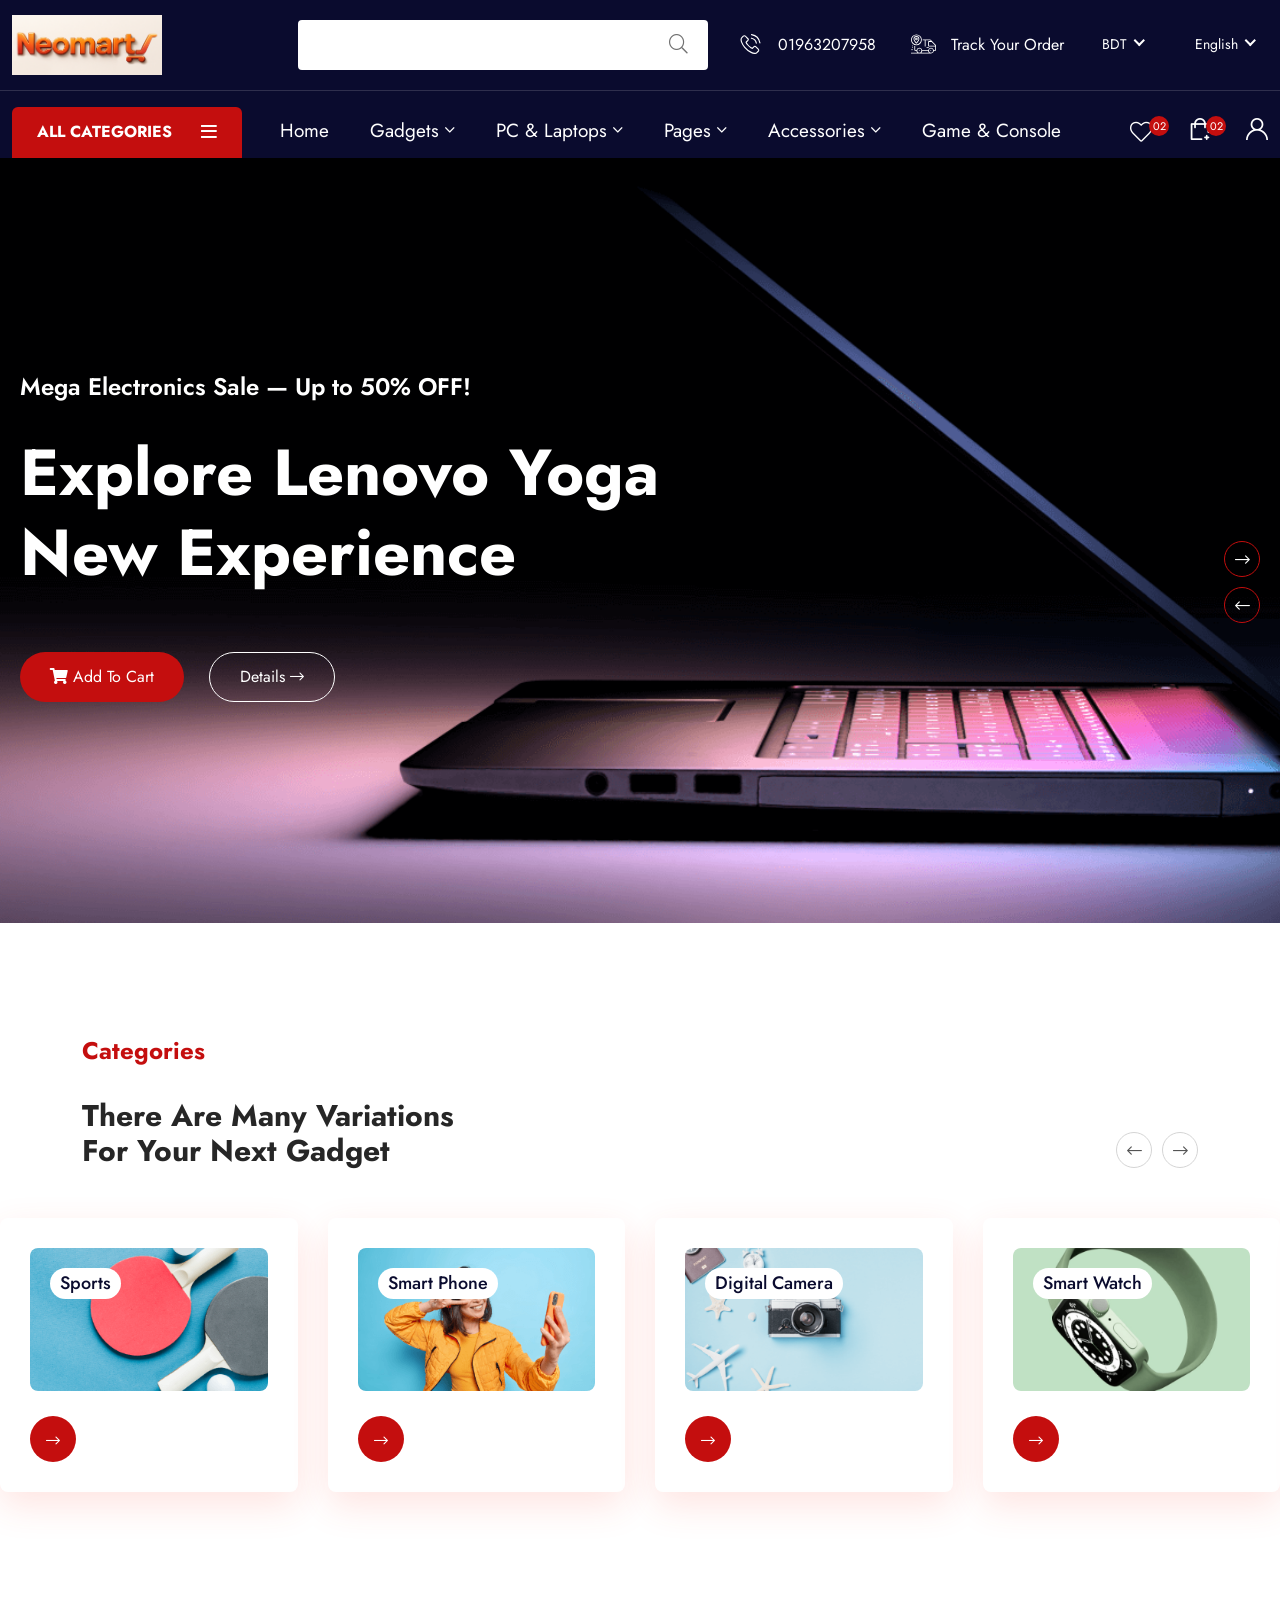
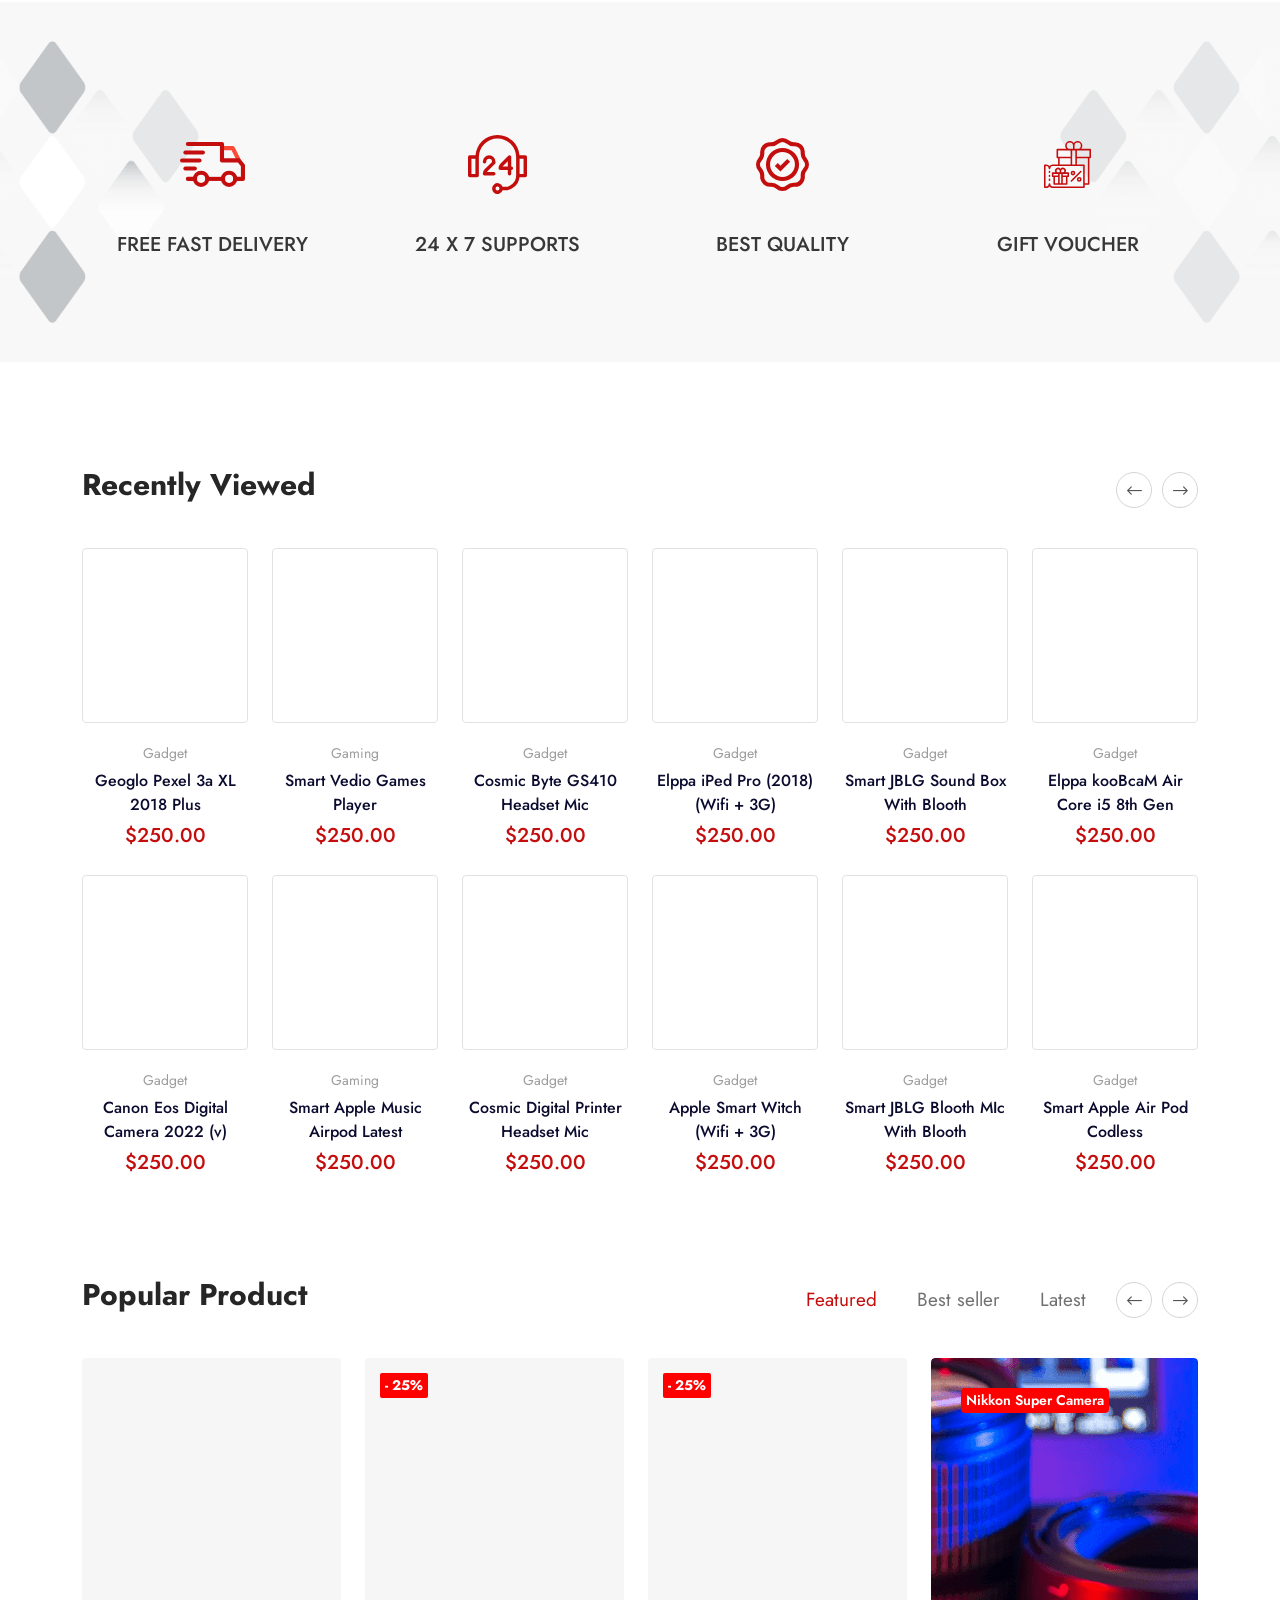
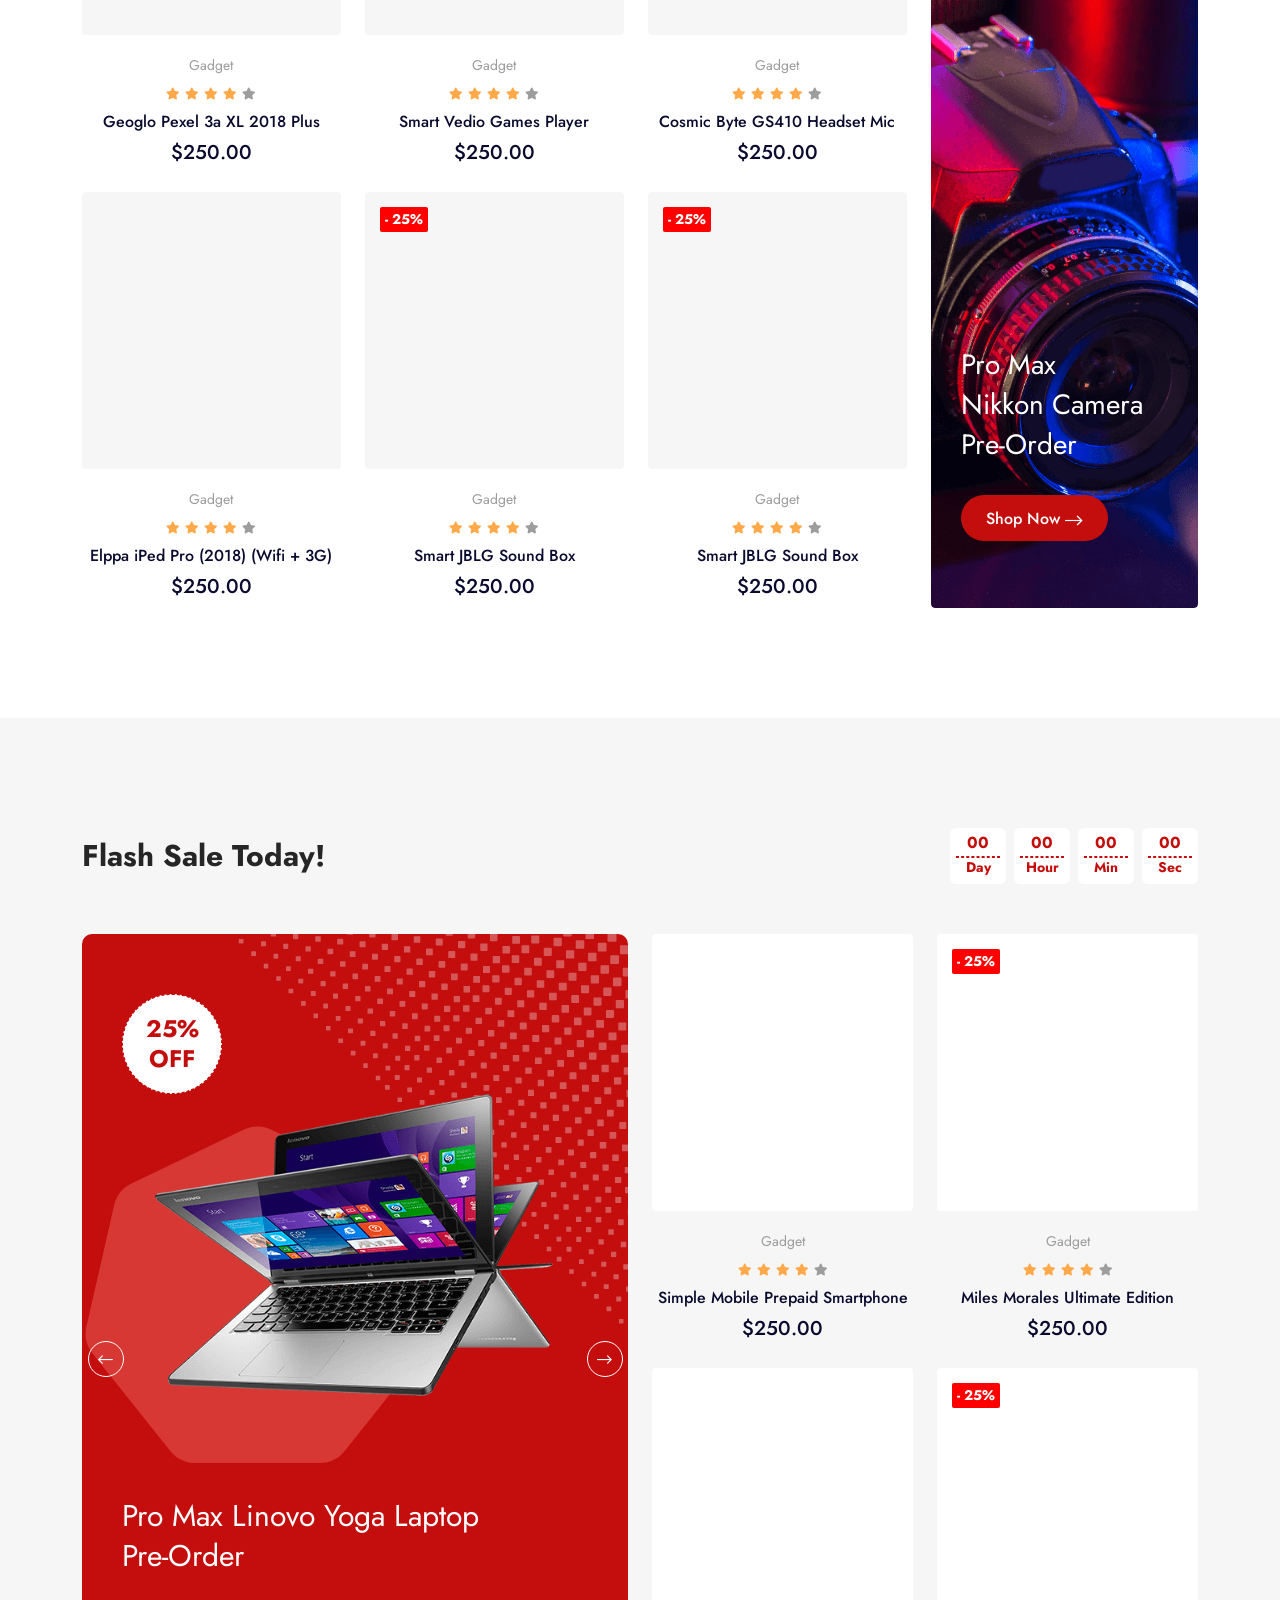
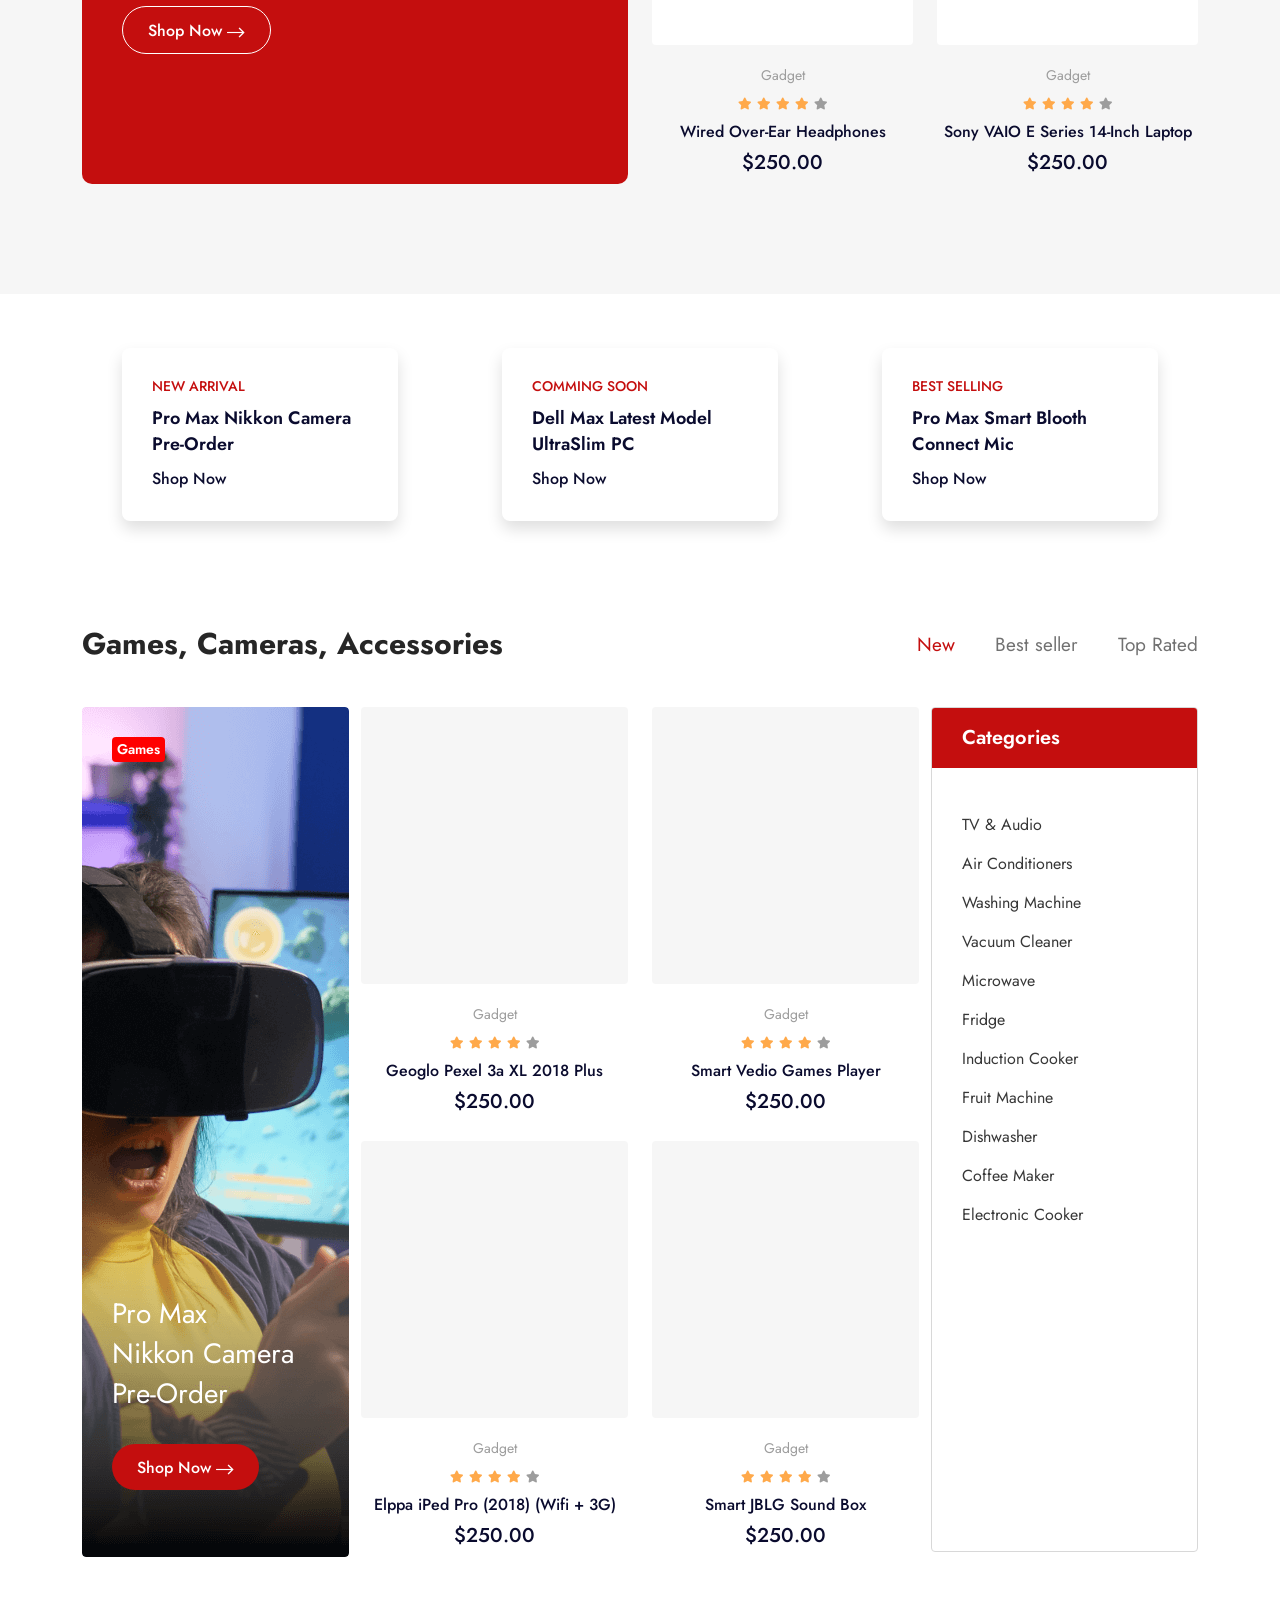
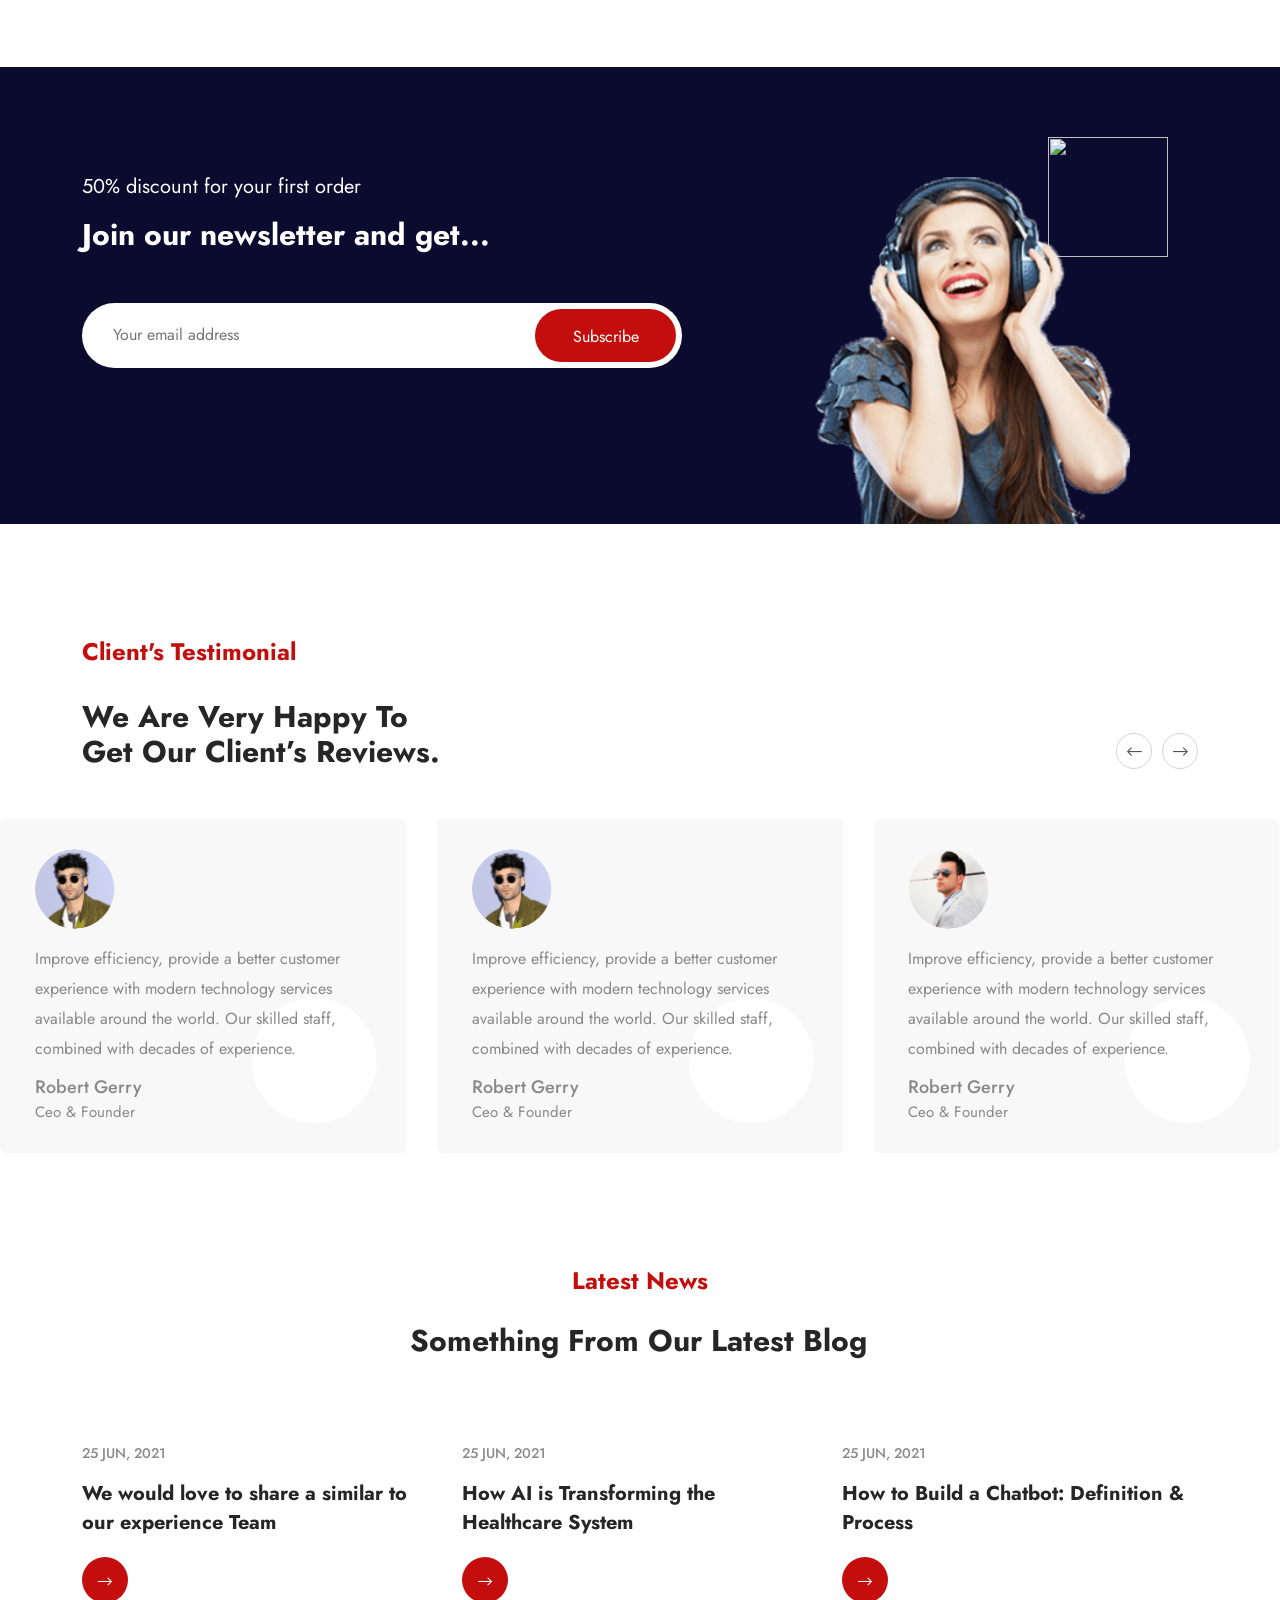
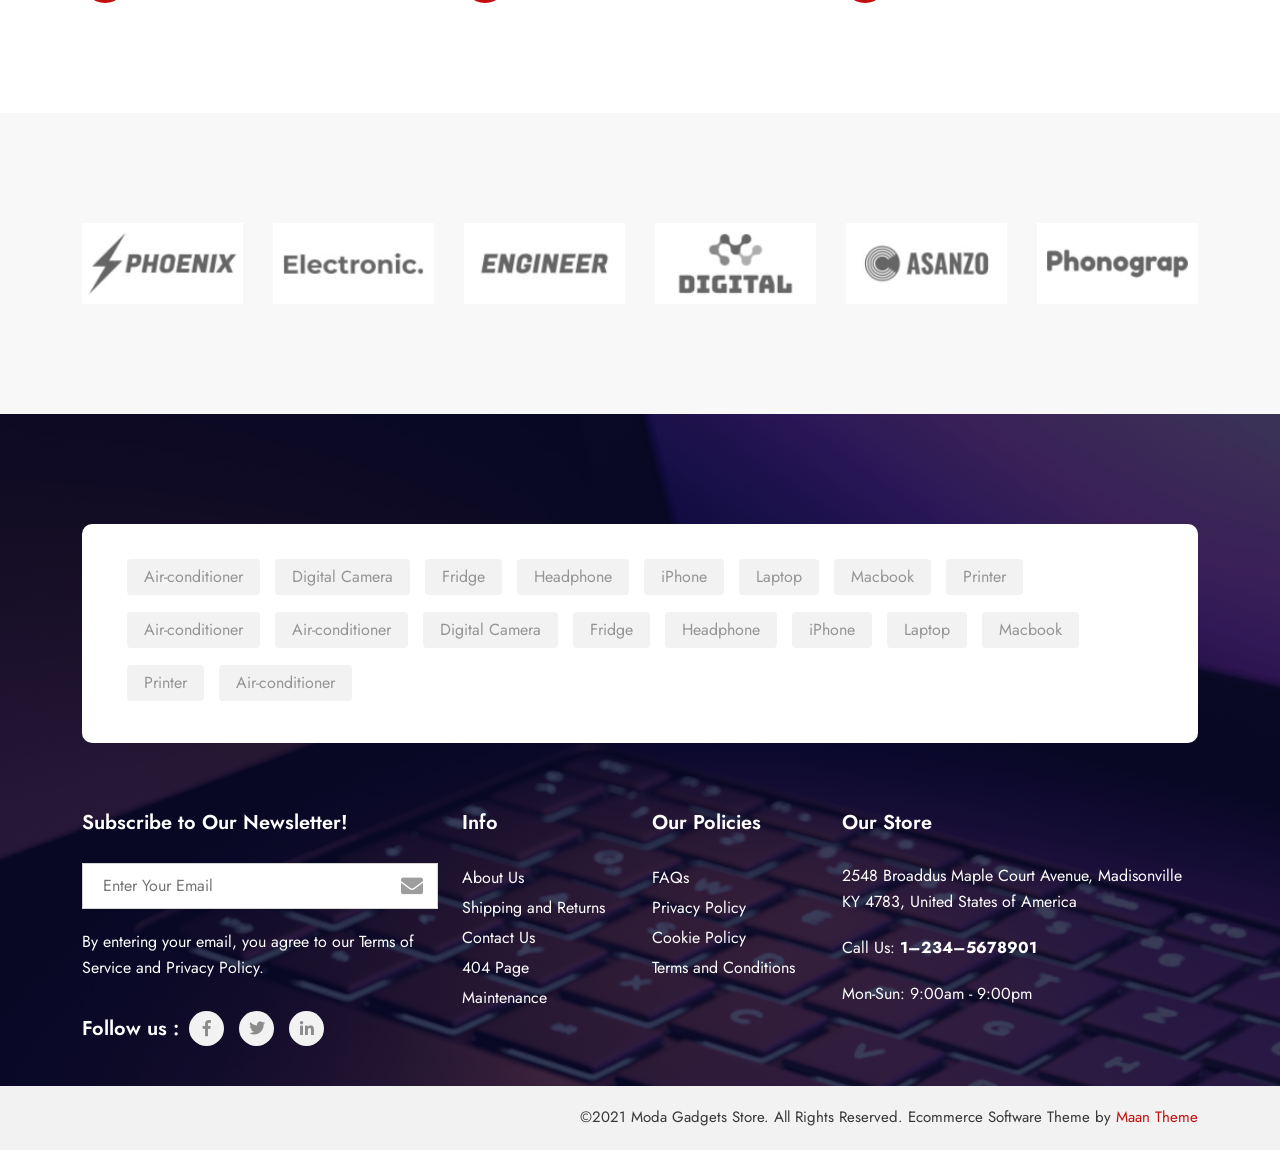
==== index.html @ d81e2f64 "update" ====
<!DOCTYPE html>
<html lang="en">

<meta http-equiv="content-type" content="text/html;charset=UTF-8" />
<head>
    <meta charset="utf-8">
    <meta http-equiv="X-UA-Compatible" content="IE=edge">
    <meta name="viewport" content="width=device-width, initial-scale=1">
    
    <link rel="icon" href="images/favicon.png" type="image/x-icon" />
    <!-- Theme tittle -->
   <title> Neomrt E- commerce Electronics website </title> 
    


    <!-- Theme style CSS -->     
    <link href="https://fonts.googleapis.com/css2?family=Jost:wght@300;400;500;600;700;800;900&amp;family=Open+Sans:wght@300;400;600;700;800&amp;display=swap" rel="stylesheet">
    <link href="css/bootstrap.min.css" rel="stylesheet">
    <link href="vendors/fontawesome/css/fontawesome-all.min.css" rel="stylesheet">
    <link href="vendors/wow-js/animate.css" rel="stylesheet">
    <link href="vendors/swiper-slider/swiper-bundle.min.css" rel="stylesheet">
    <link href="vendors/nice-select/nice-select.css" rel="stylesheet">
    <link href="vendors/nice-number/jquery.nice-number.css" rel="stylesheet">
    <link href="font/flaticon.css" rel="stylesheet">
    <link href="css/style.css" rel="stylesheet">
</head>
<body>  
  
    <!-- header start  -->
    <header class="header-section moda-home-two-header">
        <div class="top-header moda-top-header-tow">
            <div class="container">
                <div class="top-wraper">
                    <a class='moda-top-header-logo' href='index.html'><img src="images/logo/logo-2.png" alt=""></a>
                    <div class="moda-top-header-right">
                        <form >
                            <div class="moda-input-group">
                                <input type="text">
                                <span><i class="fal fa-search"></i></span>
                            </div>
                        </form>
                        <div class="left">
                            <ul>
                                <li><a href="tel:01963207958"> 
                                    <svg xmlns="http://www.w3.org/2000/svg" width="25.803" height="25.84" viewBox="0 0 25.803 25.84">
                                        <g id="phone-call" transform="translate(-0.344 0)">
                                          <g id="Group_19" data-name="Group 19" transform="translate(0.344 0)">
                                            <path id="Path_28" data-name="Path 28" d="M20.748,41.918a2.542,2.542,0,0,0-1.843-.845,2.628,2.628,0,0,0-1.865.84l-1.723,1.718c-.142-.076-.284-.147-.42-.218-.2-.1-.382-.191-.54-.289a18.731,18.731,0,0,1-4.488-4.09A11.051,11.051,0,0,1,8.395,36.71c.447-.409.862-.834,1.265-1.243.153-.153.305-.311.458-.464a2.5,2.5,0,0,0,0-3.774L8.629,29.74c-.169-.169-.344-.344-.507-.518-.327-.338-.671-.687-1.025-1.014a2.582,2.582,0,0,0-1.827-.8,2.671,2.671,0,0,0-1.854.8l-.011.011L1.55,30.089A3.99,3.99,0,0,0,.367,32.625a9.561,9.561,0,0,0,.7,4.047,23.482,23.482,0,0,0,4.172,6.959,25.665,25.665,0,0,0,8.546,6.692,13.315,13.315,0,0,0,4.8,1.418c.115.005.235.011.344.011A4.11,4.11,0,0,0,22.073,50.4c.005-.011.016-.016.022-.027a12.4,12.4,0,0,1,.954-.987c.235-.224.474-.458.709-.7a2.721,2.721,0,0,0,.824-1.887,2.621,2.621,0,0,0-.84-1.871ZM22.7,47.661c-.005,0-.005.005,0,0-.213.229-.431.436-.665.665a14.341,14.341,0,0,0-1.053,1.091,2.629,2.629,0,0,1-2.051.867c-.082,0-.169,0-.251-.005A11.829,11.829,0,0,1,14.427,49a24.226,24.226,0,0,1-8.05-6.3A22.141,22.141,0,0,1,2.45,36.159a7.787,7.787,0,0,1-.611-3.414,2.5,2.5,0,0,1,.753-1.62l1.86-1.86a1.24,1.24,0,0,1,.829-.387,1.167,1.167,0,0,1,.8.382l.016.016c.333.311.649.633.982.976.169.175.344.349.518.529l1.489,1.489a1.041,1.041,0,0,1,0,1.691c-.158.158-.311.316-.469.469-.458.469-.894.905-1.369,1.331-.011.011-.022.016-.027.027a1.112,1.112,0,0,0-.284,1.238l.016.049A11.953,11.953,0,0,0,8.711,39.95l.005.005a20.017,20.017,0,0,0,4.843,4.407,7.447,7.447,0,0,0,.671.365c.2.1.382.191.54.289.022.011.044.027.065.038a1.182,1.182,0,0,0,.54.136,1.166,1.166,0,0,0,.829-.376l1.865-1.865a1.234,1.234,0,0,1,.824-.409,1.111,1.111,0,0,1,.785.4l.011.011,3.005,3.005A1.078,1.078,0,0,1,22.7,47.661Z" transform="translate(-0.344 -25.911)" fill="#fff"/>
                                            <path id="Path_29" data-name="Path 29" d="M245.55,87.386a7.019,7.019,0,0,1,5.716,5.716.732.732,0,0,0,.725.611.975.975,0,0,0,.125-.011.737.737,0,0,0,.605-.851,8.487,8.487,0,0,0-6.915-6.915.74.74,0,0,0-.851.6A.728.728,0,0,0,245.55,87.386Z" transform="translate(-231.604 -81.239)" fill="#fff"/>
                                            <path id="Path_30" data-name="Path 30" d="M261.018,11.4A13.975,13.975,0,0,0,249.631.011a.735.735,0,1,0-.24,1.451,12.483,12.483,0,0,1,10.177,10.177.732.732,0,0,0,.725.611.974.974,0,0,0,.125-.011A.723.723,0,0,0,261.018,11.4Z" transform="translate(-235.227 0)" fill="#fff"/>
                                          </g>
                                        </g>
                                    </svg>
                                    01963207958</a></li>
                                <li><a href='order-tracking.html'>
                                    <svg xmlns="http://www.w3.org/2000/svg" width="32.744" height="25.104" viewBox="0 0 32.744 25.104">
                                        <g id="Tracking" transform="translate(-2 -9)">
                                          <path id="Path_24" data-name="Path 24" d="M34.584,28.254,27.809,21.48A1.625,1.625,0,0,0,26.651,21H17.28v1.091h2.729v8.186H21.1V22.091h5.551a.546.546,0,0,1,.386.16l.932.932h-2.5a1.091,1.091,0,0,0-1.091,1.091v4.912a1.091,1.091,0,0,0,1.091,1.091h8.186v4.366a.546.546,0,0,1-.546.546H31.971a3.815,3.815,0,0,0-7.553,0H16.691a3.815,3.815,0,0,0-7.553,0H8a.546.546,0,0,1-.546-.546V29.732H6.366v4.912A1.637,1.637,0,0,0,8,36.28H9.138a3.808,3.808,0,0,0,1.108,2.183H2v1.091H28.195a3.823,3.823,0,0,0,3.776-3.274h1.135a1.637,1.637,0,0,0,1.637-1.637v-6a.546.546,0,0,0-.16-.386Zm-24.4,7.48a2.729,2.729,0,1,1,2.729,2.729A2.729,2.729,0,0,1,10.186,35.735Zm5.4,2.729a3.808,3.808,0,0,0,1.108-2.183h7.728a3.808,3.808,0,0,0,1.108,2.183Zm12.612,0a2.729,2.729,0,1,1,2.729-2.729A2.729,2.729,0,0,1,28.195,38.463Zm-2.729-9.277V24.274H29.06l4.592,4.592v.32Z" transform="translate(0 -5.451)" fill="#fff"/>
                                          <rect id="Rectangle_1" data-name="Rectangle 1" width="1" height="1" transform="translate(12.372 29.552)" fill="#fff"/>
                                          <rect id="Rectangle_2" data-name="Rectangle 2" width="1" height="1" transform="translate(27.372 29.552)" fill="#fff"/>
                                          <rect id="Rectangle_3" data-name="Rectangle 3" width="2" height="1" transform="translate(2.372 28.552)" fill="#fff"/>
                                          <rect id="Rectangle_4" data-name="Rectangle 4" width="1" height="1" transform="translate(3.372 25.552)" fill="#fff"/>
                                          <rect id="Rectangle_5" data-name="Rectangle 5" width="1" height="1" transform="translate(3.372 23.552)" fill="#fff"/>
                                          <path id="Path_25" data-name="Path 25" d="M9.094,23.189A7.094,7.094,0,1,0,2,16.094a7.094,7.094,0,0,0,7.094,7.094Zm0-13.1a6,6,0,1,1-6,6,6,6,0,0,1,6-6Z" transform="translate(0)" fill="#fff"/>
                                          <path id="Path_26" data-name="Path 26" d="M11.82,22.823a.546.546,0,0,0,.386-.16c.352-.352,3.434-3.5,3.434-5.843a3.82,3.82,0,1,0-7.64,0c0,2.341,3.083,5.492,3.434,5.843A.546.546,0,0,0,11.82,22.823Zm0-8.732a2.732,2.732,0,0,1,2.729,2.729c0,1.4-1.717,3.564-2.729,4.667-1.011-1.1-2.729-3.266-2.729-4.667a2.732,2.732,0,0,1,2.729-2.729Z" transform="translate(-2.726 -1.817)" fill="#fff"/>
                                          <path id="Path_27" data-name="Path 27" d="M15.274,18.637a1.637,1.637,0,1,0-1.637,1.637A1.637,1.637,0,0,0,15.274,18.637Zm-2.183,0a.546.546,0,1,1,.546.546A.546.546,0,0,1,13.091,18.637Z" transform="translate(-4.543 -3.634)" fill="#fff"/>
                                          <rect id="Rectangle_6" data-name="Rectangle 6" width="3" height="1" transform="translate(22.372 25.552)" fill="#fff"/>
                                        </g>
                                      </svg>
                                    Track Your Order</a></li>
                            </ul>
                        </div>
                        <div class="right-side">
                            <select >
                                <option selected>BDT</option>
                                <option >Euro</option>
                                <option >USD</option>
                              </select>
                            <select >
                                <option selected>English</option>
                                <option >Uk English</option>
                                <option >Hindi</option>
                                <option >Bangla</option>
                              </select>
                        </div>
                    </div>
                </div>
            </div>
        </div>
        <div class="main-header moda-main-header-tow">
            <div class="container">
                <div class="main-header-wraper">
                    <div class="dropdown moda-header-categories-btn">
                        <span class="moda-all-categories">All Categories</span>
                        <div class="header-categories-btn">
                            <i class="far fa-bars"></i>
                        </div>
                        <ul class="dropdown-menu d-none d-lg-block">
                            <li class="dropdown"><a href="#"><span><i class="fal fa-tv-retro"></i>TV & Video</span><i class="far fa-angle-right"></i></a>
                                <div class="dropdown-menu moda-mega-menu" style="width: 800px;">
                                    <div class="row">
                                        <div class="col">
                                            <div class="mega-menu-item">
                                                <h4>PRODUCT PAGES</h4>
                                                <ul>
                                                    <li><a href='product-details.html'>Product Details</a></li>
                                                    <li><a href='cart.html'>Cart</a></li>
                                                    <li><a href='my-orders.html'>My Order</a></li>
                                                </ul>
                                            </div>
                                        </div>
                                        <div class="col">
                                            <div class="mega-menu-item">
                                                <h4>SHOP LAYOUTS</h4>
                                                <ul>
                                                    <li><a href='shop-page.html'>Shop Layouts 1</a></li>
                                                    <li><a href='shop-page-list.html'>Shop Layouts 2</a></li>
                                                </ul>
                                            </div>
                                        </div>
                                        <div class="col">
                                            <div class="mega-menu-item">
                                                <h4>Account</h4>
                                                <ul>
                                                    <li><a href='login.html'>Login</a></li>
                                                    <li><a href='register.html'>Register</a></li>
                                                    <li><a href='my-account.html'>My Account</a></li>
                                                    <li><a href='change-password.html'>Change Password</a></li>
                                                    <li><a href='wishlist.html'>Wishlist</a></li>
                                                </ul>
                                            </div>
                                        </div>
                                        <div class="col">
                                            <div class="mega-menu-item">
                                                <h4>OTHERS</h4>
                                                <ul>
                                                    <li><a href='checkout.html'>Checkout</a></li>
                                                    <li><a href='payment-methods.html'>Payment Methods</a></li>
                                                    <li><a href='info-edit.html'>Edit Info</a></li>
                                                </ul>
                                            </div>
                                        </div>
                                        <div class="col">
                                            <div class="mega-menu-item">
                                                <h4>FEATURES</h4>
                                                <ul>
                                                    <li><a href='order-tracking.html'>Order Tracking</a></li>
                                                    <li><a href='faq.html'>Faq</a></li>
                                                    <li><a href='error.html'>404</a></li>
                                                    <li><a href='coming-soon.html'>Coming Soon</a></li>
                                                </ul>
                                            </div>
                                        </div>
                                    </div>
                                </div>
                            </li>
                            <li class="dropdown"><a href="#"><span><i class="fas fa-headphones"></i>Audio & Home Theater</span><i class="far fa-angle-right"></i></a>
                                <div class="dropdown-menu moda-mega-menu" style="width: 800px;">
                                    <div class="row">
                                        <div class="col">
                                            <div class="mega-menu-item">
                                                <h4>PRODUCT PAGES</h4>
                                                <ul>
                                                    <li><a href='product-details.html'>Product Details</a></li>
                                                    <li><a href='cart.html'>Cart</a></li>
                                                    <li><a href='my-orders.html'>My Order</a></li>
                                                </ul>
                                            </div>
                                        </div>
                                        <div class="col">
                                            <div class="mega-menu-item">
                                                <h4>SHOP LAYOUTS</h4>
                                                <ul>
                                                    <li><a href='shop-page.html'>Shop Layouts 1</a></li>
                                                    <li><a href='shop-page-list.html'>Shop Layouts 2</a></li>
                                                </ul>
                                            </div>
                                        </div>
                                        <div class="col">
                                            <div class="mega-menu-item">
                                                <h4>Account</h4>
                                                <ul>
                                                    <li><a href='login.html'>Login</a></li>
                                                    <li><a href='register.html'>Register</a></li>
                                                    <li><a href='my-account.html'>My Account</a></li>
                                                    <li><a href='change-password.html'>Change Password</a></li>
                                                    <li><a href='wishlist.html'>Wishlist</a></li>
                                                </ul>
                                            </div>
                                        </div>
                                        <div class="col">
                                            <div class="mega-menu-item">
                                                <h4>OTHERS</h4>
                                                <ul>
                                                    <li><a href='checkout.html'>Checkout</a></li>
                                                    <li><a href='payment-methods.html'>Payment Methods</a></li>
                                                    <li><a href='info-edit.html'>Edit Info</a></li>
                                                </ul>
                                            </div>
                                        </div>
                                        <div class="col">
                                            <div class="mega-menu-item">
                                                <h4>FEATURES</h4>
                                                <ul>
                                                    <li><a href='order-tracking.html'>Order Tracking</a></li>
                                                    <li><a href='faq.html'>Faq</a></li>
                                                    <li><a href='error.html'>404</a></li>
                                                    <li><a href='coming-soon.html'>Coming Soon</a></li>
                                                </ul>
                                            </div>
                                        </div>
                                    </div>
                                </div>
                            </li>
                            <li><a href="#"><span><i class="fal fa-tv"></i>Computers</span><i class="far fa-angle-right"></i></a></li>
                            <li><a href="#"><span><i class="flaticon-laptop"></i>Electronic Gadget</span><i class="far fa-angle-right"></i></a></li>
                            <li><a href="#"><span><i class="flaticon-camera"></i>Smart Camera</span><i class="far fa-angle-right"></i></a></li>
                            <li><a href="#"><span><i class="flaticon-steering-wheel"></i>Car Electronics & GPS</span><i class="far fa-angle-right"></i></a></li>
                            <li><a href="#"><span><i class="flaticon-mobile-phone"></i>Smart Phone</span><i class="far fa-angle-right"></i></a></li>
                            <li><a href="#"><span><i class="flaticon-laptop"></i>MacBook Laptop</span><i class="far fa-angle-right"></i></a></li>
                        </ul>
                    </div>
                    <div class="main-menu-inner">
                        <div class="overlaly"></div>
                        <div class="main-menu  d-none d-lg-block">
                            <ul>   
                                <li class="dropdown"><a href='index.html'>Home</a> </li>
                                <li class="dropdown"><a href='shop-page.html'>Gadgets <i class="fal fa-angle-down"></i></a>
                                    <ul class="dropdown-menu">
                                        <li><a href='shop-page.html'>Shop</a></li>
                                        <li><a href='shop-page-list.html'>Shop List</a></li>
                                    </ul>
                                </li>
                                <li class="dropdown"><a href='blog.html'>PC & Laptops <i class="fal fa-angle-down"></i></a>
                                    <ul class="dropdown-menu">
                                        <li><a href='blog.html'>Blog</a></li>
                                        <li><a href='blog-details.html'>Blog Details</a></li>
                                    </ul>
                                </li>
                                <li class="dropdown"><a href="#">Pages <i class="fal fa-angle-down"></i></a>
                                    <div class="dropdown-menu moda-mega-menu" style="width: 1000px;">
                                        <div class="row">
                                            <div class="col">
                                                <div class="mega-menu-item">
                                                    <h4>PRODUCT PAGES</h4>
                                                    <ul>
                                                        <li><a href='product-details.html'>Product Details</a></li>
                                                        <li><a href='cart.html'>Cart</a></li>
                                                        <li><a href='my-orders.html'>My Order</a></li>
                                                    </ul>
                                                </div>
                                            </div>
                                            <div class="col">
                                                <div class="mega-menu-item">
                                                    <h4>SHOP LAYOUTS</h4>
                                                    <ul>
                                                        <li><a href='shop-page.html'>Shop Layouts 1</a></li>
                                                        <li><a href='shop-page-list.html'>Shop Layouts 2</a></li>
                                                    </ul>
                                                </div>
                                            </div>
                                            <div class="col">
                                                <div class="mega-menu-item">
                                                    <h4>Account</h4>
                                                    <ul>
                                                        <li><a href='login.html'>Login</a></li>
                                                        <li><a href='register.html'>Register</a></li>
                                                        <li><a href='my-account.html'>My Account</a></li>
                                                        <li><a href='change-password.html'>Change Password</a></li>
                                                        <li><a href='wishlist.html'>Wishlist</a></li>
                                                    </ul>
                                                </div>
                                            </div>
                                            <div class="col">
                                                <div class="mega-menu-item">
                                                    <h4>OTHERS</h4>
                                                    <ul>
                                                        <li><a href='checkout.html'>Checkout</a></li>
                                                        <li><a href='payment-methods.html'>Payment Methods</a></li>
                                                        <li><a href='info-edit.html'>Edit Info</a></li>
                                                    </ul>
                                                </div>
                                            </div>
                                            <div class="col">
                                                <div class="mega-menu-item">
                                                    <h4>FEATURES</h4>
                                                    <ul>
                                                        <li><a href='order-tracking.html'>Order Tracking</a></li>
                                                        <li><a href='faq.html'>Faq</a></li>
                                                        <li><a href='error.html'>404</a></li>
                                                        <li><a href='coming-soon.html'>Coming Soon</a></li>
                                                    </ul>
                                                </div>
                                            </div>
                                        </div>
                                    </div>
                                </li>
                                <li class="dropdown"><a href='about.html'>Accessories <i class="fal fa-angle-down"></i></a>
                                    <ul class="dropdown-menu">
                                        <li><a href='blog.html'>Blog</a></li>
                                        <li><a href='blog-details.html'>Blog Details</a></li>
                                    </ul>
                                </li>
                                <li><a href='contact.html'>Game & Console</a></li>
                            </ul>
                        </div>
                        <div class="main-menu  d-block d-lg-none">
                            <div class="nav_close d-block d-lg-none"><i class="fal fa-times"></i></div>
                            <ul>
                                <li class="dropdown"><a href="#sub-menu-collapse-tow" data-bs-toggle="collapse">Shop</a>
                                    <div  class="collapse moda-dropdown-menu" id="sub-menu-collapse-tow">
                                        <ul>
                                            <li><a href='shop-page.html'>Shop</a></li>
                                            <li><a href='shop-page-list.html'>Shop List</a></li>
                                        </ul>
                                    </div>
                                </li>
                                <li class="dropdown"><a href="#sub-menu-collapse-three" data-bs-toggle="collapse">Blog</a>
                                    <div  class="collapse moda-dropdown-menu" id="sub-menu-collapse-three">
                                        <ul>
                                            <li><a href='blog.html'>Blog</a></li>
                                            <li><a href='blog-details.html'>Blog Details</a></li>
                                        </ul>
                                    </div>
                                </li>
                                <li class="dropdown"><a  data-bs-toggle="collapse" href="#sub-menu-collapse">Pages</a>
                                    <div  class="collapse moda-dropdown-menu" id="sub-menu-collapse">
                                        <ul>
                                            <li><a href='product-details.html'>Product Details</a></li>
                                            <li><a href='cart.html'>Cart</a></li>
                                            <li><a href='my-orders.html'>My Order</a></li>
                                            <li><a href='shop-page.html'>Shop Layouts 1</a></li>
                                            <li><a href='shop-page-list.html'>Shop Layouts 2</a></li>
                                            <li><a href='login.html'>Login</a></li>
                                            <li><a href='register.html'>Register</a></li>
                                            <li><a href='my-account.html'>My Account</a></li>
                                            <li><a href='change-password.html'>Change Password</a></li>
                                            <li><a href='wishlist.html'>Wishlist</a></li>
                                            <li><a href='checkout.html'>Checkout</a></li>
                                            <li><a href='payment-methods.html'>Payment Methods</a></li>
                                            <li><a href='info-edit.html'>Edit Info</a></li>
                                            <li><a href='order-tracking.html'>Order Tracking</a></li>
                                            <li><a href='faq.html'>Faq</a></li>
                                            <li><a href='error.html'>404</a></li>
                                            <li><a href='coming-soon.html'>Coming Soon</a></li>
                                        </ul>
                                    </div>
                                </li>
                                <li><a href='about.html'>About</a></li>
                                <li><a href="#">Contact</a></li>
                            </ul>
                        </div>
                        <div class="menu-right">
                             <ul>
                                <li><a href='wishlist.html'><i class="fal fa-heart"></i><span>02</span></a></li>
                                <li><a class="moda-cart-open" href="#"> <i class="flaticon-add-to-basket"></i><span>02</span></a></li>
                                <li class="dropdown"><a href='my-account.html'><i class="flaticon-user"></i></a>
                                    <ul class="dropdown-menu">
                                        <li><a href='login.html'>Login</a></li>
                                        <li><a href='register.html'>Register</a></li>
                                        <li><a href='my-account.html'>My Profile</a></li>
                                        <li><a href='my-orders.html'>My Orders</a></li>
                                        <li><a href='wishlist.html'>Wish List</a></li>
                                        <li><a href='faq.html'>Faq</a></li>
                                        <li><a href='login.html'>Log Out</a></li>
                                    </ul>
                                </li>
                            </ul>
                        </div>
                    </div>
                </div>
            </div>
        </div>
    </header>
    <!-- header end  -->


    
    <div class="cart-overlay"></div>
    <div class="moda-shop-cart">
        <div class="moda-cart-wraper">
            <div class="moda-cart-header">
                <div class="cart-close"><i class="fal fa-times"></i></div>
                <p>My Cart</p>
            </div>
            <div class="moda-cart-items">
                <div class="moda-cart-thumb">
                    <img src="images/others/001.png" alt="">
                </div>
                <div class="cart-content">
                    <p>Htriped cape with fringe</p>
                    <h5>$250.00</h5>
                    <div class="nice-number">
                        <input type="number" value="2">
                    </div>
                </div>
                <a href="#" class="cart-removed"><i class="fal fa-trash-alt"></i></a>
            </div>
            <div class="moda-cart-items">
                <div class="moda-cart-thumb">
                    <img src="images/others/002.png" alt="">
                </div>
                <div class="cart-content">
                    <p>Htriped cape with fringe</p>
                    <h5>$250.00</h5>
                    <div class="nice-number">
                        <input type="number" value="2">
                    </div>
                </div>
                <a href="#" class="cart-removed"><i class="fal fa-trash-alt"></i></a>
            </div>
        </div>
    </div>



    <!-- hero section start  -->
    <section class="moda-banner-slider ">
        <div class="moda-electronic-banner swiper-container">
            <div class="swiper-wrapper">
                <div class="swiper-slide">
                    <div class="slide">
                        <div class="moda-slide-img">
                          <img src="images/banner/banner-bg.png" alt=""/>
                        </div>
                        <div class="moda-hero-wraper-two">
                            <div class="moda-hero-item">
                                <div class="content">
                                    <p >Mega Electronics Sale — Up to 50% OFF!</p>
                                    <h2 >Explore Lenovo Yoga New Experience</h2>
                                    <div class="moda-hero-btn-group">
                                        <a class='moda-btn red-btn' href='cart.html'><span><i class="fas fa-shopping-cart"></i></span> Add To Cart</a>
                                        <a class='moda-btn red-btn border-btn' href='shop-page.html'>Details <span><i class="fal fa-long-arrow-right"></i></span></a>
                                    </div>
                                </div>
                            </div>
                        </div>
                      </div>
                </div>
            </div>
            <div class="slider-button-group">
                <div class="swiper-button-next" id="electronic-banner-next"></div>
                <div class="swiper-button-prev" id="electronic-banner-prev"></div>
            </div>
        </div>
    </section>
    <!-- hero section end  -->

    <!-- Categories start  -->
    <section class="moda-categories-section moda-section pb-0">
        <div class="container">
            <div class="moda-header-wrp">
                <div class="moda-title-heading">
                    <div class="title">
                        <h6>Categories</h6>
                    </div>
                    <h3 class="line">There are many variations For Your Next Gadget</h3>
                </div>
                <div class="slider-button-group">
                    <div class="swiper-button-prev" id="ctg-prev"></div>
                    <div class="swiper-button-next" id="ctg-next"></div>
                </div>
            </div>
        </div>
        <div class="moda-categories-section-wraper swiper-container">
            <div class="swiper-wrapper">
                <div class="swiper-slide">
                    <div class="moda-categories-gadget-item moda-effect-inner">
                        <a class='thumb moda-effect' href='shop-page.html'>
                            <img src="images/others/ctg1.png" alt="">
                            <span class="moda-blog-ctg-btn">Sports</span>
                        </a>
                        <a class='moda-ctg-btn' href='product-details.html'> <span>Details More</span><i class="fal fa-long-arrow-right"></i></a>
                    </div>
                </div>
                <div class="swiper-slide">
                    <div class="moda-categories-gadget-item moda-effect-inner">
                        <a class='thumb moda-effect' href='shop-page.html'>
                            <img src="images/others/ctg2.png" alt="">
                            <span class="moda-blog-ctg-btn">Smart Phone</span>
                        </a>
                        <a class='moda-ctg-btn' href='product-details.html'> <span>Details More</span><i class="fal fa-long-arrow-right"></i></a>
                    </div>
                </div>
                <div class="swiper-slide">
                    <div class="moda-categories-gadget-item moda-effect-inner">
                        <a class='thumb moda-effect' href='shop-page.html'>
                            <img src="images/others/ctg3.png" alt="">
                            <span class="moda-blog-ctg-btn">Digital Camera</span>
                        </a>
                        <a class='moda-ctg-btn' href='product-details.html'> <span>Details More</span><i class="fal fa-long-arrow-right"></i></a>
                    </div>
                </div>
                <div class="swiper-slide">
                    <div class="moda-categories-gadget-item moda-effect-inner">
                        <a class='thumb moda-effect' href='shop-page.html'>
                            <img src="images/others/ctg4.png" alt="">
                            <span class="moda-blog-ctg-btn">Smart Watch</span>
                        </a>
                        <a class='moda-ctg-btn' href='product-details.html'> <span>Details More</span><i class="fal fa-long-arrow-right"></i></a>
                    </div>
                </div>
            </div>
        </div>
    </section>
    <!-- Categories end  -->



    <!-- services section start  -->
    <section class="mann-services-section moda-section moda-bg" data-background="images/others/services-bg.png">
        <div class="container">
            <div class="row">
                <div class="col-lg-3 col-sm-6">
                    <div class="moda-services-items">
                        <span class="moda-services-icon">
                            <img src="images/icons/1.svg" alt="">
                        </span>
                        <span>FREE FAST DELIVERY</span>
                    </div>
                    <a class="moda-services-items" href="#">
                    </a>
                </div>
                <div class="col-lg-3 col-sm-6">
                    <div class="moda-services-items">
                        <span class="moda-services-icon">
                            <img src="images/icons/2.svg" alt="">
                        </span>
                        <span>24 X 7 SUPPORTS</span>
                    </div>
                </div>
                <div class="col-lg-3 col-sm-6">
                    <div class="moda-services-items m-lg-0 m-sm-0 m-md-0">
                        <span class="moda-services-icon">
                            <img src="images/icons/3.svg" alt="">
                        </span>
                        <span>BEST QUALITY</span>
                    </div>
                </div>
                <div class="col-lg-3 col-sm-6">
                    <div class="moda-services-items mb-0">
                        <span class="moda-services-icon">
                            <img src="images/icons/4.svg" alt="">
                        </span>
                        <span>GIFT VOUCHER</span>
                    </div>
                </div>
            </div>
        </div>
    </section>
    <!-- services section end  -->


    <!-- Recently Viewed start  -->
    <section class="moda-product-recently-viewed moda-section">
        <div class="container">
            <div class="moda-header-wrp align-items-start">
                <div class="moda-title-heading">
                    <h3 class="line-light">Recently Viewed</h3>
                </div>
    
                <div class="slider-button-group">
                    <div class="swiper-button-prev" id="product-prev"></div>
                    <div class="swiper-button-next" id="product-next"></div>
                </div>
            </div>
            <div class="moda-recent-product-wraper swiper-container">
                <div class="moda-recent-viewed-items swiper-wrapper">
                    <div class="swiper-slide">
                        <div class="row">
                            <div class="col-xl-2 col-md-3 col-6">
                                <div class="moda-product-card-item moda-effect-inner">
                                    <a class='product-thumb moda-effect' href='shop-page.html'>
                                        <img src="images/product/1img.png" alt="">
                                    </a>
                                    <div class="card-description">
                                        <div class="product-title">
                                            <span>Gadget</span>
                                            <a href='shop-page.html'>Geoglo Pexel 3a XL 2018 Plus</a>
                                        </div>
                                        <p class="product-price">$250.00</p>
                                    </div>
                                </div>
                            </div>
                            <div class="col-xl-2 col-md-3 col-6">
                                <div class="moda-product-card-item moda-effect-inner">
                                    <a class='product-thumb moda-effect' href='shop-page.html'>
                                        <img src="images/product/2img.png" alt="">
                                    </a>
                                    <div class="card-description">
                                        <div class="product-title">
                                            <span>Gaming</span>
                                            <a href='shop-page.html'>Smart Vedio Games Player</a>
                                        </div>
                                        <p class="product-price">$250.00</p>
                                    </div>
                                </div>
                            </div>
                            <div class="col-xl-2 col-md-3 col-6">
                                <div class="moda-product-card-item moda-effect-inner">
                                    <a class='product-thumb moda-effect' href='shop-page.html'>
                                        <img src="images/product/3img.png" alt="">
                                    </a>
                                    <div class="card-description">
                                        <div class="product-title">
                                            <span>Gadget</span>
                                            <a href='shop-page.html'>Cosmic Byte GS410 Headset Mic</a>
                                        </div>
                                        <p class="product-price">$250.00</p>
                                    </div>
                                </div>
                            </div>
                            <div class="col-xl-2 col-md-3 col-6">
                                <div class="moda-product-card-item moda-effect-inner">
                                    <a class='product-thumb moda-effect' href='shop-page.html'>
                                        <img src="images/product/4img.png" alt="">
                                    </a>
                                    <div class="card-description">
                                        <div class="product-title">
                                            <span>Gadget</span>
                                            <a href='shop-page.html'>Elppa iPed Pro (2018) (Wifi + 3G)</a>
                                        </div>
                                        <p class="product-price">$250.00</p>
                                    </div>
                                </div>
                            </div>
                            <div class="col-xl-2 col-md-3 col-6">
                                <div class="moda-product-card-item moda-effect-inner">
                                    <a class='product-thumb moda-effect' href='shop-page.html'>
                                        <img src="images/product/5img.png" alt="">
                                    </a>
                                    <div class="card-description">
                                        <div class="product-title">
                                            <span>Gadget</span>
                                            <a href='shop-page.html'>Smart JBLG Sound Box With Blooth</a>
                                        </div>
                                        <p class="product-price">$250.00</p>
                                    </div>
                                </div>
                            </div>
                            <div class="col-xl-2 col-md-3 col-6">
                                <div class="moda-product-card-item moda-effect-inner">
                                    <a class='product-thumb moda-effect' href='shop-page.html'>
                                        <img src="images/product/6img.png" alt="">
                                    </a>
                                    <div class="card-description">
                                        <div class="product-title">
                                            <span>Gadget</span>
                                            <a href='shop-page.html'>Elppa kooBcaM Air Core i5 8th Gen</a>
                                        </div>
                                        <p class="product-price">$250.00</p>
                                    </div>
                                </div>
                            </div>
                            <div class="col-xl-2 col-md-3 col-6">
                                <div class="moda-product-card-item moda-effect-inner">
                                    <a class='product-thumb moda-effect' href='shop-page.html'>
                                        <img src="images/product/7img.png" alt="">
                                    </a>
                                    <div class="card-description">
                                        <div class="product-title">
                                            <span>Gadget</span>
                                            <a href='shop-page.html'>Canon Eos Digital Camera 2022 (v)</a>
                                        </div>
                                        <p class="product-price">$250.00</p>
                                    </div>
                                </div>
                            </div>
                            <div class="col-xl-2 col-md-3 col-6">
                                <div class="moda-product-card-item moda-effect-inner">
                                    <a class='product-thumb moda-effect' href='shop-page.html'>
                                        <img src="images/product/8img.png" alt="">
                                    </a>
                                    <div class="card-description">
                                        <div class="product-title">
                                            <span>Gaming</span>
                                            <a href='shop-page.html'>Smart Apple Music Airpod Latest</a>
                                        </div>
                                        <p class="product-price">$250.00</p>
                                    </div>
                                </div>
                            </div>
                            <div class="col-xl-2 col-md-3 col-6">
                                <div class="moda-product-card-item moda-effect-inner">
                                    <a class='product-thumb moda-effect' href='shop-page.html'>
                                        <img src="images/product/9img.png" alt="">
                                    </a>
                                    <div class="card-description">
                                        <div class="product-title">
                                            <span>Gadget</span>
                                            <a href='shop-page.html'>Cosmic Digital Printer Headset Mic</a>
                                        </div>
                                        <p class="product-price">$250.00</p>
                                    </div>
                                </div>
                            </div>
                            <div class="col-xl-2 col-md-3 col-6">
                                <div class="moda-product-card-item moda-effect-inner">
                                    <a class='product-thumb moda-effect' href='shop-page.html'>
                                        <img src="images/product/10img.png" alt="">
                                    </a>
                                    <div class="card-description">
                                        <div class="product-title">
                                            <span>Gadget</span>
                                            <a href='shop-page.html'>Apple Smart Witch (Wifi + 3G)</a>
                                        </div>
                                        <p class="product-price">$250.00</p>
                                    </div>
                                </div>
                            </div>
                            <div class="col-xl-2 col-md-3 col-6">
                                <div class="moda-product-card-item moda-effect-inner">
                                    <a class='product-thumb moda-effect' href='shop-page.html'>
                                        <img src="images/product/11img.png" alt="">
                                    </a>
                                    <div class="card-description">
                                        <div class="product-title">
                                            <span>Gadget</span>
                                            <a href='shop-page.html'>Smart JBLG Blooth MIc With Blooth</a>
                                        </div>
                                        <p class="product-price">$250.00</p>
                                    </div>
                                </div>
                            </div>
                            <div class="col-xl-2 col-md-3 col-6">
                                <div class="moda-product-card-item moda-effect-inner">
                                    <a class='product-thumb moda-effect' href='shop-page.html'>
                                        <img src="images/product/12img.png" alt="">
                                    </a>
                                    <div class="card-description">
                                        <div class="product-title">
                                            <span>Gadget</span>
                                            <a href='shop-page.html'>Smart Apple Air Pod Codless</a>
                                        </div>
                                        <p class="product-price">$250.00</p>
                                    </div>
                                </div>
                            </div>
                        </div>
                    </div>
                </div>
            </div>
        </div>
    </section>
    <!-- Recently Viewed end  -->



    <!-- popular product section start  -->
    <section class="moda-product-popular-section moda-section pt-0">
        <div class="container">
            <div class="row align-items-start">
                <div class="col-lg-6">
                    <div class="moda-title-heading">
                        <h3 class="line-light">Popular Product</h3>
                    </div>
                </div>
                <div class="col-lg-6">
                    <div class="moda-header-wrp justify-content-lg-end align-items-center">
                        <nav class="moda-tablist">
                            <div class="nav nav-tabs" id="nav-tab" role="tablist">
                              <button class="active" id="nav-home-tab" data-bs-toggle="tab" data-bs-target="#nav-home" type="button" role="tab" >Featured</button>
                              <button class="" id="nav-profile-tab" data-bs-toggle="tab" data-bs-target="#nav-profile" type="button" role="tab" >Best seller</button>
                              <button class="" id="nav-contact-tab" data-bs-toggle="tab" data-bs-target="#nav-contact" type="button" role="tab" >Latest</button>
                            </div>
                        </nav>
                        <div class="slider-button-group moda-product-slider-btn">
                            <div class="swiper-button-prev" id="tab-prev"></div>
                            <div class="swiper-button-next" id="tab-next"></div>
                        </div>
                    </div>
                </div>
            </div>
            <div class="row moda-product-popular" >
                <div class="col-lg-9 pl-0">
                    <div class="tab-content " id="nav-tabContent">
                        <div class="tab-pane show active fade" id="nav-home" role="tabpanel" >
                            <div class="moda-tabs-perslide">
                                <div class="moda-tabs-slider-inner swiper-container">
                                    <div class="moda-tabs-items swiper-wrapper">
                                        <div class="swiper-slide">
                                            <div class="row">
                                                <div class="col-md-4 col-4">
                                                    <div class="moda-product-card-item moda-effect-inner">
                                                        <a class='product-thumb moda-effect moda-product-bg' href='shop-page.html'>
                                                            <img src="images/product/01img.png" alt="">
                                                        </a>
                                                        <div class="card-description">
                                                            <div class="product-title">
                                                                <span>Gadget</span>
                                                                <ul class="review">
                                                                    <li><i class="fas fa-star"></i></li>
                                                                    <li><i class="fas fa-star"></i></li>
                                                                    <li><i class="fas fa-star"></i></li>
                                                                    <li><i class="fas fa-star"></i></li>
                                                                    <li><i class="fas fa-star"></i></li>
                                                                </ul>
                                                                <a href='shop-page.html'>Geoglo Pexel 3a XL 2018 Plus</a>
                                                            </div>
                                                            <p class="product-price moda-price">$250.00</p>
                                                        </div>
                                                    </div>
                                                </div>
                                                <div class="col-md-4 col-4">
                                                    <div class="moda-product-card-item moda-effect-inner">
                                                        <a class='product-thumb moda-effect moda-product-bg' href='shop-page.html'>
                                                            <img src="images/product/02img.png" alt="">
                                                            <span class="moda-cth-btn">- 25%</span>
                                                        </a>
                                                        <div class="card-description">
                                                            <div class="product-title">
                                                                <span>Gadget</span>
                                                                <ul class="review">
                                                                    <li><i class="fas fa-star"></i></li>
                                                                    <li><i class="fas fa-star"></i></li>
                                                                    <li><i class="fas fa-star"></i></li>
                                                                    <li><i class="fas fa-star"></i></li>
                                                                    <li><i class="fas fa-star"></i></li>
                                                                </ul>
                                                                <a href='shop-page.html'>Smart Vedio Games Player</a>
                                                            </div>
                                                            <p class="product-price moda-price">$250.00</p>
                                                        </div>
                                                    </div>
                                                </div>
                                                <div class="col-md-4 col-4">
                                                    <div class="moda-product-card-item moda-effect-inner">
                                                        <a class='product-thumb moda-effect moda-product-bg' href='shop-page.html'>
                                                            <img src="images/product/03img.png" alt="">
                                                            <span class="moda-cth-btn">- 25%</span>
                                                        </a>
                                                        <div class="card-description">
                                                            <div class="product-title">
                                                                <span>Gadget</span>
                                                                <ul class="review">
                                                                    <li><i class="fas fa-star"></i></li>
                                                                    <li><i class="fas fa-star"></i></li>
                                                                    <li><i class="fas fa-star"></i></li>
                                                                    <li><i class="fas fa-star"></i></li>
                                                                    <li><i class="fas fa-star"></i></li>
                                                                </ul>
                                                                <a href='shop-page.html'>Cosmic Byte GS410 Headset Mic</a>
                                                            </div>
                                                            <p class="product-price moda-price">$250.00</p>
                                                        </div>
                                                    </div>
                                                </div>
                                                <div class="col-md-4 col-4">
                                                    <div class="moda-product-card-item moda-effect-inner">
                                                        <a class='product-thumb moda-effect moda-product-bg' href='shop-page.html'>
                                                            <img src="images/product/04img.png" alt="">
                                                        </a>
                                                        <div class="card-description">
                                                            <div class="product-title">
                                                                <span>Gadget</span>
                                                                <ul class="review">
                                                                    <li><i class="fas fa-star"></i></li>
                                                                    <li><i class="fas fa-star"></i></li>
                                                                    <li><i class="fas fa-star"></i></li>
                                                                    <li><i class="fas fa-star"></i></li>
                                                                    <li><i class="fas fa-star"></i></li>
                                                                </ul>
                                                                <a href='shop-page.html'>Elppa iPed Pro (2018) (Wifi + 3G)</a>
                                                            </div>
                                                            <p class="product-price moda-price">$250.00</p>
                                                        </div>
                                                    </div>
                                                </div>
                                                <div class="col-md-4 col-4">
                                                    <div class="moda-product-card-item moda-effect-inner">
                                                        <a class='product-thumb moda-effect moda-product-bg' href='shop-page.html'>
                                                            <img src="images/product/05img.png" alt="">
                                                            <span class="moda-cth-btn">- 25%</span>
                                                        </a>
                                                        <div class="card-description">
                                                            <div class="product-title">
                                                                <span>Gadget</span>
                                                                <ul class="review">
                                                                    <li><i class="fas fa-star"></i></li>
                                                                    <li><i class="fas fa-star"></i></li>
                                                                    <li><i class="fas fa-star"></i></li>
                                                                    <li><i class="fas fa-star"></i></li>
                                                                    <li><i class="fas fa-star"></i></li>
                                                                </ul>
                                                                <a href='shop-page.html'>Smart JBLG Sound Box</a>
                                                            </div>
                                                            <p class="product-price moda-price">$250.00</p>
                                                        </div>
                                                    </div>
                                                </div>
                                                <div class="col-md-4 col-4">
                                                    <div class="moda-product-card-item moda-effect-inner">
                                                        <a class='product-thumb moda-effect moda-product-bg' href='shop-page.html'>
                                                            <img src="images/product/06img.png" alt="">
                                                            <span class="moda-cth-btn">- 25%</span>
                                                        </a>
                                                        <div class="card-description">
                                                            <div class="product-title">
                                                                <span>Gadget</span>
                                                                <ul class="review">
                                                                    <li><i class="fas fa-star"></i></li>
                                                                    <li><i class="fas fa-star"></i></li>
                                                                    <li><i class="fas fa-star"></i></li>
                                                                    <li><i class="fas fa-star"></i></li>
                                                                    <li><i class="fas fa-star"></i></li>
                                                                </ul>
                                                                <a href='shop-page.html'>Smart JBLG Sound Box</a>
                                                            </div>
                                                            <p class="product-price moda-price">$250.00</p>
                                                        </div>
                                                    </div>
                                                </div>
                                            </div>
                                        </div>
                                    </div>
                                </div>
                            </div>
                        </div>
                        <div class="tab-pane fade" id="nav-profile" role="tabpanel" >
                            <div class="moda-tabs-perslide">
                                <div class="moda-tabs-slider-inner swiper-container">
                                    <div class="moda-tabs-items swiper-wrapper">
                                        <div class="swiper-slide">
                                            <div class="row">
                                                <div class="col-md-4 col-4">
                                                    <div class="moda-product-card-item moda-effect-inner">
                                                        <a class='product-thumb moda-effect moda-product-bg' href='shop-page.html'>
                                                            <img src="images/product/01img.png" alt="">
                                                        </a>
                                                        <div class="card-description">
                                                            <div class="product-title">
                                                                <span>Gadget</span>
                                                                <ul class="review">
                                                                    <li><i class="fas fa-star"></i></li>
                                                                    <li><i class="fas fa-star"></i></li>
                                                                    <li><i class="fas fa-star"></i></li>
                                                                    <li><i class="fas fa-star"></i></li>
                                                                    <li><i class="fas fa-star"></i></li>
                                                                </ul>
                                                                <a href='shop-page.html'>Geoglo Pexel 3a XL 2018 Plus</a>
                                                            </div>
                                                            <p class="product-price moda-price">$250.00</p>
                                                        </div>
                                                    </div>
                                                </div>
                                                <div class="col-md-4 col-4">
                                                    <div class="moda-product-card-item moda-effect-inner">
                                                        <a class='product-thumb moda-effect moda-product-bg' href='shop-page.html'>
                                                            <img src="images/product/02img.png" alt="">
                                                            <span class="moda-cth-btn">- 25%</span>
                                                        </a>
                                                        <div class="card-description">
                                                            <div class="product-title">
                                                                <span>Gadget</span>
                                                                <ul class="review">
                                                                    <li><i class="fas fa-star"></i></li>
                                                                    <li><i class="fas fa-star"></i></li>
                                                                    <li><i class="fas fa-star"></i></li>
                                                                    <li><i class="fas fa-star"></i></li>
                                                                    <li><i class="fas fa-star"></i></li>
                                                                </ul>
                                                                <a href='shop-page.html'>Smart Vedio Games Player</a>
                                                            </div>
                                                            <p class="product-price moda-price">$250.00</p>
                                                        </div>
                                                    </div>
                                                </div>
                                                <div class="col-md-4 col-4">
                                                    <div class="moda-product-card-item moda-effect-inner">
                                                        <a class='product-thumb moda-effect moda-product-bg' href='shop-page.html'>
                                                            <img src="images/product/03img.png" alt="">
                                                            <span class="moda-cth-btn">- 25%</span>
                                                        </a>
                                                        <div class="card-description">
                                                            <div class="product-title">
                                                                <span>Gadget</span>
                                                                <ul class="review">
                                                                    <li><i class="fas fa-star"></i></li>
                                                                    <li><i class="fas fa-star"></i></li>
                                                                    <li><i class="fas fa-star"></i></li>
                                                                    <li><i class="fas fa-star"></i></li>
                                                                    <li><i class="fas fa-star"></i></li>
                                                                </ul>
                                                                <a href='shop-page.html'>Cosmic Byte GS410 Headset Mic</a>
                                                            </div>
                                                            <p class="product-price moda-price">$250.00</p>
                                                        </div>
                                                    </div>
                                                </div>
                                                <div class="col-md-4 col-4">
                                                    <div class="moda-product-card-item moda-effect-inner">
                                                        <a class='product-thumb moda-effect moda-product-bg' href='shop-page.html'>
                                                            <img src="images/product/04img.png" alt="">
                                                        </a>
                                                        <div class="card-description">
                                                            <div class="product-title">
                                                                <span>Gadget</span>
                                                                <ul class="review">
                                                                    <li><i class="fas fa-star"></i></li>
                                                                    <li><i class="fas fa-star"></i></li>
                                                                    <li><i class="fas fa-star"></i></li>
                                                                    <li><i class="fas fa-star"></i></li>
                                                                    <li><i class="fas fa-star"></i></li>
                                                                </ul>
                                                                <a href='shop-page.html'>Elppa iPed Pro (2018) (Wifi + 3G)</a>
                                                            </div>
                                                            <p class="product-price moda-price">$250.00</p>
                                                        </div>
                                                    </div>
                                                </div>
                                                <div class="col-md-4 col-4">
                                                    <div class="moda-product-card-item moda-effect-inner">
                                                        <a class='product-thumb moda-effect moda-product-bg' href='shop-page.html'>
                                                            <img src="images/product/05img.png" alt="">
                                                            <span class="moda-cth-btn">- 25%</span>
                                                        </a>
                                                        <div class="card-description">
                                                            <div class="product-title">
                                                                <span>Gadget</span>
                                                                <ul class="review">
                                                                    <li><i class="fas fa-star"></i></li>
                                                                    <li><i class="fas fa-star"></i></li>
                                                                    <li><i class="fas fa-star"></i></li>
                                                                    <li><i class="fas fa-star"></i></li>
                                                                    <li><i class="fas fa-star"></i></li>
                                                                </ul>
                                                                <a href='shop-page.html'>Smart JBLG Sound Box</a>
                                                            </div>
                                                            <p class="product-price moda-price">$250.00</p>
                                                        </div>
                                                    </div>
                                                </div>
                                                <div class="col-md-4 col-4">
                                                    <div class="moda-product-card-item moda-effect-inner">
                                                        <a class='product-thumb moda-effect moda-product-bg' href='shop-page.html'>
                                                            <img src="images/product/06img.png" alt="">
                                                            <span class="moda-cth-btn">- 25%</span>
                                                        </a>
                                                        <div class="card-description">
                                                            <div class="product-title">
                                                                <span>Gadget</span>
                                                                <ul class="review">
                                                                    <li><i class="fas fa-star"></i></li>
                                                                    <li><i class="fas fa-star"></i></li>
                                                                    <li><i class="fas fa-star"></i></li>
                                                                    <li><i class="fas fa-star"></i></li>
                                                                    <li><i class="fas fa-star"></i></li>
                                                                </ul>
                                                                <a href='shop-page.html'>Smart JBLG Sound Box</a>
                                                            </div>
                                                            <p class="product-price moda-price">$250.00</p>
                                                        </div>
                                                    </div>
                                                </div>
                                            </div>
                                        </div>
                                    </div>
                                </div>
                            </div>
                        </div>
                        <div class="tab-pane fade" id="nav-contact" role="tabpanel" >
                            <div class="moda-tabs-perslide">
                                <div class="moda-tabs-slider-inner swiper-container">
                                    <div class="moda-tabs-items swiper-wrapper">
                                        <div class="swiper-slide">
                                            <div class="row">
                                                <div class="col-md-4 col-4">
                                                    <div class="moda-product-card-item moda-effect-inner">
                                                        <a class='product-thumb moda-effect moda-product-bg' href='shop-page.html'>
                                                            <img src="images/product/01img.png" alt="">
                                                        </a>
                                                        <div class="card-description">
                                                            <div class="product-title">
                                                                <span>Gadget</span>
                                                                <ul class="review">
                                                                    <li><i class="fas fa-star"></i></li>
                                                                    <li><i class="fas fa-star"></i></li>
                                                                    <li><i class="fas fa-star"></i></li>
                                                                    <li><i class="fas fa-star"></i></li>
                                                                    <li><i class="fas fa-star"></i></li>
                                                                </ul>
                                                                <a href='shop-page.html'>Geoglo Pexel 3a XL 2018 Plus</a>
                                                            </div>
                                                            <p class="product-price moda-price">$250.00</p>
                                                        </div>
                                                    </div>
                                                </div>
                                                <div class="col-md-4 col-4">
                                                    <div class="moda-product-card-item moda-effect-inner">
                                                        <a class='product-thumb moda-effect moda-product-bg' href='shop-page.html'>
                                                            <img src="images/product/02img.png" alt="">
                                                            <span class="moda-cth-btn">- 25%</span>
                                                        </a>
                                                        <div class="card-description">
                                                            <div class="product-title">
                                                                <span>Gadget</span>
                                                                <ul class="review">
                                                                    <li><i class="fas fa-star"></i></li>
                                                                    <li><i class="fas fa-star"></i></li>
                                                                    <li><i class="fas fa-star"></i></li>
                                                                    <li><i class="fas fa-star"></i></li>
                                                                    <li><i class="fas fa-star"></i></li>
                                                                </ul>
                                                                <a href='shop-page.html'>Smart Vedio Games Player</a>
                                                            </div>
                                                            <p class="product-price moda-price">$250.00</p>
                                                        </div>
                                                    </div>
                                                </div>
                                                <div class="col-md-4 col-4">
                                                    <div class="moda-product-card-item moda-effect-inner">
                                                        <a class='product-thumb moda-effect moda-product-bg' href='shop-page.html'>
                                                            <img src="images/product/03img.png" alt="">
                                                            <span class="moda-cth-btn">- 25%</span>
                                                        </a>
                                                        <div class="card-description">
                                                            <div class="product-title">
                                                                <span>Gadget</span>
                                                                <ul class="review">
                                                                    <li><i class="fas fa-star"></i></li>
                                                                    <li><i class="fas fa-star"></i></li>
                                                                    <li><i class="fas fa-star"></i></li>
                                                                    <li><i class="fas fa-star"></i></li>
                                                                    <li><i class="fas fa-star"></i></li>
                                                                </ul>
                                                                <a href='shop-page.html'>Cosmic Byte GS410 Headset Mic</a>
                                                            </div>
                                                            <p class="product-price moda-price">$250.00</p>
                                                        </div>
                                                    </div>
                                                </div>
                                                <div class="col-md-4 col-4">
                                                    <div class="moda-product-card-item moda-effect-inner">
                                                        <a class='product-thumb moda-effect moda-product-bg' href='shop-page.html'>
                                                            <img src="images/product/04img.png" alt="">
                                                        </a>
                                                        <div class="card-description">
                                                            <div class="product-title">
                                                                <span>Gadget</span>
                                                                <ul class="review">
                                                                    <li><i class="fas fa-star"></i></li>
                                                                    <li><i class="fas fa-star"></i></li>
                                                                    <li><i class="fas fa-star"></i></li>
                                                                    <li><i class="fas fa-star"></i></li>
                                                                    <li><i class="fas fa-star"></i></li>
                                                                </ul>
                                                                <a href='shop-page.html'>Elppa iPed Pro (2018) (Wifi + 3G)</a>
                                                            </div>
                                                            <p class="product-price moda-price">$250.00</p>
                                                        </div>
                                                    </div>
                                                </div>
                                                <div class="col-md-4 col-4">
                                                    <div class="moda-product-card-item moda-effect-inner">
                                                        <a class='product-thumb moda-effect moda-product-bg' href='shop-page.html'>
                                                            <img src="images/product/05img.png" alt="">
                                                            <span class="moda-cth-btn">- 25%</span>
                                                        </a>
                                                        <div class="card-description">
                                                            <div class="product-title">
                                                                <span>Gadget</span>
                                                                <ul class="review">
                                                                    <li><i class="fas fa-star"></i></li>
                                                                    <li><i class="fas fa-star"></i></li>
                                                                    <li><i class="fas fa-star"></i></li>
                                                                    <li><i class="fas fa-star"></i></li>
                                                                    <li><i class="fas fa-star"></i></li>
                                                                </ul>
                                                                <a href='shop-page.html'>Smart JBLG Sound Box</a>
                                                            </div>
                                                            <p class="product-price moda-price">$250.00</p>
                                                        </div>
                                                    </div>
                                                </div>
                                                <div class="col-md-4 col-4">
                                                    <div class="moda-product-card-item moda-effect-inner">
                                                        <a class='product-thumb moda-effect moda-product-bg' href='shop-page.html'>
                                                            <img src="images/product/06img.png" alt="">
                                                            <span class="moda-cth-btn">- 25%</span>
                                                        </a>
                                                        <div class="card-description">
                                                            <div class="product-title">
                                                                <span>Gadget</span>
                                                                <ul class="review">
                                                                    <li><i class="fas fa-star"></i></li>
                                                                    <li><i class="fas fa-star"></i></li>
                                                                    <li><i class="fas fa-star"></i></li>
                                                                    <li><i class="fas fa-star"></i></li>
                                                                    <li><i class="fas fa-star"></i></li>
                                                                </ul>
                                                                <a href='shop-page.html'>Smart JBLG Sound Box</a>
                                                            </div>
                                                            <p class="product-price moda-price">$250.00</p>
                                                        </div>
                                                    </div>
                                                </div>
                                            </div>
                                        </div>
                                    </div>
                                </div>
                            </div>
                        </div>
                    </div>
                </div>
                <div class="col-lg-3 pr-0 d-none d-lg-block">
                    <div class="moda-product-add">
                        <img src="images/others/add.png" alt="" class="moda-add-bg">
                        <span class="moda-add-ctg-btn">Nikkon Super Camera</span>
                        <div class="moda-add-content">
                            <a class='title' href='shop-page.html'>Pro Max <br> Nikkon Camera <br> Pre-Order</a>
                            <a class='moda-btn moda-red-btn' href='shop-page.html'>Shop Now <span><i class="fal fa-long-arrow-right"></i></span></a>
                        </div>
                    </div>
                </div>
            </div>
        </div>
    </section>
    <!-- popular product section end  -->


    <!-- Flash Sale Today start  -->
    <section class="moda-flash-sale-today-section moda-section">
        <div class="container">
            <div class="moda-section-heading">
                <div class="moda-title-heading m-0">
                    <h3 class="line-light">Flash Sale Today!</h3>
                </div>
                <ul class="moda-countdown" id="coming-soon">
                    <li><span class="days">00</span><p class="time-text">Day</p></li>
                    <li><span class="hours">00</span><p class="time-text">Hour</p></li>
                    <li><span class="minutes">00</span><p class="time-text">Min</p></li>
                    <li><span class="seconds">00</span><p class="time-text">Sec</p></li>
                </ul>
            </div>
            <div class="moda-flash-product-wraper">
                <div class="row" >
                    <div class="col-lg-6">
                        <div class="moda-flash-sale-wraper moda-bg" data-background="images/others/bg-small.png">
                            <div class="moda-flash-slide-inner swiper-container">
                                <div class="swiper-wrapper">
                                    <div class="swiper-slide">
                                        <div class="moda-flash-sale-items">
                                            <span class="moda-offer">25% <br>OFF</span>
                                            <div class="thumb">
                                                <img src="images/others/laptop.png" alt="">
                                            </div>
                                            <a class='title' href='shop-page.html'>Pro Max Linovo Yoga Laptop <br> Pre-Order</a>
                                            <a class='moda-btn moda-red-btn' href='shop-page.html'>Shop Now <span><i class="fal fa-long-arrow-right"></i></span></a>
                                        </div>
                                    </div>
                                </div>
                            </div>
                            <div class="moda-slider-btn">
                                <div class="swiper-button-next"></div>
                                <div class="swiper-button-prev"></div>
                            </div>
                        </div>
                    </div>
                    <div class="col-lg-6">
                        <div class="row">
                            <div class="col-lg-6 col-md-4 col-6">
                                <div class="moda-product-card-item moda-effect-inner">
                                    <a class='product-thumb moda-effect moda-product-bg moda-white' href='shop-page.html'>
                                        <img src="images/product/15img.png" alt="">
                                    </a>
                                    <div class="card-description">
                                        <div class="product-title">
                                            <span>Gadget</span>
                                            <ul class="review">
                                                <li><i class="fas fa-star"></i></li>
                                                <li><i class="fas fa-star"></i></li>
                                                <li><i class="fas fa-star"></i></li>
                                                <li><i class="fas fa-star"></i></li>
                                                <li><i class="fas fa-star"></i></li>
                                            </ul>
                                            <a href='shop-page.html'>Simple Mobile Prepaid Smartphone</a>
                                        </div>
                                        <p class="product-price moda-price">$250.00</p>
                                    </div>
                                </div>
                            </div>
                            <div class="col-lg-6 col-md-4 col-6">
                                <div class="moda-product-card-item moda-effect-inner">
                                    <a class='product-thumb moda-effect moda-product-bg moda-white' href='shop-page.html'>
                                        <img src="images/product/16img.png" alt="">
                                        <span class="moda-cth-btn">- 25%</span>
                                    </a>
                                    <div class="card-description">
                                        <div class="product-title">
                                            <span>Gadget</span>
                                            <ul class="review">
                                                <li><i class="fas fa-star"></i></li>
                                                <li><i class="fas fa-star"></i></li>
                                                <li><i class="fas fa-star"></i></li>
                                                <li><i class="fas fa-star"></i></li>
                                                <li><i class="fas fa-star"></i></li>
                                            </ul>
                                            <a href='shop-page.html'>Miles Morales Ultimate Edition</a>
                                        </div>
                                        <p class="product-price moda-price">$250.00</p>
                                    </div>
                                </div>
                            </div>
                            <div class="col-lg-6 col-md-4 col-6">
                                <div class="moda-product-card-item moda-effect-inner">
                                    <a class='product-thumb moda-effect moda-product-bg moda-white' href='shop-page.html'>
                                        <img src="images/product/17img.png" alt="">
                                    </a>
                                    <div class="card-description">
                                        <div class="product-title">
                                            <span>Gadget</span>
                                            <ul class="review">
                                                <li><i class="fas fa-star"></i></li>
                                                <li><i class="fas fa-star"></i></li>
                                                <li><i class="fas fa-star"></i></li>
                                                <li><i class="fas fa-star"></i></li>
                                                <li><i class="fas fa-star"></i></li>
                                            </ul>
                                            <a href='shop-page.html'>Wired Over-Ear Headphones</a>
                                        </div>
                                        <p class="product-price moda-price">$250.00</p>
                                    </div>
                                </div>
                            </div>
                            <div class="col-lg-6 col-md-4 col-6">
                                <div class="moda-product-card-item moda-effect-inner">
                                    <a class='product-thumb moda-effect moda-product-bg moda-white' href='shop-page.html'>
                                        <img src="images/product/18img.png" alt="">
                                        <span class="moda-cth-btn">- 25%</span>
                                    </a>
                                    <div class="card-description">
                                        <div class="product-title">
                                            <span>Gadget</span>
                                            <ul class="review">
                                                <li><i class="fas fa-star"></i></li>
                                                <li><i class="fas fa-star"></i></li>
                                                <li><i class="fas fa-star"></i></li>
                                                <li><i class="fas fa-star"></i></li>
                                                <li><i class="fas fa-star"></i></li>
                                            </ul>
                                            <a href='shop-page.html'>Sony VAIO E Series 14-Inch Laptop</a>
                                        </div>
                                        <p class="product-price moda-price">$250.00</p>
                                    </div>
                                </div>
                            </div>
                        </div>
                    </div>
                </div>
            </div>
        </div>
    </section>
    <!-- Flash Sale Today end  -->



    <section class="moda-news-categories-section moda-section">
        <div class="container">
            <div class="row">
                <div class="col-lg-4 col-md-6">
                    <div class="moda-recentviewed-items moda-product-news-categories moda-effect-inner">
                        <a class='moda-product-thumb moda-effect' href='shop-page.html'>
                            <img src="images/product/studio-photography-with-computers-cameras-flash.png" alt="">
                        </a>
                        <div class="moda-content">
                            <span>NEW ARRIVAL</span>
                            <a class='title' href='shop-page.html'>Pro Max  Nikkon Camera Pre-Order</a>
                            <a class='shop-now' href='shop-page.html'>Shop Now <span><i class="fal fa-long-arrow-right"></i></span></a>
                        </div>
                    </div>
                </div>
                <div class="col-lg-4 col-md-6">
                    <div class="moda-recentviewed-items moda-product-news-categories moda-effect-inner">
                        <a class='moda-product-thumb moda-effect' href='shop-page.html'>
                            <img src="images/product/side-profile-photo-beautiful-smiling-happy-young-woman-holding-computer-wearing-casual-smart-clothes-sunglasses-hat-looking-camera-isolated-red-background.png" alt="">
                        </a>
                        <div class="moda-content">
                            <span>COMMING SOON</span>
                            <a class='title' href='shop-page.html'>Dell Max Latest Model UltraSlim PC</a>
                            <a class='shop-now' href='shop-page.html'>Shop Now <span><i class="fal fa-long-arrow-right"></i></span></a>
                        </div>
                    </div>
                </div>
                <div class="col-lg-4 col-md-6">
                    <div class="moda-recentviewed-items moda-product-news-categories moda-effect-inner mb-0">
                        <a class='moda-product-thumb moda-effect' href='shop-page.html'>
                            <img src="images/product/young-handsome-serious-sad-hipster-man-listening-music-with-headphones-black-studio-with-neon-lights.png" alt="">
                        </a>
                        <div class="moda-content">
                            <span>BEST SELLING</span>
                            <a class='title' href='shop-page.html'>Pro Max  Smart Blooth Connect Mic</a>
                            <a class='shop-now' href='shop-page.html'>Shop Now <span><i class="fal fa-long-arrow-right"></i></span></a>
                        </div>
                    </div>
                </div>
            </div>
        </div>
    </section>


    <!-- popular product section start  -->
    <section class="moda-product-popular-section moda-section pt-0">
        <div class="container">
            <div class="row">
                <div class="col-lg-6">
                    <div class="moda-title-heading moda-title-heading-width">
                        <h3 >Games, Cameras, Accessories</h3>
                    </div>
                </div>
                <div class="col-lg-6">
                    <nav class="moda-tablist moda-tablist-secound">
                        <div class="nav nav-tabs" id="nav-tab-one" role="tablist">
                          <button class="active" id="nav-home-tab-one" data-bs-toggle="tab" data-bs-target="#nav-home-one" type="button" role="tab" >New </button>
                          <button class="" id="nav-profile-tab-one" data-bs-toggle="tab" data-bs-target="#nav-profile-two" type="button" role="tab" > Best seller</button>
                          <button class="" id="nav-contact-tab-one" data-bs-toggle="tab" data-bs-target="#nav-contact-three" type="button" role="tab" >Top Rated</button>
                        </div>
                    </nav>
                </div>
            </div>
            <div class="row moda-product-popular" >
                <div class="col-lg-3 d-none d-lg-block pl-0">
                    <div class="moda-product-add">
                        <img src="images/others/add-3.png" alt="" class="moda-add-bg">
                        <span class="moda-add-ctg-btn">Games</span>
                        <div class="moda-add-content">
                            <a class='title' href='shop-page.html'>Pro Max <br> Nikkon Camera <br> Pre-Order</a>
                            <a class='moda-btn moda-red-btn' href='shop-page.html'>Shop Now <span><i class="fal fa-long-arrow-right"></i></span></a>
                        </div>
                    </div>
                </div>
                <div class="col-lg-6 p-0">
                    <div class="tab-content " id="nav-tabContent-one">
                        <div class="tab-pane show active fade" id="nav-home-one" role="tabpanel" >
                            <div class="row">
                                <div class="col-lg-6 col-md-4 col-6">
                                    <div class="moda-product-card-item moda-effect-inner">
                                        <a class='product-thumb moda-effect moda-product-bg' href='shop-page.html'>
                                            <img src="images/product/01img.png" alt="">
                                        </a>
                                        <div class="card-description">
                                            <div class="product-title">
                                                <span>Gadget</span>
                                                <ul class="review">
                                                    <li><i class="fas fa-star"></i></li>
                                                    <li><i class="fas fa-star"></i></li>
                                                    <li><i class="fas fa-star"></i></li>
                                                    <li><i class="fas fa-star"></i></li>
                                                    <li><i class="fas fa-star"></i></li>
                                                </ul>
                                                <a href='shop-page.html'>Geoglo Pexel 3a XL 2018 Plus</a>
                                            </div>
                                            <p class="product-price moda-price">$250.00</p>
                                        </div>
                                    </div>
                                </div>
                                <div class="col-lg-6 col-md-4 col-6">
                                    <div class="moda-product-card-item moda-effect-inner">
                                        <a class='product-thumb moda-effect moda-product-bg' href='shop-page.html'>
                                            <img src="images/product/02img.png" alt="">
                                        </a>
                                        <div class="card-description">
                                            <div class="product-title">
                                                <span>Gadget</span>
                                                <ul class="review">
                                                    <li><i class="fas fa-star"></i></li>
                                                    <li><i class="fas fa-star"></i></li>
                                                    <li><i class="fas fa-star"></i></li>
                                                    <li><i class="fas fa-star"></i></li>
                                                    <li><i class="fas fa-star"></i></li>
                                                </ul>
                                                <a href='shop-page.html'>Smart Vedio Games Player</a>
                                            </div>
                                            <p class="product-price moda-price">$250.00</p>
                                        </div>
                                    </div>
                                </div>
                                <div class="col-lg-6 col-md-4 col-6">
                                    <div class="moda-product-card-item moda-effect-inner">
                                        <a class='product-thumb moda-effect moda-product-bg' href='shop-page.html'>
                                            <img src="images/product/04img.png" alt="">
                                        </a>
                                        <div class="card-description">
                                            <div class="product-title">
                                                <span>Gadget</span>
                                                <ul class="review">
                                                    <li><i class="fas fa-star"></i></li>
                                                    <li><i class="fas fa-star"></i></li>
                                                    <li><i class="fas fa-star"></i></li>
                                                    <li><i class="fas fa-star"></i></li>
                                                    <li><i class="fas fa-star"></i></li>
                                                </ul>
                                                <a href='shop-page.html'>Elppa iPed Pro (2018) (Wifi + 3G)</a>
                                            </div>
                                            <p class="product-price moda-price">$250.00</p>
                                        </div>
                                    </div>
                                </div>
                                <div class="col-lg-6 col-md-4 col-6">
                                    <div class="moda-product-card-item moda-effect-inner">
                                        <a class='product-thumb moda-effect moda-product-bg' href='shop-page.html'>
                                            <img src="images/product/05img.png" alt="">
                                        </a>
                                        <div class="card-description">
                                            <div class="product-title">
                                                <span>Gadget</span>
                                                <ul class="review">
                                                    <li><i class="fas fa-star"></i></li>
                                                    <li><i class="fas fa-star"></i></li>
                                                    <li><i class="fas fa-star"></i></li>
                                                    <li><i class="fas fa-star"></i></li>
                                                    <li><i class="fas fa-star"></i></li>
                                                </ul>
                                                <a href='shop-page.html'>Smart JBLG Sound Box</a>
                                            </div>
                                            <p class="product-price moda-price">$250.00</p>
                                        </div>
                                    </div>
                                </div>
                            </div>
                        </div>

                        <div class="tab-pane fade" id="nav-profile-two" role="tabpanel" >
                            <div class="row">

                                <div class="col-6">
                                    <div class="moda-product-card-item moda-effect-inner">
                                        <a class='product-thumb moda-effect moda-product-bg' href='shop-page.html'>
                                            <img src="images/product/04img.png" alt="">
                                        </a>
                                        <div class="card-description">
                                            <div class="product-title">
                                                <span>Gadget</span>
                                                <ul class="review">
                                                    <li><i class="fas fa-star"></i></li>
                                                    <li><i class="fas fa-star"></i></li>
                                                    <li><i class="fas fa-star"></i></li>
                                                    <li><i class="fas fa-star"></i></li>
                                                    <li><i class="fas fa-star"></i></li>
                                                </ul>
                                                <a href='shop-page.html'>Elppa iPed Pro (2018) (Wifi + 3G)</a>
                                            </div>
                                            <p class="product-price moda-price">$250.00</p>
                                        </div>
                                    </div>
                                </div>
                                <div class="col-6">
                                    <div class="moda-product-card-item moda-effect-inner">
                                        <a class='product-thumb moda-effect moda-product-bg' href='shop-page.html'>
                                            <img src="images/product/05img.png" alt="">
                                        </a>
                                        <div class="card-description">
                                            <div class="product-title">
                                                <span>Gadget</span>
                                                <ul class="review">
                                                    <li><i class="fas fa-star"></i></li>
                                                    <li><i class="fas fa-star"></i></li>
                                                    <li><i class="fas fa-star"></i></li>
                                                    <li><i class="fas fa-star"></i></li>
                                                    <li><i class="fas fa-star"></i></li>
                                                </ul>
                                                <a href='shop-page.html'>Smart JBLG Sound Box</a>
                                            </div>
                                            <p class="product-price moda-price">$250.00</p>
                                        </div>
                                    </div>
                                </div>
                                <div class="col-6">
                                    <div class="moda-product-card-item moda-effect-inner">
                                        <a class='product-thumb moda-effect moda-product-bg' href='shop-page.html'>
                                            <img src="images/product/01img.png" alt="">
                                        </a>
                                        <div class="card-description">
                                            <div class="product-title">
                                                <span>Gadget</span>
                                                <ul class="review">
                                                    <li><i class="fas fa-star"></i></li>
                                                    <li><i class="fas fa-star"></i></li>
                                                    <li><i class="fas fa-star"></i></li>
                                                    <li><i class="fas fa-star"></i></li>
                                                    <li><i class="fas fa-star"></i></li>
                                                </ul>
                                                <a href='shop-page.html'>Geoglo Pexel 3a XL 2018 Plus</a>
                                            </div>
                                            <p class="product-price moda-price">$250.00</p>
                                        </div>
                                    </div>
                                </div>
                                <div class="col-6">
                                    <div class="moda-product-card-item moda-effect-inner">
                                        <a class='product-thumb moda-effect moda-product-bg' href='shop-page.html'>
                                            <img src="images/product/02img.png" alt="">
                                        </a>
                                        <div class="card-description">
                                            <div class="product-title">
                                                <span>Gadget</span>
                                                <ul class="review">
                                                    <li><i class="fas fa-star"></i></li>
                                                    <li><i class="fas fa-star"></i></li>
                                                    <li><i class="fas fa-star"></i></li>
                                                    <li><i class="fas fa-star"></i></li>
                                                    <li><i class="fas fa-star"></i></li>
                                                </ul>
                                                <a href='shop-page.html'>Smart Vedio Games Player</a>
                                            </div>
                                            <p class="product-price moda-price">$250.00</p>
                                        </div>
                                    </div>
                                </div>
                            </div>
                        </div>

                        <div class="tab-pane fade" id="nav-contact-three" role="tabpanel" >
                            <div class="row">
                                <div class="col-6">
                                    <div class="moda-product-card-item moda-effect-inner">
                                        <a class='product-thumb moda-effect moda-product-bg' href='shop-page.html'>
                                            <img src="images/product/01img.png" alt="">
                                        </a>
                                        <div class="card-description">
                                            <div class="product-title">
                                                <span>Gadget</span>
                                                <ul class="review">
                                                    <li><i class="fas fa-star"></i></li>
                                                    <li><i class="fas fa-star"></i></li>
                                                    <li><i class="fas fa-star"></i></li>
                                                    <li><i class="fas fa-star"></i></li>
                                                    <li><i class="fas fa-star"></i></li>
                                                </ul>
                                                <a href='shop-page.html'>Geoglo Pexel 3a XL 2018 Plus</a>
                                            </div>
                                            <p class="product-price moda-price">$250.00</p>
                                        </div>
                                    </div>
                                </div>
                                <div class="col-6">
                                    <div class="moda-product-card-item moda-effect-inner">
                                        <a class='product-thumb moda-effect moda-product-bg' href='shop-page.html'>
                                            <img src="images/product/02img.png" alt="">
                                        </a>
                                        <div class="card-description">
                                            <div class="product-title">
                                                <span>Gadget</span>
                                                <ul class="review">
                                                    <li><i class="fas fa-star"></i></li>
                                                    <li><i class="fas fa-star"></i></li>
                                                    <li><i class="fas fa-star"></i></li>
                                                    <li><i class="fas fa-star"></i></li>
                                                    <li><i class="fas fa-star"></i></li>
                                                </ul>
                                                <a href='shop-page.html'>Smart Vedio Games Player</a>
                                            </div>
                                            <p class="product-price moda-price">$250.00</p>
                                        </div>
                                    </div>
                                </div>
                                <div class="col-6">
                                    <div class="moda-product-card-item moda-effect-inner">
                                        <a class='product-thumb moda-effect moda-product-bg' href='shop-page.html'>
                                            <img src="images/product/04img.png" alt="">
                                        </a>
                                        <div class="card-description">
                                            <div class="product-title">
                                                <span>Gadget</span>
                                                <ul class="review">
                                                    <li><i class="fas fa-star"></i></li>
                                                    <li><i class="fas fa-star"></i></li>
                                                    <li><i class="fas fa-star"></i></li>
                                                    <li><i class="fas fa-star"></i></li>
                                                    <li><i class="fas fa-star"></i></li>
                                                </ul>
                                                <a href='shop-page.html'>Elppa iPed Pro (2018) (Wifi + 3G)</a>
                                            </div>
                                            <p class="product-price moda-price">$250.00</p>
                                        </div>
                                    </div>
                                </div>
                            </div>
                        </div>
                    </div>
                </div>
                <div class="col-lg-3 pr-0 pl-md-0">
                    <div class="moda-categories-wedgets">
                        <div class="heading">
                            <h6>Categories</h6>
                        </div>
                        <ul>
                            <li><a href='shop-page.html'><span><i class="far fa-angle-right"></i></span>TV & Audio </a></li>
                            <li><a href='shop-page.html'><span><i class="far fa-angle-right"></i></span>Air Conditioners </a></li>
                            <li><a href='shop-page.html'><span><i class="far fa-angle-right"></i></span>Washing Machine </a></li>
                            <li><a href='shop-page.html'><span><i class="far fa-angle-right"></i></span>Vacuum Cleaner </a></li>
                            <li><a href='shop-page.html'><span><i class="far fa-angle-right"></i></span>Microwave </a></li>
                            <li><a href='shop-page.html'><span><i class="far fa-angle-right"></i></span>Fridge </a></li>
                            <li><a href='shop-page.html'><span><i class="far fa-angle-right"></i></span>Induction Cooker </a></li>
                            <li><a href='shop-page.html'><span><i class="far fa-angle-right"></i></span>Fruit Machine </a></li>
                            <li><a href='shop-page.html'><span><i class="far fa-angle-right"></i></span>Dishwasher </a></li>
                            <li><a href='shop-page.html'><span><i class="far fa-angle-right"></i></span>Coffee Maker </a></li>
                            <li><a href='shop-page.html'><span><i class="far fa-angle-right"></i></span>Electronic Cooker </a></li>
                        </ul>
                    </div>
                </div>
            </div>
        </div>
    </section>
    <!-- popular product section end  -->



    <!-- Join our newsletter start  -->
    <section class="moda-newsletter-section moda-section">
        <div class="container">
            <div class="row">
                <div class="col-lg-7">
                    <div class="moda-newsletter-content">
                        <p>50% discount for your first order</p>
                        <h4>Join our newsletter and get...</h4>
                        <form class="moda-subscribe-form">
                            <input type="text" placeholder="Your email address">
                            <button type="button" class="moda-btn">Subscribe</button>
                        </form>
                    </div>
                </div>
                <div class="col-lg-5 d-none d-lg-block">
                    <div class="moda-newsletter-thumb">
                        <img class="moda-animation-left moda-spin-animation" src="images/shape/start.png" alt="">
                        <img class="moda-animation-right moda-spin-animation" src="images/shape/start.png" alt="">
                        <img class="moda-animation-top moda-spin-animation" src="images/shape/start.png" alt="">
                        <div class="moda-thumb">
                            <img src="images/others/society-girl.png" alt="">
                        </div>
                    </div>
                </div>
            </div>
        </div>
    </section>
    <!-- Join our newsletter end -->


    <!-- Testimonial start  -->
    <section class="moda-testimonial-section moda-section">
        <div class="moda-left-bg"><img src="images/shape/testimonial.png" alt=""></div>
        <div class="container">
            <div class="moda-header-wrp  moda-testimonial-heading">
                <div class="moda-title-heading mb-0">
                    <div class="title">
                        <h6>Client's Testimonial</h6>
                    </div>
                    <h3 class="line">We are Very Happy to Get  Our Client’s Reviews.</h3>
                </div>
                <div class="slider-button-group">
                    <div class="swiper-button-prev"></div>
                    <div class="swiper-button-next" ></div>
                </div>
            </div>
        </div>
        <div class="testimonial-wraper">
            <div class="right-shape"><img src="images/shape/testimonial-shape.svg" alt=""></div>
            <div class="moda-testimonial-inner swiper-container">
                <div class="swiper-wrapper">
                    <div class="swiper-slide">
                        <div class="moda-testimonial-items ">
                            <div class="quote">
                                <img src="images/shape/right-quote-sign.svg" alt="">
                            </div>
                            <div class="thumb">
                                <img src="images/others/testimonial1.png" alt="">
                            </div>
                            <div class="moda-testimonial-content">
                                <p>Improve efficiency, provide a better customer experience with modern technology services available around the world. Our skilled staff, combined with decades of experience.</p>
                                <div class="author-title">
                                    <a href="#" class="title">Robert Gerry</a>
                                    <small>Ceo & Founder</small>
                                </div>
                            </div>
                        </div>
                    </div>
                    <div class="swiper-slide">
                        <div class="moda-testimonial-items">
                            <div class="quote">
                                <img src="images/shape/right-quote-sign.svg" alt="">
                            </div>
                            <div class="thumb">
                                <img src="images/others/testimonial2.png" alt="">
                            </div>
                            <div class="moda-testimonial-content">
                                <p>Improve efficiency, provide a better customer experience with modern technology services available around the world. Our skilled staff, combined with decades of experience.</p>
                                <div class="author-title">
                                    <a href="#" class="title">Robert Gerry</a>
                                    <small>Ceo & Founder</small>
                                </div>
                            </div>
                        </div>
                    </div>
                    <div class="swiper-slide">
                        <div class="moda-testimonial-items">
                            <div class="quote">
                                <img src="images/shape/right-quote-sign.svg" alt="">
                            </div>
                            <div class="thumb">
                                <img src="images/others/testimonial1.png" alt="">
                            </div>
                            <div class="moda-testimonial-content">
                                <p>Improve efficiency, provide a better customer experience with modern technology services available around the world. Our skilled staff, combined with decades of experience.</p>
                                <div class="author-title">
                                    <a href="#" class="title">Robert Gerry</a>
                                    <small>Ceo & Founder</small>
                                </div>
                            </div>
                        </div>
                    </div>
                    <div class="swiper-slide">
                        <div class="moda-testimonial-items ">
                            <div class="quote">
                                <img src="images/shape/right-quote-sign.svg" alt="">
                            </div>
                            <div class="thumb">
                                <img src="images/others/testimonial1.png" alt="">
                            </div>
                            <div class="moda-testimonial-content">
                                <p>Improve efficiency, provide a better customer experience with modern technology services available around the world. Our skilled staff, combined with decades of experience.</p>
                                <div class="author-title">
                                    <a href="#" class="title">Robert Gerry</a>
                                    <small>Ceo & Founder</small>
                                </div>
                            </div>
                        </div>
                    </div>
                    <div class="swiper-slide">
                        <div class="moda-testimonial-items">
                            <div class="quote">
                                <img src="images/shape/right-quote-sign.svg" alt="">
                            </div>
                            <div class="thumb">
                                <img src="images/others/testimonial2.png" alt="">
                            </div>
                            <div class="moda-testimonial-content">
                                <p>Improve efficiency, provide a better customer experience with modern technology services available around the world. Our skilled staff, combined with decades of experience.</p>
                                <div class="author-title">
                                    <a href="#" class="title">Robert Gerry</a>
                                    <small>Ceo & Founder</small>
                                </div>
                            </div>
                        </div>
                    </div>
                    <div class="swiper-slide">
                        <div class="moda-testimonial-items">
                            <div class="quote">
                                <img src="images/shape/right-quote-sign.svg" alt="">
                            </div>
                            <div class="thumb">
                                <img src="images/others/testimonial1.png" alt="">
                            </div>
                            <div class="moda-testimonial-content">
                                <p>Improve efficiency, provide a better customer experience with modern technology services available around the world. Our skilled staff, combined with decades of experience.</p>
                                <div class="author-title">
                                    <a href="#" class="title">Robert Gerry</a>
                                    <small>Ceo & Founder</small>
                                </div>
                            </div>
                        </div>
                    </div>
                </div>
            </div>
        </div>
    </section>
    <!-- Testimonial end  -->


    <!-- blog section start  -->
    <section class="moda-blog-section-home-two moda-section pt-0">
        <div class="container">
          <div class="moda-news-blog-inner">
            <div class="moda-title-heading moda-blog-section-heading">
                <div class="title">
                    <h6>Latest News</h6>
                </div>
                <h3>Something from our latest blog</h3>
            </div>
            <div class="row">
                <div class="col-lg-4 col-md-6">
                    <div class="moda-news-blogs moda-effect-inner">
                        <a class='blog-thumb moda-effect' href='blog.html'>
                            <img src="images/blog/winner-gamer-wearing-virtual-reality-goggles-playing-space-shooter-video-games-room-with-rgb.png" alt="">
                            <span class="moda-blog-ctg-btn">Digital</span>
                        </a>
                        <div class="moda-blog-content">
                            <a class='author-date' href='blog.html'>25 JUN, 2021</a>
                            <a class='title' href='blog.html'>We would love to share a similar to our  experience Team</a>
                            <a class='moda-ctg-btn' href='blog-details.html'> <span>Read More</span><i class="fal fa-long-arrow-right"></i></a>
                        </div>
                    </div>
                </div>
                <div class="col-lg-4 col-md-6">
                    <div class="moda-news-blogs moda-effect-inner">
                        <a class='blog-thumb moda-effect' href='blog.html'>
                            <img src="images/blog/businessman-checking-time-from-watch.png" alt="">
                            <span class="moda-blog-ctg-btn">Digital</span>
                        </a>
                        <div class="moda-blog-content">
                            <a class='author-date' href='blog.html'>25 JUN, 2021</a>
                            <a class='title' href='blog.html'>How AI is Transforming the Healthcare System</a>
                            <a class='moda-ctg-btn' href='blog-details.html'> <span>Read More</span><i class="fal fa-long-arrow-right"></i></a>
                        </div>
                    </div>
                </div>
                <div class="col-lg-4 col-md-6">
                    <div class="moda-news-blogs moda-effect-inner">
                        <a class='blog-thumb moda-effect' href='blog.html'>
                            <img src="images/blog/happy-ethnic-woman-man-watch-funny-video-smartphone-black-man-red-hat-white-t-shirt-wears-headphones-shows-new-app-girlfriend.png" alt="">
                            <span class="moda-blog-ctg-btn">Digital</span>
                        </a>
                        <div class="moda-blog-content">
                            <a class='author-date' href='blog.html'>25 JUN, 2021</a>
                            <a class='title' href='blog.html'>How to Build a Chatbot: Definition & Process</a>
                            <a class='moda-ctg-btn' href='blog-details.html'> <span>Read More</span><i class="fal fa-long-arrow-right"></i></a>
                        </div>
                    </div>
                </div>
            </div>
          </div>
        </div>
    </section>
    <!-- blog section end  -->

    <!-- brand sectio start  -->
    <section class="moda-brand-section moda-section">
        <div class="container">
            <div class="moda-brand-wraper swiper-container">
                <div class="swiper-wrapper">
                    <div class="brand-items swiper-slide">
                        <img src="images/brand/01.png" alt="">
                    </div>
                    <div class="brand-items swiper-slide">
                        <img src="images/brand/02.png" alt="">
                    </div>
                    <div class="brand-items swiper-slide">
                        <img src="images/brand/03.png" alt="">
                    </div>
                    <div class="brand-items swiper-slide">
                        <img src="images/brand/04.png" alt="">
                    </div>
                    <div class="brand-items swiper-slide">
                        <img src="images/brand/05.png" alt="">
                    </div>
                    <div class="brand-items swiper-slide">
                        <img src="images/brand/06.png" alt="">
                    </div>
                </div>
            </div>
        </div>
    </section>
    <!-- brand sectio end  -->


    <!-- footer-start  -->
    <footer class="footer-section wow fadeInUp moda-section moda-footer-section-two pb-0 moda-bg" data-background="images/others/black-desk-laptop-computer-with-color-pink-purple-light-display.png">
        <div class="container">
            <div class="moda-footer-tags">
                <ul>
                    <li><a class='moda-btn' href='shop-page.html'>Air-conditioner</a></li>
                    <li><a class='moda-btn' href='shop-page.html'>Digital Camera</a></li>
                    <li><a class='moda-btn' href='shop-page.html'>Fridge</a></li>
                    <li><a class='moda-btn' href='shop-page.html'>Headphone</a></li>
                    <li><a class='moda-btn' href='shop-page.html'>iPhone</a></li>
                    <li><a class='moda-btn' href='shop-page.html'>Laptop</a></li>
                    <li><a class='moda-btn' href='shop-page.html'>Macbook</a></li>
                    <li><a class='moda-btn' href='shop-page.html'>Printer</a></li>
                    <li><a class='moda-btn' href='shop-page.html'>Air-conditioner</a></li>
                    <li><a class='moda-btn' href='shop-page.html'>Air-conditioner</a></li>
                    <li><a class='moda-btn' href='shop-page.html'>Digital Camera</a></li>
                    <li><a class='moda-btn' href='shop-page.html'>Fridge</a></li>
                    <li><a class='moda-btn' href='shop-page.html'>Headphone</a></li>
                    <li><a class='moda-btn' href='shop-page.html'>iPhone</a></li>
                    <li><a class='moda-btn' href='shop-page.html'>Laptop</a></li>
                    <li><a class='moda-btn' href='shop-page.html'>Macbook</a></li>
                    <li><a class='moda-btn' href='shop-page.html'>Printer</a></li>
                    <li><a class='moda-btn' href='shop-page.html'>Air-conditioner</a></li>
                </ul>
            </div>
            <div class="row">
                <div class="col-lg-4">
                    <div class="footer-items footer-subscribe-newsletter moda-footer-items">
                        <h2 class="title">Subscribe to Our Newsletter!</h2>
                        <form >
                            <div class="moda-input-group">
                                <input type="email" placeholder="Enter Your Email">
                                <span><i class="fas fa-envelope"></i></span>
                            </div>
                        </form>
                        <p>By entering your email, you agree to our Terms of Service and Privacy Policy.</p>
                        <div class="follow-us">
                            <h4>Follow us :</h4>
                            <ul>
                                <li><a href="https://www.facebook.com/"><i class="fab fa-facebook-f"></i></a></li>
                                <li><a href="https://www.twitter.com/"><i class="fab fa-twitter"></i></a></li>
                                <li><a href="https://www.linkedin.com/"><i class="fab fa-linkedin-in"></i></a></li>
                            </ul>
                        </div>
                    </div>
                </div>
                <div class="col-lg-2 col-6">
                    <div class="footer-items moda-footer-items">
                        <h2 class="title">Info</h2>
                        <ul>
                            <li><a href='about.html'>About Us</a></li>
                            <li><a href='shop-page.html'>Shipping and Returns</a></li>
                            <li><a href='contact.html'>Contact Us</a></li>
                            <li><a href='error.html'>404 Page</a></li>
                            <li><a href='contact.html'>Maintenance</a></li>
                        </ul>
                    </div>
                </div>
                <div class="col-lg-2 col-6">
                    <div class="footer-items moda-footer-items">
                        <h2 class="title">Our Policies</h2>
                        <ul>
                            <li><a href='faq.html'>FAQs</a></li>
                            <li><a href='contact.html'>Privacy Policy</a></li>
                            <li><a href='contact.html'>Cookie Policy</a></li>
                            <li><a href='contact.html'>Terms and Conditions</a></li>
                        </ul>
                    </div>
                </div>
                <div class="col-lg-4">
                    <div class="footer-items moda-footer-items">
                        <h2 class="title">Our Store</h2>
                        <div class="footer-right-content">
                            <p>2548 Broaddus Maple Court Avenue, Madisonville KY 4783, United States of America</p>
                            <p>Call Us: <span>1–234–5678901</span></p>
                            <p>Mon-Sun: 9:00am - 9:00pm</p>
                        </div>
                    </div>
                </div>
            </div>
        </div>
            <div class="footer-bottom">
                <div class="container">
                    <div class="row">
                        <div class="col-lg-5">
                            <div class="images">
                                <img src="images/news/card.png" alt="">
                            </div>
                        </div>
                        <div class="col-lg-7">
                            <span class="moda-footer-bottom-link"> &copy;2021 Moda Gadgets Store. All Rights Reserved. Ecommerce Software Theme by  <a href='index.html'>Maan Theme</a></span>
                        </div>
                    </div>
                </div>
            </div>
    </footer>
    <!-- footer-end  -->

    <!-- Preloader -->  
    <!-- <div class="preloader"></div>  -->

    <button class="scroll-top scroll-top-two">
        <i class="far fa-angle-double-up"></i>
    </button> 

    <!-- jQuery v3.5.1 -->
    <script src="js/jquery-3.5.1.min.js"></script> 
    <!-- Bootstrap v5.0 -->
    <script src="js/bootstrap.bundle.min.js"></script>
    <script src="js/masonry.pkgd.min.js"></script>
    <!-- Extra Plugin -->
    <script src="vendors/wow-js/wow.min.js"></script>   
    <script src="vendors/counterup/jquery.waypoints.min.js"></script> 
    <script src="vendors/counterup/jquery.counterup.min.js"></script>  
    <script src="vendors/swiper-slider/swiper-bundle.min.js"></script>  
    <script src="vendors/range-slider/jquery-ui.min.js"></script>  
    <script src="js/jquery.countdown.min.js"></script>  
    <script src="vendors/nice-select/jquery.nice-select.js"></script>  
    <script src="vendors/nice-number/jquery.nice-number.js"></script>  
    
    <!-- Theme js / Custom js -->
    <script src="js/theme.js"></script>

    <script>
        // nice select 
        $('select').niceSelect();
    </script>

    <script>
        // nice number 
        $('input[type="number"]').niceNumber();
    </script>

</body>
</html>
---- vendors/nice-select/nice-select.css ----
.nice-select {
  -webkit-tap-highlight-color: transparent;
  background-color: #fff;
  border-radius: 5px;
  border: solid 1px #e8e8e8;
  box-sizing: border-box;
  clear: both;
  cursor: pointer;
  display: block;
  float: left;
  font-family: inherit;
  font-size: 14px;
  font-weight: normal;
  height: 42px;
  line-height: 40px;
  outline: none;
  padding-left: 18px;
  padding-right: 30px;
  position: relative;
  text-align: left !important;
  -webkit-transition: all 0.2s ease-in-out;
  transition: all 0.2s ease-in-out;
  -webkit-user-select: none;
     -moz-user-select: none;
      -ms-user-select: none;
          user-select: none;
  white-space: nowrap;
  width: auto; }
  .nice-select:hover {
    border-color: #dbdbdb; }
  .nice-select:active, .nice-select.open, .nice-select:focus {
    border-color: #999; }
  .nice-select:after {
    border-bottom: 2px solid #999;
    border-right: 2px solid #999;
    content: '';
    display: block;
    height: 5px;
    margin-top: -4px;
    pointer-events: none;
    position: absolute;
    right: 12px;
    top: 50%;
    -webkit-transform-origin: 66% 66%;
        -ms-transform-origin: 66% 66%;
            transform-origin: 66% 66%;
    -webkit-transform: rotate(45deg);
        -ms-transform: rotate(45deg);
            transform: rotate(45deg);
    -webkit-transition: all 0.15s ease-in-out;
    transition: all 0.15s ease-in-out;
    width: 5px; }
  .nice-select.open:after {
    -webkit-transform: rotate(-135deg);
        -ms-transform: rotate(-135deg);
            transform: rotate(-135deg); }
  .nice-select.open .list {
    opacity: 1;
    pointer-events: auto;
    -webkit-transform: scale(1) translateY(0);
        -ms-transform: scale(1) translateY(0);
            transform: scale(1) translateY(0); }
  .nice-select.disabled {
    border-color: #ededed;
    color: #999;
    pointer-events: none; }
    .nice-select.disabled:after {
      border-color: #cccccc; }
  .nice-select.wide {
    width: 100%; }
    .nice-select.wide .list {
      left: 0 !important;
      right: 0 !important; }
  .nice-select.right {
    float: right; }
    .nice-select.right .list {
      left: auto;
      right: 0; }
  .nice-select.small {
    font-size: 12px;
    height: 36px;
    line-height: 34px; }
    .nice-select.small:after {
      height: 4px;
      width: 4px; }
    .nice-select.small .option {
      line-height: 34px;
      min-height: 34px; }
  .nice-select .list {
    background-color: #fff;
    border-radius: 5px;
    box-shadow: 0 0 0 1px rgba(68, 68, 68, 0.11);
    box-sizing: border-box;
    margin-top: 4px;
    opacity: 0;
    overflow: hidden;
    padding: 0;
    pointer-events: none;
    position: absolute;
    top: 100%;
    left: 0;
    -webkit-transform-origin: 50% 0;
        -ms-transform-origin: 50% 0;
            transform-origin: 50% 0;
    -webkit-transform: scale(0.75) translateY(-21px);
        -ms-transform: scale(0.75) translateY(-21px);
            transform: scale(0.75) translateY(-21px);
    -webkit-transition: all 0.2s cubic-bezier(0.5, 0, 0, 1.25), opacity 0.15s ease-out;
    transition: all 0.2s cubic-bezier(0.5, 0, 0, 1.25), opacity 0.15s ease-out;
    z-index: 9; }
    .nice-select .list:hover .option:not(:hover) {
      background-color: transparent !important; }
  .nice-select .option {
    cursor: pointer;
    font-weight: 400;
    line-height: 40px;
    list-style: none;
    min-height: 40px;
    outline: none;
    padding-left: 18px;
    padding-right: 29px;
    text-align: left;
    -webkit-transition: all 0.2s;
    transition: all 0.2s; }
    .nice-select .option:hover, .nice-select .option.focus, .nice-select .option.selected.focus {
      background-color: #f6f6f6; }
    .nice-select .option.selected {
      font-weight: bold; }
    .nice-select .option.disabled {
      background-color: transparent;
      color: #999;
      cursor: default; }

.no-csspointerevents .nice-select .list {
  display: none; }

.no-csspointerevents .nice-select.open .list {
  display: block; }
---- font/flaticon.css ----
@font-face {
    font-family: "flaticon";
    src: url("flaticon2cd6.ttf?3d30912bc481d1d97a4a86f85f1d4d38") format("truetype"),
url("flaticon2cd6.woff?3d30912bc481d1d97a4a86f85f1d4d38") format("woff"),
url("flaticon2cd6.woff2?3d30912bc481d1d97a4a86f85f1d4d38") format("woff2"),
url("flaticon2cd6.eot?3d30912bc481d1d97a4a86f85f1d4d38#iefix") format("embedded-opentype"),
url("flaticon2cd6.svg?3d30912bc481d1d97a4a86f85f1d4d38#flaticon") format("svg");
}

i[class^="flaticon-"]:before, i[class*=" flaticon-"]:before {
    font-family: flaticon !important;
    font-style: normal;
    font-weight: normal !important;
    font-variant: normal;
    text-transform: none;
    line-height: 1;
    -webkit-font-smoothing: antialiased;
    -moz-osx-font-smoothing: grayscale;
}

.flaticon-add-to-basket:before {
    content: "\f101";
}
.flaticon-user:before {
    content: "\f102";
}
.flaticon-mobile-phone:before {
    content: "\f103";
}
.flaticon-camera:before {
    content: "\f104";
}
.flaticon-handbag:before {
    content: "\f105";
}
.flaticon-office-chair:before {
    content: "\f106";
}
.flaticon-dress:before {
    content: "\f107";
}
.flaticon-laptop:before {
    content: "\f108";
}
.flaticon-steering-wheel:before {
    content: "\f109";
}
.flaticon-tshirt:before {
    content: "\f10a";
}
.flaticon-user-1:before {
    content: "\f10b";
}
.flaticon-shopping-list:before {
    content: "\f10c";
}
.flaticon-lock:before {
    content: "\f10d";
}
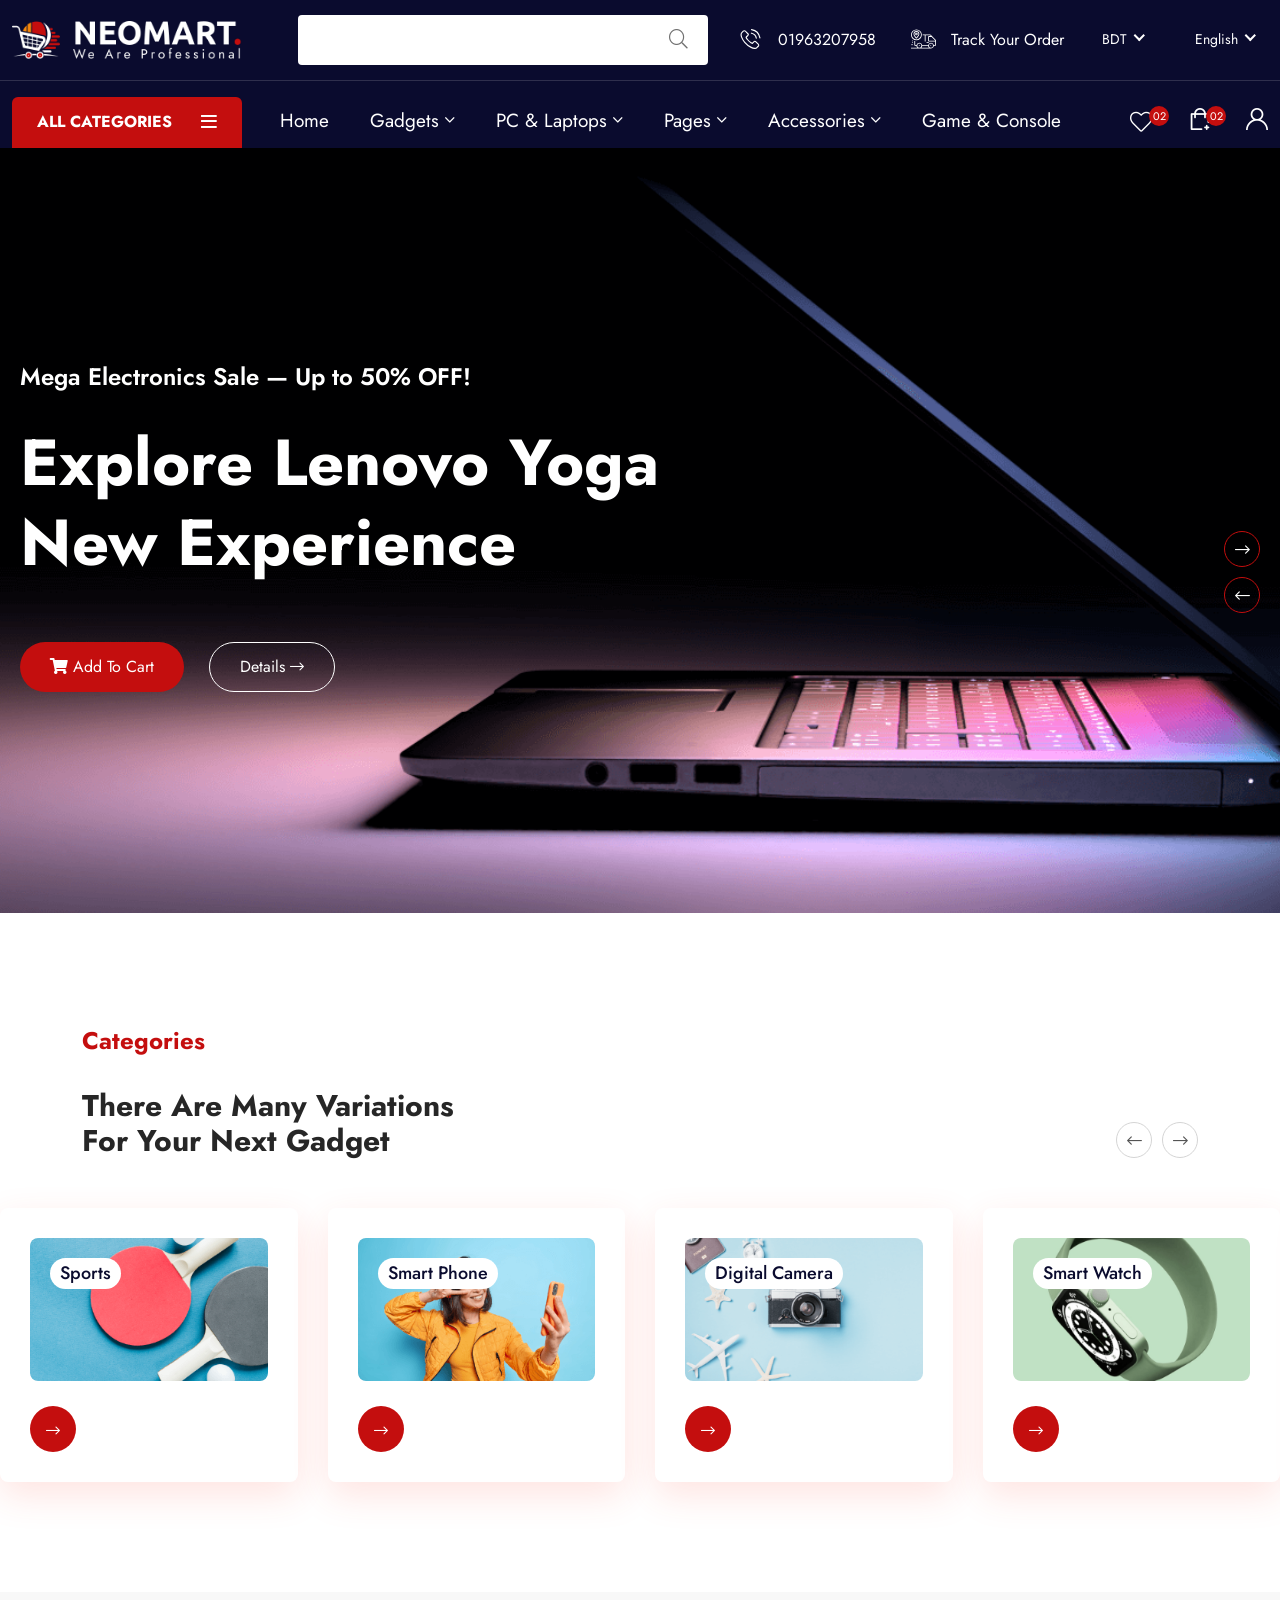
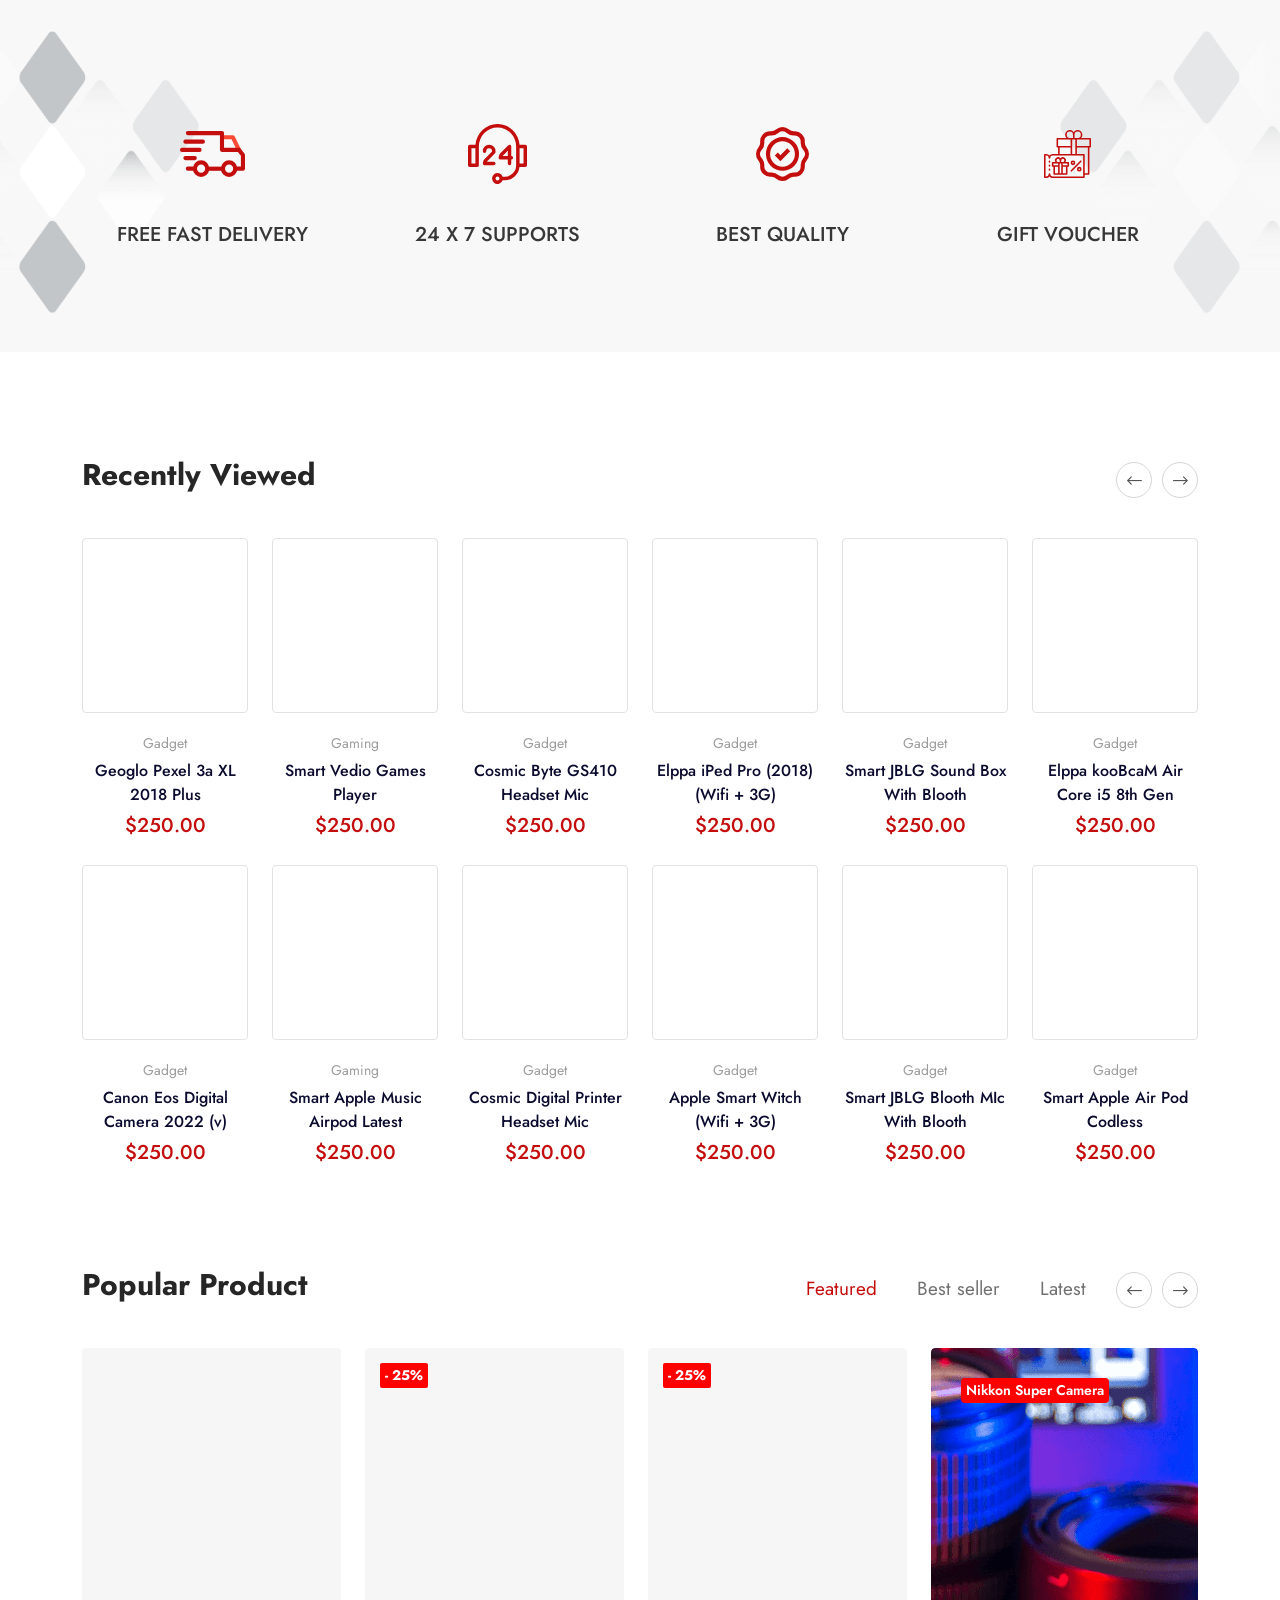
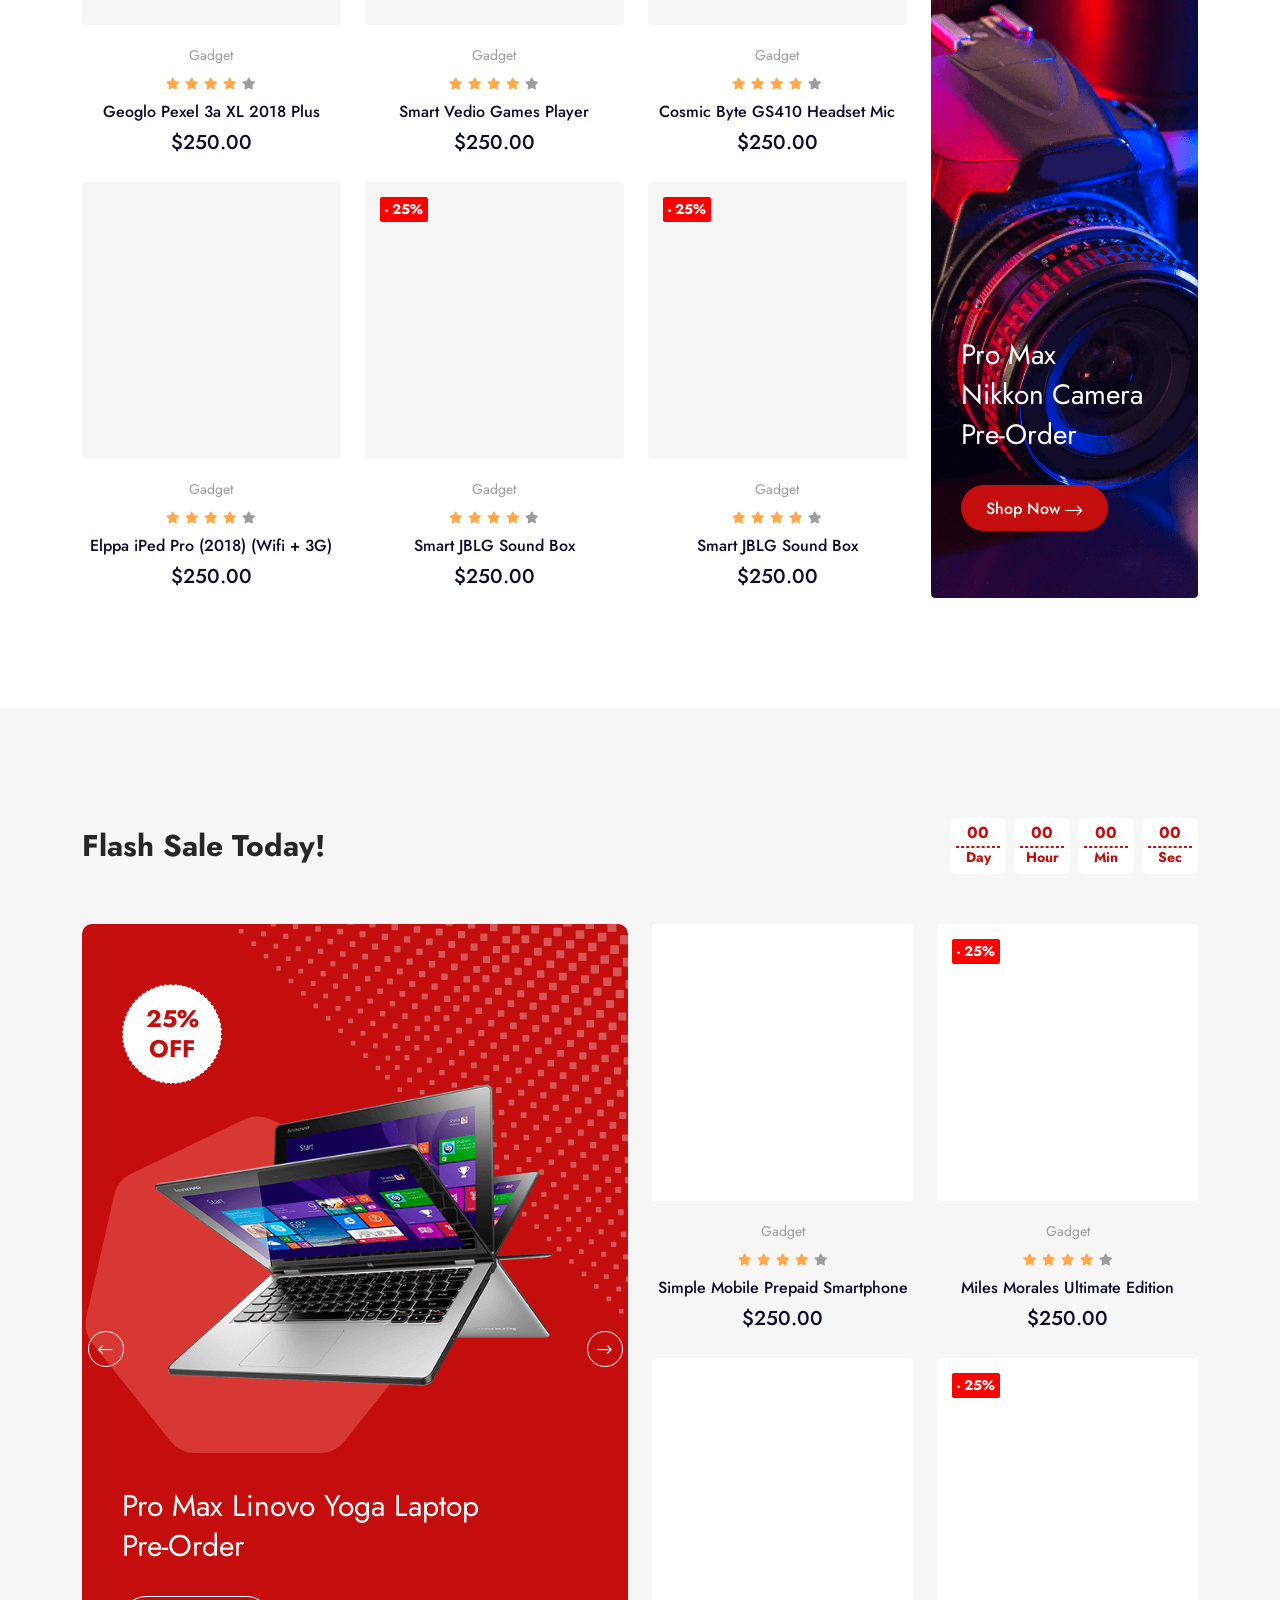
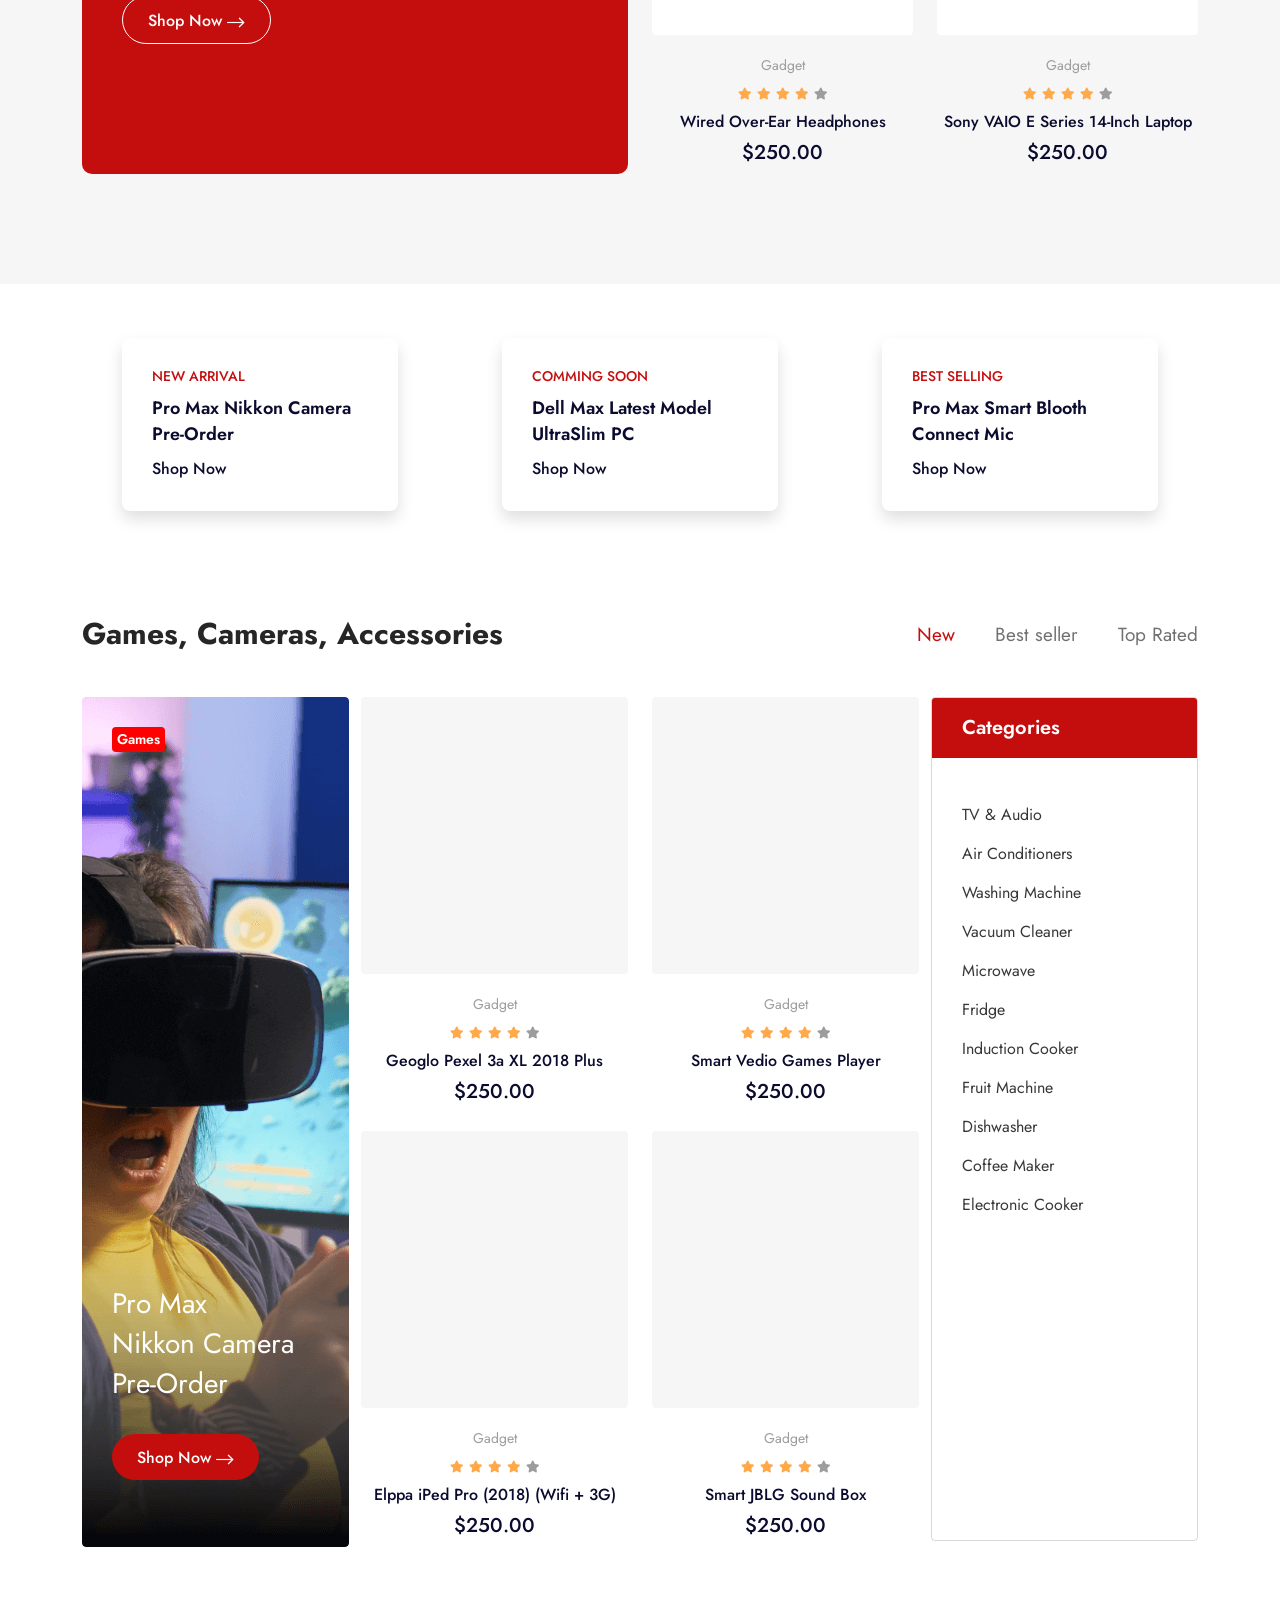
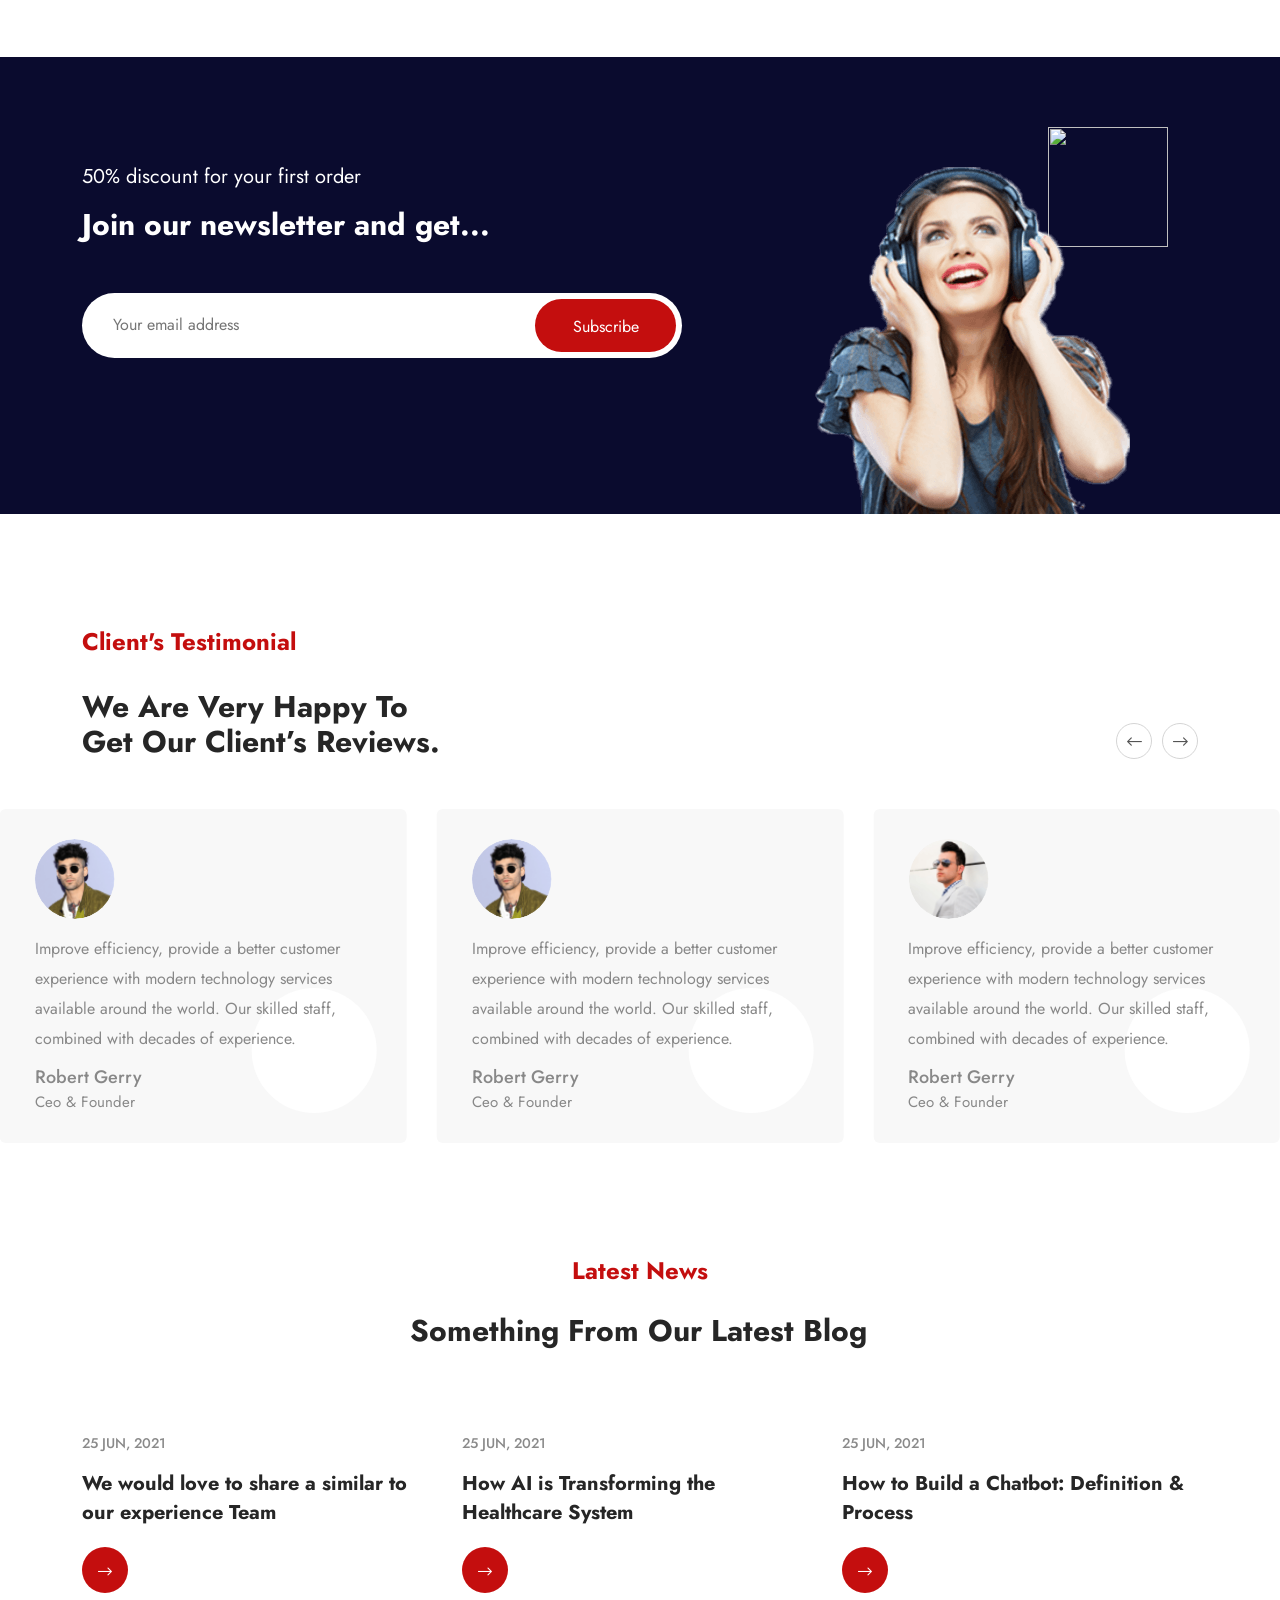
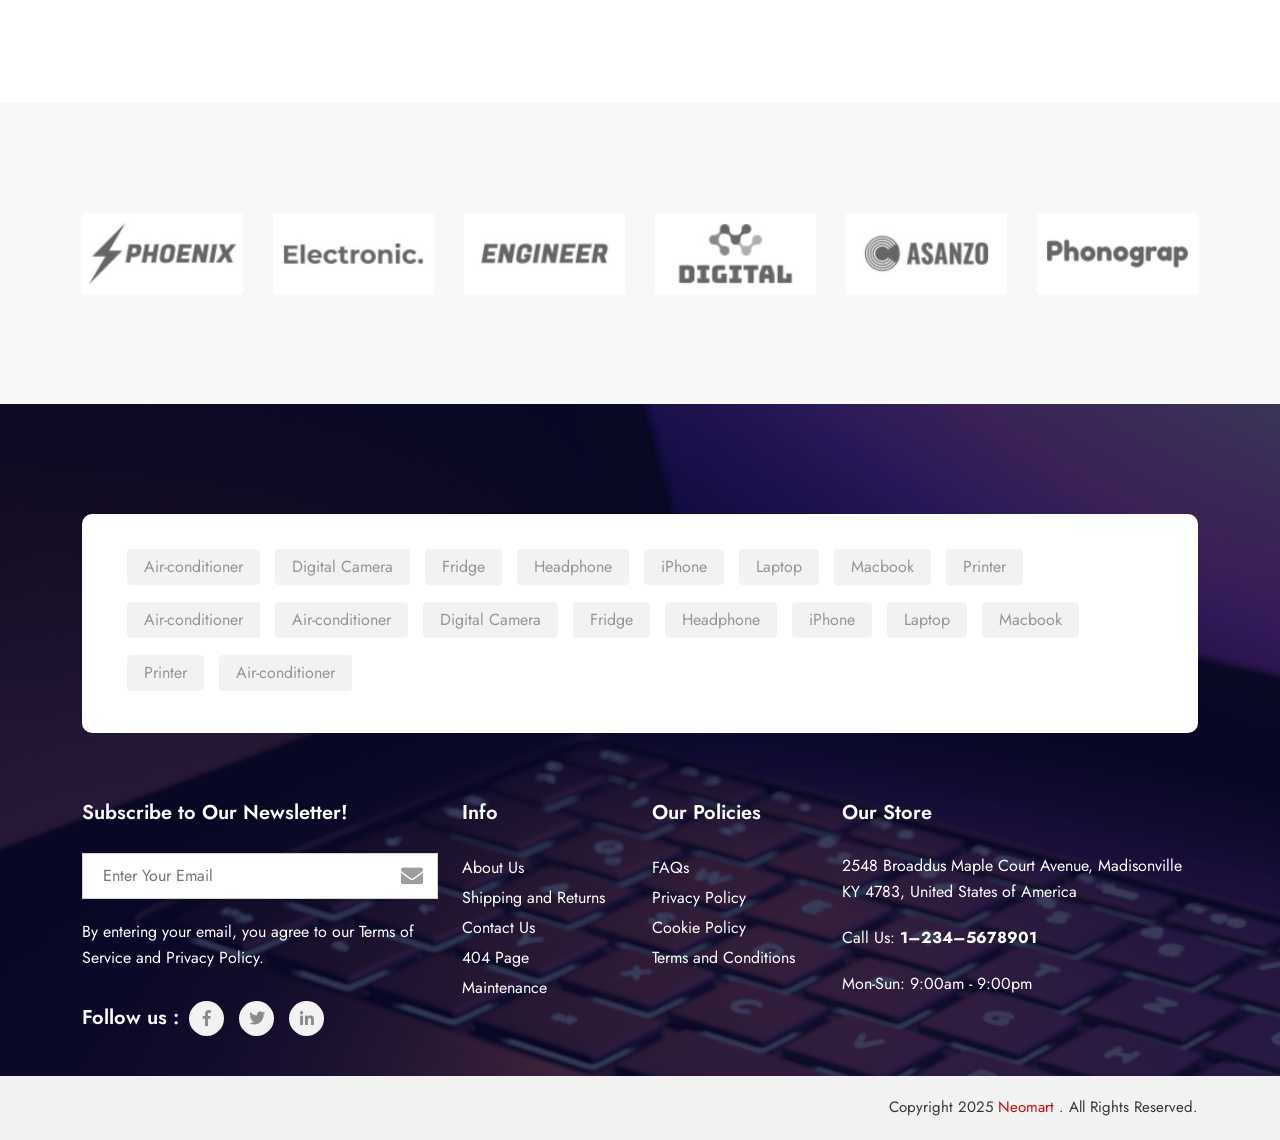
==== commit 5679eeb3: "update" ====
--- a/index.html
+++ b/index.html
@@ -26,15 +26,15 @@
 </head>
 <body>  
   
-    <!-- header start  -->
-    <header class="header-section moda-home-two-header">
-        <div class="top-header moda-top-header-tow">
+    <!-- header start  --> 
+    <header class="header-section neomart-home-two-header">
+        <div class="top-header neomart-top-header-tow">
             <div class="container">
                 <div class="top-wraper">
-                    <a class='moda-top-header-logo' href='index.html'><img src="images/logo/logo-2.png" alt=""></a>
-                    <div class="moda-top-header-right">
+                    <a class='neomart-top-header-logo' href='index.html'><img src="images/logo/logo-2.png" alt=""></a>
+                    <div class="neomart-top-header-right">
                         <form >
-                            <div class="moda-input-group">
+                            <div class="neomart-input-group">
                                 <input type="text">
                                 <span><i class="fal fa-search"></i></span>
                             </div>
@@ -87,17 +87,17 @@
                 </div>
             </div>
         </div>
-        <div class="main-header moda-main-header-tow">
+        <div class="main-header neomart-main-header-tow">
             <div class="container">
                 <div class="main-header-wraper">
-                    <div class="dropdown moda-header-categories-btn">
-                        <span class="moda-all-categories">All Categories</span>
+                    <div class="dropdown neomart-header-categories-btn">
+                        <span class="neomart-all-categories">All Categories</span>
                         <div class="header-categories-btn">
                             <i class="far fa-bars"></i>
                         </div>
                         <ul class="dropdown-menu d-none d-lg-block">
                             <li class="dropdown"><a href="#"><span><i class="fal fa-tv-retro"></i>TV & Video</span><i class="far fa-angle-right"></i></a>
-                                <div class="dropdown-menu moda-mega-menu" style="width: 800px;">
+                                <div class="dropdown-menu neomart-mega-menu" style="width: 800px;">
                                     <div class="row">
                                         <div class="col">
                                             <div class="mega-menu-item">
@@ -155,7 +155,7 @@
                                 </div>
                             </li>
                             <li class="dropdown"><a href="#"><span><i class="fas fa-headphones"></i>Audio & Home Theater</span><i class="far fa-angle-right"></i></a>
-                                <div class="dropdown-menu moda-mega-menu" style="width: 800px;">
+                                <div class="dropdown-menu neomart-mega-menu" style="width: 800px;">
                                     <div class="row">
                                         <div class="col">
                                             <div class="mega-menu-item">
@@ -238,7 +238,7 @@
                                     </ul>
                                 </li>
                                 <li class="dropdown"><a href="#">Pages <i class="fal fa-angle-down"></i></a>
-                                    <div class="dropdown-menu moda-mega-menu" style="width: 1000px;">
+                                    <div class="dropdown-menu neomart-mega-menu" style="width: 1000px;">
                                         <div class="row">
                                             <div class="col">
                                                 <div class="mega-menu-item">
@@ -308,7 +308,7 @@
                             <div class="nav_close d-block d-lg-none"><i class="fal fa-times"></i></div>
                             <ul>
                                 <li class="dropdown"><a href="#sub-menu-collapse-tow" data-bs-toggle="collapse">Shop</a>
-                                    <div  class="collapse moda-dropdown-menu" id="sub-menu-collapse-tow">
+                                    <div  class="collapse neomart-dropdown-menu" id="sub-menu-collapse-tow">
                                         <ul>
                                             <li><a href='shop-page.html'>Shop</a></li>
                                             <li><a href='shop-page-list.html'>Shop List</a></li>
@@ -316,7 +316,7 @@
                                     </div>
                                 </li>
                                 <li class="dropdown"><a href="#sub-menu-collapse-three" data-bs-toggle="collapse">Blog</a>
-                                    <div  class="collapse moda-dropdown-menu" id="sub-menu-collapse-three">
+                                    <div  class="collapse neomart-dropdown-menu" id="sub-menu-collapse-three">
                                         <ul>
                                             <li><a href='blog.html'>Blog</a></li>
                                             <li><a href='blog-details.html'>Blog Details</a></li>
@@ -324,7 +324,7 @@
                                     </div>
                                 </li>
                                 <li class="dropdown"><a  data-bs-toggle="collapse" href="#sub-menu-collapse">Pages</a>
-                                    <div  class="collapse moda-dropdown-menu" id="sub-menu-collapse">
+                                    <div  class="collapse neomart-dropdown-menu" id="sub-menu-collapse">
                                         <ul>
                                             <li><a href='product-details.html'>Product Details</a></li>
                                             <li><a href='cart.html'>Cart</a></li>
@@ -353,7 +353,7 @@
                         <div class="menu-right">
                              <ul>
                                 <li><a href='wishlist.html'><i class="fal fa-heart"></i><span>02</span></a></li>
-                                <li><a class="moda-cart-open" href="#"> <i class="flaticon-add-to-basket"></i><span>02</span></a></li>
+                                <li><a class="neomart-cart-open" href="#"> <i class="flaticon-add-to-basket"></i><span>02</span></a></li>
                                 <li class="dropdown"><a href='my-account.html'><i class="flaticon-user"></i></a>
                                     <ul class="dropdown-menu">
                                         <li><a href='login.html'>Login</a></li>
@@ -377,14 +377,14 @@
 
     
     <div class="cart-overlay"></div>
-    <div class="moda-shop-cart">
-        <div class="moda-cart-wraper">
-            <div class="moda-cart-header">
+    <div class="neomart-shop-cart">
+        <div class="neomart-cart-wraper">
+            <div class="neomart-cart-header">
                 <div class="cart-close"><i class="fal fa-times"></i></div>
                 <p>My Cart</p>
             </div>
-            <div class="moda-cart-items">
-                <div class="moda-cart-thumb">
+            <div class="neomart-cart-items">
+                <div class="neomart-cart-thumb">
                     <img src="images/others/001.png" alt="">
                 </div>
                 <div class="cart-content">
@@ -396,8 +396,8 @@
                 </div>
                 <a href="#" class="cart-removed"><i class="fal fa-trash-alt"></i></a>
             </div>
-            <div class="moda-cart-items">
-                <div class="moda-cart-thumb">
+            <div class="neomart-cart-items">
+                <div class="neomart-cart-thumb">
                     <img src="images/others/002.png" alt="">
                 </div>
                 <div class="cart-content">
@@ -415,22 +415,22 @@
 
 
     <!-- hero section start  -->
-    <section class="moda-banner-slider ">
-        <div class="moda-electronic-banner swiper-container">
+    <section class="neomart-banner-slider ">
+        <div class="neomart-electronic-banner swiper-container">
             <div class="swiper-wrapper">
                 <div class="swiper-slide">
                     <div class="slide">
-                        <div class="moda-slide-img">
+                        <div class="neomart-slide-img">
                           <img src="images/banner/banner-bg.png" alt=""/>
                         </div>
-                        <div class="moda-hero-wraper-two">
-                            <div class="moda-hero-item">
+                        <div class="neomart-hero-wraper-two">
+                            <div class="neomart-hero-item">
                                 <div class="content">
                                     <p >Mega Electronics Sale — Up to 50% OFF!</p>
                                     <h2 >Explore Lenovo Yoga New Experience</h2>
-                                    <div class="moda-hero-btn-group">
-                                        <a class='moda-btn red-btn' href='cart.html'><span><i class="fas fa-shopping-cart"></i></span> Add To Cart</a>
-                                        <a class='moda-btn red-btn border-btn' href='shop-page.html'>Details <span><i class="fal fa-long-arrow-right"></i></span></a>
+                                    <div class="neomart-hero-btn-group">
+                                        <a class='neomart-btn red-btn' href='cart.html'><span><i class="fas fa-shopping-cart"></i></span> Add To Cart</a>
+                                        <a class='neomart-btn red-btn border-btn' href='shop-page.html'>Details <span><i class="fal fa-long-arrow-right"></i></span></a>
                                     </div>
                                 </div>
                             </div>
@@ -447,10 +447,10 @@
     <!-- hero section end  -->
 
     <!-- Categories start  -->
-    <section class="moda-categories-section moda-section pb-0">
+    <section class="neomart-categories-section neomart-section pb-0">
         <div class="container">
-            <div class="moda-header-wrp">
-                <div class="moda-title-heading">
+            <div class="neomart-header-wrp">
+                <div class="neomart-title-heading">
                     <div class="title">
                         <h6>Categories</h6>
                     </div>
@@ -462,42 +462,42 @@
                 </div>
             </div>
         </div>
-        <div class="moda-categories-section-wraper swiper-container">
+        <div class="neomart-categories-section-wraper swiper-container">
             <div class="swiper-wrapper">
                 <div class="swiper-slide">
-                    <div class="moda-categories-gadget-item moda-effect-inner">
-                        <a class='thumb moda-effect' href='shop-page.html'>
+                    <div class="neomart-categories-gadget-item neomart-effect-inner">
+                        <a class='thumb neomart-effect' href='shop-page.html'>
                             <img src="images/others/ctg1.png" alt="">
-                            <span class="moda-blog-ctg-btn">Sports</span>
+                            <span class="neomart-blog-ctg-btn">Sports</span>
                         </a>
-                        <a class='moda-ctg-btn' href='product-details.html'> <span>Details More</span><i class="fal fa-long-arrow-right"></i></a>
+                        <a class='neomart-ctg-btn' href='product-details.html'> <span>Details More</span><i class="fal fa-long-arrow-right"></i></a>
                     </div>
                 </div>
                 <div class="swiper-slide">
-                    <div class="moda-categories-gadget-item moda-effect-inner">
-                        <a class='thumb moda-effect' href='shop-page.html'>
+                    <div class="neomart-categories-gadget-item neomart-effect-inner">
+                        <a class='thumb neomart-effect' href='shop-page.html'>
                             <img src="images/others/ctg2.png" alt="">
-                            <span class="moda-blog-ctg-btn">Smart Phone</span>
+                            <span class="neomart-blog-ctg-btn">Smart Phone</span>
                         </a>
-                        <a class='moda-ctg-btn' href='product-details.html'> <span>Details More</span><i class="fal fa-long-arrow-right"></i></a>
+                        <a class='neomart-ctg-btn' href='product-details.html'> <span>Details More</span><i class="fal fa-long-arrow-right"></i></a>
                     </div>
                 </div>
                 <div class="swiper-slide">
-                    <div class="moda-categories-gadget-item moda-effect-inner">
-                        <a class='thumb moda-effect' href='shop-page.html'>
+                    <div class="neomart-categories-gadget-item neomart-effect-inner">
+                        <a class='thumb neomart-effect' href='shop-page.html'>
                             <img src="images/others/ctg3.png" alt="">
-                            <span class="moda-blog-ctg-btn">Digital Camera</span>
+                            <span class="neomart-blog-ctg-btn">Digital Camera</span>
                         </a>
-                        <a class='moda-ctg-btn' href='product-details.html'> <span>Details More</span><i class="fal fa-long-arrow-right"></i></a>
+                        <a class='neomart-ctg-btn' href='product-details.html'> <span>Details More</span><i class="fal fa-long-arrow-right"></i></a>
                     </div>
                 </div>
                 <div class="swiper-slide">
-                    <div class="moda-categories-gadget-item moda-effect-inner">
-                        <a class='thumb moda-effect' href='shop-page.html'>
+                    <div class="neomart-categories-gadget-item neomart-effect-inner">
+                        <a class='thumb neomart-effect' href='shop-page.html'>
                             <img src="images/others/ctg4.png" alt="">
-                            <span class="moda-blog-ctg-btn">Smart Watch</span>
+                            <span class="neomart-blog-ctg-btn">Smart Watch</span>
                         </a>
-                        <a class='moda-ctg-btn' href='product-details.html'> <span>Details More</span><i class="fal fa-long-arrow-right"></i></a>
+                        <a class='neomart-ctg-btn' href='product-details.html'> <span>Details More</span><i class="fal fa-long-arrow-right"></i></a>
                     </div>
                 </div>
             </div>
@@ -508,38 +508,38 @@
 
 
     <!-- services section start  -->
-    <section class="mann-services-section moda-section moda-bg" data-background="images/others/services-bg.png">
+    <section class="mann-services-section neomart-section neomart-bg" data-background="images/others/services-bg.png">
         <div class="container">
             <div class="row">
                 <div class="col-lg-3 col-sm-6">
-                    <div class="moda-services-items">
-                        <span class="moda-services-icon">
+                    <div class="neomart-services-items">
+                        <span class="neomart-services-icon">
                             <img src="images/icons/1.svg" alt="">
                         </span>
                         <span>FREE FAST DELIVERY</span>
                     </div>
-                    <a class="moda-services-items" href="#">
+                    <a class="neomart-services-items" href="#">
                     </a>
                 </div>
                 <div class="col-lg-3 col-sm-6">
-                    <div class="moda-services-items">
-                        <span class="moda-services-icon">
+                    <div class="neomart-services-items">
+                        <span class="neomart-services-icon">
                             <img src="images/icons/2.svg" alt="">
                         </span>
                         <span>24 X 7 SUPPORTS</span>
                     </div>
                 </div>
                 <div class="col-lg-3 col-sm-6">
-                    <div class="moda-services-items m-lg-0 m-sm-0 m-md-0">
-                        <span class="moda-services-icon">
+                    <div class="neomart-services-items m-lg-0 m-sm-0 m-md-0">
+                        <span class="neomart-services-icon">
                             <img src="images/icons/3.svg" alt="">
                         </span>
                         <span>BEST QUALITY</span>
                     </div>
                 </div>
                 <div class="col-lg-3 col-sm-6">
-                    <div class="moda-services-items mb-0">
-                        <span class="moda-services-icon">
+                    <div class="neomart-services-items mb-0">
+                        <span class="neomart-services-icon">
                             <img src="images/icons/4.svg" alt="">
                         </span>
                         <span>GIFT VOUCHER</span>
@@ -552,10 +552,10 @@
 
 
     <!-- Recently Viewed start  -->
-    <section class="moda-product-recently-viewed moda-section">
+    <section class="neomart-product-recently-viewed neomart-section">
         <div class="container">
-            <div class="moda-header-wrp align-items-start">
-                <div class="moda-title-heading">
+            <div class="neomart-header-wrp align-items-start">
+                <div class="neomart-title-heading">
                     <h3 class="line-light">Recently Viewed</h3>
                 </div>
     
@@ -564,13 +564,13 @@
                     <div class="swiper-button-next" id="product-next"></div>
                 </div>
             </div>
-            <div class="moda-recent-product-wraper swiper-container">
-                <div class="moda-recent-viewed-items swiper-wrapper">
+            <div class="neomart-recent-product-wraper swiper-container">
+                <div class="neomart-recent-viewed-items swiper-wrapper">
                     <div class="swiper-slide">
                         <div class="row">
                             <div class="col-xl-2 col-md-3 col-6">
-                                <div class="moda-product-card-item moda-effect-inner">
-                                    <a class='product-thumb moda-effect' href='shop-page.html'>
+                                <div class="neomart-product-card-item neomart-effect-inner">
+                                    <a class='product-thumb neomart-effect' href='shop-page.html'>
                                         <img src="images/product/1img.png" alt="">
                                     </a>
                                     <div class="card-description">
@@ -583,8 +583,8 @@
                                 </div>
                             </div>
                             <div class="col-xl-2 col-md-3 col-6">
-                                <div class="moda-product-card-item moda-effect-inner">
-                                    <a class='product-thumb moda-effect' href='shop-page.html'>
+                                <div class="neomart-product-card-item neomart-effect-inner">
+                                    <a class='product-thumb neomart-effect' href='shop-page.html'>
                                         <img src="images/product/2img.png" alt="">
                                     </a>
                                     <div class="card-description">
@@ -597,8 +597,8 @@
                                 </div>
                             </div>
                             <div class="col-xl-2 col-md-3 col-6">
-                                <div class="moda-product-card-item moda-effect-inner">
-                                    <a class='product-thumb moda-effect' href='shop-page.html'>
+                                <div class="neomart-product-card-item neomart-effect-inner">
+                                    <a class='product-thumb neomart-effect' href='shop-page.html'>
                                         <img src="images/product/3img.png" alt="">
                                     </a>
                                     <div class="card-description">
@@ -611,8 +611,8 @@
                                 </div>
                             </div>
                             <div class="col-xl-2 col-md-3 col-6">
-                                <div class="moda-product-card-item moda-effect-inner">
-                                    <a class='product-thumb moda-effect' href='shop-page.html'>
+                                <div class="neomart-product-card-item neomart-effect-inner">
+                                    <a class='product-thumb neomart-effect' href='shop-page.html'>
                                         <img src="images/product/4img.png" alt="">
                                     </a>
                                     <div class="card-description">
@@ -625,8 +625,8 @@
                                 </div>
                             </div>
                             <div class="col-xl-2 col-md-3 col-6">
-                                <div class="moda-product-card-item moda-effect-inner">
-                                    <a class='product-thumb moda-effect' href='shop-page.html'>
+                                <div class="neomart-product-card-item neomart-effect-inner">
+                                    <a class='product-thumb neomart-effect' href='shop-page.html'>
                                         <img src="images/product/5img.png" alt="">
                                     </a>
                                     <div class="card-description">
@@ -639,8 +639,8 @@
                                 </div>
                             </div>
                             <div class="col-xl-2 col-md-3 col-6">
-                                <div class="moda-product-card-item moda-effect-inner">
-                                    <a class='product-thumb moda-effect' href='shop-page.html'>
+                                <div class="neomart-product-card-item neomart-effect-inner">
+                                    <a class='product-thumb neomart-effect' href='shop-page.html'>
                                         <img src="images/product/6img.png" alt="">
                                     </a>
                                     <div class="card-description">
@@ -653,8 +653,8 @@
                                 </div>
                             </div>
                             <div class="col-xl-2 col-md-3 col-6">
-                                <div class="moda-product-card-item moda-effect-inner">
-                                    <a class='product-thumb moda-effect' href='shop-page.html'>
+                                <div class="neomart-product-card-item neomart-effect-inner">
+                                    <a class='product-thumb neomart-effect' href='shop-page.html'>
                                         <img src="images/product/7img.png" alt="">
                                     </a>
                                     <div class="card-description">
@@ -667,8 +667,8 @@
                                 </div>
                             </div>
                             <div class="col-xl-2 col-md-3 col-6">
-                                <div class="moda-product-card-item moda-effect-inner">
-                                    <a class='product-thumb moda-effect' href='shop-page.html'>
+                                <div class="neomart-product-card-item neomart-effect-inner">
+                                    <a class='product-thumb neomart-effect' href='shop-page.html'>
                                         <img src="images/product/8img.png" alt="">
                                     </a>
                                     <div class="card-description">
@@ -681,8 +681,8 @@
                                 </div>
                             </div>
                             <div class="col-xl-2 col-md-3 col-6">
-                                <div class="moda-product-card-item moda-effect-inner">
-                                    <a class='product-thumb moda-effect' href='shop-page.html'>
+                                <div class="neomart-product-card-item neomart-effect-inner">
+                                    <a class='product-thumb neomart-effect' href='shop-page.html'>
                                         <img src="images/product/9img.png" alt="">
                                     </a>
                                     <div class="card-description">
@@ -695,8 +695,8 @@
                                 </div>
                             </div>
                             <div class="col-xl-2 col-md-3 col-6">
-                                <div class="moda-product-card-item moda-effect-inner">
-                                    <a class='product-thumb moda-effect' href='shop-page.html'>
+                                <div class="neomart-product-card-item neomart-effect-inner">
+                                    <a class='product-thumb neomart-effect' href='shop-page.html'>
                                         <img src="images/product/10img.png" alt="">
                                     </a>
                                     <div class="card-description">
@@ -709,8 +709,8 @@
                                 </div>
                             </div>
                             <div class="col-xl-2 col-md-3 col-6">
-                                <div class="moda-product-card-item moda-effect-inner">
-                                    <a class='product-thumb moda-effect' href='shop-page.html'>
+                                <div class="neomart-product-card-item neomart-effect-inner">
+                                    <a class='product-thumb neomart-effect' href='shop-page.html'>
                                         <img src="images/product/11img.png" alt="">
                                     </a>
                                     <div class="card-description">
@@ -723,8 +723,8 @@
                                 </div>
                             </div>
                             <div class="col-xl-2 col-md-3 col-6">
-                                <div class="moda-product-card-item moda-effect-inner">
-                                    <a class='product-thumb moda-effect' href='shop-page.html'>
+                                <div class="neomart-product-card-item neomart-effect-inner">
+                                    <a class='product-thumb neomart-effect' href='shop-page.html'>
                                         <img src="images/product/12img.png" alt="">
                                     </a>
                                     <div class="card-description">
@@ -747,42 +747,42 @@
 
 
     <!-- popular product section start  -->
-    <section class="moda-product-popular-section moda-section pt-0">
+    <section class="neomart-product-popular-section neomart-section pt-0">
         <div class="container">
             <div class="row align-items-start">
                 <div class="col-lg-6">
-                    <div class="moda-title-heading">
+                    <div class="neomart-title-heading">
                         <h3 class="line-light">Popular Product</h3>
                     </div>
                 </div>
                 <div class="col-lg-6">
-                    <div class="moda-header-wrp justify-content-lg-end align-items-center">
-                        <nav class="moda-tablist">
+                    <div class="neomart-header-wrp justify-content-lg-end align-items-center">
+                        <nav class="neomart-tablist">
                             <div class="nav nav-tabs" id="nav-tab" role="tablist">
                               <button class="active" id="nav-home-tab" data-bs-toggle="tab" data-bs-target="#nav-home" type="button" role="tab" >Featured</button>
                               <button class="" id="nav-profile-tab" data-bs-toggle="tab" data-bs-target="#nav-profile" type="button" role="tab" >Best seller</button>
                               <button class="" id="nav-contact-tab" data-bs-toggle="tab" data-bs-target="#nav-contact" type="button" role="tab" >Latest</button>
                             </div>
                         </nav>
-                        <div class="slider-button-group moda-product-slider-btn">
+                        <div class="slider-button-group neomart-product-slider-btn">
                             <div class="swiper-button-prev" id="tab-prev"></div>
                             <div class="swiper-button-next" id="tab-next"></div>
                         </div>
                     </div>
                 </div>
             </div>
-            <div class="row moda-product-popular" >
+            <div class="row neomart-product-popular" >
                 <div class="col-lg-9 pl-0">
                     <div class="tab-content " id="nav-tabContent">
                         <div class="tab-pane show active fade" id="nav-home" role="tabpanel" >
-                            <div class="moda-tabs-perslide">
-                                <div class="moda-tabs-slider-inner swiper-container">
-                                    <div class="moda-tabs-items swiper-wrapper">
+                            <div class="neomart-tabs-perslide">
+                                <div class="neomart-tabs-slider-inner swiper-container">
+                                    <div class="neomart-tabs-items swiper-wrapper">
                                         <div class="swiper-slide">
                                             <div class="row">
                                                 <div class="col-md-4 col-4">
-                                                    <div class="moda-product-card-item moda-effect-inner">
-                                                        <a class='product-thumb moda-effect moda-product-bg' href='shop-page.html'>
+                                                    <div class="neomart-product-card-item neomart-effect-inner">
+                                                        <a class='product-thumb neomart-effect neomart-product-bg' href='shop-page.html'>
                                                             <img src="images/product/01img.png" alt="">
                                                         </a>
                                                         <div class="card-description">
@@ -797,15 +797,15 @@
                                                                 </ul>
                                                                 <a href='shop-page.html'>Geoglo Pexel 3a XL 2018 Plus</a>
                                                             </div>
-                                                            <p class="product-price moda-price">$250.00</p>
+                                                            <p class="product-price neomart-price">$250.00</p>
                                                         </div>
                                                     </div>
                                                 </div>
                                                 <div class="col-md-4 col-4">
-                                                    <div class="moda-product-card-item moda-effect-inner">
-                                                        <a class='product-thumb moda-effect moda-product-bg' href='shop-page.html'>
+                                                    <div class="neomart-product-card-item neomart-effect-inner">
+                                                        <a class='product-thumb neomart-effect neomart-product-bg' href='shop-page.html'>
                                                             <img src="images/product/02img.png" alt="">
-                                                            <span class="moda-cth-btn">- 25%</span>
+                                                            <span class="neomart-cth-btn">- 25%</span>
                                                         </a>
                                                         <div class="card-description">
                                                             <div class="product-title">
@@ -819,15 +819,15 @@
                                                                 </ul>
                                                                 <a href='shop-page.html'>Smart Vedio Games Player</a>
                                                             </div>
-                                                            <p class="product-price moda-price">$250.00</p>
+                                                            <p class="product-price neomart-price">$250.00</p>
                                                         </div>
                                                     </div>
                                                 </div>
                                                 <div class="col-md-4 col-4">
-                                                    <div class="moda-product-card-item moda-effect-inner">
-                                                        <a class='product-thumb moda-effect moda-product-bg' href='shop-page.html'>
+                                                    <div class="neomart-product-card-item neomart-effect-inner">
+                                                        <a class='product-thumb neomart-effect neomart-product-bg' href='shop-page.html'>
                                                             <img src="images/product/03img.png" alt="">
-                                                            <span class="moda-cth-btn">- 25%</span>
+                                                            <span class="neomart-cth-btn">- 25%</span>
                                                         </a>
                                                         <div class="card-description">
                                                             <div class="product-title">
@@ -841,13 +841,13 @@
                                                                 </ul>
                                                                 <a href='shop-page.html'>Cosmic Byte GS410 Headset Mic</a>
                                                             </div>
-                                                            <p class="product-price moda-price">$250.00</p>
+                                                            <p class="product-price neomart-price">$250.00</p>
                                                         </div>
                                                     </div>
                                                 </div>
                                                 <div class="col-md-4 col-4">
-                                                    <div class="moda-product-card-item moda-effect-inner">
-                                                        <a class='product-thumb moda-effect moda-product-bg' href='shop-page.html'>
+                                                    <div class="neomart-product-card-item neomart-effect-inner">
+                                                        <a class='product-thumb neomart-effect neomart-product-bg' href='shop-page.html'>
                                                             <img src="images/product/04img.png" alt="">
                                                         </a>
                                                         <div class="card-description">
@@ -862,15 +862,15 @@
                                                                 </ul>
                                                                 <a href='shop-page.html'>Elppa iPed Pro (2018) (Wifi + 3G)</a>
                                                             </div>
-                                                            <p class="product-price moda-price">$250.00</p>
+                                                            <p class="product-price neomart-price">$250.00</p>
                                                         </div>
                                                     </div>
                                                 </div>
                                                 <div class="col-md-4 col-4">
-                                                    <div class="moda-product-card-item moda-effect-inner">
-                                                        <a class='product-thumb moda-effect moda-product-bg' href='shop-page.html'>
+                                                    <div class="neomart-product-card-item neomart-effect-inner">
+                                                        <a class='product-thumb neomart-effect neomart-product-bg' href='shop-page.html'>
                                                             <img src="images/product/05img.png" alt="">
-                                                            <span class="moda-cth-btn">- 25%</span>
+                                                            <span class="neomart-cth-btn">- 25%</span>
                                                         </a>
                                                         <div class="card-description">
                                                             <div class="product-title">
@@ -884,15 +884,15 @@
                                                                 </ul>
                                                                 <a href='shop-page.html'>Smart JBLG Sound Box</a>
                                                             </div>
-                                                            <p class="product-price moda-price">$250.00</p>
+                                                            <p class="product-price neomart-price">$250.00</p>
                                                         </div>
                                                     </div>
                                                 </div>
                                                 <div class="col-md-4 col-4">
-                                                    <div class="moda-product-card-item moda-effect-inner">
-                                                        <a class='product-thumb moda-effect moda-product-bg' href='shop-page.html'>
+                                                    <div class="neomart-product-card-item neomart-effect-inner">
+                                                        <a class='product-thumb neomart-effect neomart-product-bg' href='shop-page.html'>
                                                             <img src="images/product/06img.png" alt="">
-                                                            <span class="moda-cth-btn">- 25%</span>
+                                                            <span class="neomart-cth-btn">- 25%</span>
                                                         </a>
                                                         <div class="card-description">
                                                             <div class="product-title">
@@ -906,7 +906,7 @@
                                                                 </ul>
                                                                 <a href='shop-page.html'>Smart JBLG Sound Box</a>
                                                             </div>
-                                                            <p class="product-price moda-price">$250.00</p>
+                                                            <p class="product-price neomart-price">$250.00</p>
                                                         </div>
                                                     </div>
                                                 </div>
@@ -917,14 +917,14 @@
                             </div>
                         </div>
                         <div class="tab-pane fade" id="nav-profile" role="tabpanel" >
-                            <div class="moda-tabs-perslide">
-                                <div class="moda-tabs-slider-inner swiper-container">
-                                    <div class="moda-tabs-items swiper-wrapper">
+                            <div class="neomart-tabs-perslide">
+                                <div class="neomart-tabs-slider-inner swiper-container">
+                                    <div class="neomart-tabs-items swiper-wrapper">
                                         <div class="swiper-slide">
                                             <div class="row">
                                                 <div class="col-md-4 col-4">
-                                                    <div class="moda-product-card-item moda-effect-inner">
-                                                        <a class='product-thumb moda-effect moda-product-bg' href='shop-page.html'>
+                                                    <div class="neomart-product-card-item neomart-effect-inner">
+                                                        <a class='product-thumb neomart-effect neomart-product-bg' href='shop-page.html'>
                                                             <img src="images/product/01img.png" alt="">
                                                         </a>
                                                         <div class="card-description">
@@ -939,15 +939,15 @@
                                                                 </ul>
                                                                 <a href='shop-page.html'>Geoglo Pexel 3a XL 2018 Plus</a>
                                                             </div>
-                                                            <p class="product-price moda-price">$250.00</p>
+                                                            <p class="product-price neomart-price">$250.00</p>
                                                         </div>
                                                     </div>
                                                 </div>
                                                 <div class="col-md-4 col-4">
-                                                    <div class="moda-product-card-item moda-effect-inner">
-                                                        <a class='product-thumb moda-effect moda-product-bg' href='shop-page.html'>
+                                                    <div class="neomart-product-card-item neomart-effect-inner">
+                                                        <a class='product-thumb neomart-effect neomart-product-bg' href='shop-page.html'>
                                                             <img src="images/product/02img.png" alt="">
-                                                            <span class="moda-cth-btn">- 25%</span>
+                                                            <span class="neomart-cth-btn">- 25%</span>
                                                         </a>
                                                         <div class="card-description">
                                                             <div class="product-title">
@@ -961,15 +961,15 @@
                                                                 </ul>
                                                                 <a href='shop-page.html'>Smart Vedio Games Player</a>
                                                             </div>
-                                                            <p class="product-price moda-price">$250.00</p>
+                                                            <p class="product-price neomart-price">$250.00</p>
                                                         </div>
                                                     </div>
                                                 </div>
                                                 <div class="col-md-4 col-4">
-                                                    <div class="moda-product-card-item moda-effect-inner">
-                                                        <a class='product-thumb moda-effect moda-product-bg' href='shop-page.html'>
+                                                    <div class="neomart-product-card-item neomart-effect-inner">
+                                                        <a class='product-thumb neomart-effect neomart-product-bg' href='shop-page.html'>
                                                             <img src="images/product/03img.png" alt="">
-                                                            <span class="moda-cth-btn">- 25%</span>
+                                                            <span class="neomart-cth-btn">- 25%</span>
                                                         </a>
                                                         <div class="card-description">
                                                             <div class="product-title">
@@ -983,13 +983,13 @@
                                                                 </ul>
                                                                 <a href='shop-page.html'>Cosmic Byte GS410 Headset Mic</a>
                                                             </div>
-                                                            <p class="product-price moda-price">$250.00</p>
+                                                            <p class="product-price neomart-price">$250.00</p>
                                                         </div>
                                                     </div>
                                                 </div>
                                                 <div class="col-md-4 col-4">
-                                                    <div class="moda-product-card-item moda-effect-inner">
-                                                        <a class='product-thumb moda-effect moda-product-bg' href='shop-page.html'>
+                                                    <div class="neomart-product-card-item neomart-effect-inner">
+                                                        <a class='product-thumb neomart-effect neomart-product-bg' href='shop-page.html'>
                                                             <img src="images/product/04img.png" alt="">
                                                         </a>
                                                         <div class="card-description">
@@ -1004,15 +1004,15 @@
                                                                 </ul>
                                                                 <a href='shop-page.html'>Elppa iPed Pro (2018) (Wifi + 3G)</a>
                                                             </div>
-                                                            <p class="product-price moda-price">$250.00</p>
+                                                            <p class="product-price neomart-price">$250.00</p>
                                                         </div>
                                                     </div>
                                                 </div>
                                                 <div class="col-md-4 col-4">
-                                                    <div class="moda-product-card-item moda-effect-inner">
-                                                        <a class='product-thumb moda-effect moda-product-bg' href='shop-page.html'>
+                                                    <div class="neomart-product-card-item neomart-effect-inner">
+                                                        <a class='product-thumb neomart-effect neomart-product-bg' href='shop-page.html'>
                                                             <img src="images/product/05img.png" alt="">
-                                                            <span class="moda-cth-btn">- 25%</span>
+                                                            <span class="neomart-cth-btn">- 25%</span>
                                                         </a>
                                                         <div class="card-description">
                                                             <div class="product-title">
@@ -1026,15 +1026,15 @@
                                                                 </ul>
                                                                 <a href='shop-page.html'>Smart JBLG Sound Box</a>
                                                             </div>
-                                                            <p class="product-price moda-price">$250.00</p>
+                                                            <p class="product-price neomart-price">$250.00</p>
                                                         </div>
                                                     </div>
                                                 </div>
                                                 <div class="col-md-4 col-4">
-                                                    <div class="moda-product-card-item moda-effect-inner">
-                                                        <a class='product-thumb moda-effect moda-product-bg' href='shop-page.html'>
+                                                    <div class="neomart-product-card-item neomart-effect-inner">
+                                                        <a class='product-thumb neomart-effect neomart-product-bg' href='shop-page.html'>
                                                             <img src="images/product/06img.png" alt="">
-                                                            <span class="moda-cth-btn">- 25%</span>
+                                                            <span class="neomart-cth-btn">- 25%</span>
                                                         </a>
                                                         <div class="card-description">
                                                             <div class="product-title">
@@ -1048,7 +1048,7 @@
                                                                 </ul>
                                                                 <a href='shop-page.html'>Smart JBLG Sound Box</a>
                                                             </div>
-                                                            <p class="product-price moda-price">$250.00</p>
+                                                            <p class="product-price neomart-price">$250.00</p>
                                                         </div>
                                                     </div>
                                                 </div>
@@ -1059,14 +1059,14 @@
                             </div>
                         </div>
                         <div class="tab-pane fade" id="nav-contact" role="tabpanel" >
-                            <div class="moda-tabs-perslide">
-                                <div class="moda-tabs-slider-inner swiper-container">
-                                    <div class="moda-tabs-items swiper-wrapper">
+                            <div class="neomart-tabs-perslide">
+                                <div class="neomart-tabs-slider-inner swiper-container">
+                                    <div class="neomart-tabs-items swiper-wrapper">
                                         <div class="swiper-slide">
                                             <div class="row">
                                                 <div class="col-md-4 col-4">
-                                                    <div class="moda-product-card-item moda-effect-inner">
-                                                        <a class='product-thumb moda-effect moda-product-bg' href='shop-page.html'>
+                                                    <div class="neomart-product-card-item neomart-effect-inner">
+                                                        <a class='product-thumb neomart-effect neomart-product-bg' href='shop-page.html'>
                                                             <img src="images/product/01img.png" alt="">
                                                         </a>
                                                         <div class="card-description">
@@ -1081,15 +1081,15 @@
                                                                 </ul>
                                                                 <a href='shop-page.html'>Geoglo Pexel 3a XL 2018 Plus</a>
                                                             </div>
-                                                            <p class="product-price moda-price">$250.00</p>
+                                                            <p class="product-price neomart-price">$250.00</p>
                                                         </div>
                                                     </div>
                                                 </div>
                                                 <div class="col-md-4 col-4">
-                                                    <div class="moda-product-card-item moda-effect-inner">
-                                                        <a class='product-thumb moda-effect moda-product-bg' href='shop-page.html'>
+                                                    <div class="neomart-product-card-item neomart-effect-inner">
+                                                        <a class='product-thumb neomart-effect neomart-product-bg' href='shop-page.html'>
                                                             <img src="images/product/02img.png" alt="">
-                                                            <span class="moda-cth-btn">- 25%</span>
+                                                            <span class="neomart-cth-btn">- 25%</span>
                                                         </a>
                                                         <div class="card-description">
                                                             <div class="product-title">
@@ -1103,15 +1103,15 @@
                                                                 </ul>
                                                                 <a href='shop-page.html'>Smart Vedio Games Player</a>
                                                             </div>
-                                                            <p class="product-price moda-price">$250.00</p>
+                                                            <p class="product-price neomart-price">$250.00</p>
                                                         </div>
                                                     </div>
                                                 </div>
                                                 <div class="col-md-4 col-4">
-                                                    <div class="moda-product-card-item moda-effect-inner">
-                                                        <a class='product-thumb moda-effect moda-product-bg' href='shop-page.html'>
+                                                    <div class="neomart-product-card-item neomart-effect-inner">
+                                                        <a class='product-thumb neomart-effect neomart-product-bg' href='shop-page.html'>
                                                             <img src="images/product/03img.png" alt="">
-                                                            <span class="moda-cth-btn">- 25%</span>
+                                                            <span class="neomart-cth-btn">- 25%</span>
                                                         </a>
                                                         <div class="card-description">
                                                             <div class="product-title">
@@ -1125,13 +1125,13 @@
                                                                 </ul>
                                                                 <a href='shop-page.html'>Cosmic Byte GS410 Headset Mic</a>
                                                             </div>
-                                                            <p class="product-price moda-price">$250.00</p>
+                                                            <p class="product-price neomart-price">$250.00</p>
                                                         </div>
                                                     </div>
                                                 </div>
                                                 <div class="col-md-4 col-4">
-                                                    <div class="moda-product-card-item moda-effect-inner">
-                                                        <a class='product-thumb moda-effect moda-product-bg' href='shop-page.html'>
+                                                    <div class="neomart-product-card-item neomart-effect-inner">
+                                                        <a class='product-thumb neomart-effect neomart-product-bg' href='shop-page.html'>
                                                             <img src="images/product/04img.png" alt="">
                                                         </a>
                                                         <div class="card-description">
@@ -1146,15 +1146,15 @@
                                                                 </ul>
                                                                 <a href='shop-page.html'>Elppa iPed Pro (2018) (Wifi + 3G)</a>
                                                             </div>
-                                                            <p class="product-price moda-price">$250.00</p>
+                                                            <p class="product-price neomart-price">$250.00</p>
                                                         </div>
                                                     </div>
                                                 </div>
                                                 <div class="col-md-4 col-4">
-                                                    <div class="moda-product-card-item moda-effect-inner">
-                                                        <a class='product-thumb moda-effect moda-product-bg' href='shop-page.html'>
+                                                    <div class="neomart-product-card-item neomart-effect-inner">
+                                                        <a class='product-thumb neomart-effect neomart-product-bg' href='shop-page.html'>
                                                             <img src="images/product/05img.png" alt="">
-                                                            <span class="moda-cth-btn">- 25%</span>
+                                                            <span class="neomart-cth-btn">- 25%</span>
                                                         </a>
                                                         <div class="card-description">
                                                             <div class="product-title">
@@ -1168,15 +1168,15 @@
                                                                 </ul>
                                                                 <a href='shop-page.html'>Smart JBLG Sound Box</a>
                                                             </div>
-                                                            <p class="product-price moda-price">$250.00</p>
+                                                            <p class="product-price neomart-price">$250.00</p>
                                                         </div>
                                                     </div>
                                                 </div>
                                                 <div class="col-md-4 col-4">
-                                                    <div class="moda-product-card-item moda-effect-inner">
-                                                        <a class='product-thumb moda-effect moda-product-bg' href='shop-page.html'>
+                                                    <div class="neomart-product-card-item neomart-effect-inner">
+                                                        <a class='product-thumb neomart-effect neomart-product-bg' href='shop-page.html'>
                                                             <img src="images/product/06img.png" alt="">
-                                                            <span class="moda-cth-btn">- 25%</span>
+                                                            <span class="neomart-cth-btn">- 25%</span>
                                                         </a>
                                                         <div class="card-description">
                                                             <div class="product-title">
@@ -1190,7 +1190,7 @@
                                                                 </ul>
                                                                 <a href='shop-page.html'>Smart JBLG Sound Box</a>
                                                             </div>
-                                                            <p class="product-price moda-price">$250.00</p>
+                                                            <p class="product-price neomart-price">$250.00</p>
                                                         </div>
                                                     </div>
                                                 </div>
@@ -1203,12 +1203,12 @@
                     </div>
                 </div>
                 <div class="col-lg-3 pr-0 d-none d-lg-block">
-                    <div class="moda-product-add">
-                        <img src="images/others/add.png" alt="" class="moda-add-bg">
-                        <span class="moda-add-ctg-btn">Nikkon Super Camera</span>
-                        <div class="moda-add-content">
+                    <div class="neomart-product-add">
+                        <img src="images/others/add.png" alt="" class="neomart-add-bg">
+                        <span class="neomart-add-ctg-btn">Nikkon Super Camera</span>
+                        <div class="neomart-add-content">
                             <a class='title' href='shop-page.html'>Pro Max <br> Nikkon Camera <br> Pre-Order</a>
-                            <a class='moda-btn moda-red-btn' href='shop-page.html'>Shop Now <span><i class="fal fa-long-arrow-right"></i></span></a>
+                            <a class='neomart-btn neomart-red-btn' href='shop-page.html'>Shop Now <span><i class="fal fa-long-arrow-right"></i></span></a>
                         </div>
                     </div>
                 </div>
@@ -1219,38 +1219,38 @@
 
 
     <!-- Flash Sale Today start  -->
-    <section class="moda-flash-sale-today-section moda-section">
+    <section class="neomart-flash-sale-today-section neomart-section">
         <div class="container">
-            <div class="moda-section-heading">
-                <div class="moda-title-heading m-0">
+            <div class="neomart-section-heading">
+                <div class="neomart-title-heading m-0">
                     <h3 class="line-light">Flash Sale Today!</h3>
                 </div>
-                <ul class="moda-countdown" id="coming-soon">
+                <ul class="neomart-countdown" id="coming-soon">
                     <li><span class="days">00</span><p class="time-text">Day</p></li>
                     <li><span class="hours">00</span><p class="time-text">Hour</p></li>
                     <li><span class="minutes">00</span><p class="time-text">Min</p></li>
                     <li><span class="seconds">00</span><p class="time-text">Sec</p></li>
                 </ul>
             </div>
-            <div class="moda-flash-product-wraper">
+            <div class="neomart-flash-product-wraper">
                 <div class="row" >
                     <div class="col-lg-6">
-                        <div class="moda-flash-sale-wraper moda-bg" data-background="images/others/bg-small.png">
-                            <div class="moda-flash-slide-inner swiper-container">
+                        <div class="neomart-flash-sale-wraper neomart-bg" data-background="images/others/bg-small.png">
+                            <div class="neomart-flash-slide-inner swiper-container">
                                 <div class="swiper-wrapper">
                                     <div class="swiper-slide">
-                                        <div class="moda-flash-sale-items">
-                                            <span class="moda-offer">25% <br>OFF</span>
+                                        <div class="neomart-flash-sale-items">
+                                            <span class="neomart-offer">25% <br>OFF</span>
                                             <div class="thumb">
                                                 <img src="images/others/laptop.png" alt="">
                                             </div>
                                             <a class='title' href='shop-page.html'>Pro Max Linovo Yoga Laptop <br> Pre-Order</a>
-                                            <a class='moda-btn moda-red-btn' href='shop-page.html'>Shop Now <span><i class="fal fa-long-arrow-right"></i></span></a>
-                                        </div>
-                                    </div>
-                                </div>
-                            </div>
-                            <div class="moda-slider-btn">
+                                            <a class='neomart-btn neomart-red-btn' href='shop-page.html'>Shop Now <span><i class="fal fa-long-arrow-right"></i></span></a>
+                                        </div>
+                                    </div>
+                                </div>
+                            </div>
+                            <div class="neomart-slider-btn">
                                 <div class="swiper-button-next"></div>
                                 <div class="swiper-button-prev"></div>
                             </div>
@@ -1259,8 +1259,8 @@
                     <div class="col-lg-6">
                         <div class="row">
                             <div class="col-lg-6 col-md-4 col-6">
-                                <div class="moda-product-card-item moda-effect-inner">
-                                    <a class='product-thumb moda-effect moda-product-bg moda-white' href='shop-page.html'>
+                                <div class="neomart-product-card-item neomart-effect-inner">
+                                    <a class='product-thumb neomart-effect neomart-product-bg neomart-white' href='shop-page.html'>
                                         <img src="images/product/15img.png" alt="">
                                     </a>
                                     <div class="card-description">
@@ -1275,15 +1275,15 @@
                                             </ul>
                                             <a href='shop-page.html'>Simple Mobile Prepaid Smartphone</a>
                                         </div>
-                                        <p class="product-price moda-price">$250.00</p>
+                                        <p class="product-price neomart-price">$250.00</p>
                                     </div>
                                 </div>
                             </div>
                             <div class="col-lg-6 col-md-4 col-6">
-                                <div class="moda-product-card-item moda-effect-inner">
-                                    <a class='product-thumb moda-effect moda-product-bg moda-white' href='shop-page.html'>
+                                <div class="neomart-product-card-item neomart-effect-inner">
+                                    <a class='product-thumb neomart-effect neomart-product-bg neomart-white' href='shop-page.html'>
                                         <img src="images/product/16img.png" alt="">
-                                        <span class="moda-cth-btn">- 25%</span>
+                                        <span class="neomart-cth-btn">- 25%</span>
                                     </a>
                                     <div class="card-description">
                                         <div class="product-title">
@@ -1297,13 +1297,13 @@
                                             </ul>
                                             <a href='shop-page.html'>Miles Morales Ultimate Edition</a>
                                         </div>
-                                        <p class="product-price moda-price">$250.00</p>
+                                        <p class="product-price neomart-price">$250.00</p>
                                     </div>
                                 </div>
                             </div>
                             <div class="col-lg-6 col-md-4 col-6">
-                                <div class="moda-product-card-item moda-effect-inner">
-                                    <a class='product-thumb moda-effect moda-product-bg moda-white' href='shop-page.html'>
+                                <div class="neomart-product-card-item neomart-effect-inner">
+                                    <a class='product-thumb neomart-effect neomart-product-bg neomart-white' href='shop-page.html'>
                                         <img src="images/product/17img.png" alt="">
                                     </a>
                                     <div class="card-description">
@@ -1318,15 +1318,15 @@
                                             </ul>
                                             <a href='shop-page.html'>Wired Over-Ear Headphones</a>
                                         </div>
-                                        <p class="product-price moda-price">$250.00</p>
+                                        <p class="product-price neomart-price">$250.00</p>
                                     </div>
                                 </div>
                             </div>
                             <div class="col-lg-6 col-md-4 col-6">
-                                <div class="moda-product-card-item moda-effect-inner">
-                                    <a class='product-thumb moda-effect moda-product-bg moda-white' href='shop-page.html'>
+                                <div class="neomart-product-card-item neomart-effect-inner">
+                                    <a class='product-thumb neomart-effect neomart-product-bg neomart-white' href='shop-page.html'>
                                         <img src="images/product/18img.png" alt="">
-                                        <span class="moda-cth-btn">- 25%</span>
+                                        <span class="neomart-cth-btn">- 25%</span>
                                     </a>
                                     <div class="card-description">
                                         <div class="product-title">
@@ -1340,7 +1340,7 @@
                                             </ul>
                                             <a href='shop-page.html'>Sony VAIO E Series 14-Inch Laptop</a>
                                         </div>
-                                        <p class="product-price moda-price">$250.00</p>
+                                        <p class="product-price neomart-price">$250.00</p>
                                     </div>
                                 </div>
                             </div>
@@ -1354,15 +1354,15 @@
 
 
 
-    <section class="moda-news-categories-section moda-section">
+    <section class="neomart-news-categories-section neomart-section">
         <div class="container">
             <div class="row">
                 <div class="col-lg-4 col-md-6">
-                    <div class="moda-recentviewed-items moda-product-news-categories moda-effect-inner">
-                        <a class='moda-product-thumb moda-effect' href='shop-page.html'>
+                    <div class="neomart-recentviewed-items neomart-product-news-categories neomart-effect-inner">
+                        <a class='neomart-product-thumb neomart-effect' href='shop-page.html'>
                             <img src="images/product/studio-photography-with-computers-cameras-flash.png" alt="">
                         </a>
-                        <div class="moda-content">
+                        <div class="neomart-content">
                             <span>NEW ARRIVAL</span>
                             <a class='title' href='shop-page.html'>Pro Max  Nikkon Camera Pre-Order</a>
                             <a class='shop-now' href='shop-page.html'>Shop Now <span><i class="fal fa-long-arrow-right"></i></span></a>
@@ -1370,11 +1370,11 @@
                     </div>
                 </div>
                 <div class="col-lg-4 col-md-6">
-                    <div class="moda-recentviewed-items moda-product-news-categories moda-effect-inner">
-                        <a class='moda-product-thumb moda-effect' href='shop-page.html'>
+                    <div class="neomart-recentviewed-items neomart-product-news-categories neomart-effect-inner">
+                        <a class='neomart-product-thumb neomart-effect' href='shop-page.html'>
                             <img src="images/product/side-profile-photo-beautiful-smiling-happy-young-woman-holding-computer-wearing-casual-smart-clothes-sunglasses-hat-looking-camera-isolated-red-background.png" alt="">
                         </a>
-                        <div class="moda-content">
+                        <div class="neomart-content">
                             <span>COMMING SOON</span>
                             <a class='title' href='shop-page.html'>Dell Max Latest Model UltraSlim PC</a>
                             <a class='shop-now' href='shop-page.html'>Shop Now <span><i class="fal fa-long-arrow-right"></i></span></a>
@@ -1382,11 +1382,11 @@
                     </div>
                 </div>
                 <div class="col-lg-4 col-md-6">
-                    <div class="moda-recentviewed-items moda-product-news-categories moda-effect-inner mb-0">
-                        <a class='moda-product-thumb moda-effect' href='shop-page.html'>
+                    <div class="neomart-recentviewed-items neomart-product-news-categories neomart-effect-inner mb-0">
+                        <a class='neomart-product-thumb neomart-effect' href='shop-page.html'>
                             <img src="images/product/young-handsome-serious-sad-hipster-man-listening-music-with-headphones-black-studio-with-neon-lights.png" alt="">
                         </a>
-                        <div class="moda-content">
+                        <div class="neomart-content">
                             <span>BEST SELLING</span>
                             <a class='title' href='shop-page.html'>Pro Max  Smart Blooth Connect Mic</a>
                             <a class='shop-now' href='shop-page.html'>Shop Now <span><i class="fal fa-long-arrow-right"></i></span></a>
@@ -1399,16 +1399,16 @@
 
 
     <!-- popular product section start  -->
-    <section class="moda-product-popular-section moda-section pt-0">
+    <section class="neomart-product-popular-section neomart-section pt-0">
         <div class="container">
             <div class="row">
                 <div class="col-lg-6">
-                    <div class="moda-title-heading moda-title-heading-width">
+                    <div class="neomart-title-heading neomart-title-heading-width">
                         <h3 >Games, Cameras, Accessories</h3>
                     </div>
                 </div>
                 <div class="col-lg-6">
-                    <nav class="moda-tablist moda-tablist-secound">
+                    <nav class="neomart-tablist neomart-tablist-secound">
                         <div class="nav nav-tabs" id="nav-tab-one" role="tablist">
                           <button class="active" id="nav-home-tab-one" data-bs-toggle="tab" data-bs-target="#nav-home-one" type="button" role="tab" >New </button>
                           <button class="" id="nav-profile-tab-one" data-bs-toggle="tab" data-bs-target="#nav-profile-two" type="button" role="tab" > Best seller</button>
@@ -1417,14 +1417,14 @@
                     </nav>
                 </div>
             </div>
-            <div class="row moda-product-popular" >
+            <div class="row neomart-product-popular" >
                 <div class="col-lg-3 d-none d-lg-block pl-0">
-                    <div class="moda-product-add">
-                        <img src="images/others/add-3.png" alt="" class="moda-add-bg">
-                        <span class="moda-add-ctg-btn">Games</span>
-                        <div class="moda-add-content">
+                    <div class="neomart-product-add">
+                        <img src="images/others/add-3.png" alt="" class="neomart-add-bg">
+                        <span class="neomart-add-ctg-btn">Games</span>
+                        <div class="neomart-add-content">
                             <a class='title' href='shop-page.html'>Pro Max <br> Nikkon Camera <br> Pre-Order</a>
-                            <a class='moda-btn moda-red-btn' href='shop-page.html'>Shop Now <span><i class="fal fa-long-arrow-right"></i></span></a>
+                            <a class='neomart-btn neomart-red-btn' href='shop-page.html'>Shop Now <span><i class="fal fa-long-arrow-right"></i></span></a>
                         </div>
                     </div>
                 </div>
@@ -1433,8 +1433,8 @@
                         <div class="tab-pane show active fade" id="nav-home-one" role="tabpanel" >
                             <div class="row">
                                 <div class="col-lg-6 col-md-4 col-6">
-                                    <div class="moda-product-card-item moda-effect-inner">
-                                        <a class='product-thumb moda-effect moda-product-bg' href='shop-page.html'>
+                                    <div class="neomart-product-card-item neomart-effect-inner">
+                                        <a class='product-thumb neomart-effect neomart-product-bg' href='shop-page.html'>
                                             <img src="images/product/01img.png" alt="">
                                         </a>
                                         <div class="card-description">
@@ -1449,13 +1449,13 @@
                                                 </ul>
                                                 <a href='shop-page.html'>Geoglo Pexel 3a XL 2018 Plus</a>
                                             </div>
-                                            <p class="product-price moda-price">$250.00</p>
+                                            <p class="product-price neomart-price">$250.00</p>
                                         </div>
                                     </div>
                                 </div>
                                 <div class="col-lg-6 col-md-4 col-6">
-                                    <div class="moda-product-card-item moda-effect-inner">
-                                        <a class='product-thumb moda-effect moda-product-bg' href='shop-page.html'>
+                                    <div class="neomart-product-card-item neomart-effect-inner">
+                                        <a class='product-thumb neomart-effect neomart-product-bg' href='shop-page.html'>
                                             <img src="images/product/02img.png" alt="">
                                         </a>
                                         <div class="card-description">
@@ -1470,13 +1470,13 @@
                                                 </ul>
                                                 <a href='shop-page.html'>Smart Vedio Games Player</a>
                                             </div>
-                                            <p class="product-price moda-price">$250.00</p>
+                                            <p class="product-price neomart-price">$250.00</p>
                                         </div>
                                     </div>
                                 </div>
                                 <div class="col-lg-6 col-md-4 col-6">
-                                    <div class="moda-product-card-item moda-effect-inner">
-                                        <a class='product-thumb moda-effect moda-product-bg' href='shop-page.html'>
+                                    <div class="neomart-product-card-item neomart-effect-inner">
+                                        <a class='product-thumb neomart-effect neomart-product-bg' href='shop-page.html'>
                                             <img src="images/product/04img.png" alt="">
                                         </a>
                                         <div class="card-description">
@@ -1491,13 +1491,13 @@
                                                 </ul>
                                                 <a href='shop-page.html'>Elppa iPed Pro (2018) (Wifi + 3G)</a>
                                             </div>
-                                            <p class="product-price moda-price">$250.00</p>
+                                            <p class="product-price neomart-price">$250.00</p>
                                         </div>
                                     </div>
                                 </div>
                                 <div class="col-lg-6 col-md-4 col-6">
-                                    <div class="moda-product-card-item moda-effect-inner">
-                                        <a class='product-thumb moda-effect moda-product-bg' href='shop-page.html'>
+                                    <div class="neomart-product-card-item neomart-effect-inner">
+                                        <a class='product-thumb neomart-effect neomart-product-bg' href='shop-page.html'>
                                             <img src="images/product/05img.png" alt="">
                                         </a>
                                         <div class="card-description">
@@ -1512,7 +1512,7 @@
                                                 </ul>
                                                 <a href='shop-page.html'>Smart JBLG Sound Box</a>
                                             </div>
-                                            <p class="product-price moda-price">$250.00</p>
+                                            <p class="product-price neomart-price">$250.00</p>
                                         </div>
                                     </div>
                                 </div>
@@ -1523,8 +1523,8 @@
                             <div class="row">
 
                                 <div class="col-6">
-                                    <div class="moda-product-card-item moda-effect-inner">
-                                        <a class='product-thumb moda-effect moda-product-bg' href='shop-page.html'>
+                                    <div class="neomart-product-card-item neomart-effect-inner">
+                                        <a class='product-thumb neomart-effect neomart-product-bg' href='shop-page.html'>
                                             <img src="images/product/04img.png" alt="">
                                         </a>
                                         <div class="card-description">
@@ -1539,13 +1539,13 @@
                                                 </ul>
                                                 <a href='shop-page.html'>Elppa iPed Pro (2018) (Wifi + 3G)</a>
                                             </div>
-                                            <p class="product-price moda-price">$250.00</p>
+                                            <p class="product-price neomart-price">$250.00</p>
                                         </div>
                                     </div>
                                 </div>
                                 <div class="col-6">
-                                    <div class="moda-product-card-item moda-effect-inner">
-                                        <a class='product-thumb moda-effect moda-product-bg' href='shop-page.html'>
+                                    <div class="neomart-product-card-item neomart-effect-inner">
+                                        <a class='product-thumb neomart-effect neomart-product-bg' href='shop-page.html'>
                                             <img src="images/product/05img.png" alt="">
                                         </a>
                                         <div class="card-description">
@@ -1560,13 +1560,13 @@
                                                 </ul>
                                                 <a href='shop-page.html'>Smart JBLG Sound Box</a>
                                             </div>
-                                            <p class="product-price moda-price">$250.00</p>
+                                            <p class="product-price neomart-price">$250.00</p>
                                         </div>
                                     </div>
                                 </div>
                                 <div class="col-6">
-                                    <div class="moda-product-card-item moda-effect-inner">
-                                        <a class='product-thumb moda-effect moda-product-bg' href='shop-page.html'>
+                                    <div class="neomart-product-card-item neomart-effect-inner">
+                                        <a class='product-thumb neomart-effect neomart-product-bg' href='shop-page.html'>
                                             <img src="images/product/01img.png" alt="">
                                         </a>
                                         <div class="card-description">
@@ -1581,13 +1581,13 @@
                                                 </ul>
                                                 <a href='shop-page.html'>Geoglo Pexel 3a XL 2018 Plus</a>
                                             </div>
-                                            <p class="product-price moda-price">$250.00</p>
+                                            <p class="product-price neomart-price">$250.00</p>
                                         </div>
                                     </div>
                                 </div>
                                 <div class="col-6">
-                                    <div class="moda-product-card-item moda-effect-inner">
-                                        <a class='product-thumb moda-effect moda-product-bg' href='shop-page.html'>
+                                    <div class="neomart-product-card-item neomart-effect-inner">
+                                        <a class='product-thumb neomart-effect neomart-product-bg' href='shop-page.html'>
                                             <img src="images/product/02img.png" alt="">
                                         </a>
                                         <div class="card-description">
@@ -1602,7 +1602,7 @@
                                                 </ul>
                                                 <a href='shop-page.html'>Smart Vedio Games Player</a>
                                             </div>
-                                            <p class="product-price moda-price">$250.00</p>
+                                            <p class="product-price neomart-price">$250.00</p>
                                         </div>
                                     </div>
                                 </div>
@@ -1612,8 +1612,8 @@
                         <div class="tab-pane fade" id="nav-contact-three" role="tabpanel" >
                             <div class="row">
                                 <div class="col-6">
-                                    <div class="moda-product-card-item moda-effect-inner">
-                                        <a class='product-thumb moda-effect moda-product-bg' href='shop-page.html'>
+                                    <div class="neomart-product-card-item neomart-effect-inner">
+                                        <a class='product-thumb neomart-effect neomart-product-bg' href='shop-page.html'>
                                             <img src="images/product/01img.png" alt="">
                                         </a>
                                         <div class="card-description">
@@ -1628,13 +1628,13 @@
                                                 </ul>
                                                 <a href='shop-page.html'>Geoglo Pexel 3a XL 2018 Plus</a>
                                             </div>
-                                            <p class="product-price moda-price">$250.00</p>
+                                            <p class="product-price neomart-price">$250.00</p>
                                         </div>
                                     </div>
                                 </div>
                                 <div class="col-6">
-                                    <div class="moda-product-card-item moda-effect-inner">
-                                        <a class='product-thumb moda-effect moda-product-bg' href='shop-page.html'>
+                                    <div class="neomart-product-card-item neomart-effect-inner">
+                                        <a class='product-thumb neomart-effect neomart-product-bg' href='shop-page.html'>
                                             <img src="images/product/02img.png" alt="">
                                         </a>
                                         <div class="card-description">
@@ -1649,13 +1649,13 @@
                                                 </ul>
                                                 <a href='shop-page.html'>Smart Vedio Games Player</a>
                                             </div>
-                                            <p class="product-price moda-price">$250.00</p>
+                                            <p class="product-price neomart-price">$250.00</p>
                                         </div>
                                     </div>
                                 </div>
                                 <div class="col-6">
-                                    <div class="moda-product-card-item moda-effect-inner">
-                                        <a class='product-thumb moda-effect moda-product-bg' href='shop-page.html'>
+                                    <div class="neomart-product-card-item neomart-effect-inner">
+                                        <a class='product-thumb neomart-effect neomart-product-bg' href='shop-page.html'>
                                             <img src="images/product/04img.png" alt="">
                                         </a>
                                         <div class="card-description">
@@ -1670,7 +1670,7 @@
                                                 </ul>
                                                 <a href='shop-page.html'>Elppa iPed Pro (2018) (Wifi + 3G)</a>
                                             </div>
-                                            <p class="product-price moda-price">$250.00</p>
+                                            <p class="product-price neomart-price">$250.00</p>
                                         </div>
                                     </div>
                                 </div>
@@ -1679,7 +1679,7 @@
                     </div>
                 </div>
                 <div class="col-lg-3 pr-0 pl-md-0">
-                    <div class="moda-categories-wedgets">
+                    <div class="neomart-categories-wedgets">
                         <div class="heading">
                             <h6>Categories</h6>
                         </div>
@@ -1706,25 +1706,25 @@
 
 
     <!-- Join our newsletter start  -->
-    <section class="moda-newsletter-section moda-section">
+    <section class="neomart-newsletter-section neomart-section">
         <div class="container">
             <div class="row">
                 <div class="col-lg-7">
-                    <div class="moda-newsletter-content">
+                    <div class="neomart-newsletter-content">
                         <p>50% discount for your first order</p>
                         <h4>Join our newsletter and get...</h4>
-                        <form class="moda-subscribe-form">
+                        <form class="neomart-subscribe-form">
                             <input type="text" placeholder="Your email address">
-                            <button type="button" class="moda-btn">Subscribe</button>
+                            <button type="button" class="neomart-btn">Subscribe</button>
                         </form>
                     </div>
                 </div>
                 <div class="col-lg-5 d-none d-lg-block">
-                    <div class="moda-newsletter-thumb">
-                        <img class="moda-animation-left moda-spin-animation" src="images/shape/start.png" alt="">
-                        <img class="moda-animation-right moda-spin-animation" src="images/shape/start.png" alt="">
-                        <img class="moda-animation-top moda-spin-animation" src="images/shape/start.png" alt="">
-                        <div class="moda-thumb">
+                    <div class="neomart-newsletter-thumb">
+                        <img class="neomart-animation-left neomart-spin-animation" src="images/shape/start.png" alt="">
+                        <img class="neomart-animation-right neomart-spin-animation" src="images/shape/start.png" alt="">
+                        <img class="neomart-animation-top neomart-spin-animation" src="images/shape/start.png" alt="">
+                        <div class="neomart-thumb">
                             <img src="images/others/society-girl.png" alt="">
                         </div>
                     </div>
@@ -1736,11 +1736,11 @@
 
 
     <!-- Testimonial start  -->
-    <section class="moda-testimonial-section moda-section">
-        <div class="moda-left-bg"><img src="images/shape/testimonial.png" alt=""></div>
+    <section class="neomart-testimonial-section neomart-section">
+        <div class="neomart-left-bg"><img src="images/shape/testimonial.png" alt=""></div>
         <div class="container">
-            <div class="moda-header-wrp  moda-testimonial-heading">
-                <div class="moda-title-heading mb-0">
+            <div class="neomart-header-wrp  neomart-testimonial-heading">
+                <div class="neomart-title-heading mb-0">
                     <div class="title">
                         <h6>Client's Testimonial</h6>
                     </div>
@@ -1754,17 +1754,17 @@
         </div>
         <div class="testimonial-wraper">
             <div class="right-shape"><img src="images/shape/testimonial-shape.svg" alt=""></div>
-            <div class="moda-testimonial-inner swiper-container">
+            <div class="neomart-testimonial-inner swiper-container">
                 <div class="swiper-wrapper">
                     <div class="swiper-slide">
-                        <div class="moda-testimonial-items ">
+                        <div class="neomart-testimonial-items ">
                             <div class="quote">
                                 <img src="images/shape/right-quote-sign.svg" alt="">
                             </div>
                             <div class="thumb">
                                 <img src="images/others/testimonial1.png" alt="">
                             </div>
-                            <div class="moda-testimonial-content">
+                            <div class="neomart-testimonial-content">
                                 <p>Improve efficiency, provide a better customer experience with modern technology services available around the world. Our skilled staff, combined with decades of experience.</p>
                                 <div class="author-title">
                                     <a href="#" class="title">Robert Gerry</a>
@@ -1774,14 +1774,14 @@
                         </div>
                     </div>
                     <div class="swiper-slide">
-                        <div class="moda-testimonial-items">
+                        <div class="neomart-testimonial-items">
                             <div class="quote">
                                 <img src="images/shape/right-quote-sign.svg" alt="">
                             </div>
                             <div class="thumb">
                                 <img src="images/others/testimonial2.png" alt="">
                             </div>
-                            <div class="moda-testimonial-content">
+                            <div class="neomart-testimonial-content">
                                 <p>Improve efficiency, provide a better customer experience with modern technology services available around the world. Our skilled staff, combined with decades of experience.</p>
                                 <div class="author-title">
                                     <a href="#" class="title">Robert Gerry</a>
@@ -1791,14 +1791,14 @@
                         </div>
                     </div>
                     <div class="swiper-slide">
-                        <div class="moda-testimonial-items">
+                        <div class="neomart-testimonial-items">
                             <div class="quote">
                                 <img src="images/shape/right-quote-sign.svg" alt="">
                             </div>
                             <div class="thumb">
                                 <img src="images/others/testimonial1.png" alt="">
                             </div>
-                            <div class="moda-testimonial-content">
+                            <div class="neomart-testimonial-content">
                                 <p>Improve efficiency, provide a better customer experience with modern technology services available around the world. Our skilled staff, combined with decades of experience.</p>
                                 <div class="author-title">
                                     <a href="#" class="title">Robert Gerry</a>
@@ -1808,14 +1808,14 @@
                         </div>
                     </div>
                     <div class="swiper-slide">
-                        <div class="moda-testimonial-items ">
+                        <div class="neomart-testimonial-items ">
                             <div class="quote">
                                 <img src="images/shape/right-quote-sign.svg" alt="">
                             </div>
                             <div class="thumb">
                                 <img src="images/others/testimonial1.png" alt="">
                             </div>
-                            <div class="moda-testimonial-content">
+                            <div class="neomart-testimonial-content">
                                 <p>Improve efficiency, provide a better customer experience with modern technology services available around the world. Our skilled staff, combined with decades of experience.</p>
                                 <div class="author-title">
                                     <a href="#" class="title">Robert Gerry</a>
@@ -1825,14 +1825,14 @@
                         </div>
                     </div>
                     <div class="swiper-slide">
-                        <div class="moda-testimonial-items">
+                        <div class="neomart-testimonial-items">
                             <div class="quote">
                                 <img src="images/shape/right-quote-sign.svg" alt="">
                             </div>
                             <div class="thumb">
                                 <img src="images/others/testimonial2.png" alt="">
                             </div>
-                            <div class="moda-testimonial-content">
+                            <div class="neomart-testimonial-content">
                                 <p>Improve efficiency, provide a better customer experience with modern technology services available around the world. Our skilled staff, combined with decades of experience.</p>
                                 <div class="author-title">
                                     <a href="#" class="title">Robert Gerry</a>
@@ -1842,14 +1842,14 @@
                         </div>
                     </div>
                     <div class="swiper-slide">
-                        <div class="moda-testimonial-items">
+                        <div class="neomart-testimonial-items">
                             <div class="quote">
                                 <img src="images/shape/right-quote-sign.svg" alt="">
                             </div>
                             <div class="thumb">
                                 <img src="images/others/testimonial1.png" alt="">
                             </div>
-                            <div class="moda-testimonial-content">
+                            <div class="neomart-testimonial-content">
                                 <p>Improve efficiency, provide a better customer experience with modern technology services available around the world. Our skilled staff, combined with decades of experience.</p>
                                 <div class="author-title">
                                     <a href="#" class="title">Robert Gerry</a>
@@ -1866,10 +1866,10 @@
 
 
     <!-- blog section start  -->
-    <section class="moda-blog-section-home-two moda-section pt-0">
+    <section class="neomart-blog-section-home-two neomart-section pt-0">
         <div class="container">
-          <div class="moda-news-blog-inner">
-            <div class="moda-title-heading moda-blog-section-heading">
+          <div class="neomart-news-blog-inner">
+            <div class="neomart-title-heading neomart-blog-section-heading">
                 <div class="title">
                     <h6>Latest News</h6>
                 </div>
@@ -1877,41 +1877,41 @@
             </div>
             <div class="row">
                 <div class="col-lg-4 col-md-6">
-                    <div class="moda-news-blogs moda-effect-inner">
-                        <a class='blog-thumb moda-effect' href='blog.html'>
+                    <div class="neomart-news-blogs neomart-effect-inner">
+                        <a class='blog-thumb neomart-effect' href='blog.html'>
                             <img src="images/blog/winner-gamer-wearing-virtual-reality-goggles-playing-space-shooter-video-games-room-with-rgb.png" alt="">
-                            <span class="moda-blog-ctg-btn">Digital</span>
+                            <span class="neomart-blog-ctg-btn">Digital</span>
                         </a>
-                        <div class="moda-blog-content">
+                        <div class="neomart-blog-content">
                             <a class='author-date' href='blog.html'>25 JUN, 2021</a>
                             <a class='title' href='blog.html'>We would love to share a similar to our  experience Team</a>
-                            <a class='moda-ctg-btn' href='blog-details.html'> <span>Read More</span><i class="fal fa-long-arrow-right"></i></a>
+                            <a class='neomart-ctg-btn' href='blog-details.html'> <span>Read More</span><i class="fal fa-long-arrow-right"></i></a>
                         </div>
                     </div>
                 </div>
                 <div class="col-lg-4 col-md-6">
-                    <div class="moda-news-blogs moda-effect-inner">
-                        <a class='blog-thumb moda-effect' href='blog.html'>
+                    <div class="neomart-news-blogs neomart-effect-inner">
+                        <a class='blog-thumb neomart-effect' href='blog.html'>
                             <img src="images/blog/businessman-checking-time-from-watch.png" alt="">
-                            <span class="moda-blog-ctg-btn">Digital</span>
+                            <span class="neomart-blog-ctg-btn">Digital</span>
                         </a>
-                        <div class="moda-blog-content">
+                        <div class="neomart-blog-content">
                             <a class='author-date' href='blog.html'>25 JUN, 2021</a>
                             <a class='title' href='blog.html'>How AI is Transforming the Healthcare System</a>
-                            <a class='moda-ctg-btn' href='blog-details.html'> <span>Read More</span><i class="fal fa-long-arrow-right"></i></a>
+                            <a class='neomart-ctg-btn' href='blog-details.html'> <span>Read More</span><i class="fal fa-long-arrow-right"></i></a>
                         </div>
                     </div>
                 </div>
                 <div class="col-lg-4 col-md-6">
-                    <div class="moda-news-blogs moda-effect-inner">
-                        <a class='blog-thumb moda-effect' href='blog.html'>
+                    <div class="neomart-news-blogs neomart-effect-inner">
+                        <a class='blog-thumb neomart-effect' href='blog.html'>
                             <img src="images/blog/happy-ethnic-woman-man-watch-funny-video-smartphone-black-man-red-hat-white-t-shirt-wears-headphones-shows-new-app-girlfriend.png" alt="">
-                            <span class="moda-blog-ctg-btn">Digital</span>
+                            <span class="neomart-blog-ctg-btn">Digital</span>
                         </a>
-                        <div class="moda-blog-content">
+                        <div class="neomart-blog-content">
                             <a class='author-date' href='blog.html'>25 JUN, 2021</a>
                             <a class='title' href='blog.html'>How to Build a Chatbot: Definition & Process</a>
-                            <a class='moda-ctg-btn' href='blog-details.html'> <span>Read More</span><i class="fal fa-long-arrow-right"></i></a>
+                            <a class='neomart-ctg-btn' href='blog-details.html'> <span>Read More</span><i class="fal fa-long-arrow-right"></i></a>
                         </div>
                     </div>
                 </div>
@@ -1922,9 +1922,9 @@
     <!-- blog section end  -->
 
     <!-- brand sectio start  -->
-    <section class="moda-brand-section moda-section">
+    <section class="neomart-brand-section neomart-section">
         <div class="container">
-            <div class="moda-brand-wraper swiper-container">
+            <div class="neomart-brand-wraper swiper-container">
                 <div class="swiper-wrapper">
                     <div class="brand-items swiper-slide">
                         <img src="images/brand/01.png" alt="">
@@ -1952,36 +1952,36 @@
 
 
     <!-- footer-start  -->
-    <footer class="footer-section wow fadeInUp moda-section moda-footer-section-two pb-0 moda-bg" data-background="images/others/black-desk-laptop-computer-with-color-pink-purple-light-display.png">
+    <footer class="footer-section wow fadeInUp neomart-section neomart-footer-section-two pb-0 neomart-bg" data-background="images/others/black-desk-laptop-computer-with-color-pink-purple-light-display.png">
         <div class="container">
-            <div class="moda-footer-tags">
+            <div class="neomart-footer-tags">
                 <ul>
-                    <li><a class='moda-btn' href='shop-page.html'>Air-conditioner</a></li>
-                    <li><a class='moda-btn' href='shop-page.html'>Digital Camera</a></li>
-                    <li><a class='moda-btn' href='shop-page.html'>Fridge</a></li>
-                    <li><a class='moda-btn' href='shop-page.html'>Headphone</a></li>
-                    <li><a class='moda-btn' href='shop-page.html'>iPhone</a></li>
-                    <li><a class='moda-btn' href='shop-page.html'>Laptop</a></li>
-                    <li><a class='moda-btn' href='shop-page.html'>Macbook</a></li>
-                    <li><a class='moda-btn' href='shop-page.html'>Printer</a></li>
-                    <li><a class='moda-btn' href='shop-page.html'>Air-conditioner</a></li>
-                    <li><a class='moda-btn' href='shop-page.html'>Air-conditioner</a></li>
-                    <li><a class='moda-btn' href='shop-page.html'>Digital Camera</a></li>
-                    <li><a class='moda-btn' href='shop-page.html'>Fridge</a></li>
-                    <li><a class='moda-btn' href='shop-page.html'>Headphone</a></li>
-                    <li><a class='moda-btn' href='shop-page.html'>iPhone</a></li>
-                    <li><a class='moda-btn' href='shop-page.html'>Laptop</a></li>
-                    <li><a class='moda-btn' href='shop-page.html'>Macbook</a></li>
-                    <li><a class='moda-btn' href='shop-page.html'>Printer</a></li>
-                    <li><a class='moda-btn' href='shop-page.html'>Air-conditioner</a></li>
+                    <li><a class='neomart-btn' href='shop-page.html'>Air-conditioner</a></li>
+                    <li><a class='neomart-btn' href='shop-page.html'>Digital Camera</a></li>
+                    <li><a class='neomart-btn' href='shop-page.html'>Fridge</a></li>
+                    <li><a class='neomart-btn' href='shop-page.html'>Headphone</a></li>
+                    <li><a class='neomart-btn' href='shop-page.html'>iPhone</a></li>
+                    <li><a class='neomart-btn' href='shop-page.html'>Laptop</a></li>
+                    <li><a class='neomart-btn' href='shop-page.html'>Macbook</a></li>
+                    <li><a class='neomart-btn' href='shop-page.html'>Printer</a></li>
+                    <li><a class='neomart-btn' href='shop-page.html'>Air-conditioner</a></li>
+                    <li><a class='neomart-btn' href='shop-page.html'>Air-conditioner</a></li>
+                    <li><a class='neomart-btn' href='shop-page.html'>Digital Camera</a></li>
+                    <li><a class='neomart-btn' href='shop-page.html'>Fridge</a></li>
+                    <li><a class='neomart-btn' href='shop-page.html'>Headphone</a></li>
+                    <li><a class='neomart-btn' href='shop-page.html'>iPhone</a></li>
+                    <li><a class='neomart-btn' href='shop-page.html'>Laptop</a></li>
+                    <li><a class='neomart-btn' href='shop-page.html'>Macbook</a></li>
+                    <li><a class='neomart-btn' href='shop-page.html'>Printer</a></li>
+                    <li><a class='neomart-btn' href='shop-page.html'>Air-conditioner</a></li>
                 </ul>
             </div>
             <div class="row">
                 <div class="col-lg-4">
-                    <div class="footer-items footer-subscribe-newsletter moda-footer-items">
+                    <div class="footer-items footer-subscribe-newsletter neomart-footer-items">
                         <h2 class="title">Subscribe to Our Newsletter!</h2>
                         <form >
-                            <div class="moda-input-group">
+                            <div class="neomart-input-group">
                                 <input type="email" placeholder="Enter Your Email">
                                 <span><i class="fas fa-envelope"></i></span>
                             </div>
@@ -1998,7 +1998,7 @@
                     </div>
                 </div>
                 <div class="col-lg-2 col-6">
-                    <div class="footer-items moda-footer-items">
+                    <div class="footer-items neomart-footer-items">
                         <h2 class="title">Info</h2>
                         <ul>
                             <li><a href='about.html'>About Us</a></li>
@@ -2010,7 +2010,7 @@
                     </div>
                 </div>
                 <div class="col-lg-2 col-6">
-                    <div class="footer-items moda-footer-items">
+                    <div class="footer-items neomart-footer-items">
                         <h2 class="title">Our Policies</h2>
                         <ul>
                             <li><a href='faq.html'>FAQs</a></li>
@@ -2021,7 +2021,7 @@
                     </div>
                 </div>
                 <div class="col-lg-4">
-                    <div class="footer-items moda-footer-items">
+                    <div class="footer-items neomart-footer-items">
                         <h2 class="title">Our Store</h2>
                         <div class="footer-right-content">
                             <p>2548 Broaddus Maple Court Avenue, Madisonville KY 4783, United States of America</p>
@@ -2041,7 +2041,7 @@
                             </div>
                         </div>
                         <div class="col-lg-7">
-                            <span class="moda-footer-bottom-link"> &copy;2021 Moda Gadgets Store. All Rights Reserved. Ecommerce Software Theme by  <a href='index.html'>Maan Theme</a></span>
+                            <span class="neomart-footer-bottom-link"> Copyright  2025 <a href='index.html'>Neomart</a> . All Rights Reserved.</span>
                         </div>
                     </div>
                 </div>
--- a/css/style.css
+++ b/css/style.css
@@ -1,8 +1,8 @@
 /*
-Theme Name: Moda - Fashion Ecommerce HTML Template
-Theme URI: https://wodud.modatheme.com/fashion
+Theme Name: neomart - Fashion Ecommerce HTML Template
+Theme URI: https://wodud.neomarttheme.com/fashion
 Author: Maan Theme
-Author URI: https://modatheme.com
+Author URI: https://neomarttheme.com
 Desing by: Maan Theme
 Version: 1.0
 License: 
@@ -55,7 +55,7 @@
 
     22 countdown
 
-    23 modal
+    23 neomartl
 
     24 blog
 
@@ -107,7 +107,7 @@
   }
 }
 /* Button Style */
-.moda-btn {
+.neomart-btn {
   display: inline-block;
   background: #E60C5E;
   position: relative;
@@ -119,7 +119,7 @@
   -webkit-box-shadow: none;
           box-shadow: none;
 }
-.moda-btn::before {
+.neomart-btn::before {
   z-index: -1;
   position: absolute;
   content: "";
@@ -130,14 +130,14 @@
   top: 0;
   background: #0A0B2E;
 }
-.moda-btn.red-btn {
+.neomart-btn.red-btn {
   background: #C40E0E;
   font-size: 16px;
   color: #fff;
   padding: 13px 30px;
   border-radius: 25px;
 }
-.moda-btn.blue-btn {
+.neomart-btn.blue-btn {
   background: #005CFB;
   border-radius: 6px;
   padding: 12px 25px;
@@ -155,63 +155,63 @@
           align-items: center;
   gap: 8px;
 }
-.moda-btn.border-btn {
+.neomart-btn.border-btn {
   background: none;
   border: 1px solid #fff;
   padding: 12px 30px;
 }
-.moda-btn.border-btn:hover, .moda-btn.border-btn:focus {
+.neomart-btn.border-btn:hover, .neomart-btn.border-btn:focus {
   border-color: #C40E0E;
   background: #C40E0E;
 }
-.moda-btn.blue-border-btn {
+.neomart-btn.blue-border-btn {
   background: transparent;
   color: #005CFB;
   border: 1px solid #005CFB;
   padding: 12px 25px;
 }
-.moda-btn.blue-border-btn:hover, .moda-btn.blue-border-btn:focus {
+.neomart-btn.blue-border-btn:hover, .neomart-btn.blue-border-btn:focus {
   border: 1px solid transparent;
   background: #005CFB;
   color: #fff;
 }
-.moda-btn.white-border-btn {
+.neomart-btn.white-border-btn {
   background: transparent;
   color: #fff;
   border: 1px solid #fff;
   padding: 16px 25px;
 }
-.moda-btn.white-border-btn:hover, .moda-btn.white-border-btn:focus {
+.neomart-btn.white-border-btn:hover, .neomart-btn.white-border-btn:focus {
   border: 1px solid transparent;
 }
-.moda-btn.purple-border-btn {
+.neomart-btn.purple-border-btn {
   background: transparent;
   padding: 16px 30px;
   color: #5F26CD;
   text-transform: uppercase;
   border: 1px solid #5F26CD;
 }
-.moda-btn.purple-border-btn:hover, .moda-btn.purple-border-btn:focus {
+.neomart-btn.purple-border-btn:hover, .neomart-btn.purple-border-btn:focus {
   border: 1px solid transparent;
   background: -webkit-gradient(linear, left top, right top, from(#5F26CD), to(#005CFB));
   background: linear-gradient(90deg, #5F26CD 0%, #005CFB 100%);
   color: #fff;
 }
-.moda-btn:hover, .moda-btn:focus {
+.neomart-btn:hover, .neomart-btn:focus {
   background: #0A0B2E;
 }
-.moda-btn:hover::before, .moda-btn:focus::before {
+.neomart-btn:hover::before, .neomart-btn:focus::before {
   width: 100%;
   right: 0;
   left: 100%;
 }
 
 @media (max-width: 575px) {
-  .moda-btn.white-border-btn {
+  .neomart-btn.white-border-btn {
     padding: 14px 16px;
   }
 
-  .moda-btn.blue-btn {
+  .neomart-btn.blue-btn {
     font-size: 14px;
   }
 }
@@ -560,17 +560,17 @@
             transform: rotate(360deg);
   }
 }
-.moda-hero-wraper .banner-images-thumb .banner-thum {
+.neomart-hero-wraper .banner-images-thumb .banner-thum {
   -webkit-animation: left-right 5s ease-out infinite;
           animation: left-right 5s ease-out infinite;
 }
 
-.moda-spin-animation {
+.neomart-spin-animation {
   -webkit-animation: spin-four 6s linear infinite;
   animation: spin-four 6s linear infinite;
 }
 
-.moda-video-area .images {
+.neomart-video-area .images {
   position: relative;
   -webkit-animation: left-right-video-img 4s ease-out infinite;
           animation: left-right-video-img 4s ease-out infinite;
@@ -627,7 +627,7 @@
             transform: scale(1);
   }
 }
-.moda-discount-thumb .round {
+.neomart-discount-thumb .round {
   display: block;
   height: 26px;
   width: 26px;
@@ -635,19 +635,19 @@
   background: #C2A773;
   position: absolute;
 }
-.moda-discount-thumb .top-round {
+.neomart-discount-thumb .top-round {
   top: 60px;
   left: 0;
   -webkit-animation: round-small 6s linear infinite;
   animation: round-small 6s linear infinite;
 }
-.moda-discount-thumb .bottom-round {
+.neomart-discount-thumb .bottom-round {
   bottom: 0;
   left: 40px;
   -webkit-animation: round-small 4s linear infinite;
   animation: round-small 4s linear infinite;
 }
-.moda-discount-thumb .middle-round {
+.neomart-discount-thumb .middle-round {
   top: 50%;
   right: 0;
   -webkit-animation: round-small 3s linear infinite;
@@ -868,7 +868,7 @@
   -moz-appearance: textfield;
 }
 
-.moda-section {
+.neomart-section {
   padding: 110px 0;
 }
 
@@ -883,17 +883,17 @@
     left: 125%;
   }
 }
-.moda-effect-inner .moda-effect {
+.neomart-effect-inner .neomart-effect {
   position: relative;
   overflow: hidden;
   display: block;
 }
-.moda-effect-inner .moda-effect img {
+.neomart-effect-inner .neomart-effect img {
   max-width: 100%;
   -webkit-transition: all 500ms linear 0s;
   transition: all 500ms linear 0s;
 }
-.moda-effect-inner .moda-effect::before {
+.neomart-effect-inner .neomart-effect::before {
   position: absolute;
   top: 0;
   left: -100%;
@@ -907,19 +907,19 @@
   -webkit-transform: skewX(-25deg);
   transform: skewX(-25deg);
 }
-.moda-effect-inner .moda-effect:hover::before, .moda-effect-inner .moda-effect:focus::before {
+.neomart-effect-inner .neomart-effect:hover::before, .neomart-effect-inner .neomart-effect:focus::before {
   -webkit-animation: shine 0.75s;
   animation: shine 0.75s;
 }
-.moda-effect-inner .moda-effect:hover img, .moda-effect-inner .moda-effect:focus img {
+.neomart-effect-inner .neomart-effect:hover img, .neomart-effect-inner .neomart-effect:focus img {
   -webkit-transform: scale3D(1.2, 1.2, 1);
           transform: scale3D(1.2, 1.2, 1);
 }
-.moda-effect-inner:hover .moda-effect::before, .moda-effect-inner:focus .moda-effect::before {
+.neomart-effect-inner:hover .neomart-effect::before, .neomart-effect-inner:focus .neomart-effect::before {
   -webkit-animation: shine 0.75s;
   animation: shine 0.75s;
 }
-.moda-effect-inner:hover .moda-effect img, .moda-effect-inner:focus .moda-effect img {
+.neomart-effect-inner:hover .neomart-effect img, .neomart-effect-inner:focus .neomart-effect img {
   -webkit-transform: scale3D(1.2, 1.2, 1);
           transform: scale3D(1.2, 1.2, 1);
 }
@@ -947,7 +947,7 @@
   margin-top: 25px;
 }
 
-.moda-white-btn {
+.neomart-white-btn {
   display: inline-block;
   font-size: 15px;
   font-weight: 400;
@@ -956,16 +956,16 @@
   border-radius: 4px;
   background: #fff;
 }
-.moda-white-btn:hover, .moda-white-btn:focus {
+.neomart-white-btn:hover, .neomart-white-btn:focus {
   color: #fff;
   background: #C2A773;
 }
-.moda-white-btn span {
+.neomart-white-btn span {
   display: inline-block;
   margin-left: 7px;
 }
 
-.moda-bg {
+.neomart-bg {
   background-size: cover;
   background-position: center center;
   background-repeat: no-repeat;
@@ -1010,20 +1010,20 @@
   background: #F3F3F3;
   padding: 0;
 }
-.main-header.moda-home-four-header {
+.main-header.neomart-home-four-header {
   background: transparent;
   position: relative;
   overflow: hidden;
 }
-.main-header.moda-home-four-header .main-menu ul {
+.main-header.neomart-home-four-header .main-menu ul {
   margin-bottom: 35px;
 }
-.main-header.moda-home-four-header .main-menu ul li {
+.main-header.neomart-home-four-header .main-menu ul li {
   display: inline-block;
   position: relative;
   padding: 35px 0 0;
 }
-.main-header.moda-home-four-header .main-menu ul li a {
+.main-header.neomart-home-four-header .main-menu ul li a {
   font-family: "Poppins", sans-serif;
   font-style: normal;
   font-weight: 500;
@@ -1040,10 +1040,10 @@
   -webkit-transition: 0.3s ease-out;
   transition: 0.3s ease-out;
 }
-.main-header.moda-home-four-header .main-menu ul li a:hover, .main-header.moda-home-four-header .main-menu ul li a.active {
+.main-header.neomart-home-four-header .main-menu ul li a:hover, .main-header.neomart-home-four-header .main-menu ul li a.active {
   color: #005CFB;
 }
-.main-header.moda-home-four-header .main-menu ul li a:hover::before, .main-header.moda-home-four-header .main-menu ul li a.active::before {
+.main-header.neomart-home-four-header .main-menu ul li a:hover::before, .main-header.neomart-home-four-header .main-menu ul li a.active::before {
   position: absolute;
   content: "";
   display: block;
@@ -1053,7 +1053,7 @@
   width: 28px;
   background: #005CFB;
 }
-.main-header.moda-home-four-header .main-menu ul li a:hover::after, .main-header.moda-home-four-header .main-menu ul li a.active::after {
+.main-header.neomart-home-four-header .main-menu ul li a:hover::after, .main-header.neomart-home-four-header .main-menu ul li a.active::after {
   position: absolute;
   content: "";
   display: block;
@@ -1063,26 +1063,26 @@
   width: 6px;
   background: #005CFB;
 }
-.main-header.moda-home-four-header .menu-right {
+.main-header.neomart-home-four-header .menu-right {
   margin-right: 25px;
 }
 @media screen and (min-width: 992px) {
-  .main-header.moda-home-four-header .menu-right {
+  .main-header.neomart-home-four-header .menu-right {
     margin-right: 0;
   }
 }
-.main-header.moda-home-five-header {
+.main-header.neomart-home-five-header {
   background: transparent;
   position: relative;
   overflow: hidden;
 }
-.main-header.moda-home-five-header .main-menu ul {
+.main-header.neomart-home-five-header .main-menu ul {
   margin-bottom: 42px;
 }
-.main-header.moda-home-five-header .main-menu ul li {
+.main-header.neomart-home-five-header .main-menu ul li {
   padding: 42px 0 0;
 }
-.main-header.moda-home-five-header .main-menu ul li a {
+.main-header.neomart-home-five-header .main-menu ul li a {
   font-family: "Poppins", sans-serif;
   font-style: normal;
   font-weight: 500;
@@ -1099,10 +1099,10 @@
   transition: 0.3s ease-out;
   color: #fff;
 }
-.main-header.moda-home-five-header .main-menu ul li a:hover, .main-header.moda-home-five-header .main-menu ul li a.active {
+.main-header.neomart-home-five-header .main-menu ul li a:hover, .main-header.neomart-home-five-header .main-menu ul li a.active {
   color: #fff;
 }
-.main-header.moda-home-five-header .main-menu ul li a:hover::before, .main-header.moda-home-five-header .main-menu ul li a.active::before {
+.main-header.neomart-home-five-header .main-menu ul li a:hover::before, .main-header.neomart-home-five-header .main-menu ul li a.active::before {
   position: absolute;
   content: "";
   display: block;
@@ -1112,7 +1112,7 @@
   width: 28px;
   background: #fff;
 }
-.main-header.moda-home-five-header .main-menu ul li a:hover::after, .main-header.moda-home-five-header .main-menu ul li a.active::after {
+.main-header.neomart-home-five-header .main-menu ul li a:hover::after, .main-header.neomart-home-five-header .main-menu ul li a.active::after {
   position: absolute;
   content: "";
   display: block;
@@ -1319,18 +1319,18 @@
   border-color: #fff;
   top: 40%;
 }
-.top-header.moda-top-header-four {
+.top-header.neomart-top-header-four {
   background: transparent;
   padding: 10px 44px;
   border-bottom: 1px solid #D3D3D3;
   position: relative;
 }
 @media screen and (min-width: 1441px) {
-  .top-header.moda-top-header-four {
+  .top-header.neomart-top-header-four {
     padding: 10px 0;
   }
 }
-.top-header.moda-top-header-four .moda-header-shape {
+.top-header.neomart-top-header-four .neomart-header-shape {
   bottom: -40%;
   left: 16%;
   position: absolute;
@@ -1340,7 +1340,7 @@
   background: #EFF5FF;
   border-radius: var(--radius-full);
 }
-.top-header.moda-top-header-four .left ul li a {
+.top-header.neomart-top-header-four .left ul li a {
   font-family: var(--ff-poppins);
   font-style: normal;
   font-weight: 400;
@@ -1357,11 +1357,11 @@
   margin-right: 30px;
 }
 @media screen and (min-width: 1200px) {
-  .top-header.moda-top-header-four .left ul li a {
+  .top-header.neomart-top-header-four .left ul li a {
     margin-right: 70px;
   }
 }
-.top-header.moda-top-header-four .right-side li {
+.top-header.neomart-top-header-four .right-side li {
   font-family: var(--ff-poppins);
   font-style: normal;
   font-weight: normal;
@@ -1370,14 +1370,14 @@
   display: inline-block;
   color: #474747;
 }
-.top-header.moda-top-header-four .right-side li svg {
+.top-header.neomart-top-header-four .right-side li svg {
   margin-right: 10px;
 }
-.top-header.moda-top-header-four .right-side li span {
+.top-header.neomart-top-header-four .right-side li span {
   margin-right: 30px;
   color: #DA1717;
 }
-.top-header.moda-top-header-four .right-side .moda-language {
+.top-header.neomart-top-header-four .right-side .neomart-language {
   display: -webkit-box;
   display: -ms-flexbox;
   display: flex;
@@ -1388,10 +1388,10 @@
       -ms-flex-align: center;
           align-items: center;
 }
-.top-header.moda-top-header-four .right-side .moda-language .nice-select:after {
+.top-header.neomart-top-header-four .right-side .neomart-language .nice-select:after {
   display: none;
 }
-.top-header.moda-top-header-four .right-side .moda-language .nice-select {
+.top-header.neomart-top-header-four .right-side .neomart-language .nice-select {
   background: none;
   border: none;
   margin-left: 30px;
@@ -1408,42 +1408,42 @@
           align-items: center;
   color: #474747;
 }
-.top-header.moda-top-header-four .right-side .moda-language .nice-select .option.selected.focus {
+.top-header.neomart-top-header-four .right-side .neomart-language .nice-select .option.selected.focus {
   background: #005CFB !important;
   color: #fff !important;
 }
-.top-header.moda-top-header-four .right-side .moda-language .nice-select .option:hover, .top-header.moda-top-header-four .right-side .moda-language .nice-select .option:focus {
+.top-header.neomart-top-header-four .right-side .neomart-language .nice-select .option:hover, .top-header.neomart-top-header-four .right-side .neomart-language .nice-select .option:focus {
   background: #005CFB !important;
 }
-.top-header.moda-top-header-four .right-side .moda-language .nice-select .list {
+.top-header.neomart-top-header-four .right-side .neomart-language .nice-select .list {
   width: auto;
   z-index: 9;
 }
-.top-header.moda-top-header-four .right-side .moda-language .nice-select .list li {
+.top-header.neomart-top-header-four .right-side .neomart-language .nice-select .list li {
   display: block;
   color: #000;
 }
-.top-header.moda-top-header-four .right-side .moda-language .nice-select .current {
+.top-header.neomart-top-header-four .right-side .neomart-language .nice-select .current {
   color: #474747;
 }
-.top-header.moda-top-header-five {
+.top-header.neomart-top-header-five {
   background: transparent;
   border: 1px solid rgba(255, 255, 255, 0.25);
   padding: 10px 44px;
   position: relative;
 }
 @media screen and (min-width: 1441px) {
-  .top-header.moda-top-header-five {
+  .top-header.neomart-top-header-five {
     padding: 10px 0;
   }
 }
-.top-header.moda-top-header-five .left ul li a {
+.top-header.neomart-top-header-five .left ul li a {
   margin-right: 40px;
 }
-.top-header.moda-top-header-five .right-side li {
+.top-header.neomart-top-header-five .right-side li {
   display: inline-block;
 }
-.top-header.moda-top-header-five .right-side li a {
+.top-header.neomart-top-header-five .right-side li a {
   font-family: var(--ff-poppins);
   font-style: normal;
   font-weight: normal;
@@ -1457,14 +1457,14 @@
           align-items: center;
   color: #474747;
 }
-.top-header.moda-top-header-five .right-side li a i {
+.top-header.neomart-top-header-five .right-side li a i {
   margin-right: 10px;
 }
-.top-header.moda-top-header-five .right-side li a span {
+.top-header.neomart-top-header-five .right-side li a span {
   margin-right: 30px;
   color: #DA1717;
 }
-.top-header.moda-top-header-five .right-side .moda-language {
+.top-header.neomart-top-header-five .right-side .neomart-language {
   display: -webkit-box;
   display: -ms-flexbox;
   display: flex;
@@ -1475,10 +1475,10 @@
       -ms-flex-align: center;
           align-items: center;
 }
-.top-header.moda-top-header-five .right-side .moda-language .nice-select:after {
+.top-header.neomart-top-header-five .right-side .neomart-language .nice-select:after {
   display: none;
 }
-.top-header.moda-top-header-five .right-side .moda-language .nice-select {
+.top-header.neomart-top-header-five .right-side .neomart-language .nice-select {
   background: none;
   border: none;
   margin-left: 30px;
@@ -1495,22 +1495,22 @@
           align-items: center;
   color: #fff;
 }
-.top-header.moda-top-header-five .right-side .moda-language .nice-select .option.selected.focus {
+.top-header.neomart-top-header-five .right-side .neomart-language .nice-select .option.selected.focus {
   background: #5F26CD !important;
   color: #fff !important;
 }
-.top-header.moda-top-header-five .right-side .moda-language .nice-select .option:hover, .top-header.moda-top-header-five .right-side .moda-language .nice-select .option:focus {
+.top-header.neomart-top-header-five .right-side .neomart-language .nice-select .option:hover, .top-header.neomart-top-header-five .right-side .neomart-language .nice-select .option:focus {
   background: #5F26CD !important;
 }
-.top-header.moda-top-header-five .right-side .moda-language .nice-select .list {
+.top-header.neomart-top-header-five .right-side .neomart-language .nice-select .list {
   width: auto;
   z-index: 9;
 }
-.top-header.moda-top-header-five .right-side .moda-language .nice-select .list li {
+.top-header.neomart-top-header-five .right-side .neomart-language .nice-select .list li {
   display: block;
   color: #000;
 }
-.top-header.moda-top-header-five .right-side .moda-language .nice-select .current {
+.top-header.neomart-top-header-five .right-side .neomart-language .nice-select .current {
   color: #fff;
 }
 
@@ -1537,7 +1537,7 @@
 .navbar_fixed .top-header {
   display: none;
 }
-.navbar_fixed.moda-home-two-header .main-menu {
+.navbar_fixed.neomart-home-two-header .main-menu {
   margin: 0 auto;
 }
 
@@ -1654,7 +1654,7 @@
 }
 
 /* mega menu css start */
-.dropdown > .moda-mega-menu {
+.dropdown > .neomart-mega-menu {
   -webkit-transform: translate(-50%) scaleY(0);
           transform: translate(-50%) scaleY(0);
   padding: 20px;
@@ -1681,16 +1681,16 @@
 .dropdown .mega-menu-item ul li a {
   padding: 5px 10px;
 }
-.dropdown:hover > .moda-mega-menu, .dropdown:focus > .moda-mega-menu {
+.dropdown:hover > .neomart-mega-menu, .dropdown:focus > .neomart-mega-menu {
   -webkit-transform: translate(-50%) scaleY(1);
           transform: translate(-50%) scaleY(1);
 }
 
-.moda-home-two-header .container {
+.neomart-home-two-header .container {
   max-width: 1430px;
 }
 
-.moda-top-header-right {
+.neomart-top-header-right {
   display: -webkit-box;
   display: -ms-flexbox;
   display: flex;
@@ -1702,20 +1702,20 @@
       -ms-flex-pack: end;
           justify-content: flex-end;
 }
-.moda-top-header-right .left ul li a {
+.neomart-top-header-right .left ul li a {
   margin: 0;
   margin-left: 70px;
 }
-.moda-top-header-right form {
+.neomart-top-header-right form {
   max-width: 410px;
   width: 100%;
 }
-.moda-top-header-right .moda-input-group {
+.neomart-top-header-right .neomart-input-group {
   max-width: 410px;
   width: 100%;
   position: relative;
 }
-.moda-top-header-right .moda-input-group input {
+.neomart-top-header-right .neomart-input-group input {
   width: 100%;
   background: #fff;
   outline: none;
@@ -1726,10 +1726,10 @@
   border-radius: 4px;
   padding-right: 40px;
 }
-.moda-top-header-right .moda-input-group input:focus {
+.neomart-top-header-right .neomart-input-group input:focus {
   background: #fff !important;
 }
-.moda-top-header-right .moda-input-group span {
+.neomart-top-header-right .neomart-input-group span {
   position: absolute;
   font-size: 19px;
   color: #717171;
@@ -1739,81 +1739,81 @@
           transform: translate(0, -50%);
 }
 
-.moda-top-header-logo {
+.neomart-top-header-logo {
   display: block;
   margin-right: 40px;
 }
-.moda-top-header-logo img {
-  width: 150px;
-}
-
-.moda-top-header-tow {
+.neomart-top-header-logo img {
+  width: 230px;
+}
+
+.neomart-top-header-tow {
   border-bottom: 1px solid rgba(255, 255, 255, 0.15);
 }
 
-.moda-main-header-tow {
+.neomart-main-header-tow {
   background: #0A0B2E;
   padding-top: 15px;
 }
-.moda-main-header-tow .main-header-wraper .main-menu-inner .main-menu ul li {
+.neomart-main-header-tow .main-header-wraper .main-menu-inner .main-menu ul li {
   padding: 14px 0;
 }
-.moda-main-header-tow .main-header-wraper .main-menu-inner .main-menu ul li .mega-menu-item ul li {
+.neomart-main-header-tow .main-header-wraper .main-menu-inner .main-menu ul li .mega-menu-item ul li {
   padding: 0;
 }
-.moda-main-header-tow .main-header-wraper .main-menu-inner .main-menu ul li a {
+.neomart-main-header-tow .main-header-wraper .main-menu-inner .main-menu ul li a {
   color: #fff;
   line-height: 10px;
   margin: 0 18px;
 }
-.moda-main-header-tow .main-header-wraper .main-menu-inner .main-menu ul li a i {
+.neomart-main-header-tow .main-header-wraper .main-menu-inner .main-menu ul li a i {
   -webkit-transition: 0.4s;
   transition: 0.4s;
 }
-.moda-main-header-tow .main-header-wraper .main-menu-inner .main-menu ul li a:hover, .moda-main-header-tow .main-header-wraper .main-menu-inner .main-menu ul li a:focus {
+.neomart-main-header-tow .main-header-wraper .main-menu-inner .main-menu ul li a:hover, .neomart-main-header-tow .main-header-wraper .main-menu-inner .main-menu ul li a:focus {
   color: #C40E0E;
 }
-.moda-main-header-tow .main-header-wraper .main-menu-inner .main-menu ul li a:hover i, .moda-main-header-tow .main-header-wraper .main-menu-inner .main-menu ul li a:focus i {
+.neomart-main-header-tow .main-header-wraper .main-menu-inner .main-menu ul li a:hover i, .neomart-main-header-tow .main-header-wraper .main-menu-inner .main-menu ul li a:focus i {
   -webkit-transform: rotate(-180deg);
           transform: rotate(-180deg);
 }
-.moda-main-header-tow .main-header-wraper .main-menu-inner .main-menu ul li .dropdown-menu li {
+.neomart-main-header-tow .main-header-wraper .main-menu-inner .main-menu ul li .dropdown-menu li {
   padding: 0;
 }
-.moda-main-header-tow .main-header-wraper .main-menu-inner .main-menu ul li .dropdown-menu li a {
+.neomart-main-header-tow .main-header-wraper .main-menu-inner .main-menu ul li .dropdown-menu li a {
   color: #0A0B2E;
   line-height: 25px;
   margin: 0;
 }
-.moda-main-header-tow .main-header-wraper .main-menu-inner .main-menu ul li .dropdown-menu li a:hover, .moda-main-header-tow .main-header-wraper .main-menu-inner .main-menu ul li .dropdown-menu li a:focus {
+.neomart-main-header-tow .main-header-wraper .main-menu-inner .main-menu ul li .dropdown-menu li a:hover, .neomart-main-header-tow .main-header-wraper .main-menu-inner .main-menu ul li .dropdown-menu li a:focus {
   color: #C40E0E;
 }
-.moda-main-header-tow .main-header-wraper .main-menu-inner .main-menu ul li .dropdown-menu ul li a:hover, .moda-main-header-tow .main-header-wraper .main-menu-inner .main-menu ul li .dropdown-menu ul li a:focus {
+.neomart-main-header-tow .main-header-wraper .main-menu-inner .main-menu ul li .dropdown-menu ul li a:hover, .neomart-main-header-tow .main-header-wraper .main-menu-inner .main-menu ul li .dropdown-menu ul li a:focus {
   color: #C40E0E;
 }
-.moda-main-header-tow .main-header-wraper .main-menu-inner .menu-right ul li {
+.neomart-main-header-tow .main-header-wraper .main-menu-inner .menu-right ul li {
   padding: 9px 0;
 }
-.moda-main-header-tow .main-header-wraper .main-menu-inner .menu-right ul li a {
+.neomart-main-header-tow .main-header-wraper .main-menu-inner .menu-right ul li a {
   color: #fff;
 }
-.moda-main-header-tow .main-header-wraper .main-menu-inner .menu-right ul li a span {
+.neomart-main-header-tow .main-header-wraper .main-menu-inner .menu-right ul li a span {
   background: #C40E0E;
 }
-.moda-main-header-tow .main-header-wraper .main-menu-inner .menu-right ul li a:hover, .moda-main-header-tow .main-header-wraper .main-menu-inner .menu-right ul li a:focus {
+.neomart-main-header-tow .main-header-wraper .main-menu-inner .menu-right ul li a:hover, .neomart-main-header-tow .main-header-wraper .main-menu-inner .menu-right ul li a:focus {
   color: #C40E0E;
 }
-.moda-main-header-tow .main-header-wraper .main-menu-inner .menu-right ul li a:hover i, .moda-main-header-tow .main-header-wraper .main-menu-inner .menu-right ul li a:focus i {
+.neomart-main-header-tow .main-header-wraper .main-menu-inner .menu-right ul li a:hover i, .neomart-main-header-tow .main-header-wraper .main-menu-inner .menu-right ul li a:focus i {
   color: #C40E0E;
 }
-.moda-main-header-tow .main-header-wraper .main-menu-inner .menu-right ul li .dropdown-menu li a {
+.neomart-main-header-tow .main-header-wraper .main-menu-inner .menu-right ul li .dropdown-menu li a {
   color: #0A0B2E;
 }
-.moda-main-header-tow .main-header-wraper .main-menu-inner .menu-right ul li .dropdown-menu li a:hover, .moda-main-header-tow .main-header-wraper .main-menu-inner .menu-right ul li .dropdown-menu li a:focus {
+.neomart-main-header-tow .main-header-wraper .main-menu-inner .menu-right ul li .dropdown-menu li a:hover, .neomart-main-header-tow .main-header-wraper .main-menu-inner .menu-right ul li .dropdown-menu li a:focus {
   color: #C40E0E;
 }
 
-.moda-header-categories-btn {
+.neomart-header-categories-btn {
   display: -webkit-box;
   display: -ms-flexbox;
   display: flex;
@@ -1830,19 +1830,19 @@
   cursor: pointer;
   position: relative;
 }
-.moda-header-categories-btn .moda-all-categories {
+.neomart-header-categories-btn .neomart-all-categories {
   text-transform: uppercase;
   font-size: 16px;
   font-weight: 700;
   color: #fff;
 }
-.moda-header-categories-btn .header-categories-btn {
+.neomart-header-categories-btn .header-categories-btn {
   font-size: 18px;
   color: #fff;
   margin-left: 20px;
   cursor: pointer;
 }
-.moda-header-categories-btn > .dropdown-menu {
+.neomart-header-categories-btn > .dropdown-menu {
   position: absolute;
   left: 0;
   top: 100%;
@@ -1862,13 +1862,13 @@
   opacity: 0;
   visibility: hidden;
 }
-.moda-header-categories-btn > .dropdown-menu ul {
-  position: relative;
-}
-.moda-header-categories-btn > .dropdown-menu li {
+.neomart-header-categories-btn > .dropdown-menu ul {
+  position: relative;
+}
+.neomart-header-categories-btn > .dropdown-menu li {
   position: unset;
 }
-.moda-header-categories-btn > .dropdown-menu li a {
+.neomart-header-categories-btn > .dropdown-menu li a {
   display: -webkit-box;
   display: -ms-flexbox;
   display: flex;
@@ -1887,28 +1887,28 @@
   -webkit-transition: 0.3s;
   transition: 0.3s;
 }
-.moda-header-categories-btn > .dropdown-menu li a span i {
+.neomart-header-categories-btn > .dropdown-menu li a span i {
   display: inline-block;
   margin-right: 6px;
 }
-.moda-header-categories-btn > .dropdown-menu li a:hover, .moda-header-categories-btn > .dropdown-menu li a:focus {
+.neomart-header-categories-btn > .dropdown-menu li a:hover, .neomart-header-categories-btn > .dropdown-menu li a:focus {
   color: #C40E0E;
   padding-left: 10px;
 }
-.moda-header-categories-btn > .dropdown-menu li:last-child a {
+.neomart-header-categories-btn > .dropdown-menu li:last-child a {
   padding-bottom: 0;
   border: none;
 }
-.moda-header-categories-btn > .dropdown-menu li:first-child {
+.neomart-header-categories-btn > .dropdown-menu li:first-child {
   padding-top: 0;
 }
-.moda-header-categories-btn > .dropdown-menu li:hover .dropdown-menu, .moda-header-categories-btn > .dropdown-menu li:focus .dropdown-menu {
+.neomart-header-categories-btn > .dropdown-menu li:hover .dropdown-menu, .neomart-header-categories-btn > .dropdown-menu li:focus .dropdown-menu {
   opacity: 1;
   visibility: visible;
   -webkit-transform: translate(14%) scaleX(1);
           transform: translate(14%) scaleX(1);
 }
-.moda-header-categories-btn > .dropdown-menu .dropdown > .dropdown-menu {
+.neomart-header-categories-btn > .dropdown-menu .dropdown > .dropdown-menu {
   top: 0px;
   left: 50%;
   opacity: 0;
@@ -1916,30 +1916,30 @@
   -webkit-transform: translate(14%) scaleX(0);
           transform: translate(14%) scaleX(0);
 }
-.moda-header-categories-btn > .dropdown-menu .dropdown > .dropdown-menu .mega-menu-item h4 {
+.neomart-header-categories-btn > .dropdown-menu .dropdown > .dropdown-menu .mega-menu-item h4 {
   font-size: 12px;
 }
-.moda-header-categories-btn:hover .dropdown-menu, .moda-header-categories-btn:focus .dropdown-menu {
+.neomart-header-categories-btn:hover .dropdown-menu, .neomart-header-categories-btn:focus .dropdown-menu {
   visibility: visible;
   opacity: 1;
   -webkit-transform: scaleY(1);
           transform: scaleY(1);
 }
 
-.moda-home-three-header .container {
+.neomart-home-three-header .container {
   max-width: 1610px;
 }
 
-.moda-top-header-three {
+.neomart-top-header-three {
   background: #C2A773;
 }
-.moda-top-header-three .moda-top-header-right form {
+.neomart-top-header-three .neomart-top-header-right form {
   max-width: 600px;
 }
-.moda-top-header-three .moda-top-header-right form .moda-input-group {
+.neomart-top-header-three .neomart-top-header-right form .neomart-input-group {
   max-width: 600px;
 }
-.moda-top-header-three .moda-top-header-right .moda-top-header-right-side {
+.neomart-top-header-three .neomart-top-header-right .neomart-top-header-right-side {
   display: -webkit-box;
   display: -ms-flexbox;
   display: flex;
@@ -1947,67 +1947,67 @@
       -ms-flex-pack: end;
           justify-content: flex-end;
 }
-.moda-top-header-three .right-side .dropdown .dropdown-menu li a:hover, .moda-top-header-three .right-side .dropdown .dropdown-menu li a:focus {
+.neomart-top-header-three .right-side .dropdown .dropdown-menu li a:hover, .neomart-top-header-three .right-side .dropdown .dropdown-menu li a:focus {
   background: #C2A773;
 }
 
-.moda-main-header-three {
+.neomart-main-header-three {
   background: #fff;
 }
-.moda-main-header-three .main-header-wraper .main-menu-inner .main-menu ul li a {
+.neomart-main-header-three .main-header-wraper .main-menu-inner .main-menu ul li a {
   color: #1A1A1A;
 }
-.moda-main-header-three .main-header-wraper .main-menu-inner .main-menu ul li a:hover, .moda-main-header-three .main-header-wraper .main-menu-inner .main-menu ul li a:focus {
+.neomart-main-header-three .main-header-wraper .main-menu-inner .main-menu ul li a:hover, .neomart-main-header-three .main-header-wraper .main-menu-inner .main-menu ul li a:focus {
   color: #C2A773;
 }
-.moda-main-header-three .main-header-wraper .main-menu-inner .menu-right ul li .dropdown-menu ul li a:hover, .moda-main-header-three .main-header-wraper .main-menu-inner .menu-right ul li .dropdown-menu ul li a:focus {
+.neomart-main-header-three .main-header-wraper .main-menu-inner .menu-right ul li .dropdown-menu ul li a:hover, .neomart-main-header-three .main-header-wraper .main-menu-inner .menu-right ul li .dropdown-menu ul li a:focus {
   color: #C2A773;
 }
-.moda-main-header-three .main-header-wraper .main-menu-inner .main-menu ul li .dropdown-menu.dropdown-menu ul li a:hover, .moda-main-header-three .main-header-wraper .main-menu-inner .main-menu ul li .dropdown-menu.dropdown-menu ul li a:focus {
+.neomart-main-header-three .main-header-wraper .main-menu-inner .main-menu ul li .dropdown-menu.dropdown-menu ul li a:hover, .neomart-main-header-three .main-header-wraper .main-menu-inner .main-menu ul li .dropdown-menu.dropdown-menu ul li a:focus {
   color: #C2A773;
 }
-.moda-main-header-three .main-header-wraper .main-menu-inner .menu-right ul li a {
+.neomart-main-header-three .main-header-wraper .main-menu-inner .menu-right ul li a {
   color: #1A1A1A;
 }
-.moda-main-header-three .main-header-wraper .main-menu-inner .menu-right ul li a span {
+.neomart-main-header-three .main-header-wraper .main-menu-inner .menu-right ul li a span {
   background: #C2A773;
 }
-.moda-main-header-three .main-header-wraper .main-menu-inner .menu-right ul li a:hover, .moda-main-header-three .main-header-wraper .main-menu-inner .menu-right ul li a:focus {
+.neomart-main-header-three .main-header-wraper .main-menu-inner .menu-right ul li a:hover, .neomart-main-header-three .main-header-wraper .main-menu-inner .menu-right ul li a:focus {
   color: #C2A773;
 }
-.moda-main-header-three .main-header-wraper .main-menu-inner .menu-right ul li a:hover i, .moda-main-header-three .main-header-wraper .main-menu-inner .menu-right ul li a:focus i {
+.neomart-main-header-three .main-header-wraper .main-menu-inner .menu-right ul li a:hover i, .neomart-main-header-three .main-header-wraper .main-menu-inner .menu-right ul li a:focus i {
   color: #C2A773;
 }
-.moda-main-header-three .main-header-wraper .main-menu-inner .main-menu ul li .dropdown-menu ul li a:hover, .moda-main-header-three .main-header-wraper .main-menu-inner .main-menu ul li .dropdown-menu ul li a:focus {
+.neomart-main-header-three .main-header-wraper .main-menu-inner .main-menu ul li .dropdown-menu ul li a:hover, .neomart-main-header-three .main-header-wraper .main-menu-inner .main-menu ul li .dropdown-menu ul li a:focus {
   color: #C2A773;
 }
-.moda-main-header-three .main-header-wraper .main-menu-inner {
+.neomart-main-header-three .main-header-wraper .main-menu-inner {
   max-width: 1300px;
 }
 
-.moda-ctg-btn-furniture {
+.neomart-ctg-btn-furniture {
   background: none;
 }
-.moda-ctg-btn-furniture .moda-all-categories {
+.neomart-ctg-btn-furniture .neomart-all-categories {
   color: #0A0B2E;
   font-weight: 400;
 }
-.moda-ctg-btn-furniture .header-categories-btn {
+.neomart-ctg-btn-furniture .header-categories-btn {
   color: #0A0B2E;
 }
-.moda-ctg-btn-furniture .dropdown-menu ul li a:hover, .moda-ctg-btn-furniture .dropdown-menu ul li a:focus {
+.neomart-ctg-btn-furniture .dropdown-menu ul li a:hover, .neomart-ctg-btn-furniture .dropdown-menu ul li a:focus {
   color: #C2A773;
 }
 
-.moda-main-header-three .main-header-wraper .main-menu-inner .main-menu ul li .dropdown-menu li a:hover, .moda-main-header-three .main-header-wraper .main-menu-inner .main-menu ul li .dropdown-menu li a:focus {
+.neomart-main-header-three .main-header-wraper .main-menu-inner .main-menu ul li .dropdown-menu li a:hover, .neomart-main-header-three .main-header-wraper .main-menu-inner .main-menu ul li .dropdown-menu li a:focus {
   color: #C2A773;
 }
 
-.moda-ctg-btn-furniture > .dropdown-menu li a:hover, .moda-ctg-btn-furniture > .dropdown-menu li a:focus {
+.neomart-ctg-btn-furniture > .dropdown-menu li a:hover, .neomart-ctg-btn-furniture > .dropdown-menu li a:focus {
   color: #C2A773;
 }
 
-.moda-top-header-three .left ul li {
+.neomart-top-header-three .left ul li {
   line-height: 40px;
 }
 
@@ -2040,14 +2040,14 @@
 }
 
 @media (max-width: 575px) {
-  .main-header.moda-home-four-header .menu-right {
+  .main-header.neomart-home-four-header .menu-right {
     display: none;
   }
 }
 /* header end */
 /*----------------------------------------------------*/
 /* banner css start */
-.moda-hero-section {
+.neomart-hero-section {
   background: white;
   overflow: hidden;
   position: relative;
@@ -2062,7 +2062,7 @@
           align-items: center;
   z-index: 1;
 }
-.moda-hero-section::after {
+.neomart-hero-section::after {
   position: absolute;
   content: "";
   display: block;
@@ -2074,7 +2074,7 @@
   z-index: -1;
 }
 
-.moda-hero-wraper {
+.neomart-hero-wraper {
   max-width: 1570px;
   margin: 0 auto;
   width: 100%;
@@ -2082,19 +2082,19 @@
   padding: 120px 0;
   overflow: hidden;
 }
-.moda-hero-wraper .slider-progress {
+.neomart-hero-wraper .slider-progress {
   display: none;
 }
-.moda-hero-wraper .item {
-  position: relative;
-}
-.moda-hero-wraper .slick-counter {
+.neomart-hero-wraper .item {
+  position: relative;
+}
+.neomart-hero-wraper .slick-counter {
   max-width: 360px;
   width: 100%;
   overflow: hidden;
   position: relative;
 }
-.moda-hero-wraper .slick-counter .slider-progress {
+.neomart-hero-wraper .slick-counter .slider-progress {
   display: block !important;
   max-width: 360px;
   width: 100%;
@@ -2102,16 +2102,16 @@
   height: 2px;
   background: #373737;
 }
-.moda-hero-wraper .slick-counter .slider-progress .progress {
+.neomart-hero-wraper .slick-counter .slider-progress .progress {
   background: #E60C5E;
 }
-.moda-hero-wraper .slick-counter .currentt {
+.neomart-hero-wraper .slick-counter .currentt {
   font-size: 25px;
   font-weight: 700;
   color: #E60C5E;
   position: relative;
 }
-.moda-hero-wraper .slick-counter .currentt::after {
+.neomart-hero-wraper .slick-counter .currentt::after {
   position: absolute;
   content: "/";
   color: #0A0B2E;
@@ -2122,7 +2122,7 @@
   font-weight: 400;
   bottom: 0;
 }
-.moda-hero-wraper .slick-counter .total {
+.neomart-hero-wraper .slick-counter .total {
   position: absolute;
   left: 33px;
   top: 9px;
@@ -2130,13 +2130,13 @@
   font-weight: 700;
   color: #0A0B2E;
 }
-.moda-hero-wraper .slick-arrow {
+.neomart-hero-wraper .slick-arrow {
   display: none !important;
 }
-.moda-hero-wraper .slick-list {
+.neomart-hero-wraper .slick-list {
   overflow: visible;
 }
-.moda-hero-wraper .hero-left h5 {
+.neomart-hero-wraper .hero-left h5 {
   font-size: 24px;
   font-weight: 700;
   line-height: 35px;
@@ -2146,7 +2146,7 @@
   margin-bottom: 10px;
   text-transform: capitalize;
 }
-.moda-hero-wraper .hero-left h5::after {
+.neomart-hero-wraper .hero-left h5::after {
   position: absolute;
   content: "";
   display: block;
@@ -2156,10 +2156,10 @@
   left: 0;
   bottom: 0;
 }
-.moda-hero-wraper .hero-left h5 span {
+.neomart-hero-wraper .hero-left h5 span {
   color: #E60C5E;
 }
-.moda-hero-wraper .hero-left h2 {
+.neomart-hero-wraper .hero-left h2 {
   font-size: 65px;
   font-weight: 700;
   line-height: 90px;
@@ -2167,7 +2167,7 @@
   text-transform: uppercase;
   margin-bottom: 75px;
 }
-.moda-hero-wraper .hero-left .arrow-btn {
+.neomart-hero-wraper .hero-left .arrow-btn {
   display: block;
   height: 70px;
   width: 70px;
@@ -2179,32 +2179,32 @@
   line-height: 70px;
   margin-bottom: 120px;
 }
-.moda-hero-wraper .hero-left .arrow-btn:hover, .moda-hero-wraper .hero-left .arrow-btn:focus {
+.neomart-hero-wraper .hero-left .arrow-btn:hover, .neomart-hero-wraper .hero-left .arrow-btn:focus {
   background: #E60C5E;
   color: #fff;
 }
-.moda-hero-wraper .banner-images-thumb {
+.neomart-hero-wraper .banner-images-thumb {
   position: absolute;
   right: 0;
   bottom: -190px;
   min-width: 900px;
   height: 700px;
 }
-.moda-hero-wraper .banner-images-thumb .banner-thumb-bg {
+.neomart-hero-wraper .banner-images-thumb .banner-thumb-bg {
   bottom: 90px;
   right: 0;
   max-width: 100%;
   height: 450px;
   position: absolute;
 }
-.moda-hero-wraper .banner-images-thumb .banner-thum {
+.neomart-hero-wraper .banner-images-thumb .banner-thum {
   height: 730px;
   right: 200px;
   position: absolute;
   top: 0;
 }
 
-.moda-social-link {
+.neomart-social-link {
   position: absolute;
   z-index: 30;
   right: -170px;
@@ -2212,10 +2212,10 @@
   -webkit-transform: rotate(-90deg) translate(0, -50%);
           transform: rotate(-90deg) translate(0, -50%);
 }
-.moda-social-link ul li {
+.neomart-social-link ul li {
   display: inline-block;
 }
-.moda-social-link ul li a {
+.neomart-social-link ul li a {
   display: inline-block;
   font-size: 16px;
   font-weight: 500;
@@ -2224,7 +2224,7 @@
   margin-right: 30px;
   position: relative;
 }
-.moda-social-link ul li a::after {
+.neomart-social-link ul li a::after {
   position: absolute;
   content: "";
   display: block;
@@ -2235,31 +2235,31 @@
   background: #E60C5E;
   opacity: 0;
 }
-.moda-social-link ul li a:hover, .moda-social-link ul li a:focus {
+.neomart-social-link ul li a:hover, .neomart-social-link ul li a:focus {
   color: #E60C5E;
 }
-.moda-social-link ul li a:hover::after, .moda-social-link ul li a:focus::after {
+.neomart-social-link ul li a:hover::after, .neomart-social-link ul li a:focus::after {
   opacity: 1;
 }
 
-.moda-banner-slider {
+.neomart-banner-slider {
   position: relative;
   overflow: hidden;
 }
-.moda-banner-slider .banner-animation-bg {
+.neomart-banner-slider .banner-animation-bg {
   position: absolute;
   bottom: 90px;
   left: 50px;
 }
-.moda-banner-slider .banner-animation-bg img {
+.neomart-banner-slider .banner-animation-bg img {
   max-width: 100%;
 }
-.moda-banner-slider .container {
+.neomart-banner-slider .container {
   max-width: 1430px;
   margin: 0 auto;
 }
 
-.moda-hero-wraper-two {
+.neomart-hero-wraper-two {
   max-width: 1430px;
   height: 85vh;
   display: -webkit-box;
@@ -2275,27 +2275,27 @@
   -webkit-transform: translate(-50%);
           transform: translate(-50%);
 }
-.moda-hero-wraper-two .moda-hero-item .content {
+.neomart-hero-wraper-two .neomart-hero-item .content {
   max-width: 670px;
 }
-.moda-hero-wraper-two .moda-hero-item .content p {
+.neomart-hero-wraper-two .neomart-hero-item .content p {
   font-size: 24px;
   line-height: 30px;
   font-weight: 600;
   color: #fff;
   margin-bottom: 30px;
 }
-.moda-hero-wraper-two .moda-hero-item .content h2 {
+.neomart-hero-wraper-two .neomart-hero-item .content h2 {
   font-size: 65px;
   font-weight: 700;
   line-height: 80px;
   color: #fff;
   margin-bottom: 60px;
 }
-.moda-hero-wraper-two .moda-hero-item .content .moda-hero-btn-group .border-btn {
+.neomart-hero-wraper-two .neomart-hero-item .content .neomart-hero-btn-group .border-btn {
   margin-left: 20px;
 }
-.moda-hero-wraper-two .owl-nav {
+.neomart-hero-wraper-two .owl-nav {
   position: absolute;
   top: 50%;
   right: 0;
@@ -2309,7 +2309,7 @@
       -ms-flex-direction: column;
           flex-direction: column;
 }
-.moda-hero-wraper-two .owl-nav button {
+.neomart-hero-wraper-two .owl-nav button {
   height: 45px;
   width: 45px;
   border-radius: 50%;
@@ -2317,7 +2317,7 @@
   color: #C40E0E !important;
   margin: 10px 0;
 }
-.moda-hero-wraper-two .owl-nav button:hover, .moda-hero-wraper-two .owl-nav button:focus {
+.neomart-hero-wraper-two .owl-nav button:hover, .neomart-hero-wraper-two .owl-nav button:focus {
   background: #C40E0E;
   border-color: #C40E0E;
   color: #fff !important;
@@ -2376,22 +2376,22 @@
   bottom: 13%;
   position: absolute;
 }
-.maan-banner-section.maan-banner-section-two .moda-banner-shape-three {
+.maan-banner-section.maan-banner-section-two .neomart-banner-shape-three {
   top: -5%;
   left: -9%;
   position: absolute;
 }
-.maan-banner-section.maan-banner-section-two .moda-banner-shape-four {
+.maan-banner-section.maan-banner-section-two .neomart-banner-shape-four {
   top: -31%;
   right: -57%;
   position: absolute;
 }
-.maan-banner-section.maan-banner-section-two .moda-banner-shape-five {
+.maan-banner-section.maan-banner-section-two .neomart-banner-shape-five {
   bottom: 3%;
   left: 13%;
   position: absolute;
 }
-.maan-banner-section.maan-banner-section-two .moda-banner-shape-six {
+.maan-banner-section.maan-banner-section-two .neomart-banner-shape-six {
   top: -5%;
   right: -12%;
   position: absolute;
@@ -2487,7 +2487,7 @@
 .maan-banner-text-wrapper .maan-banner-content h1 span {
   font-weight: 700;
 }
-.maan-banner-text-wrapper .maan-banner-content h1 span.moda-title {
+.maan-banner-text-wrapper .maan-banner-content h1 span.neomart-title {
   background-image: -webkit-gradient(linear, left top, left bottom, from(#DA1717), color-stop(59.9%, #F88808));
   background-image: linear-gradient(180deg, #DA1717 0%, #F88808 59.9%);
   background-color: #DA1717;
@@ -2546,49 +2546,49 @@
   border: 1px solid #F88808;
   color: #F88808;
 }
-.maan-banner-text-wrapper .moda-banner-shape-one {
+.maan-banner-text-wrapper .neomart-banner-shape-one {
   bottom: -40px;
   left: -65%;
   position: absolute;
 }
 
-.moda-banner-wrapper {
+.neomart-banner-wrapper {
   position: relative;
   margin-top: 100px;
 }
 @media screen and (min-width: 992px) {
-  .moda-banner-wrapper {
+  .neomart-banner-wrapper {
     margin-top: 0;
   }
 }
-.moda-banner-wrapper .moda-banner-image {
+.neomart-banner-wrapper .neomart-banner-image {
   text-align: right;
 }
-.moda-banner-wrapper .moda-banner-image img {
+.neomart-banner-wrapper .neomart-banner-image img {
   text-align: right;
   width: 100%;
   height: 100%;
 }
-.moda-banner-wrapper .moda-banner-shape {
+.neomart-banner-wrapper .neomart-banner-shape {
   top: -112px;
   right: -5%;
   position: absolute;
   z-index: -1;
 }
 @media screen and (min-width: 992px) {
-  .moda-banner-wrapper .moda-banner-shape {
+  .neomart-banner-wrapper .neomart-banner-shape {
     top: -112px;
     right: -22%;
     position: absolute;
   }
 }
-.moda-banner-wrapper .moda-banner-shape-two {
+.neomart-banner-wrapper .neomart-banner-shape-two {
   top: -70px;
   left: 10%;
   position: absolute;
 }
 @media screen and (min-width: 992px) {
-  .moda-banner-wrapper .moda-banner-shape-two {
+  .neomart-banner-wrapper .neomart-banner-shape-two {
     top: -103px;
     left: 0;
     position: absolute;
@@ -2608,14 +2608,14 @@
   transition: 1s;
 }
 
-.slide .moda-slide-img {
+.slide .neomart-slide-img {
   width: 100%;
   height: 100vh;
   overflow: hidden;
 }
 
 @media (min-width: 992px) {
-  .slide .moda-slide-img {
+  .slide .neomart-slide-img {
     position: absolute;
     top: 50%;
     left: 0;
@@ -2623,7 +2623,7 @@
             transform: translateY(-52%);
   }
 }
-.slide .moda-slide-img img {
+.slide .neomart-slide-img img {
   width: 100%;
   -o-object-fit: cover;
      object-fit: cover;
@@ -3034,20 +3034,20 @@
             transform: rotate(0deg) scaleX(0.1);
   }
 }
-.moda-hero-wraper-three {
+.neomart-hero-wraper-three {
   max-width: 1610px;
 }
-.moda-hero-wraper-three .moda-hero-item .moda-hero-content-three {
+.neomart-hero-wraper-three .neomart-hero-item .neomart-hero-content-three {
   max-width: 100%;
 }
-.moda-hero-wraper-three .moda-hero-item .moda-hero-content-three p {
+.neomart-hero-wraper-three .neomart-hero-item .neomart-hero-content-three p {
   font-size: 24px;
   font-weight: 400;
   color: #1A1A1A;
   line-height: 25px;
   margin-bottom: 30px;
 }
-.moda-hero-wraper-three .moda-hero-item .moda-hero-content-three p span {
+.neomart-hero-wraper-three .neomart-hero-item .neomart-hero-content-three p span {
   display: inline-block;
   height: 28px;
   width: 28px;
@@ -3058,14 +3058,14 @@
   color: #C2A773;
   font-size: 20px;
 }
-.moda-hero-wraper-three .moda-hero-item .moda-hero-content-three h2 {
+.neomart-hero-wraper-three .neomart-hero-item .neomart-hero-content-three h2 {
   font-size: 65px;
   font-weight: 700;
   line-height: 60px;
   color: #1A1A1A;
   margin-bottom: 15px;
 }
-.moda-hero-wraper-three .moda-hero-item .moda-hero-content-three h5 {
+.neomart-hero-wraper-three .neomart-hero-item .neomart-hero-content-three h5 {
   font-size: 35px;
   font-weight: 700;
   color: #1A1A1A;
@@ -3198,10 +3198,10 @@
   font-weight: 600;
 }
 
-.moda-electronic-banner {
-  position: relative;
-}
-.moda-electronic-banner .slider-button-group {
+.neomart-electronic-banner {
+  position: relative;
+}
+.neomart-electronic-banner .slider-button-group {
   position: absolute;
   top: 50%;
   left: auto;
@@ -3214,15 +3214,15 @@
       -ms-flex-direction: column;
           flex-direction: column;
 }
-.moda-electronic-banner .slider-button-group .swiper-button-next {
+.neomart-electronic-banner .slider-button-group .swiper-button-next {
   margin: 0;
   margin-bottom: 10px;
 }
-.moda-electronic-banner .slider-button-group .swiper-button-next::after {
+.neomart-electronic-banner .slider-button-group .swiper-button-next::after {
   border-color: #C40E0E;
   color: #fff;
 }
-.moda-electronic-banner .slider-button-group .swiper-button-prev::after {
+.neomart-electronic-banner .slider-button-group .swiper-button-prev::after {
   border-color: #C40E0E;
   color: #fff;
 }
@@ -3234,7 +3234,7 @@
 }
 
 @media (max-width: 575px) {
-  .moda-banner-wrapper .moda-banner-image img {
+  .neomart-banner-wrapper .neomart-banner-image img {
     width: 100%;
     height: 100%;
   }
@@ -3253,18 +3253,18 @@
     gap: 20px;
   }
 
-  .moda-banner-wrapper .moda-banner-shape {
+  .neomart-banner-wrapper .neomart-banner-shape {
     top: -80px;
     right: 0;
   }
 
-  .moda-banner-wrapper .moda-banner-shape img {
+  .neomart-banner-wrapper .neomart-banner-shape img {
     width: 100%;
     height: 100%;
   }
 }
 @media (max-width: 1200px) {
-  .moda-banner-wrapper .moda-banner-image img {
+  .neomart-banner-wrapper .neomart-banner-image img {
     width: 100%;
     height: 100%;
   }
@@ -3694,7 +3694,7 @@
   margin-top: 5px;
 }
 
-.moda-heading-title {
+.neomart-heading-title {
   display: -webkit-box;
   display: -ms-flexbox;
   display: flex;
@@ -3706,37 +3706,37 @@
           align-items: flex-end;
   margin-bottom: 20px;
 }
-.moda-heading-title h4 {
+.neomart-heading-title h4 {
   font-size: 30px;
   line-height: 30px;
   font-weight: 600;
   color: #0A0B2E;
 }
 
-.moda-best-product-wraper .product-card {
+.neomart-best-product-wraper .product-card {
   margin-top: 30px;
 }
 
-.moda-categories-section {
+.neomart-categories-section {
   background: url(../images/shape/categories.png) no-repeat bottom center;
   padding-bottom: 0;
   overflow: hidden;
 }
-.moda-categories-section .moda-title-heading {
+.neomart-categories-section .neomart-title-heading {
   margin-bottom: 0;
   margin-right: 25px;
 }
 
-.moda-title-heading {
+.neomart-title-heading {
   max-width: 375px;
   margin-bottom: 40px;
 }
-.moda-title-heading .title {
+.neomart-title-heading .title {
   position: relative;
   margin-bottom: 30px;
   height: 35px;
 }
-.moda-title-heading .title::after {
+.neomart-title-heading .title::after {
   position: absolute;
   content: "";
   display: block;
@@ -3749,24 +3749,24 @@
   height: 35px;
   width: 165px;
 }
-.moda-title-heading .title h6 {
+.neomart-title-heading .title h6 {
   font-size: 24px;
   font-weight: 700;
   color: #C40E0E;
   line-height: 35px;
 }
-.moda-title-heading h3 {
+.neomart-title-heading h3 {
   font-size: 30px;
   font-weight: 700;
   line-height: 26px;
   color: #262626;
   text-transform: capitalize;
 }
-.moda-title-heading h3.line {
+.neomart-title-heading h3.line {
   line-height: 35px;
 }
 
-.moda-categories-gadget-item {
+.neomart-categories-gadget-item {
   max-width: 100%;
   padding: 30px;
   background: #fff;
@@ -3776,17 +3776,17 @@
   display: block;
   overflow: hidden;
 }
-.moda-categories-gadget-item .thumb {
+.neomart-categories-gadget-item .thumb {
   border-radius: 8px;
   overflow: hidden;
   display: block;
   margin-bottom: 25px;
   position: relative;
 }
-.moda-categories-gadget-item .thumb img {
+.neomart-categories-gadget-item .thumb img {
   width: 100%;
 }
-.moda-categories-gadget-item .thumb .moda-blog-ctg-btn {
+.neomart-categories-gadget-item .thumb .neomart-blog-ctg-btn {
   position: absolute;
   top: 20px;
   left: 20px;
@@ -3794,11 +3794,11 @@
   font-size: 18px;
   font-weight: 500;
 }
-.moda-categories-gadget-item:hover .thumb .categories-content, .moda-categories-gadget-item:focus .thumb .categories-content {
+.neomart-categories-gadget-item:hover .thumb .categories-content, .neomart-categories-gadget-item:focus .thumb .categories-content {
   top: 0;
 }
 
-.moda-ctg-btn {
+.neomart-ctg-btn {
   width: 46px;
   line-height: 46px;
   height: 46px;
@@ -3814,13 +3814,13 @@
   -webkit-transition: 0.3s;
   transition: 0.3s;
 }
-.moda-ctg-btn i {
+.neomart-ctg-btn i {
   position: relative;
   top: 2px;
   -webkit-transition: 0.4s;
   transition: 0.4s;
 }
-.moda-ctg-btn span {
+.neomart-ctg-btn span {
   display: inline-block;
   margin-right: 8px;
   position: absolute;
@@ -3828,14 +3828,14 @@
   -webkit-transition: 0.3s;
   transition: 0.3s;
 }
-.moda-ctg-btn:hover, .moda-ctg-btn:focus {
+.neomart-ctg-btn:hover, .neomart-ctg-btn:focus {
   color: #fff;
   width: 160px;
 }
-.moda-ctg-btn:hover span, .moda-ctg-btn:focus span {
+.neomart-ctg-btn:hover span, .neomart-ctg-btn:focus span {
   left: 20px;
 }
-.moda-ctg-btn:hover i, .moda-ctg-btn:focus i {
+.neomart-ctg-btn:hover i, .neomart-ctg-btn:focus i {
   left: 50px;
 }
 
@@ -3861,7 +3861,7 @@
   height: 36px;
 }
 
-.moda-header-wrp {
+.neomart-header-wrp {
   display: -webkit-box;
   display: -ms-flexbox;
   display: flex;
@@ -3873,23 +3873,23 @@
           align-items: flex-end;
 }
 
-.moda-categories-section-wraper {
+.neomart-categories-section-wraper {
   max-width: 1550px;
   margin-left: auto;
   margin-right: 0;
   padding-bottom: 110px;
   padding-top: 50px;
 }
-.moda-categories-section-wraper .owl-stage-outer {
+.neomart-categories-section-wraper .owl-stage-outer {
   padding-bottom: 110px;
   padding-top: 40px;
 }
-.moda-categories-section-wraper .owl-nav {
+.neomart-categories-section-wraper .owl-nav {
   position: absolute;
   left: 65%;
   top: -45px;
 }
-.moda-categories-section-wraper .owl-nav button {
+.neomart-categories-section-wraper .owl-nav button {
   height: 45px;
   width: 45px;
   border-radius: 50%;
@@ -3897,13 +3897,13 @@
   color: #C40E0E !important;
   margin: 0 10px;
 }
-.moda-categories-section-wraper .owl-nav button:hover, .moda-categories-section-wraper .owl-nav button:focus {
+.neomart-categories-section-wraper .owl-nav button:hover, .neomart-categories-section-wraper .owl-nav button:focus {
   background: #C40E0E !important;
   color: #fff !important;
   border-color: #C40E0E !important;
 }
 
-.moda-furniture-cetegories-items {
+.neomart-furniture-cetegories-items {
   display: -webkit-box;
   display: -ms-flexbox;
   display: flex;
@@ -3916,7 +3916,7 @@
   padding: 10px 20px;
   background: #F5F5F5;
 }
-.moda-furniture-cetegories-items .moda-furnitures-description .title {
+.neomart-furniture-cetegories-items .neomart-furnitures-description .title {
   display: block;
   font-size: 18px;
   font-weight: 500;
@@ -3924,14 +3924,14 @@
   color: #1A1A1A;
   margin-bottom: 10px;
 }
-.moda-furniture-cetegories-items .moda-furnitures-description .title:hover, .moda-furniture-cetegories-items .moda-furnitures-description .title:focus {
+.neomart-furniture-cetegories-items .neomart-furnitures-description .title:hover, .neomart-furniture-cetegories-items .neomart-furnitures-description .title:focus {
   color: #C2A773;
 }
-.moda-furniture-cetegories-items .furnitures-thumb {
+.neomart-furniture-cetegories-items .furnitures-thumb {
   height: 140px;
   min-width: 160px;
 }
-.moda-furniture-cetegories-items .furnitures-thumb img {
+.neomart-furniture-cetegories-items .furnitures-thumb img {
   width: 100%;
   -o-object-fit: cover;
      object-fit: cover;
@@ -3960,12 +3960,12 @@
   padding-left: 15px;
 }
 
-.moda-furniture-shop-category {
+.neomart-furniture-shop-category {
   background: #F9F9F9;
   overflow: hidden;
 }
 
-.moda-center-heading {
+.neomart-center-heading {
   max-width: 460px;
   margin: 0 auto;
   position: relative;
@@ -3973,7 +3973,7 @@
   z-index: 1;
   margin-bottom: 50px;
 }
-.moda-center-heading::after {
+.neomart-center-heading::after {
   position: absolute;
   content: "";
   display: block;
@@ -3986,7 +3986,7 @@
   background: #C2A773;
   z-index: -1;
 }
-.moda-center-heading h2 {
+.neomart-center-heading h2 {
   font-size: 30px;
   font-weight: 700;
   text-align: center;
@@ -3996,15 +3996,15 @@
   background: #F9F9F9;
   line-height: 25px;
 }
-.moda-center-heading h2.moda-white-bg {
+.neomart-center-heading h2.neomart-white-bg {
   background: #fff;
 }
 
-.moda-furniture-card {
+.neomart-furniture-card {
   display: block;
   overflow: hidden;
 }
-.moda-furniture-card .furniture-thumb {
+.neomart-furniture-card .furniture-thumb {
   display: -webkit-box;
   display: -ms-flexbox;
   display: flex;
@@ -4022,11 +4022,11 @@
   position: relative;
   padding: 20px;
 }
-.moda-furniture-card .furniture-thumb.moda-deal-card-thumb {
+.neomart-furniture-card .furniture-thumb.neomart-deal-card-thumb {
   background: #F6F6F6;
   height: 277px;
 }
-.moda-furniture-card .furniture-thumb span {
+.neomart-furniture-card .furniture-thumb span {
   display: inline-block;
   font-size: 14px;
   font-weight: 500;
@@ -4039,11 +4039,11 @@
   top: 14px;
   left: 15px;
 }
-.moda-furniture-card .furniture-thumb img {
+.neomart-furniture-card .furniture-thumb img {
   max-width: 100%;
 }
 
-.moda-furniture-card .title {
+.neomart-furniture-card .title {
   display: block;
   text-align: center;
   font-size: 16px;
@@ -4052,22 +4052,22 @@
   color: #0A0B2E;
   text-transform: capitalize;
 }
-.moda-furniture-card .title:hover, .moda-furniture-card .title:focus {
+.neomart-furniture-card .title:hover, .neomart-furniture-card .title:focus {
   color: #C2A773;
 }
 
-.moda-product-card-furniture {
+.neomart-product-card-furniture {
   margin-top: 25px;
 }
-.moda-product-card-furniture .furniture-thumb {
+.neomart-product-card-furniture .furniture-thumb {
   height: 430px;
   background: #F6F6F6;
 }
-.moda-product-card-furniture .furniture-thumb span {
+.neomart-product-card-furniture .furniture-thumb span {
   top: 30px;
   left: 30px;
 }
-.moda-product-card-furniture .product-titile {
+.neomart-product-card-furniture .product-titile {
   display: -webkit-box;
   display: -ms-flexbox;
   display: flex;
@@ -4078,34 +4078,34 @@
       -ms-flex-align: center;
           align-items: center;
 }
-.moda-product-card-furniture .product-titile ul li {
+.neomart-product-card-furniture .product-titile ul li {
   display: inline-block;
   font-size: 12px;
   color: #FFA94A;
 }
-.moda-product-card-furniture .product-titile ul li:last-child {
+.neomart-product-card-furniture .product-titile ul li:last-child {
   color: #9D9D9D;
 }
-.moda-product-card-furniture .price {
+.neomart-product-card-furniture .price {
   font-size: 20px;
   margin-top: 10px;
   line-height: 15px;
 }
 
-.moda-furniture-product-slider {
+.neomart-furniture-product-slider {
   width: 100%;
 }
 
-.moda-furniture-product-slider-one {
+.neomart-furniture-product-slider-one {
   width: 100%;
 }
 
-.moda-furniture-countdown-area {
+.neomart-furniture-countdown-area {
   background: #F9F9F9;
   max-width: 1620px;
   margin: 0 auto;
 }
-.moda-furniture-countdown-area .link-arrow {
+.neomart-furniture-countdown-area .link-arrow {
   display: block;
   text-align: center;
   margin-top: 70px;
@@ -4114,15 +4114,15 @@
 .furniture-heading {
   margin-bottom: 20px;
 }
-.furniture-heading .moda-tablist {
+.furniture-heading .neomart-tablist {
   float: unset;
   position: unset;
 }
-.furniture-heading .moda-tablist .nav-tabs button {
+.furniture-heading .neomart-tablist .nav-tabs button {
   margin-left: 0;
   margin-right: 30px;
 }
-.furniture-heading .moda-tablist .nav-tabs button.active {
+.furniture-heading .neomart-tablist .nav-tabs button.active {
   color: #C2A773;
 }
 
@@ -4170,7 +4170,7 @@
   background: #C2A773;
 }
 
-.moda-furniture-product-featured {
+.neomart-furniture-product-featured {
   overflow: hidden;
 }
 
@@ -4424,31 +4424,31 @@
 /* fashion css end */
 /*----------------------------------------------------*/
 /* video start  */
-.moda-discount-section {
+.neomart-discount-section {
   background: url(../images/others/background.png) no-repeat center center;
   background-size: cover;
   overflow: hidden;
 }
 
-.moda-discount-content {
+.neomart-discount-content {
   max-width: 430px;
   padding: 180px 0;
 }
-.moda-discount-content h5 {
+.neomart-discount-content h5 {
   font-size: 24px;
   font-weight: 600;
   line-height: 25px;
   color: #0A0B2E;
   margin-bottom: 18px;
 }
-.moda-discount-content h2 {
+.neomart-discount-content h2 {
   font-size: 43px;
   font-weight: 600;
   color: #0A0B2E;
   line-height: 62px;
   margin-bottom: 40px;
 }
-.moda-discount-content .link {
+.neomart-discount-content .link {
   font-size: 16px;
   font-weight: 600;
   color: #E60C5E;
@@ -4476,20 +4476,20 @@
   left: 0;
 }
 
-.moda-video-area {
-  position: relative;
-}
-.moda-video-area .play-btn {
+.neomart-video-area {
+  position: relative;
+}
+.neomart-video-area .play-btn {
   position: absolute;
   top: 50%;
   left: 9%;
   -webkit-transform: translate(-9%, -50%);
           transform: translate(-9%, -50%);
 }
-.moda-video-area .images {
+.neomart-video-area .images {
   text-align: right;
 }
-.moda-video-area .images img {
+.neomart-video-area .images img {
   max-width: 100%;
 }
 
@@ -4529,15 +4529,15 @@
 /* video end  */
 /*----------------------------------------------------*/
 /* collection css start */
-.moda-popular-collection-section {
+.neomart-popular-collection-section {
   overflow: hidden;
   padding-top: 0;
 }
-.moda-popular-collection-section .heading-area {
+.neomart-popular-collection-section .heading-area {
   text-align: center;
   margin-bottom: 35px;
 }
-.moda-popular-collection-section .heading-area h3 {
+.neomart-popular-collection-section .heading-area h3 {
   font-size: 30px;
   font-weight: 600;
   line-height: 30px;
@@ -4552,12 +4552,12 @@
 .big-collection-category {
   margin-top: 15px;
 }
-.big-collection-category .moda-images {
+.big-collection-category .neomart-images {
   position: relative;
   display: block;
   overflow: hidden;
 }
-.big-collection-category .moda-images::before {
+.big-collection-category .neomart-images::before {
   position: absolute;
   top: 0;
   left: -75%;
@@ -4571,16 +4571,16 @@
   -webkit-transform: skewX(-25deg);
   transform: skewX(-25deg);
 }
-.big-collection-category .moda-images:hover::before, .big-collection-category .moda-images:focus::before {
+.big-collection-category .neomart-images:hover::before, .big-collection-category .neomart-images:focus::before {
   -webkit-animation: shine 0.75s;
   animation: shine 0.75s;
 }
-.big-collection-category .moda-images img {
+.big-collection-category .neomart-images img {
   max-width: 100%;
   -webkit-transition: all 500ms linear 0s;
   transition: all 500ms linear 0s;
 }
-.big-collection-category .moda-images .moda-content {
+.big-collection-category .neomart-images .neomart-content {
   position: absolute;
   top: 0;
   left: 50px;
@@ -4590,49 +4590,49 @@
   padding: 30px;
   padding-top: 65px;
 }
-.big-collection-category .moda-images .moda-content .logo {
+.big-collection-category .neomart-images .neomart-content .logo {
   text-align: center;
   margin-bottom: 135px;
 }
-.big-collection-category .moda-images .moda-content .logo img {
+.big-collection-category .neomart-images .neomart-content .logo img {
   max-width: 100%;
 }
-.big-collection-category .moda-images .moda-content .title {
+.big-collection-category .neomart-images .neomart-content .title {
   display: block;
   font-size: 24px;
   font-weight: 600;
   line-height: 35px;
   color: #0A0B2E;
 }
-.big-collection-category .moda-images .moda-content .title:hover, .big-collection-category .moda-images .moda-content .title:focus {
+.big-collection-category .neomart-images .neomart-content .title:hover, .big-collection-category .neomart-images .neomart-content .title:focus {
   color: #E60C5E;
 }
-.big-collection-category .moda-images .moda-content p {
+.big-collection-category .neomart-images .neomart-content p {
   line-height: 23px;
   margin-bottom: 30px;
 }
-.big-collection-category .moda-images .moda-content .link {
+.big-collection-category .neomart-images .neomart-content .link {
   display: block;
   color: #0A0B2E;
 }
-.big-collection-category .moda-images .moda-content .link:hover, .big-collection-category .moda-images .moda-content .link:focus {
+.big-collection-category .neomart-images .neomart-content .link:hover, .big-collection-category .neomart-images .neomart-content .link:focus {
   color: #E60C5E;
 }
-.big-collection-category:hover .moda-images .big-images, .big-collection-category:focus .moda-images .big-images {
+.big-collection-category:hover .neomart-images .big-images, .big-collection-category:focus .neomart-images .big-images {
   -webkit-transform: scale3D(1.2, 1.2, 1);
           transform: scale3D(1.2, 1.2, 1);
 }
 
-.collection-category:hover .moda-images img, .collection-category:focus .moda-images img {
+.collection-category:hover .neomart-images img, .collection-category:focus .neomart-images img {
   -webkit-transform: scale3D(1.2, 1.2, 1);
           transform: scale3D(1.2, 1.2, 1);
 }
-.collection-category .moda-images {
+.collection-category .neomart-images {
   position: relative;
   overflow: hidden;
   display: block;
 }
-.collection-category .moda-images::before {
+.collection-category .neomart-images::before {
   position: absolute;
   top: 0;
   left: -75%;
@@ -4646,16 +4646,16 @@
   -webkit-transform: skewX(-25deg);
   transform: skewX(-25deg);
 }
-.collection-category .moda-images:hover::before, .collection-category .moda-images:focus::before {
+.collection-category .neomart-images:hover::before, .collection-category .neomart-images:focus::before {
   -webkit-animation: shine 0.75s;
   animation: shine 0.75s;
 }
-.collection-category .moda-images img {
+.collection-category .neomart-images img {
   width: 100%;
   -webkit-transition: all 500ms linear 0s;
   transition: all 500ms linear 0s;
 }
-.collection-category .moda-images .moda-content {
+.collection-category .neomart-images .neomart-content {
   position: absolute;
   max-width: 286px;
   width: 100%;
@@ -4663,7 +4663,7 @@
   top: 30px;
   right: 30px;
 }
-.collection-category .moda-images .moda-content .title {
+.collection-category .neomart-images .neomart-content .title {
   font-size: 24px;
   font-weight: 600;
   line-height: 35px;
@@ -4671,23 +4671,23 @@
   -webkit-transition: 0.4s;
   transition: 0.4s;
 }
-.collection-category .moda-images .moda-content p {
+.collection-category .neomart-images .neomart-content p {
   line-height: 23px;
   color: #fff;
   -webkit-transition: 0.4s;
   transition: 0.4s;
 }
-.collection-category:hover .moda-images .moda-content .title, .collection-category:focus .moda-images .moda-content .title {
+.collection-category:hover .neomart-images .neomart-content .title, .collection-category:focus .neomart-images .neomart-content .title {
   color: #0A0B2E;
 }
-.collection-category:hover .moda-images .moda-content p, .collection-category:focus .moda-images .moda-content p {
+.collection-category:hover .neomart-images .neomart-content p, .collection-category:focus .neomart-images .neomart-content p {
   color: #0A0B2E;
 }
 
 /* collection css end */
 /*----------------------------------------------------*/
 /* brand css start */
-.brand-section.moda-product-band-section {
+.brand-section.neomart-product-band-section {
   background: #F8F8F8;
 }
 .brand-section.maan-brand-section-two {
@@ -4709,58 +4709,58 @@
      object-fit: contain;
 }
 
-.moda-brand-section {
+.neomart-brand-section {
   background: #F8F8F8;
 }
-.moda-brand-section.moda-white-bg {
+.neomart-brand-section.neomart-white-bg {
   background: #fff;
 }
-.moda-brand-section .brand-items {
+.neomart-brand-section .brand-items {
   max-width: 100%;
 }
-.moda-brand-section .brand-items img {
+.neomart-brand-section .brand-items img {
   max-width: 100%;
 }
 
 /* brand css end */
 /*----------------------------------------------------*/
 /* news start  */
-.moda-latest-news-section {
+.neomart-latest-news-section {
   background: #F6F6F6;
   background-size: cover;
   position: relative;
   overflow: hidden;
 }
-.moda-latest-news-section .heading-area {
+.neomart-latest-news-section .heading-area {
   text-align: center;
   margin-bottom: 50px;
 }
-.moda-latest-news-section .heading-area h3 {
+.neomart-latest-news-section .heading-area h3 {
   font-size: 30px;
   font-weight: 600;
   line-height: 30px;
   color: #0A0B2E;
   margin-bottom: 15px;
 }
-.moda-latest-news-section .line-animation {
+.neomart-latest-news-section .line-animation {
   position: absolute;
   opacity: 0.3;
   left: 0;
   top: 180px;
 }
-.moda-latest-news-section .line-animation-two {
+.neomart-latest-news-section .line-animation-two {
   position: absolute;
   opacity: 0.3;
   bottom: 180px;
   left: 90%;
 }
-.moda-latest-news-section .shape-animation {
+.neomart-latest-news-section .shape-animation {
   top: 150px;
   left: 15%;
   position: absolute;
   opacity: 0.3;
 }
-.moda-latest-news-section .shape-animation-two {
+.neomart-latest-news-section .shape-animation-two {
   top: auto;
   bottom: 100px;
   left: auto;
@@ -4768,31 +4768,31 @@
   position: absolute;
   opacity: 0.3;
 }
-.moda-latest-news-section .round-animation {
+.neomart-latest-news-section .round-animation {
   position: absolute;
   opacity: 0.3;
   right: 18%;
   top: 199px;
 }
-.moda-latest-news-section .round-animation img {
+.neomart-latest-news-section .round-animation img {
   width: 70px;
 }
-.moda-latest-news-section .round-animation-two {
+.neomart-latest-news-section .round-animation-two {
   position: absolute;
   opacity: 0.3;
   right: 85%;
   bottom: 100px;
 }
-.moda-latest-news-section .round-animation-two img {
+.neomart-latest-news-section .round-animation-two img {
   width: 100px;
 }
 
-.news-category .moda-thumb {
+.news-category .neomart-thumb {
   position: relative;
   display: block;
   overflow: hidden;
 }
-.news-category .moda-thumb::before {
+.news-category .neomart-thumb::before {
   position: absolute;
   top: 0;
   left: -75%;
@@ -4806,12 +4806,12 @@
   -webkit-transform: skewX(-25deg);
   transform: skewX(-25deg);
 }
-.news-category .moda-thumb img {
+.news-category .neomart-thumb img {
   width: 100%;
   -webkit-transition: all 500ms linear 0s;
   transition: all 500ms linear 0s;
 }
-.news-category .moda-thumb .date {
+.news-category .neomart-thumb .date {
   display: inline-block;
   position: absolute;
   top: 25px;
@@ -4824,27 +4824,27 @@
   text-align: center;
   color: #0A0B2E;
 }
-.news-category .moda-news-post {
+.news-category .neomart-news-post {
   margin-top: 15px;
 }
-.news-category .moda-news-post .title {
+.news-category .neomart-news-post .title {
   display: block;
   font-size: 24px;
   font-weight: 600;
   line-height: 35px;
   color: #0A0B2E;
 }
-.news-category .moda-news-post .title:hover, .news-category .moda-news-post .title:focus {
+.news-category .neomart-news-post .title:hover, .news-category .neomart-news-post .title:focus {
   color: #E0257E;
 }
-.news-category .moda-news-post p {
+.news-category .neomart-news-post p {
   max-width: 290px;
 }
-.news-category:hover .moda-thumb::before, .news-category:focus .moda-thumb::before {
+.news-category:hover .neomart-thumb::before, .news-category:focus .neomart-thumb::before {
   -webkit-animation: shine 0.75s;
   animation: shine 0.75s;
 }
-.news-category:hover .moda-thumb img, .news-category:focus .moda-thumb img {
+.news-category:hover .neomart-thumb img, .news-category:focus .neomart-thumb img {
   -webkit-transform: scale3D(1.2, 1.2, 1);
           transform: scale3D(1.2, 1.2, 1);
 }
@@ -4908,30 +4908,30 @@
   background-size: cover;
 }
 
-.moda-about-breadcrumb {
+.neomart-about-breadcrumb {
   background: url(../images/banner/03.png) no-repeat center center;
   background-size: cover;
 }
 
-.moda-blog-page-breadcrumb {
+.neomart-blog-page-breadcrumb {
   background: url(../images/banner/04.png) no-repeat center center;
   background-size: cover;
   position: relative;
   z-index: 1;
 }
-.moda-blog-page-breadcrumb h2 {
+.neomart-blog-page-breadcrumb h2 {
   color: #fff;
 }
-.moda-blog-page-breadcrumb .breadcrumb li {
+.neomart-blog-page-breadcrumb .breadcrumb li {
   color: #fff;
 }
-.moda-blog-page-breadcrumb .breadcrumb li::before {
+.neomart-blog-page-breadcrumb .breadcrumb li::before {
   color: #fff;
 }
-.moda-blog-page-breadcrumb .breadcrumb li a {
+.neomart-blog-page-breadcrumb .breadcrumb li a {
   color: #fff;
 }
-.moda-blog-page-breadcrumb::after {
+.neomart-blog-page-breadcrumb::after {
   position: absolute;
   content: "";
   display: block;
@@ -4947,12 +4947,12 @@
 /* breadcrumb css end */
 /*----------------------------------------------------*/
 /* account css start */
-.moda-author-profile {
+.neomart-author-profile {
   padding: 60px 20px;
   background: #F6F6F6;
   height: 760px;
 }
-.moda-author-profile .user-info .moda-user-thumb {
+.neomart-author-profile .user-info .neomart-user-thumb {
   height: 186px;
   width: 186px;
   border-radius: 50%;
@@ -4961,21 +4961,21 @@
   text-align: center;
   margin-bottom: 30px;
 }
-.moda-author-profile .user-info .moda-user-thumb img {
+.neomart-author-profile .user-info .neomart-user-thumb img {
   height: 186px;
   width: 186px;
   border-radius: 50%;
   -o-object-fit: cover;
      object-fit: cover;
 }
-.moda-author-profile .user-info .user-title {
+.neomart-author-profile .user-info .user-title {
   text-align: center;
   padding-bottom: 30px;
   border-bottom: 1px dashed #9D9D9D;
   position: relative;
   margin-bottom: 40px;
 }
-.moda-author-profile .user-info .user-title::after {
+.neomart-author-profile .user-info .user-title::after {
   position: absolute;
   content: "";
   display: block;
@@ -4985,7 +4985,7 @@
   bottom: -7px;
   border-bottom: 1px dashed #9D9D9D;
 }
-.moda-author-profile .user-info .user-title .user-name {
+.neomart-author-profile .user-info .user-title .user-name {
   display: block;
   font-size: 20px;
   font-weight: 600;
@@ -4993,26 +4993,26 @@
   color: #0A0B2E;
   margin-bottom: 10px;
 }
-.moda-author-profile .user-info .user-title .user-name:hover, .moda-author-profile .user-info .user-title .user-name:focus {
+.neomart-author-profile .user-info .user-title .user-name:hover, .neomart-author-profile .user-info .user-title .user-name:focus {
   color: #E8004F;
 }
-.moda-author-profile .user-info .user-title .phone {
+.neomart-author-profile .user-info .user-title .phone {
   display: block;
   font-size: 16px;
   font-weight: 600;
   line-height: 23px;
   color: #0A0B2E;
 }
-.moda-author-profile ul li a {
+.neomart-author-profile ul li a {
   font-size: 16px;
   line-height: 40px;
   color: #545454;
   font-weight: 400;
 }
-.moda-author-profile ul li a:hover, .moda-author-profile ul li a:focus, .moda-author-profile ul li a.active {
+.neomart-author-profile ul li a:hover, .neomart-author-profile ul li a:focus, .neomart-author-profile ul li a.active {
   color: #E8004F;
 }
-.moda-author-profile ul li a span {
+.neomart-author-profile ul li a span {
   display: inline-block;
   margin-right: 15px;
 }
@@ -5040,7 +5040,7 @@
   color: #fff;
 }
 
-.moda-info-header {
+.neomart-info-header {
   padding: 15px 30px;
   background: #F6F6F6;
   display: -webkit-box;
@@ -5054,30 +5054,30 @@
           align-items: center;
   margin-bottom: 30px;
 }
-.moda-info-header h4 {
+.neomart-info-header h4 {
   font-size: 24px;
   line-height: 35px;
   color: #0A0B2E;
   font-weight: 600;
 }
 
-.moda-personal-information .moda-user-details {
+.neomart-personal-information .neomart-user-details {
   padding: 0 30px;
   margin-bottom: 40px;
 }
-.moda-personal-information .moda-user-details.moda-details-edit ul li {
+.neomart-personal-information .neomart-user-details.neomart-details-edit ul li {
   padding: 0;
 }
-.moda-personal-information .moda-user-details.moda-details-edit ul li:last-child span {
+.neomart-personal-information .neomart-user-details.neomart-details-edit ul li:last-child span {
   border: none;
 }
-.moda-personal-information .moda-user-details.moda-details-edit ul li span {
+.neomart-personal-information .neomart-user-details.neomart-details-edit ul li span {
   border-bottom: 1px solid #D5D5D5;
   padding: 10px 0;
   line-height: 23px;
   display: inline-block;
 }
-.moda-personal-information .moda-user-details ul li {
+.neomart-personal-information .neomart-user-details ul li {
   display: -webkit-box;
   display: -ms-flexbox;
   display: flex;
@@ -5093,11 +5093,11 @@
   color: #0A0B2E;
   padding: 10px 0;
 }
-.moda-personal-information .moda-user-details ul li span {
+.neomart-personal-information .neomart-user-details ul li span {
   width: 75%;
 }
 
-.moda-user-address .moda-address h5 {
+.neomart-user-address .neomart-address h5 {
   font-size: 18px;
   font-weight: 600;
   color: #575BE2;
@@ -5106,13 +5106,13 @@
   position: relative;
   margin-bottom: 16px;
 }
-.moda-user-address .moda-address h5.blue {
+.neomart-user-address .neomart-address h5.blue {
   color: #2DBED5;
 }
-.moda-user-address .moda-address h5.blue::after {
+.neomart-user-address .neomart-address h5.blue::after {
   background: #2DBED5;
 }
-.moda-user-address .moda-address h5::after {
+.neomart-user-address .neomart-address h5::after {
   position: absolute;
   content: "";
   display: block;
@@ -5122,18 +5122,18 @@
   bottom: 0;
   left: 0;
 }
-.moda-user-address .moda-address p {
+.neomart-user-address .neomart-address p {
   color: #0A0B2E;
   line-height: 28px;
 }
 
-.moda-password-change {
+.neomart-password-change {
   max-width: 370px;
 }
-.moda-password-change .moda-input-group {
+.neomart-password-change .neomart-input-group {
   margin-bottom: 20px;
 }
-.moda-password-change .moda-input-group label {
+.neomart-password-change .neomart-input-group label {
   display: block;
   font-size: 14px;
   font-weight: 700;
@@ -5141,10 +5141,10 @@
   color: #0A0B2E;
   margin-bottom: 10px;
 }
-.moda-password-change .moda-input-group .input-group {
-  position: relative;
-}
-.moda-password-change .moda-input-group .input-group input {
+.neomart-password-change .neomart-input-group .input-group {
+  position: relative;
+}
+.neomart-password-change .neomart-input-group .input-group input {
   width: 100%;
   font-size: 14px;
   line-height: 20px;
@@ -5156,22 +5156,22 @@
   border-radius: 0;
   border-radius: 4px !important;
 }
-.moda-password-change .moda-input-group .input-group input::-webkit-input-placeholder {
+.neomart-password-change .neomart-input-group .input-group input::-webkit-input-placeholder {
   color: #9D9D9D;
 }
-.moda-password-change .moda-input-group .input-group input::-moz-placeholder {
+.neomart-password-change .neomart-input-group .input-group input::-moz-placeholder {
   color: #9D9D9D;
 }
-.moda-password-change .moda-input-group .input-group input:-ms-input-placeholder {
+.neomart-password-change .neomart-input-group .input-group input:-ms-input-placeholder {
   color: #9D9D9D;
 }
-.moda-password-change .moda-input-group .input-group input::-ms-input-placeholder {
+.neomart-password-change .neomart-input-group .input-group input::-ms-input-placeholder {
   color: #9D9D9D;
 }
-.moda-password-change .moda-input-group .input-group input::placeholder {
+.neomart-password-change .neomart-input-group .input-group input::placeholder {
   color: #9D9D9D;
 }
-.moda-password-change .moda-input-group .input-group span {
+.neomart-password-change .neomart-input-group .input-group span {
   position: absolute;
   right: 20px;
   top: 50%;
@@ -5201,19 +5201,19 @@
   background: #0A0B2E;
 }
 
-.moda-user-account-section {
+.neomart-user-account-section {
   background: url(../images/account/background.png) no-repeat top center;
   background-size: cover;
 }
 
-.moda-user-account-wraper {
+.neomart-user-account-wraper {
   background: rgba(255, 255, 255, 0.9);
   max-width: 750px;
   margin: 0 auto;
   padding: 30px 50px;
   border-radius: 6px;
 }
-.moda-user-account-wraper .user-header-area {
+.neomart-user-account-wraper .user-header-area {
   display: -webkit-box;
   display: -ms-flexbox;
   display: flex;
@@ -5224,20 +5224,20 @@
       -ms-flex-align: center;
           align-items: center;
 }
-.moda-user-account-wraper .user-header-area .logo {
-  display: block;
-}
-.moda-user-account-wraper .user-header-area .logo img {
+.neomart-user-account-wraper .user-header-area .logo {
+  display: block;
+}
+.neomart-user-account-wraper .user-header-area .logo img {
   max-width: 100%;
 }
-.moda-user-account-wraper form {
+.neomart-user-account-wraper form {
   margin-top: 90px;
 }
-.moda-user-account-wraper form .moda-input-group {
+.neomart-user-account-wraper form .neomart-input-group {
   position: relative;
   margin-bottom: 20px;
 }
-.moda-user-account-wraper form .moda-input-group span {
+.neomart-user-account-wraper form .neomart-input-group span {
   position: absolute;
   right: 30px;
   top: 50%;
@@ -5246,7 +5246,7 @@
   font-size: 25px;
   color: #545454;
 }
-.moda-user-account-wraper form .moda-input-group input {
+.neomart-user-account-wraper form .neomart-input-group input {
   width: 100%;
   font-size: 18px;
   font-weight: 400;
@@ -5260,22 +5260,22 @@
   border: 1px solid #D4D4D4;
   background: rgba(255, 255, 255, 0.8);
 }
-.moda-user-account-wraper form .moda-input-group input::-webkit-input-placeholder {
+.neomart-user-account-wraper form .neomart-input-group input::-webkit-input-placeholder {
   color: #A2A2A2;
 }
-.moda-user-account-wraper form .moda-input-group input::-moz-placeholder {
+.neomart-user-account-wraper form .neomart-input-group input::-moz-placeholder {
   color: #A2A2A2;
 }
-.moda-user-account-wraper form .moda-input-group input:-ms-input-placeholder {
+.neomart-user-account-wraper form .neomart-input-group input:-ms-input-placeholder {
   color: #A2A2A2;
 }
-.moda-user-account-wraper form .moda-input-group input::-ms-input-placeholder {
+.neomart-user-account-wraper form .neomart-input-group input::-ms-input-placeholder {
   color: #A2A2A2;
 }
-.moda-user-account-wraper form .moda-input-group input::placeholder {
+.neomart-user-account-wraper form .neomart-input-group input::placeholder {
   color: #A2A2A2;
 }
-.moda-user-account-wraper form .forget-pass {
+.neomart-user-account-wraper form .forget-pass {
   display: block;
   font-size: 18px;
   font-weight: 400;
@@ -5283,18 +5283,18 @@
   margin-bottom: 25px;
   color: #545454;
 }
-.moda-user-account-wraper form .forget-pass a {
+.neomart-user-account-wraper form .forget-pass a {
   color: #E60C5E;
 }
-.moda-user-account-wraper form .forget-pass a:hover {
+.neomart-user-account-wraper form .forget-pass a:hover {
   text-decoration: underline;
 }
-.moda-user-account-wraper form .moda-primary-btn {
+.neomart-user-account-wraper form .neomart-primary-btn {
   margin-bottom: 48px;
   margin-top: 30px;
 }
 
-.moda-swetch-btn {
+.neomart-swetch-btn {
   display: block;
   width: 250px;
   height: 45px;
@@ -5302,7 +5302,7 @@
   position: relative;
   border: none;
 }
-.moda-swetch-btn .login-btn {
+.neomart-swetch-btn .login-btn {
   display: block;
   position: absolute;
   width: 110px;
@@ -5325,11 +5325,11 @@
   border: none;
   padding: 0;
 }
-.moda-swetch-btn .login-btn.active {
+.neomart-swetch-btn .login-btn.active {
   color: #fff;
   background: #E8004F;
 }
-.moda-swetch-btn .registration-btn {
+.neomart-swetch-btn .registration-btn {
   padding: 0;
   display: block;
   position: absolute;
@@ -5353,12 +5353,12 @@
           box-shadow: none;
   border: none;
 }
-.moda-swetch-btn .registration-btn.active {
+.neomart-swetch-btn .registration-btn.active {
   color: #fff;
   background: #E8004F;
 }
 
-.moda-primary-btn {
+.neomart-primary-btn {
   display: block;
   width: 100%;
   font-size: 20px;
@@ -5370,7 +5370,7 @@
   padding: 20px;
   font-weight: 600;
 }
-.moda-primary-btn:hover, .moda-primary-btn:focus {
+.neomart-primary-btn:hover, .neomart-primary-btn:focus {
   background: #0A0B2E;
   color: #fff;
 }
@@ -5378,13 +5378,13 @@
 /* account css end */
 /*----------------------------------------------------*/
 /* order css start  */
-.moda-find-history {
+.neomart-find-history {
   margin-bottom: 12px;
 }
-.moda-find-history form .moda-input-group {
-  position: relative;
-}
-.moda-find-history form .moda-input-group input {
+.neomart-find-history form .neomart-input-group {
+  position: relative;
+}
+.neomart-find-history form .neomart-input-group input {
   width: 100%;
   border: none;
   outline: none;
@@ -5398,22 +5398,22 @@
   border-radius: 4px;
   border: 1px solid #DBDBDB;
 }
-.moda-find-history form .moda-input-group input::-webkit-input-placeholder {
+.neomart-find-history form .neomart-input-group input::-webkit-input-placeholder {
   color: #9D9D9D;
 }
-.moda-find-history form .moda-input-group input::-moz-placeholder {
+.neomart-find-history form .neomart-input-group input::-moz-placeholder {
   color: #9D9D9D;
 }
-.moda-find-history form .moda-input-group input:-ms-input-placeholder {
+.neomart-find-history form .neomart-input-group input:-ms-input-placeholder {
   color: #9D9D9D;
 }
-.moda-find-history form .moda-input-group input::-ms-input-placeholder {
+.neomart-find-history form .neomart-input-group input::-ms-input-placeholder {
   color: #9D9D9D;
 }
-.moda-find-history form .moda-input-group input::placeholder {
+.neomart-find-history form .neomart-input-group input::placeholder {
   color: #9D9D9D;
 }
-.moda-find-history form .moda-input-group span {
+.neomart-find-history form .neomart-input-group span {
   position: absolute;
   top: 50%;
   right: 30px;
@@ -5421,7 +5421,7 @@
           transform: translate(0, -50%);
   color: #9D9D9D;
 }
-.moda-find-history form .moda-dropdown-select {
+.neomart-find-history form .neomart-dropdown-select {
   text-align: right;
   display: -webkit-box;
   display: -ms-flexbox;
@@ -5430,7 +5430,7 @@
       -ms-flex-pack: end;
           justify-content: end;
 }
-.moda-find-history form .nice-select {
+.neomart-find-history form .nice-select {
   max-width: 194px;
   line-height: 44px;
   border-radius: 4px;
@@ -5448,11 +5448,11 @@
   margin-left: auto;
   margin-right: 0;
 }
-.moda-find-history form .nice-select .option.selected {
+.neomart-find-history form .nice-select .option.selected {
   color: #E60C5E;
   background: none;
 }
-.moda-find-history form .nice-select .option:hover, .moda-find-history form .nice-select .option:focus {
+.neomart-find-history form .nice-select .option:hover, .neomart-find-history form .nice-select .option:focus {
   color: #E60C5E;
   background: none;
 }
@@ -5625,7 +5625,7 @@
 
 /* order css end  */
 /*----------------------------------------------------*/
-/* .moda-product-shop-section start */
+/* .neomart-product-shop-section start */
 .sidebar-title {
   font-size: 18px;
   font-weight: 600;
@@ -5646,12 +5646,12 @@
   bottom: 0;
 }
 
-.moda-sidebar-widgets {
+.neomart-sidebar-widgets {
   padding: 20px;
   border: 1px solid #D5D5D5;
   margin-bottom: 30px;
 }
-.moda-sidebar-widgets .moda-sidebar-category ul li a {
+.neomart-sidebar-widgets .neomart-sidebar-category ul li a {
   font-size: 15px;
   font-weight: 400;
   color: #545454;
@@ -5659,27 +5659,27 @@
   display: block;
   padding: 10px 0;
 }
-.moda-sidebar-widgets .moda-sidebar-category ul li a:hover, .moda-sidebar-widgets .moda-sidebar-category ul li a:focus {
+.neomart-sidebar-widgets .neomart-sidebar-category ul li a:hover, .neomart-sidebar-widgets .neomart-sidebar-category ul li a:focus {
   color: #E60C5E;
   padding-left: 10px;
 }
-.moda-sidebar-widgets .moda-sidebar-category ul li:first-child a {
+.neomart-sidebar-widgets .neomart-sidebar-category ul li:first-child a {
   padding-top: 0;
 }
-.moda-sidebar-widgets .moda-sidebar-category ul li:last-child a {
+.neomart-sidebar-widgets .neomart-sidebar-category ul li:last-child a {
   border: none;
   padding-bottom: 0;
 }
 
-.moda-price-range .price-range-wraper .ui-widget-content {
+.neomart-price-range .price-range-wraper .ui-widget-content {
   height: 2px;
   background: #D2D2D2;
   border: none;
 }
-.moda-price-range .price-range-wraper .ui-widget-header {
+.neomart-price-range .price-range-wraper .ui-widget-header {
   background: #E60C5E;
 }
-.moda-price-range .price-range-wraper .ui-slider-handle {
+.neomart-price-range .price-range-wraper .ui-slider-handle {
   height: 16px;
   width: 16px;
   border-radius: 50%;
@@ -5688,7 +5688,7 @@
   border: none;
   top: -7px;
 }
-.moda-price-range .price-range-wraper .price-wrap {
+.neomart-price-range .price-range-wraper .price-wrap {
   display: -webkit-box;
   display: -ms-flexbox;
   display: flex;
@@ -5697,13 +5697,13 @@
           align-items: center;
   margin-top: 20px;
 }
-.moda-price-range .price-range-wraper .price-wrap p {
+.neomart-price-range .price-range-wraper .price-wrap p {
   font-size: 15px;
   font-weight: 400;
   line-height: 22px;
   color: #8B8B8B;
 }
-.moda-price-range .price-range-wraper .price-wrap .range-price {
+.neomart-price-range .price-range-wraper .price-wrap .range-price {
   font-size: 15px;
   font-weight: 400;
   line-height: 22px;
@@ -5850,7 +5850,7 @@
   color: #fff;
 }
 
-.moda-product-fillter {
+.neomart-product-fillter {
   display: -webkit-box;
   display: -ms-flexbox;
   display: flex;
@@ -5864,13 +5864,13 @@
   padding: 18px 20px;
   margin-bottom: 30px;
 }
-.moda-product-fillter .fillter-left-side h5 {
+.neomart-product-fillter .fillter-left-side h5 {
   font-size: 16px;
   font-weight: 500;
   line-height: 23px;
   color: #0A0B2E;
 }
-.moda-product-fillter .fillter-right-side {
+.neomart-product-fillter .fillter-right-side {
   display: -webkit-box;
   display: -ms-flexbox;
   display: flex;
@@ -5878,7 +5878,7 @@
       -ms-flex-align: center;
           align-items: center;
 }
-.moda-product-fillter .fillter-right-side .fillter {
+.neomart-product-fillter .fillter-right-side .fillter {
   display: -webkit-box;
   display: -ms-flexbox;
   display: flex;
@@ -5895,13 +5895,13 @@
       -ms-flex-pack: justify;
           justify-content: space-between;
 }
-.moda-product-fillter .fillter-right-side .fillter p {
+.neomart-product-fillter .fillter-right-side .fillter p {
   font-size: 16px;
   font-weight: 500;
   line-height: 23px;
   color: #8B8B8B;
 }
-.moda-product-fillter .fillter-right-side .fillter .nice-select {
+.neomart-product-fillter .fillter-right-side .fillter .nice-select {
   max-width: 100px;
   width: 100%;
   background-color: #F2F2F2;
@@ -5914,7 +5914,7 @@
   color: #0A0B2E;
   padding-left: 0;
 }
-.moda-product-fillter .fillter-right-side .fillter-grid {
+.neomart-product-fillter .fillter-right-side .fillter-grid {
   display: -webkit-box;
   display: -ms-flexbox;
   display: flex;
@@ -5923,7 +5923,7 @@
           align-items: center;
   margin-left: 10px;
 }
-.moda-product-fillter .fillter-right-side .fillter-grid a {
+.neomart-product-fillter .fillter-right-side .fillter-grid a {
   display: block;
   font-size: 18px;
   font-weight: 700;
@@ -5931,14 +5931,14 @@
   color: #0A0B2E;
   margin-left: 20px;
 }
-.moda-product-fillter .fillter-right-side .fillter-grid a:hover, .moda-product-fillter .fillter-right-side .fillter-grid a:focus {
+.neomart-product-fillter .fillter-right-side .fillter-grid a:hover, .neomart-product-fillter .fillter-right-side .fillter-grid a:focus {
   color: #E60C5E;
 }
 
-.moda-product-card-items {
+.neomart-product-card-items {
   margin-bottom: 30px;
 }
-.moda-product-card-items .product-card .product-images .product-action {
+.neomart-product-card-items .product-card .product-images .product-action {
   bottom: 35px;
   text-align: center;
   right: 0;
@@ -5946,45 +5946,45 @@
   z-index: 5;
   width: 100%;
 }
-.moda-product-card-items .product-card .product-images .product-action a {
+.neomart-product-card-items .product-card .product-images .product-action a {
   display: inline-block;
   max-width: none;
   background: none;
   min-width: auto;
 }
-.moda-product-card-items .product-card .product-images .product-action a span {
+.neomart-product-card-items .product-card .product-images .product-action a span {
   -webkit-transition: 0.4s;
   transition: 0.4s;
 }
-.moda-product-card-items .product-card .product-images .product-action a:hover, .moda-product-card-items .product-card .product-images .product-action a:focus {
+.neomart-product-card-items .product-card .product-images .product-action a:hover, .neomart-product-card-items .product-card .product-images .product-action a:focus {
   background: none;
   max-width: none;
   min-width: 44px !important;
 }
-.moda-product-card-items .product-card .product-images .product-action a:hover span, .moda-product-card-items .product-card .product-images .product-action a:focus span {
+.neomart-product-card-items .product-card .product-images .product-action a:hover span, .neomart-product-card-items .product-card .product-images .product-action a:focus span {
   background: #E60C5E;
   color: #fff;
 }
-.moda-product-card-items .product-card .product-images .product-action a {
+.neomart-product-card-items .product-card .product-images .product-action a {
   -webkit-transform: translateY(60px);
           transform: translateY(60px);
 }
-.moda-product-card-items .product-card:hover .product-images .product-action a, .moda-product-card-items .product-card:focus .product-images .product-action a {
+.neomart-product-card-items .product-card:hover .product-images .product-action a, .neomart-product-card-items .product-card:focus .product-images .product-action a {
   -webkit-transform: translateY(0);
           transform: translateY(0);
 }
-.moda-product-card-items .product-card:hover .product-images .images img, .moda-product-card-items .product-card:focus .product-images .images img {
+.neomart-product-card-items .product-card:hover .product-images .images img, .neomart-product-card-items .product-card:focus .product-images .images img {
   -webkit-filter: none;
           filter: none;
   width: 100%;
 }
-.moda-product-card-items .product-card .product-images {
+.neomart-product-card-items .product-card .product-images {
   border-radius: 4px;
 }
-.moda-product-card-items .product-card .product-images img {
+.neomart-product-card-items .product-card .product-images img {
   width: 100%;
 }
-.moda-product-card-items .product-card .product-images .owl-nav {
+.neomart-product-card-items .product-card .product-images .owl-nav {
   position: absolute;
   top: 50%;
   left: 0;
@@ -6006,7 +6006,7 @@
   -webkit-transition: 0.4s;
   transition: 0.4s;
 }
-.moda-product-card-items .product-card .product-images .owl-nav button {
+.neomart-product-card-items .product-card .product-images .owl-nav button {
   height: 36px;
   width: 36px;
   border-radius: 50%;
@@ -6016,16 +6016,16 @@
   font-size: 17px;
   color: #545454;
 }
-.moda-product-card-items .product-card .product-images .owl-nav button:hover, .moda-product-card-items .product-card .product-images .owl-nav button:focus {
+.neomart-product-card-items .product-card .product-images .owl-nav button:hover, .neomart-product-card-items .product-card .product-images .owl-nav button:focus {
   background: #E60C5E;
   color: #fff;
 }
-.moda-product-card-items .product-card .product-images .swiper-button-next, .moda-product-card-items .product-card .product-images .swiper-button-prev {
+.neomart-product-card-items .product-card .product-images .swiper-button-next, .neomart-product-card-items .product-card .product-images .swiper-button-prev {
   opacity: 0;
   -webkit-transition: 0.3s;
   transition: 0.3s;
 }
-.moda-product-card-items .product-card .product-images:hover .swiper-button-next, .moda-product-card-items .product-card .product-images:hover .swiper-button-prev, .moda-product-card-items .product-card .product-images:focus .swiper-button-next, .moda-product-card-items .product-card .product-images:focus .swiper-button-prev {
+.neomart-product-card-items .product-card .product-images:hover .swiper-button-next, .neomart-product-card-items .product-card .product-images:hover .swiper-button-prev, .neomart-product-card-items .product-card .product-images:focus .swiper-button-next, .neomart-product-card-items .product-card .product-images:focus .swiper-button-prev {
   opacity: 1;
 }
 
@@ -6051,15 +6051,15 @@
   color: #fff;
 }
 
-.moda-product-card-items.product-list-card {
+.neomart-product-card-items.product-list-card {
   padding-bottom: 30px;
   border-bottom: 1px dashed #C4C4C4;
   margin-bottom: 30px;
 }
-.moda-product-card-items.product-list-card.border-none {
+.neomart-product-card-items.product-list-card.border-none {
   border: none;
 }
-.moda-product-card-items.product-list-card .product-card {
+.neomart-product-card-items.product-list-card .product-card {
   display: -webkit-box;
   display: -ms-flexbox;
   display: flex;
@@ -6067,29 +6067,29 @@
       -ms-flex-align: center;
           align-items: center;
 }
-.moda-product-card-items.product-list-card .product-card .product-images {
+.neomart-product-card-items.product-list-card .product-card .product-images {
   min-width: 270px;
   margin-right: 30px;
   max-width: 270px;
 }
-.moda-product-card-items.product-list-card .product-card .product-title {
+.neomart-product-card-items.product-list-card .product-card .product-title {
   text-align: left;
   width: 100%;
 }
-.moda-product-card-items.product-list-card .product-card .product-title ul {
+.neomart-product-card-items.product-list-card .product-card .product-title ul {
   float: right;
 }
-.moda-product-card-items.product-list-card .product-card .moda-product-content {
+.neomart-product-card-items.product-list-card .product-card .neomart-product-content {
   margin-top: 10px;
 }
-.moda-product-card-items.product-list-card .product-card .moda-product-content p {
+.neomart-product-card-items.product-list-card .product-card .neomart-product-content p {
   font-size: 16px;
   font-weight: 400;
   line-height: 23px;
   color: #545454;
   margin-bottom: 30px;
 }
-.moda-product-card-items.product-list-card .product-card .moda-product-content .product-action a {
+.neomart-product-card-items.product-list-card .product-card .neomart-product-content .product-action a {
   display: inline-block;
   height: 45px;
   width: 45px;
@@ -6101,21 +6101,21 @@
   color: #E60C5E;
   margin-right: 5px;
 }
-.moda-product-card-items.product-list-card .product-card .moda-product-content .product-action a:hover, .moda-product-card-items.product-list-card .product-card .moda-product-content .product-action a:focus {
+.neomart-product-card-items.product-list-card .product-card .neomart-product-content .product-action a:hover, .neomart-product-card-items.product-list-card .product-card .neomart-product-content .product-action a:focus {
   background: #E60C5E;
   color: #fff;
 }
 
-.moda-product-recently-viewed .moda-title-heading {
+.neomart-product-recently-viewed .neomart-title-heading {
   margin-bottom: 20px;
 }
 
-.moda-recent-product-wraper .owl-nav {
+.neomart-recent-product-wraper .owl-nav {
   position: absolute;
   top: -40px;
   right: 0;
 }
-.moda-recent-product-wraper .owl-nav button {
+.neomart-recent-product-wraper .owl-nav button {
   height: 25px;
   width: 25px;
   border-radius: 50%;
@@ -6123,22 +6123,22 @@
   color: #C40E0E !important;
   margin-left: 10px;
 }
-.moda-recent-product-wraper .owl-nav button:hover, .moda-recent-product-wraper .owl-nav button:focus {
+.neomart-recent-product-wraper .owl-nav button:hover, .neomart-recent-product-wraper .owl-nav button:focus {
   background: #C40E0E;
   border-color: #C40E0E;
   color: #fff !important;
 }
 
-.moda-recent-viewed-items .moda-product-card-item {
+.neomart-recent-viewed-items .neomart-product-card-item {
   margin-top: 30px;
 }
 
-.moda-product-card-item {
+.neomart-product-card-item {
   display: block;
   overflow: hidden;
   position: relative;
 }
-.moda-product-card-item .product-thumb {
+.neomart-product-card-item .product-thumb {
   display: block;
   overflow: hidden;
   padding: 10px;
@@ -6155,7 +6155,7 @@
           align-items: center;
   height: 175px;
 }
-.moda-product-card-item .product-thumb .moda-cth-btn {
+.neomart-product-card-item .product-thumb .neomart-cth-btn {
   position: absolute;
   top: 15px;
   left: 15px;
@@ -6167,51 +6167,51 @@
   padding: 2px 5px;
   border-radius: 2px;
 }
-.moda-product-card-item .product-thumb.moda-product-bg {
+.neomart-product-card-item .product-thumb.neomart-product-bg {
   background: #F6F6F6;
   height: 277px;
   border: none;
 }
-.moda-product-card-item .product-thumb.moda-product-bg.moda-white {
+.neomart-product-card-item .product-thumb.neomart-product-bg.neomart-white {
   background: #fff;
 }
-.moda-product-card-item .product-thumb img {
+.neomart-product-card-item .product-thumb img {
   max-width: 100%;
   padding: 15px;
 }
-.moda-product-card-item .card-description {
+.neomart-product-card-item .card-description {
   margin-top: 20px;
 }
-.moda-product-card-item .card-description .product-title {
+.neomart-product-card-item .card-description .product-title {
   text-align: center;
 }
-.moda-product-card-item .card-description .product-title .review {
+.neomart-product-card-item .card-description .product-title .review {
   margin-bottom: 5px;
 }
-.moda-product-card-item .card-description .product-title .review li {
+.neomart-product-card-item .card-description .product-title .review li {
   display: inline-block;
   font-size: 12px;
   color: #FFA94A;
 }
-.moda-product-card-item .card-description .product-title .review li:last-child {
+.neomart-product-card-item .card-description .product-title .review li:last-child {
   color: #9D9D9D;
 }
-.moda-product-card-item .card-description .product-title span {
+.neomart-product-card-item .card-description .product-title span {
   display: block;
   font-size: 14px;
   font-weight: 400;
   color: #9D9D9D;
   margin-bottom: 5px;
 }
-.moda-product-card-item .card-description .product-title a {
+.neomart-product-card-item .card-description .product-title a {
   font-size: 16px;
   font-weight: 500;
   color: #0A0B2E;
 }
-.moda-product-card-item .card-description .product-title a:hover, .moda-product-card-item .card-description .product-title a:focus {
+.neomart-product-card-item .card-description .product-title a:hover, .neomart-product-card-item .card-description .product-title a:focus {
   color: #C40E0E;
 }
-.moda-product-card-item .card-description .product-price {
+.neomart-product-card-item .card-description .product-price {
   font-size: 20px;
   font-weight: 500;
   color: #C40E0E;
@@ -6219,23 +6219,23 @@
   margin-top: 10px;
   line-height: 18px;
 }
-.moda-product-card-item .card-description .product-price.moda-price {
+.neomart-product-card-item .card-description .product-price.neomart-price {
   color: #0A0B2E;
 }
 
-.moda-recently-viewed-offer {
+.neomart-recently-viewed-offer {
   padding-top: 110px;
 }
 
-.moda-recentviewed-items .moda-product-thumb {
+.neomart-recentviewed-items .neomart-product-thumb {
   display: block;
   overflow: hidden;
   border-radius: 8px;
 }
-.moda-recentviewed-items .moda-product-thumb img {
+.neomart-recentviewed-items .neomart-product-thumb img {
   width: 100%;
 }
-.moda-recentviewed-items .moda-content {
+.neomart-recentviewed-items .neomart-content {
   margin: 0 50px;
   background: #fff;
   padding: 30px;
@@ -6245,14 +6245,14 @@
   margin-top: -100px;
   position: relative;
 }
-.moda-recentviewed-items .moda-content p {
+.neomart-recentviewed-items .neomart-content p {
   font-size: 16px;
   font-weight: 500;
   line-height: 30px;
   color: #0A0B2E;
   margin-bottom: 15px;
 }
-.moda-recentviewed-items .moda-content .title {
+.neomart-recentviewed-items .neomart-content .title {
   display: block;
   font-size: 30px;
   line-height: 30px;
@@ -6260,10 +6260,10 @@
   font-weight: 600;
   margin-bottom: 20px;
 }
-.moda-recentviewed-items .moda-content .title:hover, .moda-recentviewed-items .moda-content .title:focus {
+.neomart-recentviewed-items .neomart-content .title:hover, .neomart-recentviewed-items .neomart-content .title:focus {
   color: #C40E0E;
 }
-.moda-recentviewed-items .moda-content .moda-red-btn {
+.neomart-recentviewed-items .neomart-content .neomart-red-btn {
   display: inline-block;
   font-size: 16px;
   font-weight: 500;
@@ -6272,13 +6272,13 @@
   border-radius: 29px;
   padding: 8px 25px;
 }
-.moda-recentviewed-items .moda-content .moda-red-btn span {
+.neomart-recentviewed-items .neomart-content .neomart-red-btn span {
   font-size: 20px;
   position: relative;
   top: 4px;
 }
 
-.moda-red-btn {
+.neomart-red-btn {
   display: inline-block;
   font-size: 16px;
   font-weight: 500;
@@ -6287,27 +6287,27 @@
   border-radius: 29px;
   padding: 8px 25px;
 }
-.moda-red-btn span {
+.neomart-red-btn span {
   font-size: 20px;
   position: relative;
   top: 4px;
 }
-.moda-red-btn:hover, .moda-red-btn:focus {
+.neomart-red-btn:hover, .neomart-red-btn:focus {
   color: #fff;
   background: #C40E0E;
 }
 
-.moda-product-popular-section .slider-button-group {
+.neomart-product-popular-section .slider-button-group {
   top: -56px;
 }
 
-.moda-tablist {
+.neomart-tablist {
   margin-right: 30px;
 }
-.moda-tablist .nav-tabs {
+.neomart-tablist .nav-tabs {
   border: none;
 }
-.moda-tablist .nav-tabs button {
+.neomart-tablist .nav-tabs button {
   outline: none;
   border: none;
   -webkit-box-shadow: none;
@@ -6319,7 +6319,7 @@
   padding: 0;
   margin-left: 40px;
 }
-.moda-tablist .nav-tabs button.active {
+.neomart-tablist .nav-tabs button.active {
   color: #C40E0E;
 }
 
@@ -6331,26 +6331,26 @@
   padding-left: 0;
 }
 
-.moda-product-popular-section .moda-title-heading {
+.neomart-product-popular-section .neomart-title-heading {
   margin-bottom: 20px;
 }
 
-.moda-product-popular {
+.neomart-product-popular {
   margin: 0;
   width: 100%;
 }
-.moda-product-popular .pr-0 {
+.neomart-product-popular .pr-0 {
   padding-right: 0;
 }
-.moda-product-popular .moda-product-card-item {
+.neomart-product-popular .neomart-product-card-item {
   margin-top: 30px;
 }
-.moda-product-popular .owl-nav {
+.neomart-product-popular .owl-nav {
   position: absolute;
   top: -45px;
   right: -300px;
 }
-.moda-product-popular .owl-nav button {
+.neomart-product-popular .owl-nav button {
   height: 25px;
   width: 25px;
   border-radius: 50%;
@@ -6358,26 +6358,26 @@
   color: #D5D5D5 !important;
   margin-left: 10px;
 }
-.moda-product-popular .owl-nav button:hover, .moda-product-popular .owl-nav button:focus {
+.neomart-product-popular .owl-nav button:hover, .neomart-product-popular .owl-nav button:focus {
   background: #C40E0E;
   border-color: #C40E0E;
   color: #fff !important;
 }
 
-.moda-product-add {
+.neomart-product-add {
   position: relative;
   overflow: hidden;
   border-radius: 4px;
   margin-top: 30px;
 }
-.moda-product-add .moda-add-bg {
+.neomart-product-add .neomart-add-bg {
   height: 850px;
   -o-object-fit: cover;
      object-fit: cover;
   width: 100%;
   border-radius: 4px;
 }
-.moda-product-add .moda-add-ctg-btn {
+.neomart-product-add .neomart-add-ctg-btn {
   background: #FF0000;
   padding: 2px 5px;
   border-radius: 4px;
@@ -6388,13 +6388,13 @@
   top: 30px;
   left: 30px;
 }
-.moda-product-add .moda-add-content {
+.neomart-product-add .neomart-add-content {
   position: absolute;
   bottom: 60px;
   left: 30px;
   right: 30px;
 }
-.moda-product-add .moda-add-content .title {
+.neomart-product-add .neomart-add-content .title {
   display: block;
   font-size: 28px;
   font-weight: 400;
@@ -6403,12 +6403,12 @@
   margin-bottom: 30px;
 }
 
-.moda-flash-sale-today-section {
+.neomart-flash-sale-today-section {
   overflow: hidden;
   background: #F6F6F6;
 }
 
-.moda-section-heading {
+.neomart-section-heading {
   display: -webkit-box;
   display: -ms-flexbox;
   display: flex;
@@ -6420,7 +6420,7 @@
           justify-content: space-between;
   margin-bottom: 20px;
 }
-.moda-section-heading .moda-countdown {
+.neomart-section-heading .neomart-countdown {
   display: -webkit-box;
   display: -ms-flexbox;
   display: flex;
@@ -6428,7 +6428,7 @@
       -ms-flex-align: center;
           align-items: center;
 }
-.moda-section-heading .moda-countdown li {
+.neomart-section-heading .neomart-countdown li {
   padding: 8px;
   border-radius: 6px;
   background: #fff;
@@ -6451,7 +6451,7 @@
           flex-direction: column;
   position: relative;
 }
-.moda-section-heading .moda-countdown li::after {
+.neomart-section-heading .neomart-countdown li::after {
   position: absolute;
   top: 50%;
   left: 0;
@@ -6464,18 +6464,18 @@
   -webkit-transform: translate(-50%);
           transform: translate(-50%);
 }
-.moda-section-heading .moda-countdown span {
+.neomart-section-heading .neomart-countdown span {
   font-size: 16px;
   font-weight: 700;
   color: #C40E0E;
 }
-.moda-section-heading .moda-countdown p {
+.neomart-section-heading .neomart-countdown p {
   font-size: 14px;
   font-weight: 700;
   color: #C40E0E;
 }
 
-.moda-flash-sale-wraper {
+.neomart-flash-sale-wraper {
   background: url(../images/others/bg-small.png) no-repeat right top;
   background-size: cover;
   padding: 60px 40px;
@@ -6485,7 +6485,7 @@
   position: relative;
   height: 850px;
 }
-.moda-flash-sale-wraper .moda-flash-sale-items .moda-offer {
+.neomart-flash-sale-wraper .neomart-flash-sale-items .neomart-offer {
   display: block;
   height: 100px;
   width: 100px;
@@ -6507,14 +6507,14 @@
   font-weight: 700;
   line-height: 30px;
 }
-.moda-flash-sale-wraper .moda-flash-sale-items .thumb {
+.neomart-flash-sale-wraper .neomart-flash-sale-items .thumb {
   text-align: center;
   margin-bottom: 100px;
 }
-.moda-flash-sale-wraper .moda-flash-sale-items .thumb img {
+.neomart-flash-sale-wraper .neomart-flash-sale-items .thumb img {
   max-width: 100%;
 }
-.moda-flash-sale-wraper .moda-flash-sale-items .title {
+.neomart-flash-sale-wraper .neomart-flash-sale-items .title {
   display: block;
   font-size: 30px;
   font-weight: 400;
@@ -6522,10 +6522,10 @@
   color: #fff;
   margin-bottom: 30px;
 }
-.moda-flash-sale-wraper .moda-flash-sale-items .moda-red-btn {
+.neomart-flash-sale-wraper .neomart-flash-sale-items .neomart-red-btn {
   border: 1px solid #fff;
 }
-.moda-flash-sale-wraper .owl-nav {
+.neomart-flash-sale-wraper .owl-nav {
   position: absolute;
   top: 50%;
   left: 0;
@@ -6543,29 +6543,29 @@
           align-items: center;
   padding: 0 15px;
 }
-.moda-flash-sale-wraper .owl-nav button {
+.neomart-flash-sale-wraper .owl-nav button {
   height: 25px;
   width: 25px;
   border-radius: 50%;
   border: 1px solid #fff !important;
   color: #fff !important;
 }
-.moda-flash-sale-wraper .owl-nav button:hover, .moda-flash-sale-wraper .owl-nav button:focus {
+.neomart-flash-sale-wraper .owl-nav button:hover, .neomart-flash-sale-wraper .owl-nav button:focus {
   background: #fff;
   color: #C40E0E;
   color: #C40E0E !important;
   border: 1px solid #fff !important;
 }
 
-.moda-flash-product-wraper .moda-product-card-item {
+.neomart-flash-product-wraper .neomart-product-card-item {
   margin-top: 30px;
 }
 
-.moda-product-news-categories .moda-content {
+.neomart-product-news-categories .neomart-content {
   margin: 0 40px;
   margin-top: -80px;
 }
-.moda-product-news-categories .moda-content span {
+.neomart-product-news-categories .neomart-content span {
   display: block;
   font-size: 14px;
   font-weight: 500;
@@ -6573,14 +6573,14 @@
   line-height: 17px;
   margin-bottom: 10px;
 }
-.moda-product-news-categories .moda-content .title {
+.neomart-product-news-categories .neomart-content .title {
   font-size: 18px;
   line-height: 26px;
   color: #0A0B2E;
   font-weight: 600;
   margin-bottom: 10px;
 }
-.moda-product-news-categories .moda-content .shop-now {
+.neomart-product-news-categories .neomart-content .shop-now {
   display: -webkit-box;
   display: -ms-flexbox;
   display: flex;
@@ -6591,7 +6591,7 @@
   font-weight: 500;
   color: #0A0B2E;
 }
-.moda-product-news-categories .moda-content .shop-now span {
+.neomart-product-news-categories .neomart-content .shop-now span {
   margin: 0;
   color: #0A0B2E;
   margin-left: 5px;
@@ -6601,51 +6601,51 @@
   transition: 0.3s;
   opacity: 0;
 }
-.moda-product-news-categories:hover .moda-content .shop-now, .moda-product-news-categories:focus .moda-content .shop-now {
+.neomart-product-news-categories:hover .neomart-content .shop-now, .neomart-product-news-categories:focus .neomart-content .shop-now {
   color: #C40E0E;
 }
-.moda-product-news-categories:hover .moda-content .shop-now span, .moda-product-news-categories:focus .moda-content .shop-now span {
+.neomart-product-news-categories:hover .neomart-content .shop-now span, .neomart-product-news-categories:focus .neomart-content .shop-now span {
   left: 10px;
   opacity: 1;
   color: #C40E0E;
 }
 
-.moda-title-heading-width {
+.neomart-title-heading-width {
   max-width: 100%;
 }
 
-.moda-tablist-secound {
+.neomart-tablist-secound {
   margin-right: 0;
 }
-.moda-tablist-secound .nav-tabs {
+.neomart-tablist-secound .nav-tabs {
   -webkit-box-pack: end;
       -ms-flex-pack: end;
           justify-content: flex-end;
 }
 
-.moda-categories-wedgets {
+.neomart-categories-wedgets {
   border-radius: 4px;
   border: 1px solid #D8D8D8;
   overflow: hidden;
   height: 96%;
   margin-top: 30px;
 }
-.moda-categories-wedgets .heading {
+.neomart-categories-wedgets .heading {
   padding: 18px 30px;
   background: #C40E0E;
 }
-.moda-categories-wedgets .heading h6 {
+.neomart-categories-wedgets .heading h6 {
   font-size: 20px;
   font-weight: 600;
   color: #fff;
 }
-.moda-categories-wedgets ul {
+.neomart-categories-wedgets ul {
   padding: 30px;
 }
-.moda-categories-wedgets ul li {
-  display: block;
-}
-.moda-categories-wedgets ul li a {
+.neomart-categories-wedgets ul li {
+  display: block;
+}
+.neomart-categories-wedgets ul li a {
   display: block;
   margin: 15px 0;
   font-size: 16px;
@@ -6655,7 +6655,7 @@
   -webkit-transition: 0.3s;
   transition: 0.3s;
 }
-.moda-categories-wedgets ul li a span {
+.neomart-categories-wedgets ul li a span {
   display: inline-block;
   margin-right: 10px;
   position: absolute;
@@ -6665,15 +6665,15 @@
           transform: translate(0, -50%);
   opacity: 0;
 }
-.moda-categories-wedgets ul li a:hover, .moda-categories-wedgets ul li a:focus {
+.neomart-categories-wedgets ul li a:hover, .neomart-categories-wedgets ul li a:focus {
   padding-left: 15px;
   color: #C40E0E;
 }
-.moda-categories-wedgets ul li a:hover span, .moda-categories-wedgets ul li a:focus span {
+.neomart-categories-wedgets ul li a:hover span, .neomart-categories-wedgets ul li a:focus span {
   opacity: 1;
 }
 
-.moda-furniture-featured {
+.neomart-furniture-featured {
   position: relative;
   background: #F6F6F6;
   display: -webkit-box;
@@ -6688,45 +6688,45 @@
   height: 260px;
   margin-top: 27px;
 }
-.moda-furniture-featured img {
+.neomart-furniture-featured img {
   max-width: 100%;
 }
-.moda-furniture-featured .featured-title {
+.neomart-furniture-featured .featured-title {
   position: absolute;
   top: 30px;
   left: 30px;
 }
-.moda-furniture-featured .featured-title h6 {
+.neomart-furniture-featured .featured-title h6 {
   font-size: 24px;
   font-weight: 400;
   line-height: 30px;
 }
-.moda-furniture-featured .moda-link-area {
+.neomart-furniture-featured .neomart-link-area {
   position: absolute;
   left: 30px;
   bottom: 30px;
 }
-.moda-furniture-featured.moda-furniture-featured-big {
+.neomart-furniture-featured.neomart-furniture-featured-big {
   height: 550px;
   margin-top: 0;
 }
-.moda-furniture-featured.moda-furniture-featured-big .moda-link-area {
+.neomart-furniture-featured.neomart-furniture-featured-big .neomart-link-area {
   bottom: 60px;
 }
 
-.moda-furniture-featured-small {
+.neomart-furniture-featured-small {
   -webkit-box-pack: end;
       -ms-flex-pack: end;
           justify-content: flex-end;
   margin-top: 0;
 }
 
-.moda-add-section .moda-add {
+.neomart-add-section .neomart-add {
   display: block;
   text-align: center;
   position: relative;
 }
-.moda-add-section .moda-add span {
+.neomart-add-section .neomart-add span {
   position: absolute;
   top: 50%;
   left: 50%;
@@ -6740,41 +6740,41 @@
   color: #111111;
   letter-spacing: 2px;
 }
-.moda-add-section .moda-add img {
+.neomart-add-section .neomart-add img {
   width: 100%;
   height: 165px;
   -o-object-fit: cover;
      object-fit: cover;
 }
 
-.moda-protfoli-filter li {
+.neomart-protfoli-filter li {
   display: inline-block;
   font-size: 19px;
   margin-right: 25px;
 }
-.moda-protfoli-filter li a {
+.neomart-protfoli-filter li a {
   color: #717171;
 }
-.moda-protfoli-filter li.active a {
+.neomart-protfoli-filter li.active a {
   color: #C2A773;
 }
 
-.moda-product-discount-section {
+.neomart-product-discount-section {
   overflow: hidden;
   position: relative;
   background: #1D1D1D;
   padding: 50px 0;
 }
-.moda-product-discount-section .moda-bg-images {
+.neomart-product-discount-section .neomart-bg-images {
   position: absolute;
   bottom: 0;
   left: 0;
 }
-.moda-product-discount-section .moda-bg-images img {
+.neomart-product-discount-section .neomart-bg-images img {
   max-width: 100%;
 }
 
-.moda-discount-items .content p {
+.neomart-discount-items .content p {
   display: inline-block;
   font-size: 19px;
   line-height: 23px;
@@ -6783,7 +6783,7 @@
   background: #fff;
   margin-bottom: 20px;
 }
-.moda-discount-items .content h6 {
+.neomart-discount-items .content h6 {
   font-size: 30px;
   font-weight: 500;
   line-height: 36px;
@@ -6791,26 +6791,26 @@
   margin-bottom: 30px;
 }
 
-.moda-discount-thumb {
+.neomart-discount-thumb {
   max-width: 470px;
   margin: 0 auto;
   text-align: center;
   position: relative;
 }
-.moda-discount-thumb .thumb {
+.neomart-discount-thumb .thumb {
   position: relative;
   height: 360px;
   max-width: 360px;
   z-index: 1;
   margin: 0 auto;
 }
-.moda-discount-thumb .thumb img {
+.neomart-discount-thumb .thumb img {
   max-width: 100%;
   position: relative;
   top: 10px;
   left: -20px;
 }
-.moda-discount-thumb .thumb::after {
+.neomart-discount-thumb .thumb::after {
   position: absolute;
   content: "";
   display: block;
@@ -6825,7 +6825,7 @@
           transform: translate(-50%, -50%);
   z-index: -1;
 }
-.moda-discount-thumb .thumb .moda-offer {
+.neomart-discount-thumb .thumb .neomart-offer {
   position: absolute;
   top: 20px;
   left: 0;
@@ -6844,7 +6844,7 @@
       -ms-flex-pack: center;
           justify-content: center;
 }
-.moda-discount-thumb .thumb .moda-offer p {
+.neomart-discount-thumb .thumb .neomart-offer p {
   font-size: 22px;
   font-weight: 500;
   color: #fff;
@@ -6855,11 +6855,11 @@
   line-height: 100px;
 }
 
-.moda-slider-dotted {
+.neomart-slider-dotted {
   position: unset;
   text-align: center !important;
 }
-.moda-slider-dotted .swiper-pagination-bullet {
+.neomart-slider-dotted .swiper-pagination-bullet {
   height: 18px;
   width: 18px;
   border-radius: 50%;
@@ -6868,7 +6868,7 @@
   position: relative;
   background: transparent;
 }
-.moda-slider-dotted .swiper-pagination-bullet::after {
+.neomart-slider-dotted .swiper-pagination-bullet::after {
   position: absolute;
   content: "";
   display: block;
@@ -6882,10 +6882,10 @@
           transform: translate(-50%, -50%);
   opacity: 0;
 }
-.moda-slider-dotted .swiper-pagination-bullet.swiper-pagination-bullet-active {
+.neomart-slider-dotted .swiper-pagination-bullet.swiper-pagination-bullet-active {
   border-color: #C2A773;
 }
-.moda-slider-dotted .swiper-pagination-bullet.swiper-pagination-bullet-active::after {
+.neomart-slider-dotted .swiper-pagination-bullet.swiper-pagination-bullet-active::after {
   opacity: 1;
 }
 
@@ -6910,7 +6910,7 @@
   margin-right: 25px;
 }
 
-.moda-slide-btn-wrp {
+.neomart-slide-btn-wrp {
   display: -webkit-box;
   display: -ms-flexbox;
   display: flex;
@@ -6918,24 +6918,24 @@
       -ms-flex-align: center;
           align-items: center;
 }
-.moda-slide-btn-wrp .swiper-button-prev {
+.neomart-slide-btn-wrp .swiper-button-prev {
   position: unset;
   height: 36px;
   width: 36px;
   margin: 0;
   margin-right: 15px;
 }
-.moda-slide-btn-wrp .swiper-button-prev::after {
+.neomart-slide-btn-wrp .swiper-button-prev::after {
   -webkit-transform: unset;
           transform: unset;
 }
-.moda-slide-btn-wrp .swiper-button-next {
+.neomart-slide-btn-wrp .swiper-button-next {
   position: unset;
   height: 36px;
   width: 36px;
   margin: 0;
 }
-.moda-slide-btn-wrp .swiper-button-next::after {
+.neomart-slide-btn-wrp .swiper-button-next::after {
   -webkit-transform: unset;
           transform: unset;
 }
@@ -6944,15 +6944,15 @@
   display: none;
 }
 
-/* .moda-product-shop-section end */
+/* .neomart-product-shop-section end */
 /*----------------------------------------------------*/
-/* .moda-product-details-section start */
-.moda-product-thumb .mySwiper2 {
+/* .neomart-product-details-section start */
+.neomart-product-thumb .mySwiper2 {
   height: 440px;
   background: #F8F8F8;
   margin-bottom: 20px;
 }
-.moda-product-thumb .mySwiper2 .swiper-slide {
+.neomart-product-thumb .mySwiper2 .swiper-slide {
   width: 100% !important;
   display: -webkit-box;
   display: -ms-flexbox;
@@ -6964,23 +6964,23 @@
       -ms-flex-pack: center;
           justify-content: center;
 }
-.moda-product-thumb .mySwiper2 .swiper-slide img {
+.neomart-product-thumb .mySwiper2 .swiper-slide img {
   width: 100%;
 }
-.moda-product-thumb .mySwiper .swiper-slide {
+.neomart-product-thumb .mySwiper .swiper-slide {
   height: 120px;
   border: 1px solid #fff;
 }
-.moda-product-thumb .mySwiper .swiper-slide.swiper-slide-thumb-active {
+.neomart-product-thumb .mySwiper .swiper-slide.swiper-slide-thumb-active {
   border: 1px solid #E8E8E8;
 }
-.moda-product-thumb .mySwiper .swiper-slide img {
+.neomart-product-thumb .mySwiper .swiper-slide img {
   width: 100%;
   height: 120px;
   -o-object-fit: cover;
      object-fit: cover;
 }
-.moda-product-thumb .swiper-button-next:after, .moda-product-thumb .swiper-container-rtl .swiper-button-prev:after {
+.neomart-product-thumb .swiper-button-next:after, .neomart-product-thumb .swiper-container-rtl .swiper-button-prev:after {
   content: "\f178";
   font-family: "Font Awesome 5 Pro";
   font-weight: 300;
@@ -6993,7 +6993,7 @@
   line-height: 36px;
   color: #545454;
 }
-.moda-product-thumb .swiper-button-prev:after, .moda-product-thumb .swiper-container-rtl .swiper-button-next:after {
+.neomart-product-thumb .swiper-button-prev:after, .neomart-product-thumb .swiper-container-rtl .swiper-button-next:after {
   content: "\f177";
   font-family: "Font Awesome 5 Pro";
   font-weight: 300;
@@ -7006,70 +7006,70 @@
   line-height: 36px;
   color: #545454;
 }
-.moda-product-thumb .swiper-button-next, .moda-product-thumb .swiper-container-rtl .swiper-button-prev {
+.neomart-product-thumb .swiper-button-next, .neomart-product-thumb .swiper-container-rtl .swiper-button-prev {
   right: 20px;
 }
-.moda-product-thumb .swiper-button-next:hover::after, .moda-product-thumb .swiper-button-next:focus::after, .moda-product-thumb .swiper-container-rtl .swiper-button-prev:hover::after, .moda-product-thumb .swiper-container-rtl .swiper-button-prev:focus::after {
+.neomart-product-thumb .swiper-button-next:hover::after, .neomart-product-thumb .swiper-button-next:focus::after, .neomart-product-thumb .swiper-container-rtl .swiper-button-prev:hover::after, .neomart-product-thumb .swiper-container-rtl .swiper-button-prev:focus::after {
   background: #E60C5E;
   color: #fff;
 }
-.moda-product-thumb .swiper-button-prev, .moda-product-thumb .swiper-container-rtl .swiper-button-next {
+.neomart-product-thumb .swiper-button-prev, .neomart-product-thumb .swiper-container-rtl .swiper-button-next {
   left: 20px;
 }
-.moda-product-thumb .swiper-button-prev:hover::after, .moda-product-thumb .swiper-button-prev:focus::after, .moda-product-thumb .swiper-container-rtl .swiper-button-next:hover::after, .moda-product-thumb .swiper-container-rtl .swiper-button-next:focus::after {
+.neomart-product-thumb .swiper-button-prev:hover::after, .neomart-product-thumb .swiper-button-prev:focus::after, .neomart-product-thumb .swiper-container-rtl .swiper-button-next:hover::after, .neomart-product-thumb .swiper-container-rtl .swiper-button-next:focus::after {
   background: #E60C5E;
   color: #fff;
 }
 
-.moda-details-content .pricing-area {
+.neomart-details-content .pricing-area {
   padding-bottom: 25px;
   border-bottom: 1px dashed #9D9D9D;
   margin-bottom: 20px;
 }
-.moda-details-content .pricing-area h2 {
+.neomart-details-content .pricing-area h2 {
   font-size: 30px;
   line-height: 43px;
   font-weight: 600;
   color: #0A0B2E;
   margin-bottom: 20px;
 }
-.moda-details-content .pricing-area h4 {
+.neomart-details-content .pricing-area h4 {
   font-size: 24px;
   font-weight: 600;
   line-height: 35px;
   color: #0A0B2E;
   margin-bottom: 28px;
 }
-.moda-details-content .pricing-area h4 del {
+.neomart-details-content .pricing-area h4 del {
   color: #9D9D9D;
   margin-right: 20px;
 }
-.moda-details-content .pricing-area .detaisl {
+.neomart-details-content .pricing-area .detaisl {
   max-width: 295px;
 }
-.moda-details-content .pricing-area .detaisl p {
+.neomart-details-content .pricing-area .detaisl p {
   font-size: 16px;
   font-weight: 500;
   color: #0A0B2E;
   line-height: 28px;
 }
-.moda-details-content .pricing-area .detaisl p span {
+.neomart-details-content .pricing-area .detaisl p span {
   font-weight: 400;
   color: #717171;
 }
-.moda-details-content .product-content {
+.neomart-details-content .product-content {
   padding-bottom: 20px;
   border-bottom: 1px dashed #9D9D9D;
   margin-bottom: 50px;
 }
-.moda-details-content .product-content p {
+.neomart-details-content .product-content p {
   font-size: 16px;
   font-weight: 400;
   line-height: 28px;
   color: #0A0B2E;
   margin-bottom: 30px;
 }
-.moda-details-content .product-content .product-color-wraper {
+.neomart-details-content .product-content .product-color-wraper {
   display: -webkit-box;
   display: -ms-flexbox;
   display: flex;
@@ -7078,16 +7078,16 @@
           align-items: center;
   margin-bottom: 30px;
 }
-.moda-details-content .product-content .product-color-wraper h6 {
+.neomart-details-content .product-content .product-color-wraper h6 {
   font-size: 16px;
   font-weight: 600;
   color: #0A0B2E;
   margin-right: 17px;
 }
-.moda-details-content .product-content .product-color-wraper .porduct-color {
+.neomart-details-content .product-content .product-color-wraper .porduct-color {
   margin-bottom: 0;
 }
-.moda-details-content .product-content .product-size-wrap {
+.neomart-details-content .product-content .product-size-wrap {
   display: -webkit-box;
   display: -ms-flexbox;
   display: flex;
@@ -7095,19 +7095,19 @@
       -ms-flex-align: center;
           align-items: center;
 }
-.moda-details-content .product-content .product-size-wrap h6 {
+.neomart-details-content .product-content .product-size-wrap h6 {
   font-size: 16px;
   font-weight: 600;
   color: #0A0B2E;
   margin-right: 17px;
 }
-.moda-details-content .product-content .product-size-wrap .checkmark {
+.neomart-details-content .product-content .product-size-wrap .checkmark {
   height: 35px;
   font-size: 16px;
   line-height: 35px;
   width: 35px;
 }
-.moda-details-content .product-cart-area {
+.neomart-details-content .product-cart-area {
   display: -webkit-box;
   display: -ms-flexbox;
   display: flex;
@@ -7115,7 +7115,7 @@
       -ms-flex-align: center;
           align-items: center;
 }
-.moda-details-content .product-cart-area .nice-number {
+.neomart-details-content .product-cart-area .nice-number {
   max-width: 136px;
   min-width: 136px;
   width: 100%;
@@ -7124,7 +7124,7 @@
   border: 1px solid #D5D5D5;
   margin-right: 20px;
 }
-.moda-details-content .product-cart-area .nice-number input {
+.neomart-details-content .product-cart-area .nice-number input {
   max-width: 77px;
   width: 100% !important;
   font-size: 18px;
@@ -7135,7 +7135,7 @@
   outline: none;
   border-right: 1px solid #D5D5D5;
 }
-.moda-details-content .product-cart-area .nice-number button {
+.neomart-details-content .product-cart-area .nice-number button {
   position: absolute;
   top: 0;
   right: 0;
@@ -7149,13 +7149,13 @@
   font-size: 25px;
   line-height: 16px;
 }
-.moda-details-content .product-cart-area .nice-number button:last-child {
+.neomart-details-content .product-cart-area .nice-number button:last-child {
   top: 23px;
   border-top: 1px solid #D5D5D5;
   width: 48px;
   right: 5px;
 }
-.moda-details-content .product-cart-area .left {
+.neomart-details-content .product-cart-area .left {
   display: -webkit-box;
   display: -ms-flexbox;
   display: flex;
@@ -7164,12 +7164,12 @@
           align-items: center;
   margin-right: 20px;
 }
-.moda-details-content .product-cart-area .right-side ul li {
+.neomart-details-content .product-cart-area .right-side ul li {
   display: inline-block;
   margin-right: 15px;
   position: relative;
 }
-.moda-details-content .product-cart-area .right-side ul li a {
+.neomart-details-content .product-cart-area .right-side ul li a {
   display: block;
   height: 48px;
   width: 48px;
@@ -7179,11 +7179,11 @@
   font-size: 20px;
   color: #E60C5E;
 }
-.moda-details-content .product-cart-area .right-side ul li a:hover, .moda-details-content .product-cart-area .right-side ul li a:focus {
+.neomart-details-content .product-cart-area .right-side ul li a:hover, .neomart-details-content .product-cart-area .right-side ul li a:focus {
   color: #fff;
   background: #E60C5E;
 }
-.moda-details-content .product-cart-area .right-side ul li ul {
+.neomart-details-content .product-cart-area .right-side ul li ul {
   position: absolute;
   top: -50px;
   z-index: 10;
@@ -7196,7 +7196,7 @@
   -webkit-transition: 0.3s;
   transition: 0.3s;
 }
-.moda-details-content .product-cart-area .right-side ul li ul li {
+.neomart-details-content .product-cart-area .right-side ul li ul li {
   display: inline-block;
   -webkit-transform: translateY(30px);
           transform: translateY(30px);
@@ -7207,34 +7207,34 @@
   margin: 0;
   margin: 10px 5px;
 }
-.moda-details-content .product-cart-area .right-side ul li ul li a {
+.neomart-details-content .product-cart-area .right-side ul li ul li a {
   background: #fff;
   height: 30px;
   width: 30px;
   font-size: 17px;
   line-height: 30px;
 }
-.moda-details-content .product-cart-area .right-side ul li ul li:nth-child(2) {
+.neomart-details-content .product-cart-area .right-side ul li ul li:nth-child(2) {
   -webkit-transition-delay: 0.1s;
           transition-delay: 0.1s;
 }
-.moda-details-content .product-cart-area .right-side ul li ul li:nth-child(3) {
+.neomart-details-content .product-cart-area .right-side ul li ul li:nth-child(3) {
   -webkit-transition-delay: 0.2s;
           transition-delay: 0.2s;
 }
-.moda-details-content .product-cart-area .right-side ul li ul li:nth-child(4) {
+.neomart-details-content .product-cart-area .right-side ul li ul li:nth-child(4) {
   -webkit-transition-delay: 0.3s;
           transition-delay: 0.3s;
 }
-.moda-details-content .product-cart-area .right-side ul li:hover ul, .moda-details-content .product-cart-area .right-side ul li:focus ul {
+.neomart-details-content .product-cart-area .right-side ul li:hover ul, .neomart-details-content .product-cart-area .right-side ul li:focus ul {
   opacity: 1;
   visibility: visible;
 }
-.moda-details-content .product-cart-area .right-side ul li:hover ul li, .moda-details-content .product-cart-area .right-side ul li:focus ul li {
+.neomart-details-content .product-cart-area .right-side ul li:hover ul li, .neomart-details-content .product-cart-area .right-side ul li:focus ul li {
   -webkit-transform: translateY(0);
           transform: translateY(0);
 }
-.moda-details-content .product-cart-area .cart-btn {
+.neomart-details-content .product-cart-area .cart-btn {
   display: block;
   min-width: 160px;
   width: 100%;
@@ -7245,13 +7245,13 @@
   text-align: center;
   color: #fff;
 }
-.moda-details-content .product-cart-area .cart-btn:hover, .moda-details-content .product-cart-area .cart-btn:focus {
+.neomart-details-content .product-cart-area .cart-btn:hover, .neomart-details-content .product-cart-area .cart-btn:focus {
   background: #0A0B2E;
 }
-.moda-details-content .product-cart-area .cart-btn:hover span, .moda-details-content .product-cart-area .cart-btn:focus span {
+.neomart-details-content .product-cart-area .cart-btn:hover span, .neomart-details-content .product-cart-area .cart-btn:focus span {
   color: #0A0B2E;
 }
-.moda-details-content .product-cart-area .cart-btn span {
+.neomart-details-content .product-cart-area .cart-btn span {
   display: inline-block;
   height: 35px;
   width: 35px;
@@ -7263,15 +7263,15 @@
   margin-left: 13px;
 }
 
-.moda-product-description {
+.neomart-product-description {
   background: #F3F3F3;
 }
 
-.moda-description .nav-tabs {
+.neomart-description .nav-tabs {
   border: none;
   margin-bottom: 20px;
 }
-.moda-description .nav-tabs .nav-link {
+.neomart-description .nav-tabs .nav-link {
   padding: 0;
   background: none;
   border: none;
@@ -7286,11 +7286,11 @@
   color: #545454;
   line-height: 20px;
 }
-.moda-description .nav-tabs .nav-link.active {
+.neomart-description .nav-tabs .nav-link.active {
   border-bottom: 1px solid #E60C5E;
   color: #E60C5E;
 }
-.moda-description .tab-content .tab-pane p {
+.neomart-description .tab-content .tab-pane p {
   font-size: 16px;
   font-weight: 400;
   line-height: 28px;
@@ -7312,7 +7312,7 @@
   top: 45%;
 }
 
-.moda-related-product-wraper .owl-nav {
+.neomart-related-product-wraper .owl-nav {
   position: absolute;
   top: 30%;
   display: -webkit-box;
@@ -7332,7 +7332,7 @@
   -webkit-transition: 0.4s;
   transition: 0.4s;
 }
-.moda-related-product-wraper .owl-nav button {
+.neomart-related-product-wraper .owl-nav button {
   height: 36px;
   width: 36px;
   background: #fff !important;
@@ -7340,23 +7340,23 @@
   -webkit-box-shadow: 0 3px 6px rgba(0, 0, 0, 0.16);
           box-shadow: 0 3px 6px rgba(0, 0, 0, 0.16);
 }
-.moda-related-product-wraper .owl-nav button:hover, .moda-related-product-wraper .owl-nav button:focus {
+.neomart-related-product-wraper .owl-nav button:hover, .neomart-related-product-wraper .owl-nav button:focus {
   background: #E60C5E !important;
   color: #fff;
 }
-.moda-related-product-wraper .owl-nav .owl-prev {
+.neomart-related-product-wraper .owl-nav .owl-prev {
   position: relative;
   left: -17px;
 }
-.moda-related-product-wraper .owl-nav .owl-next {
+.neomart-related-product-wraper .owl-nav .owl-next {
   position: relative;
   right: -17px;
 }
-.moda-related-product-wraper:hover .owl-nav, .moda-related-product-wraper:focus .owl-nav {
+.neomart-related-product-wraper:hover .owl-nav, .neomart-related-product-wraper:focus .owl-nav {
   opacity: 1;
 }
 
-.moda-average-rating {
+.neomart-average-rating {
   display: -webkit-box;
   display: -ms-flexbox;
   display: flex;
@@ -7368,16 +7368,16 @@
   border-radius: 10px;
   margin-bottom: 30px;
 }
-.moda-average-rating .moda-left-rating {
+.neomart-average-rating .neomart-left-rating {
   padding: 40px 0;
   padding-right: 50px;
   border-right: 1px solid #D5D5D5;
   margin-right: 50px;
 }
-.moda-average-rating .moda-left-rating .rating-star {
+.neomart-average-rating .neomart-left-rating .rating-star {
   margin-bottom: 10px;
 }
-.moda-average-rating .moda-left-rating h3 {
+.neomart-average-rating .neomart-left-rating h3 {
   font-size: 20px;
   font-weight: 700;
   color: #0A0B2E;
@@ -7394,7 +7394,7 @@
   color: #FFA200;
 }
 
-.moda-total-average-rating .rating-item {
+.neomart-total-average-rating .rating-item {
   display: -webkit-box;
   display: -ms-flexbox;
   display: flex;
@@ -7405,27 +7405,27 @@
   width: 100%;
   margin-bottom: 10px;
 }
-.moda-total-average-rating .rating-item .moda-review-count h5 {
+.neomart-total-average-rating .rating-item .neomart-review-count h5 {
   font-size: 16px;
   font-weight: 400;
   color: #545454;
   line-height: 23px;
   margin-right: 15px;
 }
-.moda-total-average-rating .rating-item .progress {
+.neomart-total-average-rating .rating-item .progress {
   min-width: 250px;
   border-radius: 4px;
   height: 7px;
   margin-right: 15px;
 }
 
-.moda-review-feedback {
+.neomart-review-feedback {
   background: #F2F2F2;
   padding: 30px;
   border-radius: 10px;
   margin-bottom: 30px;
 }
-.moda-review-feedback h4 {
+.neomart-review-feedback h4 {
   font-size: 20px;
   font-weight: 700;
   color: #0A0B2E;
@@ -7433,7 +7433,7 @@
   margin-bottom: 20px;
 }
 
-.moda-feedback-item {
+.neomart-feedback-item {
   display: -webkit-box;
   display: -ms-flexbox;
   display: flex;
@@ -7445,10 +7445,10 @@
   border-radius: 10px;
   margin-bottom: 15px;
 }
-.moda-feedback-item .author-thumb {
+.neomart-feedback-item .author-thumb {
   margin-right: 20px;
 }
-.moda-feedback-item .author-thumb img {
+.neomart-feedback-item .author-thumb img {
   height: 80px;
   min-width: 80px;
   width: 80px;
@@ -7456,32 +7456,32 @@
   -o-object-fit: cover;
      object-fit: cover;
 }
-.moda-feedback-item .moda-author-feedback {
+.neomart-feedback-item .neomart-author-feedback {
   width: 100%;
 }
-.moda-feedback-item .moda-author-feedback .author-title {
+.neomart-feedback-item .neomart-author-feedback .author-title {
   margin-bottom: 5px;
 }
-.moda-feedback-item .moda-author-feedback .author-title .author {
+.neomart-feedback-item .neomart-author-feedback .author-title .author {
   font-size: 16px;
   font-weight: 700;
   line-height: 23px;
   color: #0A0B2E;
 }
-.moda-feedback-item .moda-author-feedback .author-title .author:hover, .moda-feedback-item .moda-author-feedback .author-title .author:focus {
+.neomart-feedback-item .neomart-author-feedback .author-title .author:hover, .neomart-feedback-item .neomart-author-feedback .author-title .author:focus {
   color: #E60C5E;
 }
-.moda-feedback-item .moda-author-feedback .author-title .author.author-date {
+.neomart-feedback-item .neomart-author-feedback .author-title .author.author-date {
   font-weight: 400;
   color: #717171;
   display: inline-block;
   margin-left: 15px;
 }
-.moda-feedback-item .moda-author-feedback .rating-star {
+.neomart-feedback-item .neomart-author-feedback .rating-star {
   float: right;
 }
 
-.moda-add-review-area .add-rating {
+.neomart-add-review-area .add-rating {
   display: -webkit-box;
   display: -ms-flexbox;
   display: flex;
@@ -7490,13 +7490,13 @@
           align-items: center;
   margin-bottom: 30px;
 }
-.moda-add-review-area .add-rating h5 {
+.neomart-add-review-area .add-rating h5 {
   font-size: 16px;
   font-weight: 700;
   color: #0A0B2E;
   margin-right: 15px;
 }
-.moda-add-review-area P {
+.neomart-add-review-area P {
   color: #373737;
 }
 
@@ -7540,7 +7540,7 @@
   height: 176px;
 }
 
-.moda-review-btn {
+.neomart-review-btn {
   padding: 10px 25px;
   font-weight: 700;
   margin-top: 40px;
@@ -7607,25 +7607,25 @@
   background: #C40E0E;
 }
 
-.moda-slider-btn .swiper-button-prev::after {
+.neomart-slider-btn .swiper-button-prev::after {
   background: transparent;
   -webkit-box-shadow: none;
           box-shadow: none;
   border: 1px solid #fff;
   color: #fff;
 }
-.moda-slider-btn .swiper-button-prev:hover::after, .moda-slider-btn .swiper-button-prev:focus::after {
+.neomart-slider-btn .swiper-button-prev:hover::after, .neomart-slider-btn .swiper-button-prev:focus::after {
   background: #fff;
   color: #C40E0E;
 }
-.moda-slider-btn .swiper-button-next::after {
+.neomart-slider-btn .swiper-button-next::after {
   background: transparent;
   -webkit-box-shadow: none;
           box-shadow: none;
   border: 1px solid #fff;
   color: #fff;
 }
-.moda-slider-btn .swiper-button-next:hover::after, .moda-slider-btn .swiper-button-next:focus::after {
+.neomart-slider-btn .swiper-button-next:hover::after, .neomart-slider-btn .swiper-button-next:focus::after {
   background: #fff;
   color: #C40E0E;
 }
@@ -7640,9 +7640,9 @@
   color: #fff;
 }
 
-/* .moda-product-details-section end */
+/* .neomart-product-details-section end */
 /*----------------------------------------------------*/
-.moda-shopping-cart-section {
+.neomart-shopping-cart-section {
   padding-bottom: 0;
 }
 
@@ -7765,7 +7765,7 @@
   text-align: center;
 }
 
-.moda-coupon-area {
+.neomart-coupon-area {
   padding-top: 30px;
   border-top: 1px solid #707070;
   display: -webkit-box;
@@ -7778,11 +7778,11 @@
       -ms-flex-align: center;
           align-items: center;
 }
-.moda-coupon-area form {
+.neomart-coupon-area form {
   max-width: 460px;
   width: 100%;
 }
-.moda-coupon-area .moda-coupon {
+.neomart-coupon-area .neomart-coupon {
   display: -webkit-box;
   display: -ms-flexbox;
   display: flex;
@@ -7792,7 +7792,7 @@
       -ms-flex-align: center;
           align-items: center;
 }
-.moda-coupon-area .moda-coupon input {
+.neomart-coupon-area .neomart-coupon input {
   width: 100%;
   font-size: 14px;
   font-weight: 400;
@@ -7804,29 +7804,29 @@
   padding: 15px;
   border: 1px solid #D5D5D5;
 }
-.moda-coupon-area .moda-coupon input::-webkit-input-placeholder {
+.neomart-coupon-area .neomart-coupon input::-webkit-input-placeholder {
   color: #9D9D9D;
 }
-.moda-coupon-area .moda-coupon input::-moz-placeholder {
+.neomart-coupon-area .neomart-coupon input::-moz-placeholder {
   color: #9D9D9D;
 }
-.moda-coupon-area .moda-coupon input:-ms-input-placeholder {
+.neomart-coupon-area .neomart-coupon input:-ms-input-placeholder {
   color: #9D9D9D;
 }
-.moda-coupon-area .moda-coupon input::-ms-input-placeholder {
+.neomart-coupon-area .neomart-coupon input::-ms-input-placeholder {
   color: #9D9D9D;
 }
-.moda-coupon-area .moda-coupon input::placeholder {
+.neomart-coupon-area .neomart-coupon input::placeholder {
   color: #9D9D9D;
 }
-.moda-coupon-area .cart-update {
+.neomart-coupon-area .cart-update {
   display: block;
   font-size: 16px;
   font-weight: 600;
   line-height: 23px;
   color: #0A0B2E;
 }
-.moda-coupon-area .cart-update:hover, .moda-coupon-area .cart-update:focus {
+.neomart-coupon-area .cart-update:hover, .neomart-coupon-area .cart-update:focus {
   color: #E60C5E;
 }
 
@@ -7851,18 +7851,18 @@
   color: #fff;
 }
 
-.moda-cart-totals {
+.neomart-cart-totals {
   padding: 30px;
   background: #F9F9F9;
 }
-.moda-cart-totals h6 {
+.neomart-cart-totals h6 {
   font-size: 18px;
   line-height: 26px;
   font-weight: 700;
   color: #0A0B2E;
   margin-bottom: 20px;
 }
-.moda-cart-totals ul li {
+.neomart-cart-totals ul li {
   display: -webkit-box;
   display: -ms-flexbox;
   display: flex;
@@ -7878,7 +7878,7 @@
   color: #0A0B2E;
   margin-bottom: 20px;
 }
-.moda-cart-totals p {
+.neomart-cart-totals p {
   max-width: 196px;
   margin-left: auto;
   margin-right: 0;
@@ -7887,7 +7887,7 @@
   text-align: right;
   margin-bottom: 35px;
 }
-.moda-cart-totals .total {
+.neomart-cart-totals .total {
   display: -webkit-box;
   display: -ms-flexbox;
   display: flex;
@@ -7901,7 +7901,7 @@
   border-top: 1px solid #9D9D9D;
   margin-bottom: 40px;
 }
-.moda-cart-totals .total h5 {
+.neomart-cart-totals .total h5 {
   font-size: 18px;
   line-height: 26px;
   font-weight: 500;
@@ -7928,22 +7928,22 @@
   background: #E60C5E;
 }
 
-.moda-recent-hot-products .container {
-  position: relative;
-}
-.moda-recent-hot-products .container .moda-slide-btn {
+.neomart-recent-hot-products .container {
+  position: relative;
+}
+.neomart-recent-hot-products .container .neomart-slide-btn {
   position: absolute;
   right: 0;
   top: 10px;
 }
-.moda-recent-hot-products h2 {
+.neomart-recent-hot-products h2 {
   text-align: left;
 }
-.moda-recent-hot-products .swiper-button-next, .moda-recent-hot-products .swiper-button-prev {
+.neomart-recent-hot-products .swiper-button-next, .neomart-recent-hot-products .swiper-button-prev {
   top: 17px;
   right: 20px;
 }
-.moda-recent-hot-products .swiper-button-prev, .moda-recent-hot-products .swiper-container-rtl .swiper-button-next {
+.neomart-recent-hot-products .swiper-button-prev, .neomart-recent-hot-products .swiper-container-rtl .swiper-button-next {
   left: auto;
   right: 70px;
 }
@@ -8000,7 +8000,7 @@
   opacity: 0;
 }
 
-.moda-shop-cart {
+.neomart-shop-cart {
   opacity: 0;
   position: fixed;
   -webkit-transition: 0.3s;
@@ -8015,10 +8015,10 @@
   overflow-y: auto;
   overflow-x: hidden;
 }
-.moda-shop-cart .moda-cart-wraper {
+.neomart-shop-cart .neomart-cart-wraper {
   width: 100%;
 }
-.moda-shop-cart .moda-cart-wraper .moda-cart-header {
+.neomart-shop-cart .neomart-cart-wraper .neomart-cart-header {
   width: 100%;
   display: -webkit-box;
   display: -ms-flexbox;
@@ -8031,11 +8031,11 @@
           align-items: center;
   padding: 15px;
 }
-.moda-shop-cart .moda-cart-wraper .moda-cart-header .cart-close {
+.neomart-shop-cart .neomart-cart-wraper .neomart-cart-header .cart-close {
   cursor: pointer;
 }
 
-.moda-cart-items {
+.neomart-cart-items {
   display: -webkit-box;
   display: -ms-flexbox;
   display: flex;
@@ -8048,35 +8048,35 @@
   padding: 15px;
   border-bottom: 1px solid #eee;
 }
-.moda-cart-items .moda-cart-thumb {
+.neomart-cart-items .neomart-cart-thumb {
   height: 80px;
   min-width: 80px;
   overflow: hidden;
   margin-right: 15px;
 }
-.moda-cart-items .moda-cart-thumb img {
+.neomart-cart-items .neomart-cart-thumb img {
   height: 80px;
   min-width: 80px;
   -o-object-fit: cover;
      object-fit: cover;
 }
-.moda-cart-items .cart-content {
+.neomart-cart-items .cart-content {
   max-width: 260px;
   width: 100%;
 }
-.moda-cart-items .cart-content p {
+.neomart-cart-items .cart-content p {
   font-size: 16px;
   font-weight: 400;
   margin-bottom: 5px;
 }
-.moda-cart-items .cart-content h5 {
+.neomart-cart-items .cart-content h5 {
   font-size: 16px;
   font-weight: 400;
 }
-.moda-cart-items .cart-content .nice-number {
+.neomart-cart-items .cart-content .nice-number {
   background: none;
 }
-.moda-cart-items .cart-content .nice-number button {
+.neomart-cart-items .cart-content .nice-number button {
   background: none;
   border: none;
   outline: none;
@@ -8085,19 +8085,19 @@
   font-weight: 500;
   line-height: 0;
 }
-.moda-cart-items .cart-content .nice-number button:first-child {
+.neomart-cart-items .cart-content .nice-number button:first-child {
   font-size: 40px;
   font-weight: 100;
   position: relative;
   bottom: 2px;
 }
-.moda-cart-items .cart-content .nice-number input {
+.neomart-cart-items .cart-content .nice-number input {
   background: none;
   border: none;
   outline: none;
   font-size: 20px;
 }
-.moda-cart-items .cart-removed {
+.neomart-cart-items .cart-removed {
   display: block;
   height: 35px;
   width: 35px;
@@ -8106,18 +8106,18 @@
   line-height: 35px;
   color: #0A0B2E;
 }
-.moda-cart-items .cart-removed:hover, .moda-cart-items .cart-removed:focus {
+.neomart-cart-items .cart-removed:hover, .neomart-cart-items .cart-removed:focus {
   background: #eee;
 }
 
-.moda-cart-activee {
+.neomart-cart-activee {
   overflow: hidden;
 }
-.moda-cart-activee .cart-overlay {
+.neomart-cart-activee .cart-overlay {
   right: 0;
   opacity: 1;
 }
-.moda-cart-activee .moda-shop-cart {
+.neomart-cart-activee .neomart-shop-cart {
   right: 0;
   opacity: 1;
 }
@@ -8190,7 +8190,7 @@
   color: #fff;
 }
 
-.moda-social-share-area {
+.neomart-social-share-area {
   display: -webkit-box;
   display: -ms-flexbox;
   display: flex;
@@ -8199,18 +8199,18 @@
           align-items: center;
   margin-top: 40px;
 }
-.moda-social-share-area h5 {
+.neomart-social-share-area h5 {
   font-size: 20px;
   font-weight: 500;
   line-height: 29px;
   color: #373737;
   margin-right: 15px;
 }
-.moda-social-share-area ul li {
+.neomart-social-share-area ul li {
   display: inline-block;
   margin-right: 5px;
 }
-.moda-social-share-area ul li a {
+.neomart-social-share-area ul li a {
   display: block;
   height: 35px;
   width: 35px;
@@ -8221,7 +8221,7 @@
   color: #8B8B8B;
   font-size: 16px;
 }
-.moda-social-share-area ul li a:hover, .moda-social-share-area ul li a:focus {
+.neomart-social-share-area ul li a:hover, .neomart-social-share-area ul li a:focus {
   color: #fff;
   background: #E60C5E;
 }
@@ -8229,22 +8229,22 @@
 /* .wishlist-section end */
 /*----------------------------------------------------*/
 /* checkout css start */
-.moda-billing-details-wraper .coupon-code {
+.neomart-billing-details-wraper .coupon-code {
   display: block;
   font-size: 24px;
   line-height: 25px;
   font-weight: 400;
   margin-bottom: 60px;
 }
-.moda-billing-details-wraper .coupon-code a {
+.neomart-billing-details-wraper .coupon-code a {
   font-weight: 600;
   color: #0A0B2E;
 }
-.moda-billing-details-wraper .coupon-code a:hover, .moda-billing-details-wraper .coupon-code a:focus {
+.neomart-billing-details-wraper .coupon-code a:hover, .neomart-billing-details-wraper .coupon-code a:focus {
   color: #E60C5E;
 }
 
-.moda-billing-details-form h2 {
+.neomart-billing-details-form h2 {
   font-size: 30px;
   font-weight: 600;
   line-height: 43px;
@@ -8252,10 +8252,10 @@
   margin-bottom: 20px;
   text-transform: capitalize;
 }
-.moda-billing-details-form form .moda-input-group {
+.neomart-billing-details-form form .neomart-input-group {
   margin-top: 20px;
 }
-.moda-billing-details-form form .moda-input-group label {
+.neomart-billing-details-form form .neomart-input-group label {
   display: block;
   font-size: 14px;
   font-weight: 500;
@@ -8265,10 +8265,10 @@
   text-transform: capitalize;
   cursor: pointer;
 }
-.moda-billing-details-form form .moda-input-group label span {
+.neomart-billing-details-form form .neomart-input-group label span {
   color: #E60C5E;
 }
-.moda-billing-details-form form .moda-input-group input {
+.neomart-billing-details-form form .neomart-input-group input {
   display: block;
   width: 100%;
   outline: none;
@@ -8282,7 +8282,7 @@
   color: #A4A4A4;
   padding: 14px 20px;
 }
-.moda-billing-details-form form .moda-input-group textarea {
+.neomart-billing-details-form form .neomart-input-group textarea {
   height: 140px;
   display: block;
   width: 100%;
@@ -8297,7 +8297,7 @@
   color: #A4A4A4;
   padding: 14px 20px;
 }
-.moda-billing-details-form form .moda-input-group .nice-select {
+.neomart-billing-details-form form .neomart-input-group .nice-select {
   width: 100%;
   color: #A4A4A4;
   border: 1px solid #D5D5D5;
@@ -8306,10 +8306,10 @@
   height: 50px;
   line-height: 50px;
 }
-.moda-billing-details-form form .moda-input-group .nice-select .list {
+.neomart-billing-details-form form .neomart-input-group .nice-select .list {
   width: 100%;
 }
-.moda-billing-details-form form .moda-input-group .nice-select::after {
+.neomart-billing-details-form form .neomart-input-group .nice-select::after {
   height: 8px;
   width: 8px;
 }
@@ -8330,7 +8330,7 @@
   right: 15px;
 }
 
-.moda-your-order h2 {
+.neomart-your-order h2 {
   font-size: 30px;
   font-weight: 600;
   line-height: 43px;
@@ -8339,11 +8339,11 @@
   text-transform: capitalize;
 }
 
-.moda-order-wedgets {
+.neomart-order-wedgets {
   padding: 0 20px;
   background: #F9F9F9;
 }
-.moda-order-wedgets h3 {
+.neomart-order-wedgets h3 {
   font-size: 18px;
   font-weight: 500;
   line-height: 26px;
@@ -8359,7 +8359,7 @@
   padding: 12px 0;
   border-bottom: 1px dashed #D5D5D5;
 }
-.moda-order-wedgets ul li {
+.neomart-order-wedgets ul li {
   font-size: 16px;
   line-height: 23px;
   font-weight: 400;
@@ -8377,15 +8377,15 @@
   border-bottom: 1px dashed #D5D5D5;
   text-transform: capitalize;
 }
-.moda-order-wedgets .sub-total-wraper {
+.neomart-order-wedgets .sub-total-wraper {
   padding-bottom: 80px;
 }
-.moda-order-wedgets .sub-total-wraper .sub-total {
+.neomart-order-wedgets .sub-total-wraper .sub-total {
   padding: 8px 0;
   padding-bottom: 12px;
   border-bottom: 1px solid #9D9D9D;
 }
-.moda-order-wedgets .sub-total-wraper .sub-total h4 {
+.neomart-order-wedgets .sub-total-wraper .sub-total h4 {
   font-size: 18px;
   line-height: 26px;
   font-weight: 500;
@@ -8401,11 +8401,11 @@
           align-items: center;
   margin-left: 70px;
 }
-.moda-order-wedgets .sub-total-wraper .sub-total h4 span {
+.neomart-order-wedgets .sub-total-wraper .sub-total h4 span {
   font-size: 16px;
   font-weight: 400;
 }
-.moda-order-wedgets .sub-total-wraper h6 {
+.neomart-order-wedgets .sub-total-wraper h6 {
   font-size: 18px;
   font-weight: 700;
   line-height: 26px;
@@ -8443,22 +8443,22 @@
 /*checkout css end */
 /*----------------------------------------------------*/
 /* payment start */
-.moda-payment-methods-section {
+.neomart-payment-methods-section {
   padding-bottom: 0;
 }
 
-.moda-payment-wraper {
+.neomart-payment-wraper {
   max-width: 870px;
   margin: 0 auto;
   background: #F9F9F9;
   border-radius: 6px;
   padding-bottom: 80px;
 }
-.moda-payment-wraper .payment-inner {
+.neomart-payment-wraper .payment-inner {
   padding: 0 30px;
   padding-bottom: 90px;
 }
-.moda-payment-wraper .payment-inner h2 {
+.neomart-payment-wraper .payment-inner h2 {
   font-size: 24px;
   font-weight: 35px;
   font-weight: 600;
@@ -8469,7 +8469,7 @@
   margin-bottom: 30px;
 }
 
-.moda-payment-header {
+.neomart-payment-header {
   display: -webkit-box;
   display: -ms-flexbox;
   display: flex;
@@ -8483,14 +8483,14 @@
   border-radius: 6px 6px 0 0;
   padding: 20px 35px;
 }
-.moda-payment-header .order-id p {
+.neomart-payment-header .order-id p {
   font-size: 14px;
   font-weight: 500;
   line-height: 20px;
   color: #fff;
   margin-bottom: 5px;
 }
-.moda-payment-header .order-id h6 {
+.neomart-payment-header .order-id h6 {
   font-size: 20px;
   font-weight: 700;
   color: #fff;
@@ -8498,7 +8498,7 @@
   text-align: right;
 }
 
-.moda-payment-card {
+.neomart-payment-card {
   margin-bottom: 20px;
   /* Hide the browser's default radio button */
   /* Create a custom radio button */
@@ -8508,7 +8508,7 @@
   /* Show the indicator (dot/circle) when checked */
   /* Style the indicator (dot/circle) */
 }
-.moda-payment-card .payment-card {
+.neomart-payment-card .payment-card {
   display: block;
   position: relative;
   padding-left: 35px;
@@ -8520,12 +8520,12 @@
   -ms-user-select: none;
   user-select: none;
 }
-.moda-payment-card .payment-card input {
+.neomart-payment-card .payment-card input {
   position: absolute;
   opacity: 0;
   cursor: pointer;
 }
-.moda-payment-card .checkmark {
+.neomart-payment-card .checkmark {
   position: absolute;
   top: 50%;
   -webkit-transform: translate(0, -50%);
@@ -8537,22 +8537,22 @@
   border: 1px solid #9D9D9D;
   border-radius: 50%;
 }
-.moda-payment-card .payment-card:hover input ~ .checkmark {
+.neomart-payment-card .payment-card:hover input ~ .checkmark {
   background-color: #ccc;
 }
-.moda-payment-card .payment-card input:checked ~ .checkmark {
+.neomart-payment-card .payment-card input:checked ~ .checkmark {
   background-color: #fff;
   border: 1px solid #E60C5E;
 }
-.moda-payment-card .checkmark:after {
+.neomart-payment-card .checkmark:after {
   content: "";
   position: absolute;
   display: none;
 }
-.moda-payment-card .payment-card input:checked ~ .checkmark:after {
-  display: block;
-}
-.moda-payment-card .payment-card .checkmark:after {
+.neomart-payment-card .payment-card input:checked ~ .checkmark:after {
+  display: block;
+}
+.neomart-payment-card .payment-card .checkmark:after {
   top: 50%;
   left: 50%;
   width: 12px;
@@ -8562,7 +8562,7 @@
   -webkit-transform: translate(-50%, -50%);
           transform: translate(-50%, -50%);
 }
-.moda-payment-card .card-content {
+.neomart-payment-card .card-content {
   display: -webkit-box;
   display: -ms-flexbox;
   display: flex;
@@ -8570,21 +8570,21 @@
       -ms-flex-align: center;
           align-items: center;
 }
-.moda-payment-card .card-content .card-img {
+.neomart-payment-card .card-content .card-img {
   display: block;
   max-width: 167px;
   width: 100%;
   margin-right: 15px;
   margin-left: 10px;
 }
-.moda-payment-card .card-content .card-img img {
+.neomart-payment-card .card-content .card-img img {
   max-width: 100%;
 }
-.moda-payment-card .card-content .card-detais {
+.neomart-payment-card .card-content .card-detais {
   max-width: 131px;
   width: 100%;
 }
-.moda-payment-card .card-content .card-detais .card-name {
+.neomart-payment-card .card-content .card-detais .card-name {
   display: block;
   font-size: 18px;
   font-weight: 600;
@@ -8592,7 +8592,7 @@
   color: #0A0B2E;
   margin-bottom: 3px;
 }
-.moda-payment-card .card-content .card-detais .card-text {
+.neomart-payment-card .card-content .card-detais .card-text {
   display: block;
   font-size: 15px;
   font-weight: 400;
@@ -8626,52 +8626,52 @@
 /* payment end */
 /*----------------------------------------------------*/
 /* about css start */
-.moda-about-us-section {
+.neomart-about-us-section {
   background: #FAFAFA;
   padding: 50px 0;
   position: relative;
   overflow: hidden;
 }
 @media screen and (min-width: 992px) {
-  .moda-about-us-section {
+  .neomart-about-us-section {
     padding: 120px 0px;
   }
 }
-.moda-about-us-section .moda-about-us-content {
+.neomart-about-us-section .neomart-about-us-content {
   margin-left: 0;
   margin-top: 50px;
 }
 @media screen and (min-width: 1200px) {
-  .moda-about-us-section .moda-about-us-content {
+  .neomart-about-us-section .neomart-about-us-content {
     margin-top: 0;
     margin-left: 30px;
   }
 }
 
-.moda-about-us-wrapper .moda-about-us-image {
+.neomart-about-us-wrapper .neomart-about-us-image {
   width: 549.53px;
   height: 368.52px;
   margin: 0 auto;
 }
 
-.moda-about-us-content {
+.neomart-about-us-content {
   margin-left: 0;
   text-align: center;
   margin-top: 0;
 }
 @media screen and (min-width: 992px) {
-  .moda-about-us-content {
+  .neomart-about-us-content {
     margin-top: 50px;
   }
 }
 @media screen and (min-width: 1200px) {
-  .moda-about-us-content {
+  .neomart-about-us-content {
     margin-left: 30px;
     text-align: left;
     margin-top: 0;
   }
 }
-.moda-about-us-content h6 {
+.neomart-about-us-content h6 {
   font-family: "Poppins", sans-serif;
   font-style: normal;
   font-weight: 600;
@@ -8680,7 +8680,7 @@
   color: #F88808;
   margin-bottom: 15px;
 }
-.moda-about-us-content h3 {
+.neomart-about-us-content h3 {
   font-family: "Poppins", sans-serif;
   font-style: normal;
   font-weight: 700;
@@ -8691,18 +8691,18 @@
   margin-bottom: 20px;
 }
 @media screen and (min-width: 992px) {
-  .moda-about-us-content h3 {
+  .neomart-about-us-content h3 {
     font-size: 35px;
   }
 }
-.moda-about-us-content h3 span {
+.neomart-about-us-content h3 span {
   background: -webkit-gradient(linear, left top, left bottom, from(#005CFB), to(#5A96FC));
   background: linear-gradient(180deg, #005CFB 0%, #5A96FC 100%);
   background-color: #005CFB;
   -webkit-background-clip: text;
   -webkit-text-fill-color: transparent;
 }
-.moda-about-us-content p {
+.neomart-about-us-content p {
   font-family: "Poppins", sans-serif;
   font-style: normal;
   font-weight: 400;
@@ -8738,7 +8738,7 @@
   border: 1px solid #F88808;
   color: #F88808;
 }
-.maan-content-image .moda-about-us-text {
+.maan-content-image .neomart-about-us-text {
   display: -webkit-box;
   display: -ms-flexbox;
   display: flex;
@@ -8748,13 +8748,13 @@
   gap: 20px;
   margin-right: 25px;
 }
-.maan-content-image .moda-about-us-text img {
+.maan-content-image .neomart-about-us-text img {
   width: 46px;
   height: 45.13px;
   display: block;
   margin: 0 auto;
 }
-.maan-content-image .moda-about-us-text h3 {
+.maan-content-image .neomart-about-us-text h3 {
   font-family: var(--ff-poppins);
   font-style: normal;
   font-weight: 600;
@@ -8765,12 +8765,12 @@
   margin-bottom: 0;
 }
 @media screen and (min-width: 576px) {
-  .maan-content-image .moda-about-us-text h3 {
+  .maan-content-image .neomart-about-us-text h3 {
     font-size: 18px;
   }
 }
 
-.moda-about-image-wrapper {
+.neomart-about-image-wrapper {
   display: -webkit-box;
   display: -ms-flexbox;
   display: flex;
@@ -8781,10 +8781,10 @@
       -ms-flex-align: center;
           align-items: center;
 }
-.moda-about-image-wrapper .menu-btn-button {
-  position: relative;
-}
-.moda-about-image-wrapper .menu-btn-button a {
+.neomart-about-image-wrapper .menu-btn-button {
+  position: relative;
+}
+.neomart-about-image-wrapper .menu-btn-button a {
   display: -webkit-box;
   display: -ms-flexbox;
   display: flex;
@@ -8804,7 +8804,7 @@
   color: #757575;
   padding: 0 30px 0 20px;
 }
-.moda-about-image-wrapper .menu-btn-button a::before {
+.neomart-about-image-wrapper .menu-btn-button a::before {
   content: "";
   top: 0;
   left: 0;
@@ -8813,7 +8813,7 @@
   height: 52px;
   background: #F88808;
 }
-.moda-about-image-wrapper .menu-btn-button a::after {
+.neomart-about-image-wrapper .menu-btn-button a::after {
   content: "";
   right: 0;
   position: absolute;
@@ -8822,50 +8822,50 @@
   background: #9C9C9C;
 }
 
-.moda-author-post .moda-left-content h2 {
+.neomart-author-post .neomart-left-content h2 {
   font-size: 26px;
   font-weight: 600;
   line-height: 25px;
   color: #0A0B2E;
   margin-bottom: 30px;
 }
-.moda-author-post .moda-left-content h6 {
+.neomart-author-post .neomart-left-content h6 {
   font-size: 20px;
   line-height: 34px;
   color: #0A0B2E;
   font-weight: 600;
   margin-bottom: 25px;
 }
-.moda-author-post .moda-left-content p {
+.neomart-author-post .neomart-left-content p {
   font-size: 16px;
   font-weight: 400;
   line-height: 28px;
   color: #717171;
   margin-bottom: 20px;
 }
-.moda-author-post .moda-left-content .moda-sinatures {
+.neomart-author-post .neomart-left-content .neomart-sinatures {
   margin-top: 70px;
 }
-.moda-author-post .moda-left-content .moda-sinatures .signatures {
+.neomart-author-post .neomart-left-content .neomart-sinatures .signatures {
   margin-bottom: 20px;
 }
-.moda-author-post .moda-left-content .moda-sinatures .signatures img {
+.neomart-author-post .neomart-left-content .neomart-sinatures .signatures img {
   max-width: 100%;
 }
-.moda-author-post .moda-left-content .moda-sinatures p {
+.neomart-author-post .neomart-left-content .neomart-sinatures p {
   line-height: 15px;
 }
-.moda-author-post .moda-right-thumb {
+.neomart-author-post .neomart-right-thumb {
   display: block;
   overflow: hidden;
   position: relative;
 }
-.moda-author-post .moda-right-thumb img {
+.neomart-author-post .neomart-right-thumb img {
   max-width: 100%;
   -webkit-transition: all 500ms linear 0s;
   transition: all 500ms linear 0s;
 }
-.moda-author-post .moda-right-thumb::before {
+.neomart-author-post .neomart-right-thumb::before {
   position: absolute;
   top: 0;
   left: -100%;
@@ -8879,29 +8879,29 @@
   -webkit-transform: skewX(-25deg);
   transform: skewX(-25deg);
 }
-.moda-author-post .moda-right-thumb:hover::before, .moda-author-post .moda-right-thumb:focus::before {
+.neomart-author-post .neomart-right-thumb:hover::before, .neomart-author-post .neomart-right-thumb:focus::before {
   -webkit-animation: shine 0.75s;
   animation: shine 0.75s;
 }
-.moda-author-post .moda-right-thumb:hover img, .moda-author-post .moda-right-thumb:focus img {
+.neomart-author-post .neomart-right-thumb:hover img, .neomart-author-post .neomart-right-thumb:focus img {
   -webkit-transform: scale3D(1.2, 1.2, 1);
           transform: scale3D(1.2, 1.2, 1);
 }
 
-.moda-video-section {
+.neomart-video-section {
   background: url(../images/about/2.png) no-repeat top center;
   background-size: cover;
   padding: 200px 0;
   text-align: center;
 }
 
-.moda-video-section-two {
+.neomart-video-section-two {
   background-size: cover;
   padding: 200px 0;
   text-align: center;
   position: relative;
 }
-.moda-video-section-two::before {
+.neomart-video-section-two::before {
   background: linear-gradient(107.33deg, #5F26CD 0.2%, #7E5BE3 99.41%);
   position: absolute;
   content: "";
@@ -8911,7 +8911,7 @@
   height: 100%;
   mix-blend-mode: screen;
 }
-.moda-video-section-two .moda-video-title h3 {
+.neomart-video-section-two .neomart-video-title h3 {
   font-family: "Poppins", sans-serif;
   font-style: normal;
   font-weight: 300;
@@ -8922,7 +8922,7 @@
   color: #FFFFFF;
   margin-bottom: 50px;
 }
-.moda-video-section-two .maan-play-btn {
+.neomart-video-section-two .maan-play-btn {
   position: relative;
   color: #fff;
   font-size: 30px;
@@ -8935,7 +8935,7 @@
   line-height: 100px;
   z-index: 1;
 }
-.moda-video-section-two .maan-play-btn:before {
+.neomart-video-section-two .maan-play-btn:before {
   content: "";
   position: absolute;
   z-index: 0;
@@ -8983,21 +8983,21 @@
   z-index: -1;
 }
 
-.moda-services-items .icon {
+.neomart-services-items .icon {
   display: block;
   margin-bottom: 6px;
 }
-.moda-services-items .icon img {
+.neomart-services-items .icon img {
   max-width: 100%;
 }
-.moda-services-items h3 {
+.neomart-services-items h3 {
   font-size: 24px;
   font-weight: 600;
   line-height: 35px;
   color: #0A0B2E;
   margin-bottom: 15px;
 }
-.moda-services-items p {
+.neomart-services-items p {
   font-size: 16px;
   font-weight: 400;
   line-height: 28px;
@@ -9016,16 +9016,16 @@
   text-align: center;
 }
 
-.moda-leadership-wraper .moda-leader-items {
+.neomart-leadership-wraper .neomart-leader-items {
   margin-top: 30px;
 }
 
-.moda-leader-items .moda-leader-thumb {
+.neomart-leader-items .neomart-leader-thumb {
   display: block;
   overflow: hidden;
   position: relative;
 }
-.moda-leader-items .moda-leader-thumb::before {
+.neomart-leader-items .neomart-leader-thumb::before {
   position: absolute;
   top: 0;
   left: -100%;
@@ -9039,15 +9039,15 @@
   -webkit-transform: skewX(-25deg);
   transform: skewX(-25deg);
 }
-.moda-leader-items .moda-leader-thumb img {
+.neomart-leader-items .neomart-leader-thumb img {
   -webkit-transition: all 500ms linear 0s;
   transition: all 500ms linear 0s;
   width: 100%;
 }
-.moda-leader-items .moda-leader-title {
+.neomart-leader-items .neomart-leader-title {
   margin-top: 20px;
 }
-.moda-leader-items .moda-leader-title .title {
+.neomart-leader-items .neomart-leader-title .title {
   display: block;
   font-size: 24px;
   line-height: 35px;
@@ -9055,46 +9055,46 @@
   margin-bottom: 5px;
   font-weight: 600;
 }
-.moda-leader-items .moda-leader-title p {
+.neomart-leader-items .neomart-leader-title p {
   font-size: 16px;
   font-weight: 400;
   line-height: 18px;
   color: #717171;
 }
-.moda-leader-items:hover .moda-leader-thumb::before, .moda-leader-items:focus .moda-leader-thumb::before {
+.neomart-leader-items:hover .neomart-leader-thumb::before, .neomart-leader-items:focus .neomart-leader-thumb::before {
   -webkit-animation: shine 0.75s;
   animation: shine 0.75s;
 }
-.moda-leader-items:hover .moda-leader-thumb img, .moda-leader-items:focus .moda-leader-thumb img {
+.neomart-leader-items:hover .neomart-leader-thumb img, .neomart-leader-items:focus .neomart-leader-thumb img {
   -webkit-transform: scale3D(1.2, 1.2, 1);
           transform: scale3D(1.2, 1.2, 1);
 }
 
 @media (max-width: 991px) {
-  .moda-content-image img {
+  .neomart-content-image img {
     width: 100%;
     height: 100%;
   }
 
-  .moda-about-us-wrapper .moda-about-us-image {
+  .neomart-about-us-wrapper .neomart-about-us-image {
     width: 100%;
     height: 100%;
   }
 
-  .moda-about-us-wrapper .moda-about-us-image img {
+  .neomart-about-us-wrapper .neomart-about-us-image img {
     width: 100%;
     height: 100%;
     margin: 0 auto;
   }
 }
 @media (max-width: 575px) {
-  .moda-about-us-wrapper .moda-about-us-image img {
+  .neomart-about-us-wrapper .neomart-about-us-image img {
     width: 100%;
     height: 100%;
     margin: 0 auto;
   }
 
-  .moda-content-image .moda-about-us-text {
+  .neomart-content-image .neomart-about-us-text {
     margin-right: 45px;
   }
 
@@ -9105,24 +9105,24 @@
   }
 }
 @media (max-width: 480px) {
-  .moda-about-image-wrapper {
+  .neomart-about-image-wrapper {
     display: block;
   }
 
-  .maan-content-image .moda-about-us-text {
+  .maan-content-image .neomart-about-us-text {
     margin: 15px 10px auto;
   }
 }
 /* about css end*/
 /*----------------------------------------------------*/
 /* faq css start */
-.moda-faq-wraper .accordion-item {
+.neomart-faq-wraper .accordion-item {
   border: none;
 }
-.moda-faq-wraper .accordion-item.border_bottom {
+.neomart-faq-wraper .accordion-item.border_bottom {
   border-bottom: 1px solid #717171;
 }
-.moda-faq-wraper .accordion-item .accordion-button {
+.neomart-faq-wraper .accordion-item .accordion-button {
   background: none;
   border: none;
   outline: none;
@@ -9137,7 +9137,7 @@
   border-radius: 0;
   background: none;
 }
-.moda-faq-wraper .accordion-item .accordion-button::after {
+.neomart-faq-wraper .accordion-item .accordion-button::after {
   content: "-";
   background: none;
   -webkit-transform: rotate(0deg);
@@ -9147,11 +9147,11 @@
   line-height: 10px;
   margin-right: 30px;
 }
-.moda-faq-wraper .accordion-item .accordion-button.collapsed {
+.neomart-faq-wraper .accordion-item .accordion-button.collapsed {
   color: #717171;
   border-top: 1px solid #717171;
 }
-.moda-faq-wraper .accordion-item .accordion-button.collapsed::after {
+.neomart-faq-wraper .accordion-item .accordion-button.collapsed::after {
   content: "+";
   background: none;
   font-size: 40px;
@@ -9159,23 +9159,23 @@
   line-height: 10px;
   margin-right: 30px;
 }
-.moda-faq-wraper .accordion-item .accordion-collapse {
+.neomart-faq-wraper .accordion-item .accordion-collapse {
   border: none;
 }
-.moda-faq-wraper .accordion-item .accordion-body {
+.neomart-faq-wraper .accordion-item .accordion-body {
   padding: 0;
   padding-bottom: 20px;
 }
-.moda-faq-wraper .accordion-item .accordion-body p {
+.neomart-faq-wraper .accordion-item .accordion-body p {
   font-size: 16px;
   line-height: 28px;
   color: #717171;
 }
 
-.moda-faq-title {
+.neomart-faq-title {
   padding-bottom: 40px;
 }
-.moda-faq-title span {
+.neomart-faq-title span {
   font-size: 26px;
   line-height: 38px;
   font-weight: 600;
@@ -9184,7 +9184,7 @@
   position: relative;
   display: block;
 }
-.moda-faq-title span::after {
+.neomart-faq-title span::after {
   position: absolute;
   content: "";
   display: block;
@@ -9318,18 +9318,18 @@
 /* faq css end */
 /*----------------------------------------------------*/
 /* erro css start */
-.moda-error-section {
+.neomart-error-section {
   background: #FFFAF5;
 }
 
-.moda-error-wraper {
+.neomart-error-wraper {
   display: block;
   text-align: center;
 }
-.moda-error-wraper .moda-error-thumb {
+.neomart-error-wraper .neomart-error-thumb {
   margin-bottom: 100px;
 }
-.moda-error-wraper .moda-error-thumb img {
+.neomart-error-wraper .neomart-error-thumb img {
   max-width: 100%;
 }
 
@@ -9376,22 +9376,22 @@
 /* erro css end */
 /*----------------------------------------------------*/
 /* countdown css start */
-.moda-coming-soon-section {
+.neomart-coming-soon-section {
   background: url(../images/others/comming-soon.png) no-repeat bottom center;
   background-size: cover;
   padding: 160px 0;
 }
-.moda-coming-soon-section .container {
+.neomart-coming-soon-section .container {
   max-width: 1570px;
 }
 
-.moda-coming-soon-wraper .moda-content {
+.neomart-coming-soon-wraper .neomart-content {
   margin-bottom: 40px;
 }
-.moda-coming-soon-wraper .moda-content img {
+.neomart-coming-soon-wraper .neomart-content img {
   max-width: 100%;
 }
-.moda-coming-soon-wraper .moda-content h4 {
+.neomart-coming-soon-wraper .neomart-content h4 {
   font-size: 24px;
   font-weight: 600;
   line-height: 35px;
@@ -9428,7 +9428,7 @@
   margin-top: 13px;
 }
 
-.moda-furniture-countdown h6 {
+.neomart-furniture-countdown h6 {
   font-size: 20px;
   font-weight: 500;
   line-height: 25px;
@@ -9559,25 +9559,25 @@
 }
 /* countdown css end */
 /*----------------------------------------------------*/
-/* modal start */
-.moda-modal-section {
+/* neomartl start */
+.neomart-neomartl-section {
   padding: 20px;
 }
-.moda-modal-section .modal-dialog {
+.neomart-neomartl-section .neomartl-dialog {
   max-width: 1260px;
   width: 100%;
   top: 130px;
   margin: 0 auto;
 }
-.moda-modal-section .modal-dialog .modal-content {
+.neomart-neomartl-section .neomartl-dialog .neomartl-content {
   padding: 0;
   border-radius: 0;
 }
-.moda-modal-section .modal-dialog .modal-content .modal-body {
+.neomart-neomartl-section .neomartl-dialog .neomartl-content .neomartl-body {
   padding: 0;
 }
 
-.moda-modal-wraper {
+.neomart-neomartl-wraper {
   display: -webkit-box;
   display: -ms-flexbox;
   display: flex;
@@ -9590,21 +9590,21 @@
   height: 700px;
   overflow: hidden;
 }
-.moda-modal-wraper .modal-thumb {
+.neomart-neomartl-wraper .neomartl-thumb {
   width: 50%;
 }
-.moda-modal-wraper .modal-thumb img {
+.neomart-neomartl-wraper .neomartl-thumb img {
   max-width: 100%;
   height: 700px;
   -o-object-fit: cover;
      object-fit: cover;
 }
 
-.moda-modal-content {
+.neomart-neomartl-content {
   padding: 60px;
   width: 50%;
 }
-.moda-modal-content .btn-close {
+.neomart-neomartl-content .btn-close {
   font-size: 15px;
   font-weight: 400;
   color: #707070;
@@ -9614,13 +9614,13 @@
   margin-right: 0;
   margin-bottom: 70px;
 }
-.moda-modal-content .logo {
+.neomart-neomartl-content .logo {
   margin-bottom: 20px;
 }
-.moda-modal-content .logo img {
+.neomart-neomartl-content .logo img {
   max-width: 100%;
 }
-.moda-modal-content p {
+.neomart-neomartl-content p {
   font-size: 16px;
   font-weight: 400;
   line-height: 28px;
@@ -9628,17 +9628,17 @@
   margin-bottom: 60px;
 }
 
-.moda-news-letter-form h3 {
+.neomart-news-letter-form h3 {
   font-size: 43px;
   font-weight: 600;
   line-height: 62px;
   color: #0A0B2E;
   margin-bottom: 30px;
 }
-.moda-news-letter-form form {
+.neomart-news-letter-form form {
   margin-bottom: 40px;
 }
-.moda-news-letter-form form .moda-input-group {
+.neomart-news-letter-form form .neomart-input-group {
   display: -webkit-box;
   display: -ms-flexbox;
   display: flex;
@@ -9646,7 +9646,7 @@
       -ms-flex-align: center;
           align-items: center;
 }
-.moda-news-letter-form form .moda-input-group input {
+.neomart-news-letter-form form .neomart-input-group input {
   width: 100%;
   font-size: 18px;
   font-weight: 400;
@@ -9658,22 +9658,22 @@
   border-radius: 0;
   border: 1px solid #D5D5D5;
 }
-.moda-news-letter-form form .moda-input-group input::-webkit-input-placeholder {
+.neomart-news-letter-form form .neomart-input-group input::-webkit-input-placeholder {
   color: #9D9D9D;
 }
-.moda-news-letter-form form .moda-input-group input::-moz-placeholder {
+.neomart-news-letter-form form .neomart-input-group input::-moz-placeholder {
   color: #9D9D9D;
 }
-.moda-news-letter-form form .moda-input-group input:-ms-input-placeholder {
+.neomart-news-letter-form form .neomart-input-group input:-ms-input-placeholder {
   color: #9D9D9D;
 }
-.moda-news-letter-form form .moda-input-group input::-ms-input-placeholder {
+.neomart-news-letter-form form .neomart-input-group input::-ms-input-placeholder {
   color: #9D9D9D;
 }
-.moda-news-letter-form form .moda-input-group input::placeholder {
+.neomart-news-letter-form form .neomart-input-group input::placeholder {
   color: #9D9D9D;
 }
-.moda-news-letter-form form .moda-input-group .modal-btn {
+.neomart-news-letter-form form .neomart-input-group .neomartl-btn {
   display: block;
   width: 80px;
   background: #E8004F;
@@ -9686,11 +9686,11 @@
           box-shadow: none;
   border: none;
 }
-.moda-news-letter-form form .moda-input-group .modal-btn:hover, .moda-news-letter-form form .moda-input-group .modal-btn:focus {
+.neomart-news-letter-form form .neomart-input-group .neomartl-btn:hover, .neomart-news-letter-form form .neomart-input-group .neomartl-btn:focus {
   background: #0A0B2E;
 }
 
-.moda-right-side-nav {
+.neomart-right-side-nav {
   max-width: 620px;
   padding: 30px;
   background: #fff;
@@ -9705,18 +9705,18 @@
   overflow-x: hidden;
   overflow-y: auto;
 }
-.moda-right-side-nav .nav-close-btn {
+.neomart-right-side-nav .nav-close-btn {
   display: block;
   font-size: 20px;
   margin-bottom: 10px;
   color: #707070;
   text-align: right;
 }
-.moda-right-side-nav .moda-news-letter-form h3 {
+.neomart-right-side-nav .neomart-news-letter-form h3 {
   font-size: 30px;
   margin-bottom: 10px;
 }
-.moda-right-side-nav .moda-nav-wraper .moda-modal-content p {
+.neomart-right-side-nav .neomart-nav-wraper .neomart-neomartl-content p {
   margin-bottom: 10px;
 }
 
@@ -9736,31 +9736,31 @@
 .right-side-nav-activee {
   overflow: hidden;
 }
-.right-side-nav-activee .moda-right-side-nav {
+.right-side-nav-activee .neomart-right-side-nav {
   right: 0;
 }
 .right-side-nav-activee .right-overlaly {
   right: 0;
 }
 
-.moda-nav-wraper .moda-modal-content {
+.neomart-nav-wraper .neomart-neomartl-content {
   width: 100%;
 }
-.moda-nav-wraper .moda-modal-content p {
+.neomart-nav-wraper .neomart-neomartl-content p {
   margin-bottom: 30px;
 }
 
-.moda-new-arrivals {
+.neomart-new-arrivals {
   margin-bottom: 10px;
 }
-.moda-new-arrivals h2 {
+.neomart-new-arrivals h2 {
   font-size: 24px;
   font-weight: 600;
   color: #0A0B2E;
   line-height: 35px;
   margin-bottom: 20px;
 }
-.moda-new-arrivals .images-thumb {
+.neomart-new-arrivals .images-thumb {
   display: -webkit-box;
   display: -ms-flexbox;
   display: flex;
@@ -9769,13 +9769,13 @@
           align-items: center;
   margin-bottom: 30px;
 }
-.moda-new-arrivals .images-thumb .moda-arrival-thumb {
+.neomart-new-arrivals .images-thumb .neomart-arrival-thumb {
   display: block;
   overflow: hidden;
   position: relative;
   margin: 5px;
 }
-.moda-new-arrivals .images-thumb .moda-arrival-thumb::before {
+.neomart-new-arrivals .images-thumb .neomart-arrival-thumb::before {
   position: absolute;
   top: 50%;
   left: 50%;
@@ -9795,29 +9795,29 @@
   transition: 0.3s;
   z-index: 5;
 }
-.moda-new-arrivals .images-thumb .moda-arrival-thumb img {
+.neomart-new-arrivals .images-thumb .neomart-arrival-thumb img {
   width: 100%;
   -webkit-transition: all 500ms linear 0s;
   transition: all 500ms linear 0s;
 }
-.moda-new-arrivals .images-thumb .moda-arrival-thumb:hover::before, .moda-new-arrivals .images-thumb .moda-arrival-thumb:focus::before {
+.neomart-new-arrivals .images-thumb .neomart-arrival-thumb:hover::before, .neomart-new-arrivals .images-thumb .neomart-arrival-thumb:focus::before {
   -webkit-animation: circle 0.75s;
   animation: circle 0.75s;
   height: 0;
   width: 0;
   opacity: 1;
 }
-.moda-new-arrivals .images-thumb .moda-arrival-thumb:hover img, .moda-new-arrivals .images-thumb .moda-arrival-thumb:focus img {
+.neomart-new-arrivals .images-thumb .neomart-arrival-thumb:hover img, .neomart-new-arrivals .images-thumb .neomart-arrival-thumb:focus img {
   -webkit-transform: scale3D(1.2, 1.2, 1);
           transform: scale3D(1.2, 1.2, 1);
 }
-.moda-new-arrivals ul li a {
+.neomart-new-arrivals ul li a {
   font-size: 18px;
   font-weight: 400;
   line-height: 40px;
   color: #545454;
 }
-.moda-new-arrivals ul li a:hover, .moda-new-arrivals ul li a:focus {
+.neomart-new-arrivals ul li a:hover, .neomart-new-arrivals ul li a:focus {
   color: #E60C5E;
 }
 
@@ -9853,17 +9853,17 @@
   background: #E60C5E;
 }
 
-/* modal end */
+/* neomartl end */
 /*----------------------------------------------------*/
 /*blog section css start */
-.moda-card-area .blog-card {
+.neomart-card-area .blog-card {
   margin-bottom: 30px;
 }
-.moda-card-area .moda-pagination {
+.neomart-card-area .neomart-pagination {
   margin-top: 30px;
 }
 
-.moda-category-btn {
+.neomart-category-btn {
   display: inline-block;
   font-size: 14px;
   font-weight: 400;
@@ -9874,7 +9874,7 @@
   border-radius: 6px;
   background: #E8004F;
 }
-.moda-category-btn:hover, .moda-category-btn:focus {
+.neomart-category-btn:hover, .neomart-category-btn:focus {
   color: #fff;
 }
 
@@ -9911,7 +9911,7 @@
   -o-object-fit: cover;
      object-fit: cover;
 }
-.blog-card .card-thumb .moda-category-btn {
+.blog-card .card-thumb .neomart-category-btn {
   position: absolute;
   top: 20px;
   left: 20px;
@@ -10016,7 +10016,7 @@
   color: #E60C5E;
 }
 
-.moda-pagination .pagination .page-item .page-link {
+.neomart-pagination .pagination .page-item .page-link {
   -webkit-box-shadow: none;
           box-shadow: none;
   border: none;
@@ -10033,13 +10033,13 @@
   padding: 0;
   margin-right: 8px;
 }
-.moda-pagination .pagination .page-item:hover .page-link, .moda-pagination .pagination .page-item:focus .page-link, .moda-pagination .pagination .page-item.active .page-link {
+.neomart-pagination .pagination .page-item:hover .page-link, .neomart-pagination .pagination .page-item:focus .page-link, .neomart-pagination .pagination .page-item.active .page-link {
   background: #E60C5E;
   color: #fff;
   border-color: #E60C5E;
 }
 
-.moda-pagination ul {
+.neomart-pagination ul {
   display: -webkit-box;
   display: -ms-flexbox;
   display: flex;
@@ -10047,7 +10047,7 @@
       -ms-flex-align: center;
           align-items: center;
 }
-.moda-pagination ul li a {
+.neomart-pagination ul li a {
   -webkit-box-shadow: none;
           box-shadow: none;
   border: none;
@@ -10066,13 +10066,13 @@
   padding: 0;
   margin-right: 8px;
 }
-.moda-pagination ul li:hover a, .moda-pagination ul li:focus a, .moda-pagination ul li.active a {
+.neomart-pagination ul li:hover a, .neomart-pagination ul li:focus a, .neomart-pagination ul li.active a {
   background: #E60C5E;
   color: #fff;
   border-color: #E60C5E;
 }
 
-.moda-wedgets-area .widget {
+.neomart-wedgets-area .widget {
   margin-bottom: 40px;
 }
 
@@ -10113,7 +10113,7 @@
   width: 6px;
   background: #054055;
 }
-.widget .moda-input-group {
+.widget .neomart-input-group {
   display: -webkit-box;
   display: -ms-flexbox;
   display: flex;
@@ -10121,7 +10121,7 @@
       -ms-flex-align: center;
           align-items: center;
 }
-.widget .moda-input-group input {
+.widget .neomart-input-group input {
   width: 100%;
   font-size: 16px;
   line-height: 30px;
@@ -10133,22 +10133,22 @@
   -webkit-box-shadow: none;
           box-shadow: none;
 }
-.widget .moda-input-group input::-webkit-input-placeholder {
+.widget .neomart-input-group input::-webkit-input-placeholder {
   color: #565872;
 }
-.widget .moda-input-group input::-moz-placeholder {
+.widget .neomart-input-group input::-moz-placeholder {
   color: #565872;
 }
-.widget .moda-input-group input:-ms-input-placeholder {
+.widget .neomart-input-group input:-ms-input-placeholder {
   color: #565872;
 }
-.widget .moda-input-group input::-ms-input-placeholder {
+.widget .neomart-input-group input::-ms-input-placeholder {
   color: #565872;
 }
-.widget .moda-input-group input::placeholder {
+.widget .neomart-input-group input::placeholder {
   color: #565872;
 }
-.widget .moda-input-group .moda-btn {
+.widget .neomart-input-group .neomart-btn {
   height: 50px;
   min-width: 50px;
   text-align: center;
@@ -10184,11 +10184,11 @@
   color: #E60C5E;
   padding-left: 10px;
 }
-.widget.moda-popular-tags li {
+.widget.neomart-popular-tags li {
   display: inline-block;
   margin: 5px;
 }
-.widget.moda-popular-tags li a {
+.widget.neomart-popular-tags li a {
   display: inline-block;
   font-size: 16px;
   line-height: 30px;
@@ -10199,7 +10199,7 @@
   padding: 5px 20px;
   border-radius: 106px;
 }
-.widget.moda-popular-tags li a:hover, .widget.moda-popular-tags li a:focus {
+.widget.neomart-popular-tags li a:hover, .widget.neomart-popular-tags li a:focus {
   background: #E60C5E;
   color: #fff;
 }
@@ -10327,7 +10327,7 @@
   display: -ms-flexbox;
   display: flex;
 }
-.post-details-title .author-area .moda-btn {
+.post-details-title .author-area .neomart-btn {
   display: inline-block;
   height: 37px;
   min-width: 130px;
@@ -10336,7 +10336,7 @@
   line-height: 37px;
   margin-right: 40px;
 }
-.post-details-title .author-area .moda-btn:hover, .post-details-title .author-area .moda-btn:focus {
+.post-details-title .author-area .neomart-btn:hover, .post-details-title .author-area .neomart-btn:focus {
   color: #fff;
   background: #E60C5E;
 }
@@ -10372,10 +10372,10 @@
   color: #2E2E2E;
 }
 
-.moda-details-description {
+.neomart-details-description {
   margin-bottom: 50px;
 }
-.moda-details-description p {
+.neomart-details-description p {
   font-size: 16px;
   font-weight: 400;
   line-height: 23px;
@@ -10531,7 +10531,7 @@
           transform: scale(1.2);
 }
 
-.moda-details-tags-area {
+.neomart-details-tags-area {
   display: -webkit-box;
   display: -ms-flexbox;
   display: flex;
@@ -10542,7 +10542,7 @@
       -ms-flex-align: center;
           align-items: center;
 }
-.moda-details-tags-area .tags {
+.neomart-details-tags-area .tags {
   display: -webkit-box;
   display: -ms-flexbox;
   display: flex;
@@ -10550,16 +10550,16 @@
       -ms-flex-align: center;
           align-items: center;
 }
-.moda-details-tags-area .tags h5 {
+.neomart-details-tags-area .tags h5 {
   font-size: 18px;
   font-weight: 700;
   color: #E60C5E;
   margin-right: 15px;
 }
-.moda-details-tags-area .tags ul li {
+.neomart-details-tags-area .tags ul li {
   display: inline-block;
 }
-.moda-details-tags-area .tags ul li .moda-btn {
+.neomart-details-tags-area .tags ul li .neomart-btn {
   font-size: 12px;
   font-weight: 500;
   color: #757575;
@@ -10569,24 +10569,24 @@
   border-radius: 12px;
   background: rgba(5, 64, 85, 0.12);
 }
-.moda-details-tags-area .tags ul li .moda-btn:hover, .moda-details-tags-area .tags ul li .moda-btn:focus {
+.neomart-details-tags-area .tags ul li .neomart-btn:hover, .neomart-details-tags-area .tags ul li .neomart-btn:focus {
   background: #E8004F;
   color: #fff;
 }
-.moda-details-tags-area .social-share ul li {
+.neomart-details-tags-area .social-share ul li {
   display: inline-block;
 }
-.moda-details-tags-area .social-share ul li a {
+.neomart-details-tags-area .social-share ul li a {
   font-size: 16px;
   color: #222429;
   display: block;
   margin-left: 24px;
 }
-.moda-details-tags-area .social-share ul li a:hover, .moda-details-tags-area .social-share ul li a:focus {
+.neomart-details-tags-area .social-share ul li a:hover, .neomart-details-tags-area .social-share ul li a:focus {
   color: #E60C5E;
 }
 
-.moda-button-araa {
+.neomart-button-araa {
   display: -webkit-box;
   display: -ms-flexbox;
   display: flex;
@@ -10601,7 +10601,7 @@
   margin-top: 60px;
   padding-bottom: 110px;
 }
-.moda-button-araa .moda-btn {
+.neomart-button-araa .neomart-btn {
   width: 100%;
   text-align: center;
   max-width: 120px;
@@ -1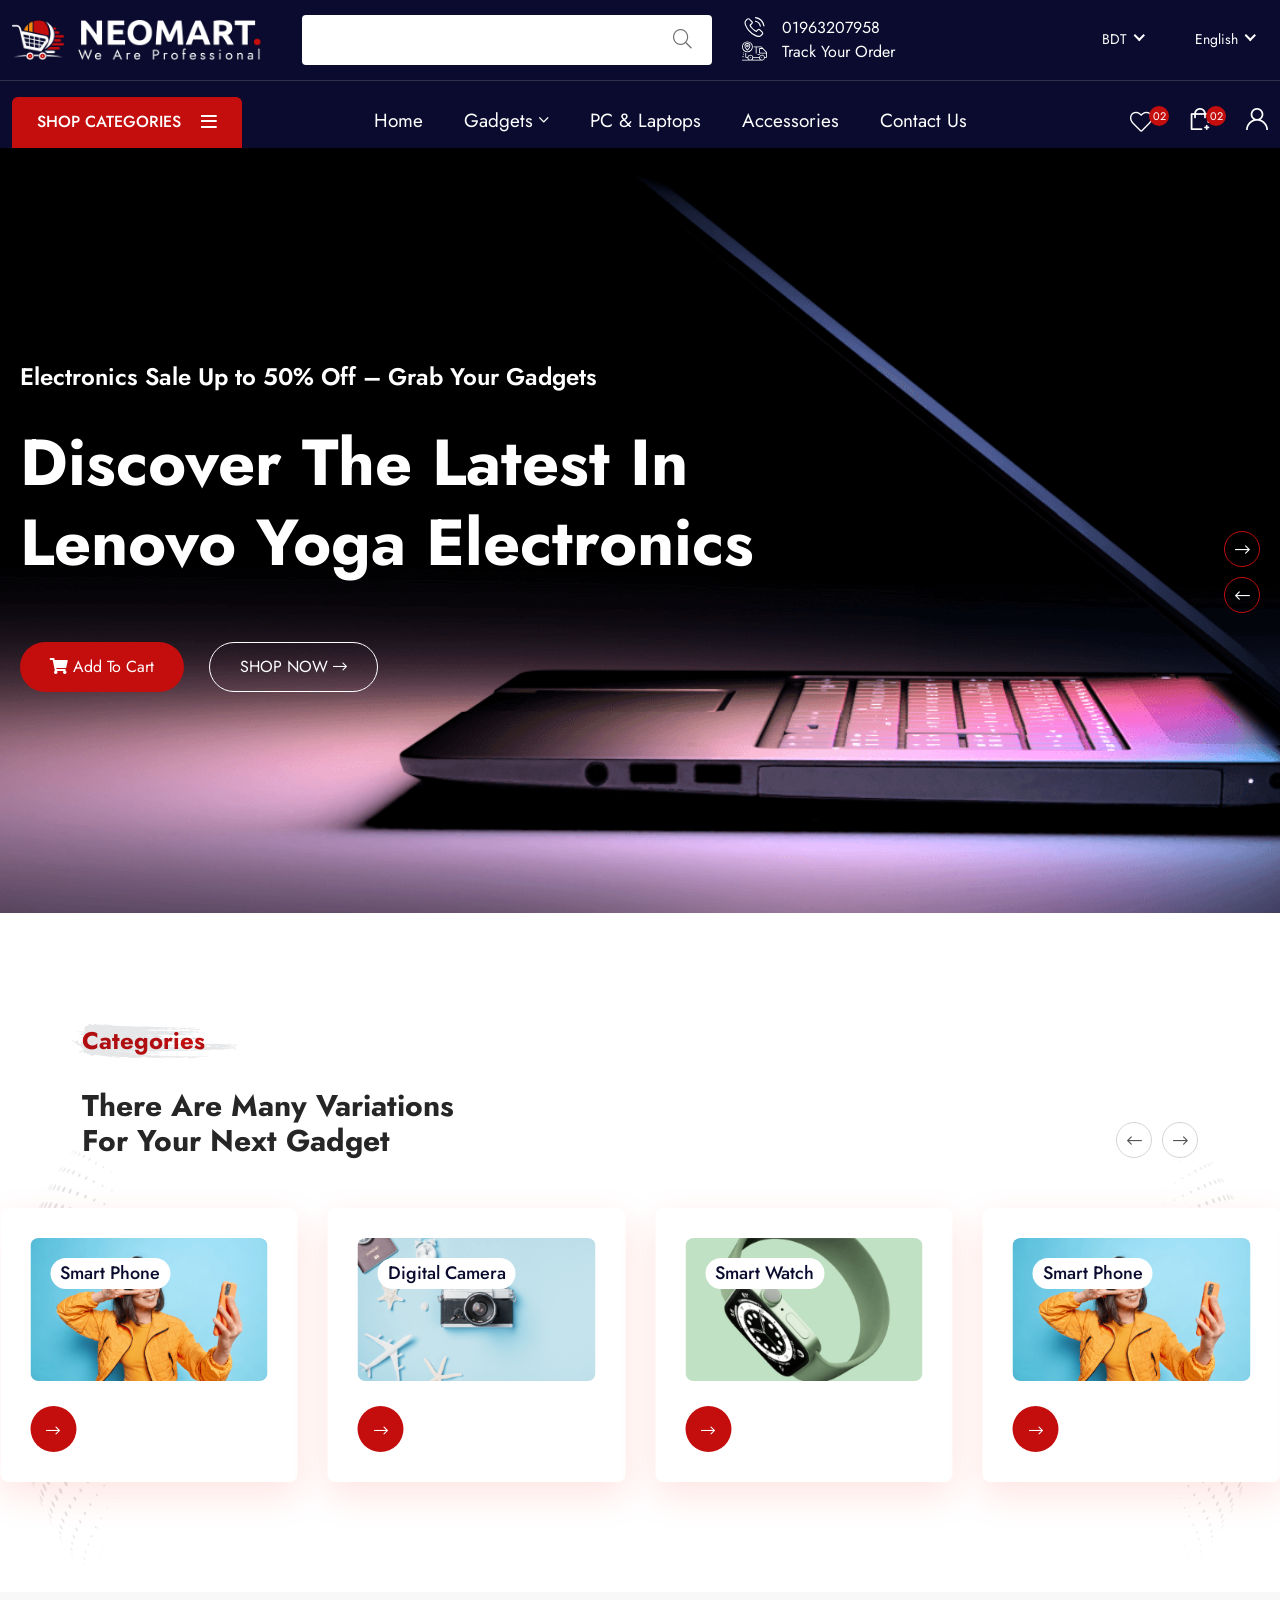
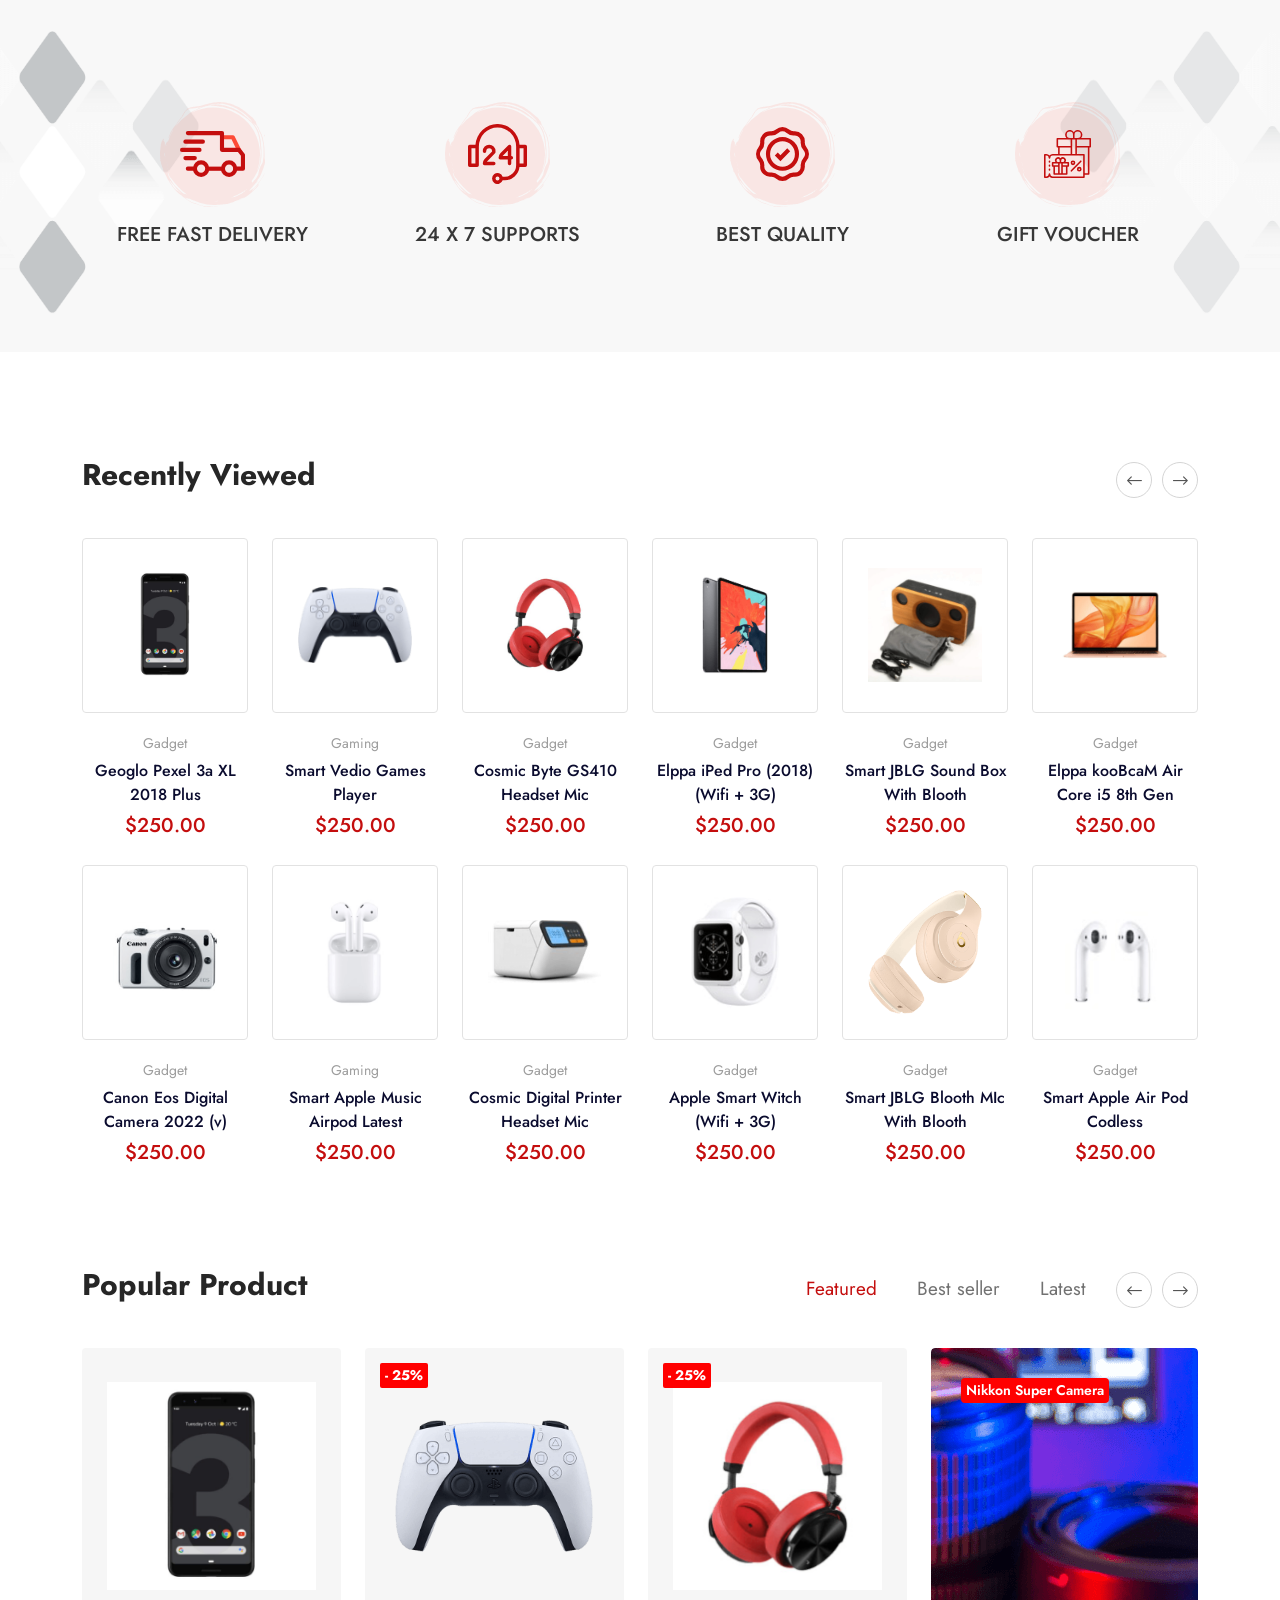
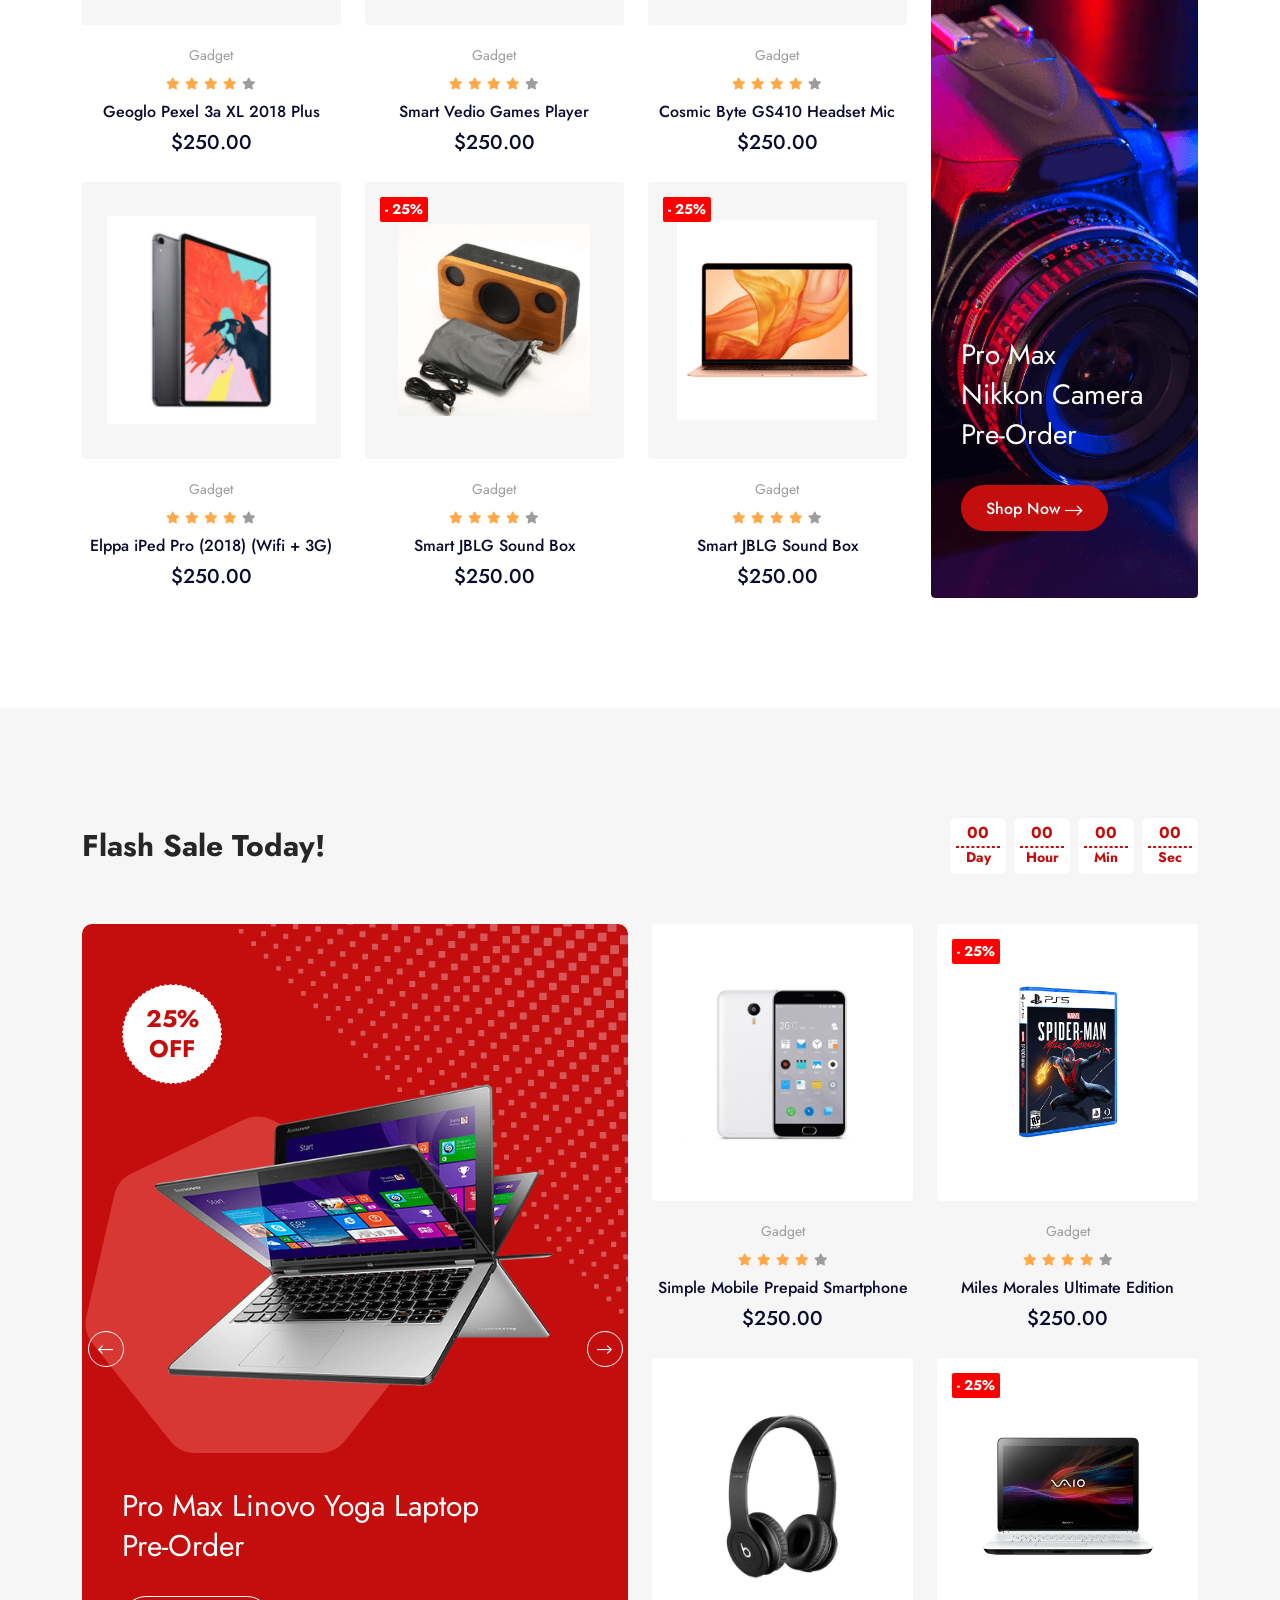
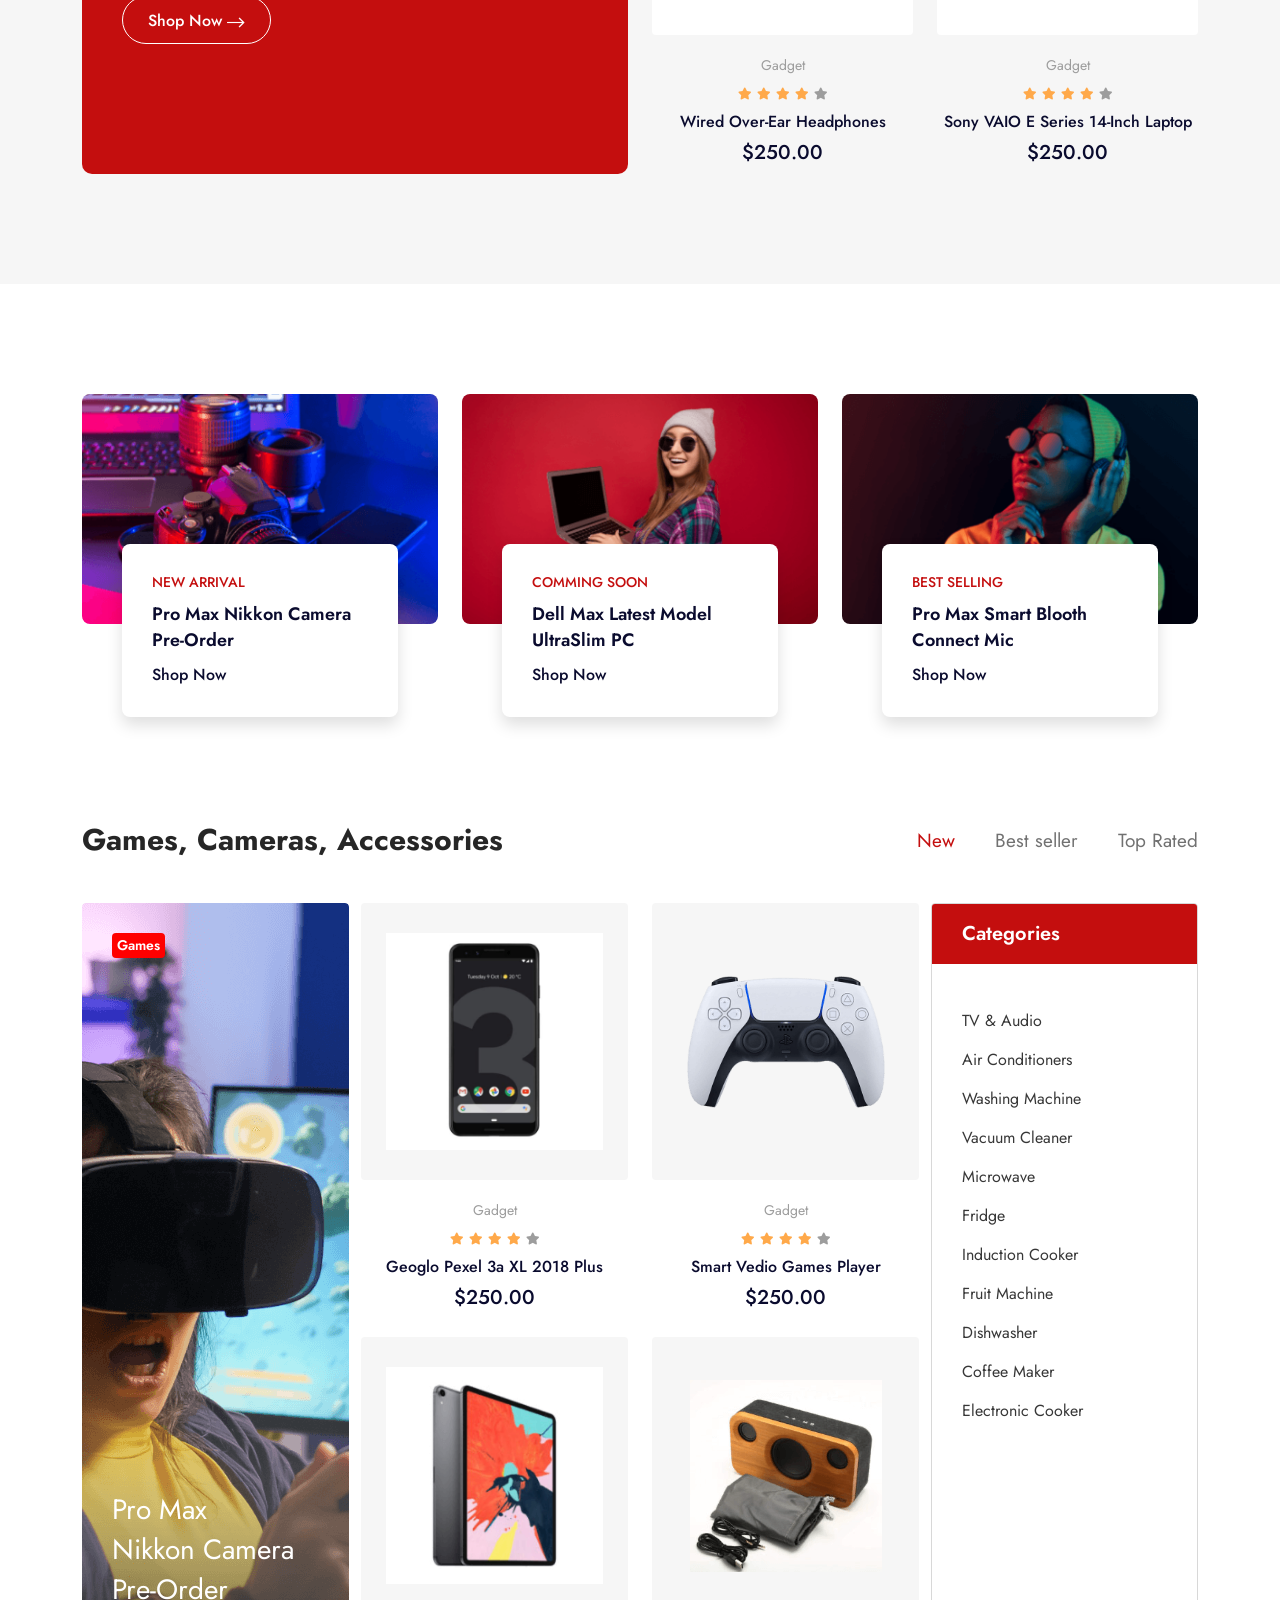
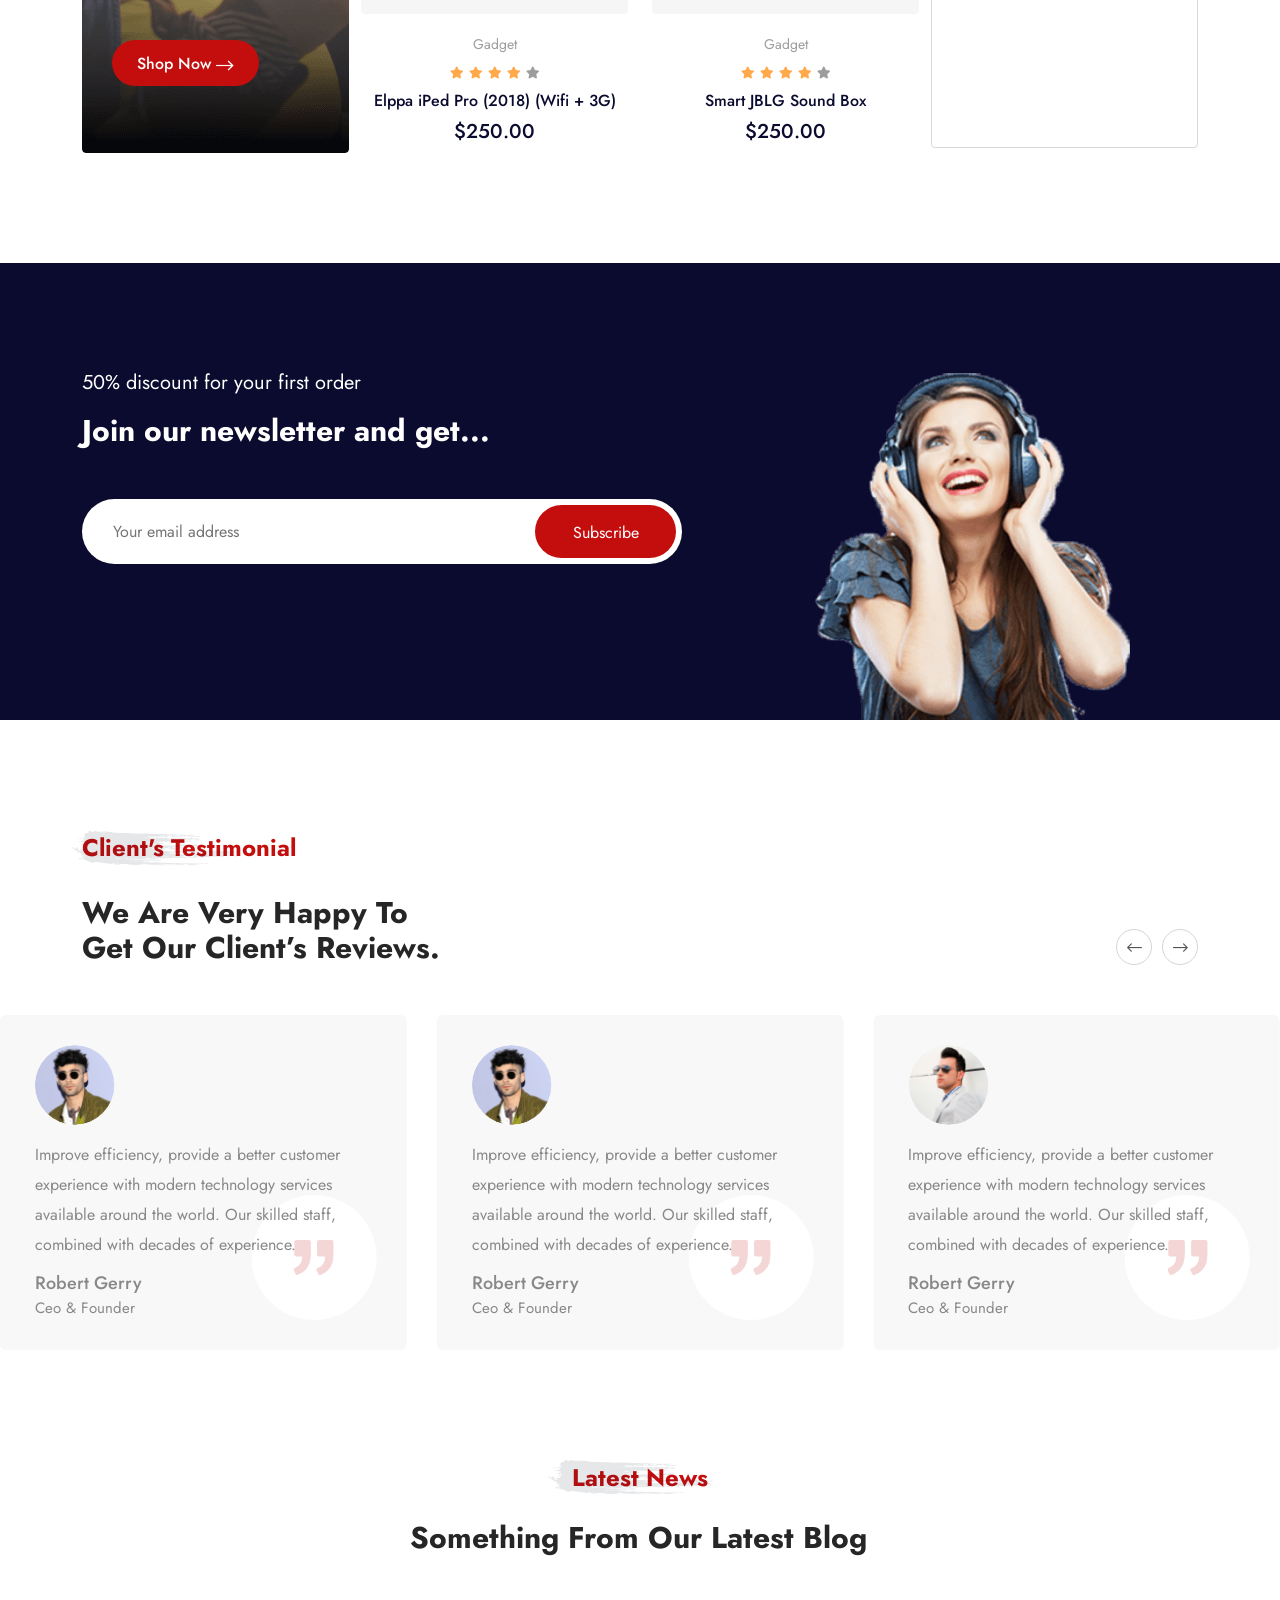
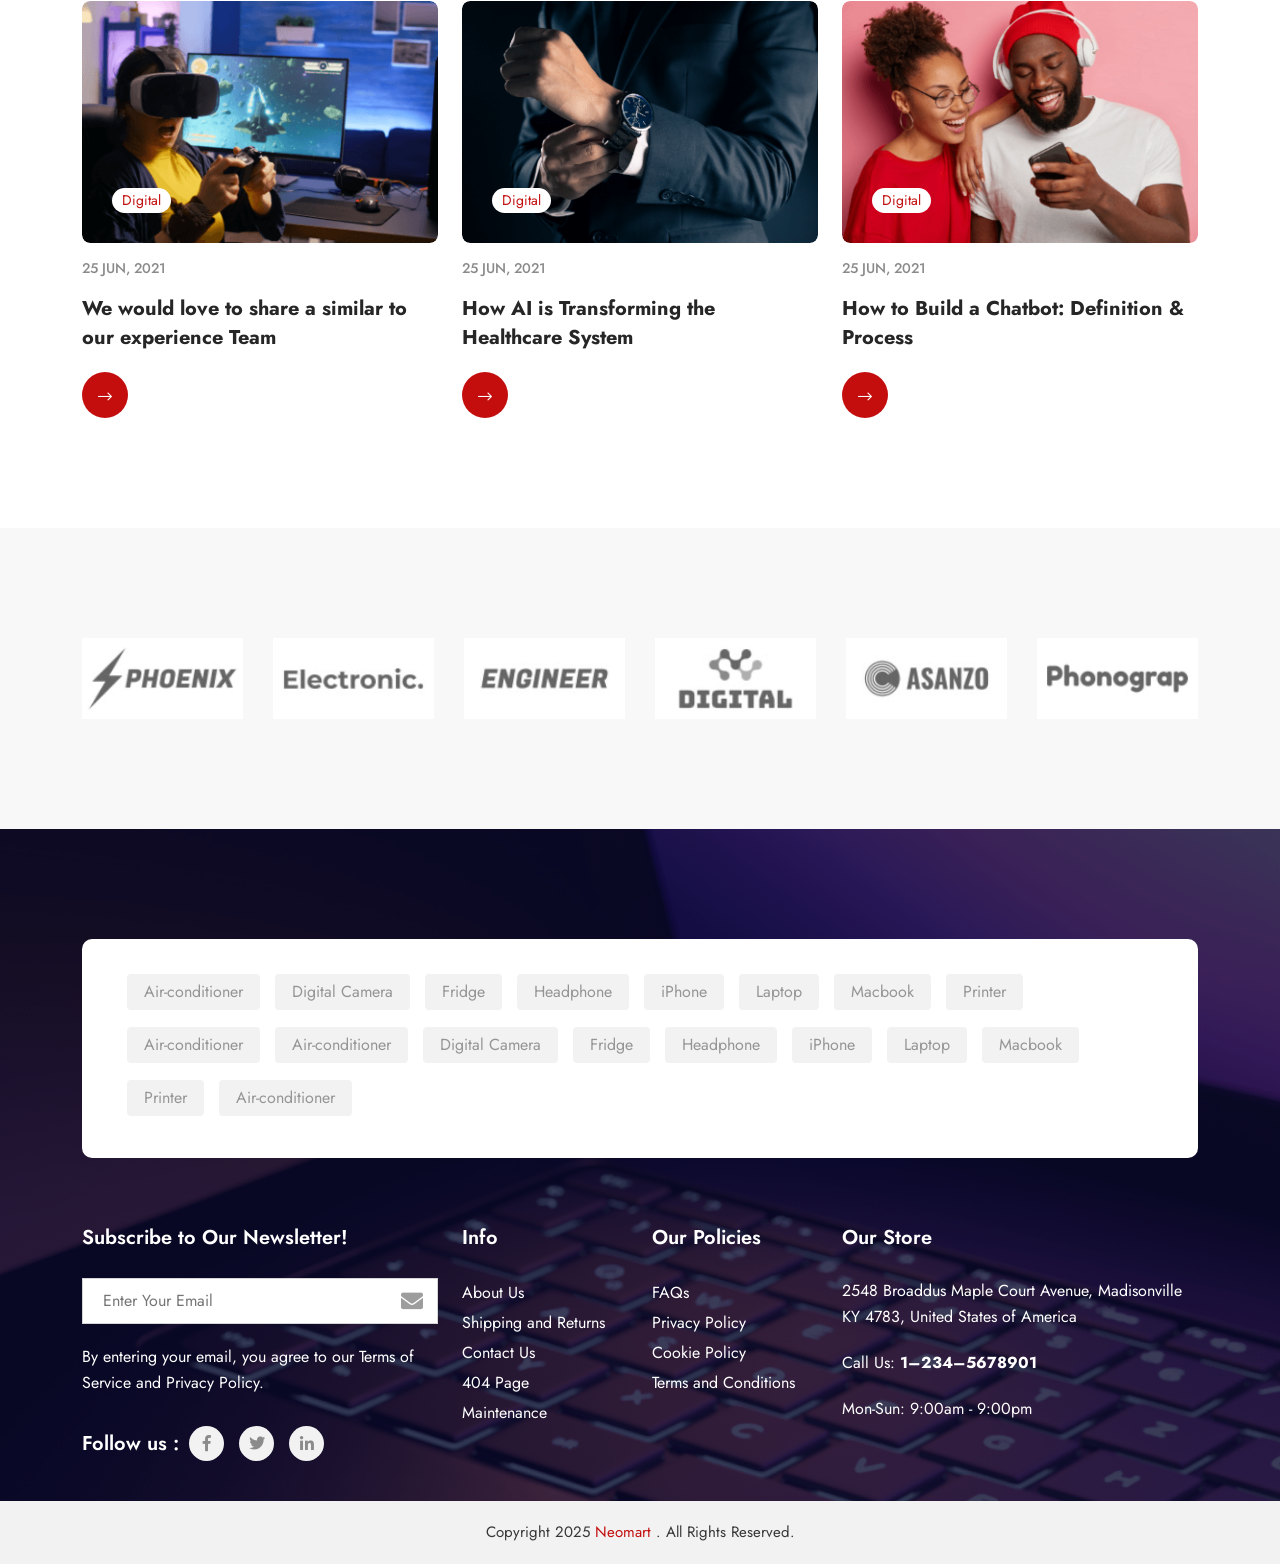
==== commit e372b756: "update" ====
--- a/index.html
+++ b/index.html
@@ -2,38 +2,41 @@
 <html lang="en">
 
 <meta http-equiv="content-type" content="text/html;charset=UTF-8" />
+
 <head>
     <meta charset="utf-8">
     <meta http-equiv="X-UA-Compatible" content="IE=edge">
     <meta name="viewport" content="width=device-width, initial-scale=1">
-    
+
     <link rel="icon" href="images/favicon.png" type="image/x-icon" />
     <!-- Theme tittle -->
-   <title> Neomrt E- commerce Electronics website </title> 
-    
-
-
-    <!-- Theme style CSS -->     
-    <link href="https://fonts.googleapis.com/css2?family=Jost:wght@300;400;500;600;700;800;900&amp;family=Open+Sans:wght@300;400;600;700;800&amp;display=swap" rel="stylesheet">
+    <title> Neomrt E- commerce Electronics website </title>
+
+
+
+    <!-- Theme style CSS -->
+    <link
+        href="https://fonts.googleapis.com/css2?family=Jost:wght@300;400;500;600;700;800;900&amp;family=Open+Sans:wght@300;400;600;700;800&amp;display=swap"
+        rel="stylesheet">
     <link href="css/bootstrap.min.css" rel="stylesheet">
     <link href="vendors/fontawesome/css/fontawesome-all.min.css" rel="stylesheet">
-    <link href="vendors/wow-js/animate.css" rel="stylesheet">
     <link href="vendors/swiper-slider/swiper-bundle.min.css" rel="stylesheet">
     <link href="vendors/nice-select/nice-select.css" rel="stylesheet">
     <link href="vendors/nice-number/jquery.nice-number.css" rel="stylesheet">
     <link href="font/flaticon.css" rel="stylesheet">
     <link href="css/style.css" rel="stylesheet">
 </head>
-<body>  
-  
-    <!-- header start  --> 
+
+<body>
+
+    <!-- header start  -->
     <header class="header-section neomart-home-two-header">
         <div class="top-header neomart-top-header-tow">
             <div class="container">
                 <div class="top-wraper">
                     <a class='neomart-top-header-logo' href='index.html'><img src="images/logo/logo-2.png" alt=""></a>
                     <div class="neomart-top-header-right">
-                        <form >
+                        <form>
                             <div class="neomart-input-group">
                                 <input type="text">
                                 <span><i class="fal fa-search"></i></span>
@@ -41,47 +44,69 @@
                         </form>
                         <div class="left">
                             <ul>
-                                <li><a href="tel:01963207958"> 
-                                    <svg xmlns="http://www.w3.org/2000/svg" width="25.803" height="25.84" viewBox="0 0 25.803 25.84">
-                                        <g id="phone-call" transform="translate(-0.344 0)">
-                                          <g id="Group_19" data-name="Group 19" transform="translate(0.344 0)">
-                                            <path id="Path_28" data-name="Path 28" d="M20.748,41.918a2.542,2.542,0,0,0-1.843-.845,2.628,2.628,0,0,0-1.865.84l-1.723,1.718c-.142-.076-.284-.147-.42-.218-.2-.1-.382-.191-.54-.289a18.731,18.731,0,0,1-4.488-4.09A11.051,11.051,0,0,1,8.395,36.71c.447-.409.862-.834,1.265-1.243.153-.153.305-.311.458-.464a2.5,2.5,0,0,0,0-3.774L8.629,29.74c-.169-.169-.344-.344-.507-.518-.327-.338-.671-.687-1.025-1.014a2.582,2.582,0,0,0-1.827-.8,2.671,2.671,0,0,0-1.854.8l-.011.011L1.55,30.089A3.99,3.99,0,0,0,.367,32.625a9.561,9.561,0,0,0,.7,4.047,23.482,23.482,0,0,0,4.172,6.959,25.665,25.665,0,0,0,8.546,6.692,13.315,13.315,0,0,0,4.8,1.418c.115.005.235.011.344.011A4.11,4.11,0,0,0,22.073,50.4c.005-.011.016-.016.022-.027a12.4,12.4,0,0,1,.954-.987c.235-.224.474-.458.709-.7a2.721,2.721,0,0,0,.824-1.887,2.621,2.621,0,0,0-.84-1.871ZM22.7,47.661c-.005,0-.005.005,0,0-.213.229-.431.436-.665.665a14.341,14.341,0,0,0-1.053,1.091,2.629,2.629,0,0,1-2.051.867c-.082,0-.169,0-.251-.005A11.829,11.829,0,0,1,14.427,49a24.226,24.226,0,0,1-8.05-6.3A22.141,22.141,0,0,1,2.45,36.159a7.787,7.787,0,0,1-.611-3.414,2.5,2.5,0,0,1,.753-1.62l1.86-1.86a1.24,1.24,0,0,1,.829-.387,1.167,1.167,0,0,1,.8.382l.016.016c.333.311.649.633.982.976.169.175.344.349.518.529l1.489,1.489a1.041,1.041,0,0,1,0,1.691c-.158.158-.311.316-.469.469-.458.469-.894.905-1.369,1.331-.011.011-.022.016-.027.027a1.112,1.112,0,0,0-.284,1.238l.016.049A11.953,11.953,0,0,0,8.711,39.95l.005.005a20.017,20.017,0,0,0,4.843,4.407,7.447,7.447,0,0,0,.671.365c.2.1.382.191.54.289.022.011.044.027.065.038a1.182,1.182,0,0,0,.54.136,1.166,1.166,0,0,0,.829-.376l1.865-1.865a1.234,1.234,0,0,1,.824-.409,1.111,1.111,0,0,1,.785.4l.011.011,3.005,3.005A1.078,1.078,0,0,1,22.7,47.661Z" transform="translate(-0.344 -25.911)" fill="#fff"/>
-                                            <path id="Path_29" data-name="Path 29" d="M245.55,87.386a7.019,7.019,0,0,1,5.716,5.716.732.732,0,0,0,.725.611.975.975,0,0,0,.125-.011.737.737,0,0,0,.605-.851,8.487,8.487,0,0,0-6.915-6.915.74.74,0,0,0-.851.6A.728.728,0,0,0,245.55,87.386Z" transform="translate(-231.604 -81.239)" fill="#fff"/>
-                                            <path id="Path_30" data-name="Path 30" d="M261.018,11.4A13.975,13.975,0,0,0,249.631.011a.735.735,0,1,0-.24,1.451,12.483,12.483,0,0,1,10.177,10.177.732.732,0,0,0,.725.611.974.974,0,0,0,.125-.011A.723.723,0,0,0,261.018,11.4Z" transform="translate(-235.227 0)" fill="#fff"/>
-                                          </g>
-                                        </g>
-                                    </svg>
-                                    01963207958</a></li>
+                                <li><a href="tel:01963207958">
+                                        <svg xmlns="http://www.w3.org/2000/svg" width="25.803" height="25.84"
+                                            viewBox="0 0 25.803 25.84">
+                                            <g id="phone-call" transform="translate(-0.344 0)">
+                                                <g id="Group_19" data-name="Group 19" transform="translate(0.344 0)">
+                                                    <path id="Path_28" data-name="Path 28"
+                                                        d="M20.748,41.918a2.542,2.542,0,0,0-1.843-.845,2.628,2.628,0,0,0-1.865.84l-1.723,1.718c-.142-.076-.284-.147-.42-.218-.2-.1-.382-.191-.54-.289a18.731,18.731,0,0,1-4.488-4.09A11.051,11.051,0,0,1,8.395,36.71c.447-.409.862-.834,1.265-1.243.153-.153.305-.311.458-.464a2.5,2.5,0,0,0,0-3.774L8.629,29.74c-.169-.169-.344-.344-.507-.518-.327-.338-.671-.687-1.025-1.014a2.582,2.582,0,0,0-1.827-.8,2.671,2.671,0,0,0-1.854.8l-.011.011L1.55,30.089A3.99,3.99,0,0,0,.367,32.625a9.561,9.561,0,0,0,.7,4.047,23.482,23.482,0,0,0,4.172,6.959,25.665,25.665,0,0,0,8.546,6.692,13.315,13.315,0,0,0,4.8,1.418c.115.005.235.011.344.011A4.11,4.11,0,0,0,22.073,50.4c.005-.011.016-.016.022-.027a12.4,12.4,0,0,1,.954-.987c.235-.224.474-.458.709-.7a2.721,2.721,0,0,0,.824-1.887,2.621,2.621,0,0,0-.84-1.871ZM22.7,47.661c-.005,0-.005.005,0,0-.213.229-.431.436-.665.665a14.341,14.341,0,0,0-1.053,1.091,2.629,2.629,0,0,1-2.051.867c-.082,0-.169,0-.251-.005A11.829,11.829,0,0,1,14.427,49a24.226,24.226,0,0,1-8.05-6.3A22.141,22.141,0,0,1,2.45,36.159a7.787,7.787,0,0,1-.611-3.414,2.5,2.5,0,0,1,.753-1.62l1.86-1.86a1.24,1.24,0,0,1,.829-.387,1.167,1.167,0,0,1,.8.382l.016.016c.333.311.649.633.982.976.169.175.344.349.518.529l1.489,1.489a1.041,1.041,0,0,1,0,1.691c-.158.158-.311.316-.469.469-.458.469-.894.905-1.369,1.331-.011.011-.022.016-.027.027a1.112,1.112,0,0,0-.284,1.238l.016.049A11.953,11.953,0,0,0,8.711,39.95l.005.005a20.017,20.017,0,0,0,4.843,4.407,7.447,7.447,0,0,0,.671.365c.2.1.382.191.54.289.022.011.044.027.065.038a1.182,1.182,0,0,0,.54.136,1.166,1.166,0,0,0,.829-.376l1.865-1.865a1.234,1.234,0,0,1,.824-.409,1.111,1.111,0,0,1,.785.4l.011.011,3.005,3.005A1.078,1.078,0,0,1,22.7,47.661Z"
+                                                        transform="translate(-0.344 -25.911)" fill="#fff" />
+                                                    <path id="Path_29" data-name="Path 29"
+                                                        d="M245.55,87.386a7.019,7.019,0,0,1,5.716,5.716.732.732,0,0,0,.725.611.975.975,0,0,0,.125-.011.737.737,0,0,0,.605-.851,8.487,8.487,0,0,0-6.915-6.915.74.74,0,0,0-.851.6A.728.728,0,0,0,245.55,87.386Z"
+                                                        transform="translate(-231.604 -81.239)" fill="#fff" />
+                                                    <path id="Path_30" data-name="Path 30"
+                                                        d="M261.018,11.4A13.975,13.975,0,0,0,249.631.011a.735.735,0,1,0-.24,1.451,12.483,12.483,0,0,1,10.177,10.177.732.732,0,0,0,.725.611.974.974,0,0,0,.125-.011A.723.723,0,0,0,261.018,11.4Z"
+                                                        transform="translate(-235.227 0)" fill="#fff" />
+                                                </g>
+                                            </g>
+                                        </svg>
+                                        01963207958</a></li>
                                 <li><a href='order-tracking.html'>
-                                    <svg xmlns="http://www.w3.org/2000/svg" width="32.744" height="25.104" viewBox="0 0 32.744 25.104">
-                                        <g id="Tracking" transform="translate(-2 -9)">
-                                          <path id="Path_24" data-name="Path 24" d="M34.584,28.254,27.809,21.48A1.625,1.625,0,0,0,26.651,21H17.28v1.091h2.729v8.186H21.1V22.091h5.551a.546.546,0,0,1,.386.16l.932.932h-2.5a1.091,1.091,0,0,0-1.091,1.091v4.912a1.091,1.091,0,0,0,1.091,1.091h8.186v4.366a.546.546,0,0,1-.546.546H31.971a3.815,3.815,0,0,0-7.553,0H16.691a3.815,3.815,0,0,0-7.553,0H8a.546.546,0,0,1-.546-.546V29.732H6.366v4.912A1.637,1.637,0,0,0,8,36.28H9.138a3.808,3.808,0,0,0,1.108,2.183H2v1.091H28.195a3.823,3.823,0,0,0,3.776-3.274h1.135a1.637,1.637,0,0,0,1.637-1.637v-6a.546.546,0,0,0-.16-.386Zm-24.4,7.48a2.729,2.729,0,1,1,2.729,2.729A2.729,2.729,0,0,1,10.186,35.735Zm5.4,2.729a3.808,3.808,0,0,0,1.108-2.183h7.728a3.808,3.808,0,0,0,1.108,2.183Zm12.612,0a2.729,2.729,0,1,1,2.729-2.729A2.729,2.729,0,0,1,28.195,38.463Zm-2.729-9.277V24.274H29.06l4.592,4.592v.32Z" transform="translate(0 -5.451)" fill="#fff"/>
-                                          <rect id="Rectangle_1" data-name="Rectangle 1" width="1" height="1" transform="translate(12.372 29.552)" fill="#fff"/>
-                                          <rect id="Rectangle_2" data-name="Rectangle 2" width="1" height="1" transform="translate(27.372 29.552)" fill="#fff"/>
-                                          <rect id="Rectangle_3" data-name="Rectangle 3" width="2" height="1" transform="translate(2.372 28.552)" fill="#fff"/>
-                                          <rect id="Rectangle_4" data-name="Rectangle 4" width="1" height="1" transform="translate(3.372 25.552)" fill="#fff"/>
-                                          <rect id="Rectangle_5" data-name="Rectangle 5" width="1" height="1" transform="translate(3.372 23.552)" fill="#fff"/>
-                                          <path id="Path_25" data-name="Path 25" d="M9.094,23.189A7.094,7.094,0,1,0,2,16.094a7.094,7.094,0,0,0,7.094,7.094Zm0-13.1a6,6,0,1,1-6,6,6,6,0,0,1,6-6Z" transform="translate(0)" fill="#fff"/>
-                                          <path id="Path_26" data-name="Path 26" d="M11.82,22.823a.546.546,0,0,0,.386-.16c.352-.352,3.434-3.5,3.434-5.843a3.82,3.82,0,1,0-7.64,0c0,2.341,3.083,5.492,3.434,5.843A.546.546,0,0,0,11.82,22.823Zm0-8.732a2.732,2.732,0,0,1,2.729,2.729c0,1.4-1.717,3.564-2.729,4.667-1.011-1.1-2.729-3.266-2.729-4.667a2.732,2.732,0,0,1,2.729-2.729Z" transform="translate(-2.726 -1.817)" fill="#fff"/>
-                                          <path id="Path_27" data-name="Path 27" d="M15.274,18.637a1.637,1.637,0,1,0-1.637,1.637A1.637,1.637,0,0,0,15.274,18.637Zm-2.183,0a.546.546,0,1,1,.546.546A.546.546,0,0,1,13.091,18.637Z" transform="translate(-4.543 -3.634)" fill="#fff"/>
-                                          <rect id="Rectangle_6" data-name="Rectangle 6" width="3" height="1" transform="translate(22.372 25.552)" fill="#fff"/>
-                                        </g>
-                                      </svg>
-                                    Track Your Order</a></li>
+                                        <svg xmlns="http://www.w3.org/2000/svg" width="32.744" height="25.104"
+                                            viewBox="0 0 32.744 25.104">
+                                            <g id="Tracking" transform="translate(-2 -9)">
+                                                <path id="Path_24" data-name="Path 24"
+                                                    d="M34.584,28.254,27.809,21.48A1.625,1.625,0,0,0,26.651,21H17.28v1.091h2.729v8.186H21.1V22.091h5.551a.546.546,0,0,1,.386.16l.932.932h-2.5a1.091,1.091,0,0,0-1.091,1.091v4.912a1.091,1.091,0,0,0,1.091,1.091h8.186v4.366a.546.546,0,0,1-.546.546H31.971a3.815,3.815,0,0,0-7.553,0H16.691a3.815,3.815,0,0,0-7.553,0H8a.546.546,0,0,1-.546-.546V29.732H6.366v4.912A1.637,1.637,0,0,0,8,36.28H9.138a3.808,3.808,0,0,0,1.108,2.183H2v1.091H28.195a3.823,3.823,0,0,0,3.776-3.274h1.135a1.637,1.637,0,0,0,1.637-1.637v-6a.546.546,0,0,0-.16-.386Zm-24.4,7.48a2.729,2.729,0,1,1,2.729,2.729A2.729,2.729,0,0,1,10.186,35.735Zm5.4,2.729a3.808,3.808,0,0,0,1.108-2.183h7.728a3.808,3.808,0,0,0,1.108,2.183Zm12.612,0a2.729,2.729,0,1,1,2.729-2.729A2.729,2.729,0,0,1,28.195,38.463Zm-2.729-9.277V24.274H29.06l4.592,4.592v.32Z"
+                                                    transform="translate(0 -5.451)" fill="#fff" />
+                                                <rect id="Rectangle_1" data-name="Rectangle 1" width="1" height="1"
+                                                    transform="translate(12.372 29.552)" fill="#fff" />
+                                                <rect id="Rectangle_2" data-name="Rectangle 2" width="1" height="1"
+                                                    transform="translate(27.372 29.552)" fill="#fff" />
+                                                <rect id="Rectangle_3" data-name="Rectangle 3" width="2" height="1"
+                                                    transform="translate(2.372 28.552)" fill="#fff" />
+                                                <rect id="Rectangle_4" data-name="Rectangle 4" width="1" height="1"
+                                                    transform="translate(3.372 25.552)" fill="#fff" />
+                                                <rect id="Rectangle_5" data-name="Rectangle 5" width="1" height="1"
+                                                    transform="translate(3.372 23.552)" fill="#fff" />
+                                                <path id="Path_25" data-name="Path 25"
+                                                    d="M9.094,23.189A7.094,7.094,0,1,0,2,16.094a7.094,7.094,0,0,0,7.094,7.094Zm0-13.1a6,6,0,1,1-6,6,6,6,0,0,1,6-6Z"
+                                                    transform="translate(0)" fill="#fff" />
+                                                <path id="Path_26" data-name="Path 26"
+                                                    d="M11.82,22.823a.546.546,0,0,0,.386-.16c.352-.352,3.434-3.5,3.434-5.843a3.82,3.82,0,1,0-7.64,0c0,2.341,3.083,5.492,3.434,5.843A.546.546,0,0,0,11.82,22.823Zm0-8.732a2.732,2.732,0,0,1,2.729,2.729c0,1.4-1.717,3.564-2.729,4.667-1.011-1.1-2.729-3.266-2.729-4.667a2.732,2.732,0,0,1,2.729-2.729Z"
+                                                    transform="translate(-2.726 -1.817)" fill="#fff" />
+                                                <path id="Path_27" data-name="Path 27"
+                                                    d="M15.274,18.637a1.637,1.637,0,1,0-1.637,1.637A1.637,1.637,0,0,0,15.274,18.637Zm-2.183,0a.546.546,0,1,1,.546.546A.546.546,0,0,1,13.091,18.637Z"
+                                                    transform="translate(-4.543 -3.634)" fill="#fff" />
+                                                <rect id="Rectangle_6" data-name="Rectangle 6" width="3" height="1"
+                                                    transform="translate(22.372 25.552)" fill="#fff" />
+                                            </g>
+                                        </svg>
+                                        Track Your Order</a></li>
                             </ul>
                         </div>
                         <div class="right-side">
-                            <select >
+                            <select>
                                 <option selected>BDT</option>
-                                <option >Euro</option>
-                                <option >USD</option>
-                              </select>
-                            <select >
+                                <option>Euro</option>
+                                <option>USD</option>
+                            </select>
+                            <select>
                                 <option selected>English</option>
-                                <option >Uk English</option>
-                                <option >Hindi</option>
-                                <option >Bangla</option>
-                              </select>
+                                <option>Uk English</option>
+                                <option>Hindi</option>
+                                <option>Bangla</option>
+                            </select>
                         </div>
                     </div>
                 </div>
@@ -91,242 +116,64 @@
             <div class="container">
                 <div class="main-header-wraper">
                     <div class="dropdown neomart-header-categories-btn">
-                        <span class="neomart-all-categories">All Categories</span>
+                        <span class="neomart-all-categories">SHOP CATEGORIES</span>
                         <div class="header-categories-btn">
                             <i class="far fa-bars"></i>
                         </div>
                         <ul class="dropdown-menu d-none d-lg-block">
-                            <li class="dropdown"><a href="#"><span><i class="fal fa-tv-retro"></i>TV & Video</span><i class="far fa-angle-right"></i></a>
-                                <div class="dropdown-menu neomart-mega-menu" style="width: 800px;">
-                                    <div class="row">
-                                        <div class="col">
-                                            <div class="mega-menu-item">
-                                                <h4>PRODUCT PAGES</h4>
-                                                <ul>
-                                                    <li><a href='product-details.html'>Product Details</a></li>
-                                                    <li><a href='cart.html'>Cart</a></li>
-                                                    <li><a href='my-orders.html'>My Order</a></li>
-                                                </ul>
-                                            </div>
-                                        </div>
-                                        <div class="col">
-                                            <div class="mega-menu-item">
-                                                <h4>SHOP LAYOUTS</h4>
-                                                <ul>
-                                                    <li><a href='shop-page.html'>Shop Layouts 1</a></li>
-                                                    <li><a href='shop-page-list.html'>Shop Layouts 2</a></li>
-                                                </ul>
-                                            </div>
-                                        </div>
-                                        <div class="col">
-                                            <div class="mega-menu-item">
-                                                <h4>Account</h4>
-                                                <ul>
-                                                    <li><a href='login.html'>Login</a></li>
-                                                    <li><a href='register.html'>Register</a></li>
-                                                    <li><a href='my-account.html'>My Account</a></li>
-                                                    <li><a href='change-password.html'>Change Password</a></li>
-                                                    <li><a href='wishlist.html'>Wishlist</a></li>
-                                                </ul>
-                                            </div>
-                                        </div>
-                                        <div class="col">
-                                            <div class="mega-menu-item">
-                                                <h4>OTHERS</h4>
-                                                <ul>
-                                                    <li><a href='checkout.html'>Checkout</a></li>
-                                                    <li><a href='payment-methods.html'>Payment Methods</a></li>
-                                                    <li><a href='info-edit.html'>Edit Info</a></li>
-                                                </ul>
-                                            </div>
-                                        </div>
-                                        <div class="col">
-                                            <div class="mega-menu-item">
-                                                <h4>FEATURES</h4>
-                                                <ul>
-                                                    <li><a href='order-tracking.html'>Order Tracking</a></li>
-                                                    <li><a href='faq.html'>Faq</a></li>
-                                                    <li><a href='error.html'>404</a></li>
-                                                    <li><a href='coming-soon.html'>Coming Soon</a></li>
-                                                </ul>
-                                            </div>
-                                        </div>
-                                    </div>
-                                </div>
-                            </li>
-                            <li class="dropdown"><a href="#"><span><i class="fas fa-headphones"></i>Audio & Home Theater</span><i class="far fa-angle-right"></i></a>
-                                <div class="dropdown-menu neomart-mega-menu" style="width: 800px;">
-                                    <div class="row">
-                                        <div class="col">
-                                            <div class="mega-menu-item">
-                                                <h4>PRODUCT PAGES</h4>
-                                                <ul>
-                                                    <li><a href='product-details.html'>Product Details</a></li>
-                                                    <li><a href='cart.html'>Cart</a></li>
-                                                    <li><a href='my-orders.html'>My Order</a></li>
-                                                </ul>
-                                            </div>
-                                        </div>
-                                        <div class="col">
-                                            <div class="mega-menu-item">
-                                                <h4>SHOP LAYOUTS</h4>
-                                                <ul>
-                                                    <li><a href='shop-page.html'>Shop Layouts 1</a></li>
-                                                    <li><a href='shop-page-list.html'>Shop Layouts 2</a></li>
-                                                </ul>
-                                            </div>
-                                        </div>
-                                        <div class="col">
-                                            <div class="mega-menu-item">
-                                                <h4>Account</h4>
-                                                <ul>
-                                                    <li><a href='login.html'>Login</a></li>
-                                                    <li><a href='register.html'>Register</a></li>
-                                                    <li><a href='my-account.html'>My Account</a></li>
-                                                    <li><a href='change-password.html'>Change Password</a></li>
-                                                    <li><a href='wishlist.html'>Wishlist</a></li>
-                                                </ul>
-                                            </div>
-                                        </div>
-                                        <div class="col">
-                                            <div class="mega-menu-item">
-                                                <h4>OTHERS</h4>
-                                                <ul>
-                                                    <li><a href='checkout.html'>Checkout</a></li>
-                                                    <li><a href='payment-methods.html'>Payment Methods</a></li>
-                                                    <li><a href='info-edit.html'>Edit Info</a></li>
-                                                </ul>
-                                            </div>
-                                        </div>
-                                        <div class="col">
-                                            <div class="mega-menu-item">
-                                                <h4>FEATURES</h4>
-                                                <ul>
-                                                    <li><a href='order-tracking.html'>Order Tracking</a></li>
-                                                    <li><a href='faq.html'>Faq</a></li>
-                                                    <li><a href='error.html'>404</a></li>
-                                                    <li><a href='coming-soon.html'>Coming Soon</a></li>
-                                                </ul>
-                                            </div>
-                                        </div>
-                                    </div>
-                                </div>
-                            </li>
-                            <li><a href="#"><span><i class="fal fa-tv"></i>Computers</span><i class="far fa-angle-right"></i></a></li>
-                            <li><a href="#"><span><i class="flaticon-laptop"></i>Electronic Gadget</span><i class="far fa-angle-right"></i></a></li>
-                            <li><a href="#"><span><i class="flaticon-camera"></i>Smart Camera</span><i class="far fa-angle-right"></i></a></li>
-                            <li><a href="#"><span><i class="flaticon-steering-wheel"></i>Car Electronics & GPS</span><i class="far fa-angle-right"></i></a></li>
-                            <li><a href="#"><span><i class="flaticon-mobile-phone"></i>Smart Phone</span><i class="far fa-angle-right"></i></a></li>
-                            <li><a href="#"><span><i class="flaticon-laptop"></i>MacBook Laptop</span><i class="far fa-angle-right"></i></a></li>
+                            <li><a href="#">Our Store</a> </li>
+                            <li><a href="#">TV & Speaker</a> </li>
+                            <li><a href="#">Smart Devices </a></li>
+                            <li><a href="#">Chargers & Cables </a></li>
+                            <li><a href="#">Laptop & Computers</a></li>
+                            <li><a href="#">Phones</a></li>
+                            <li><a href="#">Cameras</a></li>
+                            <li><a href="#">Smart Watches</a></li>
+                            <li><a href="#">Televisions</a></li>
                         </ul>
                     </div>
                     <div class="main-menu-inner">
                         <div class="overlaly"></div>
                         <div class="main-menu  d-none d-lg-block">
-                            <ul>   
+                            <ul>
                                 <li class="dropdown"><a href='index.html'>Home</a> </li>
-                                <li class="dropdown"><a href='shop-page.html'>Gadgets <i class="fal fa-angle-down"></i></a>
+                                <li class="dropdown"><a href='shop-page.html'>Gadgets <i
+                                            class="fal fa-angle-down"></i></a>
                                     <ul class="dropdown-menu">
                                         <li><a href='shop-page.html'>Shop</a></li>
                                         <li><a href='shop-page-list.html'>Shop List</a></li>
                                     </ul>
                                 </li>
-                                <li class="dropdown"><a href='blog.html'>PC & Laptops <i class="fal fa-angle-down"></i></a>
-                                    <ul class="dropdown-menu">
-                                        <li><a href='blog.html'>Blog</a></li>
-                                        <li><a href='blog-details.html'>Blog Details</a></li>
-                                    </ul>
-                                </li>
-                                <li class="dropdown"><a href="#">Pages <i class="fal fa-angle-down"></i></a>
-                                    <div class="dropdown-menu neomart-mega-menu" style="width: 1000px;">
-                                        <div class="row">
-                                            <div class="col">
-                                                <div class="mega-menu-item">
-                                                    <h4>PRODUCT PAGES</h4>
-                                                    <ul>
-                                                        <li><a href='product-details.html'>Product Details</a></li>
-                                                        <li><a href='cart.html'>Cart</a></li>
-                                                        <li><a href='my-orders.html'>My Order</a></li>
-                                                    </ul>
-                                                </div>
-                                            </div>
-                                            <div class="col">
-                                                <div class="mega-menu-item">
-                                                    <h4>SHOP LAYOUTS</h4>
-                                                    <ul>
-                                                        <li><a href='shop-page.html'>Shop Layouts 1</a></li>
-                                                        <li><a href='shop-page-list.html'>Shop Layouts 2</a></li>
-                                                    </ul>
-                                                </div>
-                                            </div>
-                                            <div class="col">
-                                                <div class="mega-menu-item">
-                                                    <h4>Account</h4>
-                                                    <ul>
-                                                        <li><a href='login.html'>Login</a></li>
-                                                        <li><a href='register.html'>Register</a></li>
-                                                        <li><a href='my-account.html'>My Account</a></li>
-                                                        <li><a href='change-password.html'>Change Password</a></li>
-                                                        <li><a href='wishlist.html'>Wishlist</a></li>
-                                                    </ul>
-                                                </div>
-                                            </div>
-                                            <div class="col">
-                                                <div class="mega-menu-item">
-                                                    <h4>OTHERS</h4>
-                                                    <ul>
-                                                        <li><a href='checkout.html'>Checkout</a></li>
-                                                        <li><a href='payment-methods.html'>Payment Methods</a></li>
-                                                        <li><a href='info-edit.html'>Edit Info</a></li>
-                                                    </ul>
-                                                </div>
-                                            </div>
-                                            <div class="col">
-                                                <div class="mega-menu-item">
-                                                    <h4>FEATURES</h4>
-                                                    <ul>
-                                                        <li><a href='order-tracking.html'>Order Tracking</a></li>
-                                                        <li><a href='faq.html'>Faq</a></li>
-                                                        <li><a href='error.html'>404</a></li>
-                                                        <li><a href='coming-soon.html'>Coming Soon</a></li>
-                                                    </ul>
-                                                </div>
-                                            </div>
-                                        </div>
-                                    </div>
-                                </li>
-                                <li class="dropdown"><a href='about.html'>Accessories <i class="fal fa-angle-down"></i></a>
-                                    <ul class="dropdown-menu">
-                                        <li><a href='blog.html'>Blog</a></li>
-                                        <li><a href='blog-details.html'>Blog Details</a></li>
-                                    </ul>
-                                </li>
-                                <li><a href='contact.html'>Game & Console</a></li>
+                                <li><a href='blog.html'>PC & Laptops</a> </li>
+
+                                <li><a href='#'>Accessories</a> </li>
+                                <li><a href='contact.html'>Contact Us</a></li>
                             </ul>
                         </div>
                         <div class="main-menu  d-block d-lg-none">
                             <div class="nav_close d-block d-lg-none"><i class="fal fa-times"></i></div>
                             <ul>
                                 <li class="dropdown"><a href="#sub-menu-collapse-tow" data-bs-toggle="collapse">Shop</a>
-                                    <div  class="collapse neomart-dropdown-menu" id="sub-menu-collapse-tow">
+                                    <div class="collapse neomart-dropdown-menu" id="sub-menu-collapse-tow">
                                         <ul>
                                             <li><a href='shop-page.html'>Shop</a></li>
                                             <li><a href='shop-page-list.html'>Shop List</a></li>
                                         </ul>
                                     </div>
                                 </li>
-                                <li class="dropdown"><a href="#sub-menu-collapse-three" data-bs-toggle="collapse">Blog</a>
-                                    <div  class="collapse neomart-dropdown-menu" id="sub-menu-collapse-three">
+                                <li class="dropdown"><a href="#sub-menu-collapse-three"
+                                        data-bs-toggle="collapse">Blog</a>
+                                    <div class="collapse neomart-dropdown-menu" id="sub-menu-collapse-three">
                                         <ul>
                                             <li><a href='blog.html'>Blog</a></li>
                                             <li><a href='blog-details.html'>Blog Details</a></li>
                                         </ul>
                                     </div>
                                 </li>
-                                <li class="dropdown"><a  data-bs-toggle="collapse" href="#sub-menu-collapse">Pages</a>
-                                    <div  class="collapse neomart-dropdown-menu" id="sub-menu-collapse">
+                                <li class="dropdown"><a data-bs-toggle="collapse" href="#sub-menu-collapse">Pages</a>
+                                    <div class="collapse neomart-dropdown-menu" id="sub-menu-collapse">
                                         <ul>
-                                            <li><a href='product-details.html'>Product Details</a></li>
+                                            <li><a href='shop.html'>Product Details</a></li>
                                             <li><a href='cart.html'>Cart</a></li>
                                             <li><a href='my-orders.html'>My Order</a></li>
                                             <li><a href='shop-page.html'>Shop Layouts 1</a></li>
@@ -351,9 +198,10 @@
                             </ul>
                         </div>
                         <div class="menu-right">
-                             <ul>
+                            <ul>
                                 <li><a href='wishlist.html'><i class="fal fa-heart"></i><span>02</span></a></li>
-                                <li><a class="neomart-cart-open" href="#"> <i class="flaticon-add-to-basket"></i><span>02</span></a></li>
+                                <li><a class="neomart-cart-open" href="#"> <i
+                                            class="flaticon-add-to-basket"></i><span>02</span></a></li>
                                 <li class="dropdown"><a href='my-account.html'><i class="flaticon-user"></i></a>
                                     <ul class="dropdown-menu">
                                         <li><a href='login.html'>Login</a></li>
@@ -375,7 +223,7 @@
     <!-- header end  -->
 
 
-    
+
     <div class="cart-overlay"></div>
     <div class="neomart-shop-cart">
         <div class="neomart-cart-wraper">
@@ -421,21 +269,23 @@
                 <div class="swiper-slide">
                     <div class="slide">
                         <div class="neomart-slide-img">
-                          <img src="images/banner/banner-bg.png" alt=""/>
+                            <img src="images/banner/banner-bg.png" alt="" />
                         </div>
                         <div class="neomart-hero-wraper-two">
                             <div class="neomart-hero-item">
                                 <div class="content">
-                                    <p >Mega Electronics Sale — Up to 50% OFF!</p>
-                                    <h2 >Explore Lenovo Yoga New Experience</h2>
+                                    <p>Electronics Sale Up to 50% Off – Grab Your Gadgets</p>
+                                    <h2>Discover the Latest in Lenovo Yoga Electronics</h2>
                                     <div class="neomart-hero-btn-group">
-                                        <a class='neomart-btn red-btn' href='cart.html'><span><i class="fas fa-shopping-cart"></i></span> Add To Cart</a>
-                                        <a class='neomart-btn red-btn border-btn' href='shop-page.html'>Details <span><i class="fal fa-long-arrow-right"></i></span></a>
-                                    </div>
-                                </div>
-                            </div>
-                        </div>
-                      </div>
+                                        <a class='neomart-btn red-btn' href='cart.html'><span><i
+                                                    class="fas fa-shopping-cart"></i></span> Add To Cart</a>
+                                        <a class='neomart-btn red-btn border-btn' href='shop-page.html'>SHOP NOW
+                                            <span><i class="fal fa-long-arrow-right"></i></span></a>
+                                    </div>
+                                </div>
+                            </div>
+                        </div>
+                    </div>
                 </div>
             </div>
             <div class="slider-button-group">
@@ -467,19 +317,11 @@
                 <div class="swiper-slide">
                     <div class="neomart-categories-gadget-item neomart-effect-inner">
                         <a class='thumb neomart-effect' href='shop-page.html'>
-                            <img src="images/others/ctg1.png" alt="">
-                            <span class="neomart-blog-ctg-btn">Sports</span>
-                        </a>
-                        <a class='neomart-ctg-btn' href='product-details.html'> <span>Details More</span><i class="fal fa-long-arrow-right"></i></a>
-                    </div>
-                </div>
-                <div class="swiper-slide">
-                    <div class="neomart-categories-gadget-item neomart-effect-inner">
-                        <a class='thumb neomart-effect' href='shop-page.html'>
                             <img src="images/others/ctg2.png" alt="">
                             <span class="neomart-blog-ctg-btn">Smart Phone</span>
                         </a>
-                        <a class='neomart-ctg-btn' href='product-details.html'> <span>Details More</span><i class="fal fa-long-arrow-right"></i></a>
+                        <a class='neomart-ctg-btn' href='shop.html'> <span>Details More</span><i
+                                class="fal fa-long-arrow-right"></i></a>
                     </div>
                 </div>
                 <div class="swiper-slide">
@@ -488,7 +330,8 @@
                             <img src="images/others/ctg3.png" alt="">
                             <span class="neomart-blog-ctg-btn">Digital Camera</span>
                         </a>
-                        <a class='neomart-ctg-btn' href='product-details.html'> <span>Details More</span><i class="fal fa-long-arrow-right"></i></a>
+                        <a class='neomart-ctg-btn' href='shop.html'> <span>Details More</span><i
+                                class="fal fa-long-arrow-right"></i></a>
                     </div>
                 </div>
                 <div class="swiper-slide">
@@ -497,7 +340,8 @@
                             <img src="images/others/ctg4.png" alt="">
                             <span class="neomart-blog-ctg-btn">Smart Watch</span>
                         </a>
-                        <a class='neomart-ctg-btn' href='product-details.html'> <span>Details More</span><i class="fal fa-long-arrow-right"></i></a>
+                        <a class='neomart-ctg-btn' href='shop.html'> <span>Details More</span><i
+                                class="fal fa-long-arrow-right"></i></a>
                     </div>
                 </div>
             </div>
@@ -558,7 +402,7 @@
                 <div class="neomart-title-heading">
                     <h3 class="line-light">Recently Viewed</h3>
                 </div>
-    
+
                 <div class="slider-button-group">
                     <div class="swiper-button-prev" id="product-prev"></div>
                     <div class="swiper-button-next" id="product-next"></div>
@@ -759,9 +603,12 @@
                     <div class="neomart-header-wrp justify-content-lg-end align-items-center">
                         <nav class="neomart-tablist">
                             <div class="nav nav-tabs" id="nav-tab" role="tablist">
-                              <button class="active" id="nav-home-tab" data-bs-toggle="tab" data-bs-target="#nav-home" type="button" role="tab" >Featured</button>
-                              <button class="" id="nav-profile-tab" data-bs-toggle="tab" data-bs-target="#nav-profile" type="button" role="tab" >Best seller</button>
-                              <button class="" id="nav-contact-tab" data-bs-toggle="tab" data-bs-target="#nav-contact" type="button" role="tab" >Latest</button>
+                                <button class="active" id="nav-home-tab" data-bs-toggle="tab" data-bs-target="#nav-home"
+                                    type="button" role="tab">Featured</button>
+                                <button class="" id="nav-profile-tab" data-bs-toggle="tab" data-bs-target="#nav-profile"
+                                    type="button" role="tab">Best seller</button>
+                                <button class="" id="nav-contact-tab" data-bs-toggle="tab" data-bs-target="#nav-contact"
+                                    type="button" role="tab">Latest</button>
                             </div>
                         </nav>
                         <div class="slider-button-group neomart-product-slider-btn">
@@ -771,10 +618,10 @@
                     </div>
                 </div>
             </div>
-            <div class="row neomart-product-popular" >
+            <div class="row neomart-product-popular">
                 <div class="col-lg-9 pl-0">
                     <div class="tab-content " id="nav-tabContent">
-                        <div class="tab-pane show active fade" id="nav-home" role="tabpanel" >
+                        <div class="tab-pane show active fade" id="nav-home" role="tabpanel">
                             <div class="neomart-tabs-perslide">
                                 <div class="neomart-tabs-slider-inner swiper-container">
                                     <div class="neomart-tabs-items swiper-wrapper">
@@ -782,7 +629,8 @@
                                             <div class="row">
                                                 <div class="col-md-4 col-4">
                                                     <div class="neomart-product-card-item neomart-effect-inner">
-                                                        <a class='product-thumb neomart-effect neomart-product-bg' href='shop-page.html'>
+                                                        <a class='product-thumb neomart-effect neomart-product-bg'
+                                                            href='shop-page.html'>
                                                             <img src="images/product/01img.png" alt="">
                                                         </a>
                                                         <div class="card-description">
@@ -795,7 +643,8 @@
                                                                     <li><i class="fas fa-star"></i></li>
                                                                     <li><i class="fas fa-star"></i></li>
                                                                 </ul>
-                                                                <a href='shop-page.html'>Geoglo Pexel 3a XL 2018 Plus</a>
+                                                                <a href='shop-page.html'>Geoglo Pexel 3a XL 2018
+                                                                    Plus</a>
                                                             </div>
                                                             <p class="product-price neomart-price">$250.00</p>
                                                         </div>
@@ -803,7 +652,8 @@
                                                 </div>
                                                 <div class="col-md-4 col-4">
                                                     <div class="neomart-product-card-item neomart-effect-inner">
-                                                        <a class='product-thumb neomart-effect neomart-product-bg' href='shop-page.html'>
+                                                        <a class='product-thumb neomart-effect neomart-product-bg'
+                                                            href='shop-page.html'>
                                                             <img src="images/product/02img.png" alt="">
                                                             <span class="neomart-cth-btn">- 25%</span>
                                                         </a>
@@ -825,7 +675,8 @@
                                                 </div>
                                                 <div class="col-md-4 col-4">
                                                     <div class="neomart-product-card-item neomart-effect-inner">
-                                                        <a class='product-thumb neomart-effect neomart-product-bg' href='shop-page.html'>
+                                                        <a class='product-thumb neomart-effect neomart-product-bg'
+                                                            href='shop-page.html'>
                                                             <img src="images/product/03img.png" alt="">
                                                             <span class="neomart-cth-btn">- 25%</span>
                                                         </a>
@@ -839,7 +690,8 @@
                                                                     <li><i class="fas fa-star"></i></li>
                                                                     <li><i class="fas fa-star"></i></li>
                                                                 </ul>
-                                                                <a href='shop-page.html'>Cosmic Byte GS410 Headset Mic</a>
+                                                                <a href='shop-page.html'>Cosmic Byte GS410 Headset
+                                                                    Mic</a>
                                                             </div>
                                                             <p class="product-price neomart-price">$250.00</p>
                                                         </div>
@@ -847,7 +699,8 @@
                                                 </div>
                                                 <div class="col-md-4 col-4">
                                                     <div class="neomart-product-card-item neomart-effect-inner">
-                                                        <a class='product-thumb neomart-effect neomart-product-bg' href='shop-page.html'>
+                                                        <a class='product-thumb neomart-effect neomart-product-bg'
+                                                            href='shop-page.html'>
                                                             <img src="images/product/04img.png" alt="">
                                                         </a>
                                                         <div class="card-description">
@@ -860,7 +713,8 @@
                                                                     <li><i class="fas fa-star"></i></li>
                                                                     <li><i class="fas fa-star"></i></li>
                                                                 </ul>
-                                                                <a href='shop-page.html'>Elppa iPed Pro (2018) (Wifi + 3G)</a>
+                                                                <a href='shop-page.html'>Elppa iPed Pro (2018) (Wifi +
+                                                                    3G)</a>
                                                             </div>
                                                             <p class="product-price neomart-price">$250.00</p>
                                                         </div>
@@ -868,7 +722,8 @@
                                                 </div>
                                                 <div class="col-md-4 col-4">
                                                     <div class="neomart-product-card-item neomart-effect-inner">
-                                                        <a class='product-thumb neomart-effect neomart-product-bg' href='shop-page.html'>
+                                                        <a class='product-thumb neomart-effect neomart-product-bg'
+                                                            href='shop-page.html'>
                                                             <img src="images/product/05img.png" alt="">
                                                             <span class="neomart-cth-btn">- 25%</span>
                                                         </a>
@@ -890,7 +745,8 @@
                                                 </div>
                                                 <div class="col-md-4 col-4">
                                                     <div class="neomart-product-card-item neomart-effect-inner">
-                                                        <a class='product-thumb neomart-effect neomart-product-bg' href='shop-page.html'>
+                                                        <a class='product-thumb neomart-effect neomart-product-bg'
+                                                            href='shop-page.html'>
                                                             <img src="images/product/06img.png" alt="">
                                                             <span class="neomart-cth-btn">- 25%</span>
                                                         </a>
@@ -916,7 +772,7 @@
                                 </div>
                             </div>
                         </div>
-                        <div class="tab-pane fade" id="nav-profile" role="tabpanel" >
+                        <div class="tab-pane fade" id="nav-profile" role="tabpanel">
                             <div class="neomart-tabs-perslide">
                                 <div class="neomart-tabs-slider-inner swiper-container">
                                     <div class="neomart-tabs-items swiper-wrapper">
@@ -924,7 +780,8 @@
                                             <div class="row">
                                                 <div class="col-md-4 col-4">
                                                     <div class="neomart-product-card-item neomart-effect-inner">
-                                                        <a class='product-thumb neomart-effect neomart-product-bg' href='shop-page.html'>
+                                                        <a class='product-thumb neomart-effect neomart-product-bg'
+                                                            href='shop-page.html'>
                                                             <img src="images/product/01img.png" alt="">
                                                         </a>
                                                         <div class="card-description">
@@ -937,7 +794,8 @@
                                                                     <li><i class="fas fa-star"></i></li>
                                                                     <li><i class="fas fa-star"></i></li>
                                                                 </ul>
-                                                                <a href='shop-page.html'>Geoglo Pexel 3a XL 2018 Plus</a>
+                                                                <a href='shop-page.html'>Geoglo Pexel 3a XL 2018
+                                                                    Plus</a>
                                                             </div>
                                                             <p class="product-price neomart-price">$250.00</p>
                                                         </div>
@@ -945,7 +803,8 @@
                                                 </div>
                                                 <div class="col-md-4 col-4">
                                                     <div class="neomart-product-card-item neomart-effect-inner">
-                                                        <a class='product-thumb neomart-effect neomart-product-bg' href='shop-page.html'>
+                                                        <a class='product-thumb neomart-effect neomart-product-bg'
+                                                            href='shop-page.html'>
                                                             <img src="images/product/02img.png" alt="">
                                                             <span class="neomart-cth-btn">- 25%</span>
                                                         </a>
@@ -967,7 +826,8 @@
                                                 </div>
                                                 <div class="col-md-4 col-4">
                                                     <div class="neomart-product-card-item neomart-effect-inner">
-                                                        <a class='product-thumb neomart-effect neomart-product-bg' href='shop-page.html'>
+                                                        <a class='product-thumb neomart-effect neomart-product-bg'
+                                                            href='shop-page.html'>
                                                             <img src="images/product/03img.png" alt="">
                                                             <span class="neomart-cth-btn">- 25%</span>
                                                         </a>
@@ -981,7 +841,8 @@
                                                                     <li><i class="fas fa-star"></i></li>
                                                                     <li><i class="fas fa-star"></i></li>
                                                                 </ul>
-                                                                <a href='shop-page.html'>Cosmic Byte GS410 Headset Mic</a>
+                                                                <a href='shop-page.html'>Cosmic Byte GS410 Headset
+                                                                    Mic</a>
                                                             </div>
                                                             <p class="product-price neomart-price">$250.00</p>
                                                         </div>
@@ -989,7 +850,8 @@
                                                 </div>
                                                 <div class="col-md-4 col-4">
                                                     <div class="neomart-product-card-item neomart-effect-inner">
-                                                        <a class='product-thumb neomart-effect neomart-product-bg' href='shop-page.html'>
+                                                        <a class='product-thumb neomart-effect neomart-product-bg'
+                                                            href='shop-page.html'>
                                                             <img src="images/product/04img.png" alt="">
                                                         </a>
                                                         <div class="card-description">
@@ -1002,7 +864,8 @@
                                                                     <li><i class="fas fa-star"></i></li>
                                                                     <li><i class="fas fa-star"></i></li>
                                                                 </ul>
-                                                                <a href='shop-page.html'>Elppa iPed Pro (2018) (Wifi + 3G)</a>
+                                                                <a href='shop-page.html'>Elppa iPed Pro (2018) (Wifi +
+                                                                    3G)</a>
                                                             </div>
                                                             <p class="product-price neomart-price">$250.00</p>
                                                         </div>
@@ -1010,7 +873,8 @@
                                                 </div>
                                                 <div class="col-md-4 col-4">
                                                     <div class="neomart-product-card-item neomart-effect-inner">
-                                                        <a class='product-thumb neomart-effect neomart-product-bg' href='shop-page.html'>
+                                                        <a class='product-thumb neomart-effect neomart-product-bg'
+                                                            href='shop-page.html'>
                                                             <img src="images/product/05img.png" alt="">
                                                             <span class="neomart-cth-btn">- 25%</span>
                                                         </a>
@@ -1032,7 +896,8 @@
                                                 </div>
                                                 <div class="col-md-4 col-4">
                                                     <div class="neomart-product-card-item neomart-effect-inner">
-                                                        <a class='product-thumb neomart-effect neomart-product-bg' href='shop-page.html'>
+                                                        <a class='product-thumb neomart-effect neomart-product-bg'
+                                                            href='shop-page.html'>
                                                             <img src="images/product/06img.png" alt="">
                                                             <span class="neomart-cth-btn">- 25%</span>
                                                         </a>
@@ -1058,7 +923,7 @@
                                 </div>
                             </div>
                         </div>
-                        <div class="tab-pane fade" id="nav-contact" role="tabpanel" >
+                        <div class="tab-pane fade" id="nav-contact" role="tabpanel">
                             <div class="neomart-tabs-perslide">
                                 <div class="neomart-tabs-slider-inner swiper-container">
                                     <div class="neomart-tabs-items swiper-wrapper">
@@ -1066,7 +931,8 @@
                                             <div class="row">
                                                 <div class="col-md-4 col-4">
                                                     <div class="neomart-product-card-item neomart-effect-inner">
-                                                        <a class='product-thumb neomart-effect neomart-product-bg' href='shop-page.html'>
+                                                        <a class='product-thumb neomart-effect neomart-product-bg'
+                                                            href='shop-page.html'>
                                                             <img src="images/product/01img.png" alt="">
                                                         </a>
                                                         <div class="card-description">
@@ -1079,7 +945,8 @@
                                                                     <li><i class="fas fa-star"></i></li>
                                                                     <li><i class="fas fa-star"></i></li>
                                                                 </ul>
-                                                                <a href='shop-page.html'>Geoglo Pexel 3a XL 2018 Plus</a>
+                                                                <a href='shop-page.html'>Geoglo Pexel 3a XL 2018
+                                                                    Plus</a>
                                                             </div>
                                                             <p class="product-price neomart-price">$250.00</p>
                                                         </div>
@@ -1087,7 +954,8 @@
                                                 </div>
                                                 <div class="col-md-4 col-4">
                                                     <div class="neomart-product-card-item neomart-effect-inner">
-                                                        <a class='product-thumb neomart-effect neomart-product-bg' href='shop-page.html'>
+                                                        <a class='product-thumb neomart-effect neomart-product-bg'
+                                                            href='shop-page.html'>
                                                             <img src="images/product/02img.png" alt="">
                                                             <span class="neomart-cth-btn">- 25%</span>
                                                         </a>
@@ -1109,7 +977,8 @@
                                                 </div>
                                                 <div class="col-md-4 col-4">
                                                     <div class="neomart-product-card-item neomart-effect-inner">
-                                                        <a class='product-thumb neomart-effect neomart-product-bg' href='shop-page.html'>
+                                                        <a class='product-thumb neomart-effect neomart-product-bg'
+                                                            href='shop-page.html'>
                                                             <img src="images/product/03img.png" alt="">
                                                             <span class="neomart-cth-btn">- 25%</span>
                                                         </a>
@@ -1123,7 +992,8 @@
                                                                     <li><i class="fas fa-star"></i></li>
                                                                     <li><i class="fas fa-star"></i></li>
                                                                 </ul>
-                                                                <a href='shop-page.html'>Cosmic Byte GS410 Headset Mic</a>
+                                                                <a href='shop-page.html'>Cosmic Byte GS410 Headset
+                                                                    Mic</a>
                                                             </div>
                                                             <p class="product-price neomart-price">$250.00</p>
                                                         </div>
@@ -1131,7 +1001,8 @@
                                                 </div>
                                                 <div class="col-md-4 col-4">
                                                     <div class="neomart-product-card-item neomart-effect-inner">
-                                                        <a class='product-thumb neomart-effect neomart-product-bg' href='shop-page.html'>
+                                                        <a class='product-thumb neomart-effect neomart-product-bg'
+                                                            href='shop-page.html'>
                                                             <img src="images/product/04img.png" alt="">
                                                         </a>
                                                         <div class="card-description">
@@ -1144,7 +1015,8 @@
                                                                     <li><i class="fas fa-star"></i></li>
                                                                     <li><i class="fas fa-star"></i></li>
                                                                 </ul>
-                                                                <a href='shop-page.html'>Elppa iPed Pro (2018) (Wifi + 3G)</a>
+                                                                <a href='shop-page.html'>Elppa iPed Pro (2018) (Wifi +
+                                                                    3G)</a>
                                                             </div>
                                                             <p class="product-price neomart-price">$250.00</p>
                                                         </div>
@@ -1152,7 +1024,8 @@
                                                 </div>
                                                 <div class="col-md-4 col-4">
                                                     <div class="neomart-product-card-item neomart-effect-inner">
-                                                        <a class='product-thumb neomart-effect neomart-product-bg' href='shop-page.html'>
+                                                        <a class='product-thumb neomart-effect neomart-product-bg'
+                                                            href='shop-page.html'>
                                                             <img src="images/product/05img.png" alt="">
                                                             <span class="neomart-cth-btn">- 25%</span>
                                                         </a>
@@ -1174,7 +1047,8 @@
                                                 </div>
                                                 <div class="col-md-4 col-4">
                                                     <div class="neomart-product-card-item neomart-effect-inner">
-                                                        <a class='product-thumb neomart-effect neomart-product-bg' href='shop-page.html'>
+                                                        <a class='product-thumb neomart-effect neomart-product-bg'
+                                                            href='shop-page.html'>
                                                             <img src="images/product/06img.png" alt="">
                                                             <span class="neomart-cth-btn">- 25%</span>
                                                         </a>
@@ -1208,7 +1082,8 @@
                         <span class="neomart-add-ctg-btn">Nikkon Super Camera</span>
                         <div class="neomart-add-content">
                             <a class='title' href='shop-page.html'>Pro Max <br> Nikkon Camera <br> Pre-Order</a>
-                            <a class='neomart-btn neomart-red-btn' href='shop-page.html'>Shop Now <span><i class="fal fa-long-arrow-right"></i></span></a>
+                            <a class='neomart-btn neomart-red-btn' href='shop-page.html'>Shop Now <span><i
+                                        class="fal fa-long-arrow-right"></i></span></a>
                         </div>
                     </div>
                 </div>
@@ -1226,14 +1101,22 @@
                     <h3 class="line-light">Flash Sale Today!</h3>
                 </div>
                 <ul class="neomart-countdown" id="coming-soon">
-                    <li><span class="days">00</span><p class="time-text">Day</p></li>
-                    <li><span class="hours">00</span><p class="time-text">Hour</p></li>
-                    <li><span class="minutes">00</span><p class="time-text">Min</p></li>
-                    <li><span class="seconds">00</span><p class="time-text">Sec</p></li>
+                    <li><span class="days">00</span>
+                        <p class="time-text">Day</p>
+                    </li>
+                    <li><span class="hours">00</span>
+                        <p class="time-text">Hour</p>
+                    </li>
+                    <li><span class="minutes">00</span>
+                        <p class="time-text">Min</p>
+                    </li>
+                    <li><span class="seconds">00</span>
+                        <p class="time-text">Sec</p>
+                    </li>
                 </ul>
             </div>
             <div class="neomart-flash-product-wraper">
-                <div class="row" >
+                <div class="row">
                     <div class="col-lg-6">
                         <div class="neomart-flash-sale-wraper neomart-bg" data-background="images/others/bg-small.png">
                             <div class="neomart-flash-slide-inner swiper-container">
@@ -1244,8 +1127,10 @@
                                             <div class="thumb">
                                                 <img src="images/others/laptop.png" alt="">
                                             </div>
-                                            <a class='title' href='shop-page.html'>Pro Max Linovo Yoga Laptop <br> Pre-Order</a>
-                                            <a class='neomart-btn neomart-red-btn' href='shop-page.html'>Shop Now <span><i class="fal fa-long-arrow-right"></i></span></a>
+                                            <a class='title' href='shop-page.html'>Pro Max Linovo Yoga Laptop <br>
+                                                Pre-Order</a>
+                                            <a class='neomart-btn neomart-red-btn' href='shop-page.html'>Shop Now
+                                                <span><i class="fal fa-long-arrow-right"></i></span></a>
                                         </div>
                                     </div>
                                 </div>
@@ -1260,7 +1145,8 @@
                         <div class="row">
                             <div class="col-lg-6 col-md-4 col-6">
                                 <div class="neomart-product-card-item neomart-effect-inner">
-                                    <a class='product-thumb neomart-effect neomart-product-bg neomart-white' href='shop-page.html'>
+                                    <a class='product-thumb neomart-effect neomart-product-bg neomart-white'
+                                        href='shop-page.html'>
                                         <img src="images/product/15img.png" alt="">
                                     </a>
                                     <div class="card-description">
@@ -1281,7 +1167,8 @@
                             </div>
                             <div class="col-lg-6 col-md-4 col-6">
                                 <div class="neomart-product-card-item neomart-effect-inner">
-                                    <a class='product-thumb neomart-effect neomart-product-bg neomart-white' href='shop-page.html'>
+                                    <a class='product-thumb neomart-effect neomart-product-bg neomart-white'
+                                        href='shop-page.html'>
                                         <img src="images/product/16img.png" alt="">
                                         <span class="neomart-cth-btn">- 25%</span>
                                     </a>
@@ -1303,7 +1190,8 @@
                             </div>
                             <div class="col-lg-6 col-md-4 col-6">
                                 <div class="neomart-product-card-item neomart-effect-inner">
-                                    <a class='product-thumb neomart-effect neomart-product-bg neomart-white' href='shop-page.html'>
+                                    <a class='product-thumb neomart-effect neomart-product-bg neomart-white'
+                                        href='shop-page.html'>
                                         <img src="images/product/17img.png" alt="">
                                     </a>
                                     <div class="card-description">
@@ -1324,7 +1212,8 @@
                             </div>
                             <div class="col-lg-6 col-md-4 col-6">
                                 <div class="neomart-product-card-item neomart-effect-inner">
-                                    <a class='product-thumb neomart-effect neomart-product-bg neomart-white' href='shop-page.html'>
+                                    <a class='product-thumb neomart-effect neomart-product-bg neomart-white'
+                                        href='shop-page.html'>
                                         <img src="images/product/18img.png" alt="">
                                         <span class="neomart-cth-btn">- 25%</span>
                                     </a>
@@ -1364,32 +1253,37 @@
                         </a>
                         <div class="neomart-content">
                             <span>NEW ARRIVAL</span>
-                            <a class='title' href='shop-page.html'>Pro Max  Nikkon Camera Pre-Order</a>
-                            <a class='shop-now' href='shop-page.html'>Shop Now <span><i class="fal fa-long-arrow-right"></i></span></a>
+                            <a class='title' href='shop-page.html'>Pro Max Nikkon Camera Pre-Order</a>
+                            <a class='shop-now' href='shop-page.html'>Shop Now <span><i
+                                        class="fal fa-long-arrow-right"></i></span></a>
                         </div>
                     </div>
                 </div>
                 <div class="col-lg-4 col-md-6">
                     <div class="neomart-recentviewed-items neomart-product-news-categories neomart-effect-inner">
                         <a class='neomart-product-thumb neomart-effect' href='shop-page.html'>
-                            <img src="images/product/side-profile-photo-beautiful-smiling-happy-young-woman-holding-computer-wearing-casual-smart-clothes-sunglasses-hat-looking-camera-isolated-red-background.png" alt="">
+                            <img src="images/product/side-profile-photo-beautiful-smiling-happy-young-woman-holding-computer-wearing-casual-smart-clothes-sunglasses-hat-looking-camera-isolated-red-background.png"
+                                alt="">
                         </a>
                         <div class="neomart-content">
                             <span>COMMING SOON</span>
                             <a class='title' href='shop-page.html'>Dell Max Latest Model UltraSlim PC</a>
-                            <a class='shop-now' href='shop-page.html'>Shop Now <span><i class="fal fa-long-arrow-right"></i></span></a>
+                            <a class='shop-now' href='shop-page.html'>Shop Now <span><i
+                                        class="fal fa-long-arrow-right"></i></span></a>
                         </div>
                     </div>
                 </div>
                 <div class="col-lg-4 col-md-6">
                     <div class="neomart-recentviewed-items neomart-product-news-categories neomart-effect-inner mb-0">
                         <a class='neomart-product-thumb neomart-effect' href='shop-page.html'>
-                            <img src="images/product/young-handsome-serious-sad-hipster-man-listening-music-with-headphones-black-studio-with-neon-lights.png" alt="">
+                            <img src="images/product/young-handsome-serious-sad-hipster-man-listening-music-with-headphones-black-studio-with-neon-lights.png"
+                                alt="">
                         </a>
                         <div class="neomart-content">
                             <span>BEST SELLING</span>
-                            <a class='title' href='shop-page.html'>Pro Max  Smart Blooth Connect Mic</a>
-                            <a class='shop-now' href='shop-page.html'>Shop Now <span><i class="fal fa-long-arrow-right"></i></span></a>
+                            <a class='title' href='shop-page.html'>Pro Max Smart Blooth Connect Mic</a>
+                            <a class='shop-now' href='shop-page.html'>Shop Now <span><i
+                                        class="fal fa-long-arrow-right"></i></span></a>
                         </div>
                     </div>
                 </div>
@@ -1404,37 +1298,42 @@
             <div class="row">
                 <div class="col-lg-6">
                     <div class="neomart-title-heading neomart-title-heading-width">
-                        <h3 >Games, Cameras, Accessories</h3>
+                        <h3>Games, Cameras, Accessories</h3>
                     </div>
                 </div>
                 <div class="col-lg-6">
                     <nav class="neomart-tablist neomart-tablist-secound">
                         <div class="nav nav-tabs" id="nav-tab-one" role="tablist">
-                          <button class="active" id="nav-home-tab-one" data-bs-toggle="tab" data-bs-target="#nav-home-one" type="button" role="tab" >New </button>
-                          <button class="" id="nav-profile-tab-one" data-bs-toggle="tab" data-bs-target="#nav-profile-two" type="button" role="tab" > Best seller</button>
-                          <button class="" id="nav-contact-tab-one" data-bs-toggle="tab" data-bs-target="#nav-contact-three" type="button" role="tab" >Top Rated</button>
+                            <button class="active" id="nav-home-tab-one" data-bs-toggle="tab"
+                                data-bs-target="#nav-home-one" type="button" role="tab">New </button>
+                            <button class="" id="nav-profile-tab-one" data-bs-toggle="tab"
+                                data-bs-target="#nav-profile-two" type="button" role="tab"> Best seller</button>
+                            <button class="" id="nav-contact-tab-one" data-bs-toggle="tab"
+                                data-bs-target="#nav-contact-three" type="button" role="tab">Top Rated</button>
                         </div>
                     </nav>
                 </div>
             </div>
-            <div class="row neomart-product-popular" >
+            <div class="row neomart-product-popular">
                 <div class="col-lg-3 d-none d-lg-block pl-0">
                     <div class="neomart-product-add">
                         <img src="images/others/add-3.png" alt="" class="neomart-add-bg">
                         <span class="neomart-add-ctg-btn">Games</span>
                         <div class="neomart-add-content">
                             <a class='title' href='shop-page.html'>Pro Max <br> Nikkon Camera <br> Pre-Order</a>
-                            <a class='neomart-btn neomart-red-btn' href='shop-page.html'>Shop Now <span><i class="fal fa-long-arrow-right"></i></span></a>
+                            <a class='neomart-btn neomart-red-btn' href='shop-page.html'>Shop Now <span><i
+                                        class="fal fa-long-arrow-right"></i></span></a>
                         </div>
                     </div>
                 </div>
                 <div class="col-lg-6 p-0">
                     <div class="tab-content " id="nav-tabContent-one">
-                        <div class="tab-pane show active fade" id="nav-home-one" role="tabpanel" >
+                        <div class="tab-pane show active fade" id="nav-home-one" role="tabpanel">
                             <div class="row">
                                 <div class="col-lg-6 col-md-4 col-6">
                                     <div class="neomart-product-card-item neomart-effect-inner">
-                                        <a class='product-thumb neomart-effect neomart-product-bg' href='shop-page.html'>
+                                        <a class='product-thumb neomart-effect neomart-product-bg'
+                                            href='shop-page.html'>
                                             <img src="images/product/01img.png" alt="">
                                         </a>
                                         <div class="card-description">
@@ -1455,7 +1354,8 @@
                                 </div>
                                 <div class="col-lg-6 col-md-4 col-6">
                                     <div class="neomart-product-card-item neomart-effect-inner">
-                                        <a class='product-thumb neomart-effect neomart-product-bg' href='shop-page.html'>
+                                        <a class='product-thumb neomart-effect neomart-product-bg'
+                                            href='shop-page.html'>
                                             <img src="images/product/02img.png" alt="">
                                         </a>
                                         <div class="card-description">
@@ -1476,7 +1376,8 @@
                                 </div>
                                 <div class="col-lg-6 col-md-4 col-6">
                                     <div class="neomart-product-card-item neomart-effect-inner">
-                                        <a class='product-thumb neomart-effect neomart-product-bg' href='shop-page.html'>
+                                        <a class='product-thumb neomart-effect neomart-product-bg'
+                                            href='shop-page.html'>
                                             <img src="images/product/04img.png" alt="">
                                         </a>
                                         <div class="card-description">
@@ -1497,7 +1398,8 @@
                                 </div>
                                 <div class="col-lg-6 col-md-4 col-6">
                                     <div class="neomart-product-card-item neomart-effect-inner">
-                                        <a class='product-thumb neomart-effect neomart-product-bg' href='shop-page.html'>
+                                        <a class='product-thumb neomart-effect neomart-product-bg'
+                                            href='shop-page.html'>
                                             <img src="images/product/05img.png" alt="">
                                         </a>
                                         <div class="card-description">
@@ -1519,12 +1421,13 @@
                             </div>
                         </div>
 
-                        <div class="tab-pane fade" id="nav-profile-two" role="tabpanel" >
+                        <div class="tab-pane fade" id="nav-profile-two" role="tabpanel">
                             <div class="row">
 
                                 <div class="col-6">
                                     <div class="neomart-product-card-item neomart-effect-inner">
-                                        <a class='product-thumb neomart-effect neomart-product-bg' href='shop-page.html'>
+                                        <a class='product-thumb neomart-effect neomart-product-bg'
+                                            href='shop-page.html'>
                                             <img src="images/product/04img.png" alt="">
                                         </a>
                                         <div class="card-description">
@@ -1545,7 +1448,8 @@
                                 </div>
                                 <div class="col-6">
                                     <div class="neomart-product-card-item neomart-effect-inner">
-                                        <a class='product-thumb neomart-effect neomart-product-bg' href='shop-page.html'>
+                                        <a class='product-thumb neomart-effect neomart-product-bg'
+                                            href='shop-page.html'>
                                             <img src="images/product/05img.png" alt="">
                                         </a>
                                         <div class="card-description">
@@ -1566,7 +1470,8 @@
                                 </div>
                                 <div class="col-6">
                                     <div class="neomart-product-card-item neomart-effect-inner">
-                                        <a class='product-thumb neomart-effect neomart-product-bg' href='shop-page.html'>
+                                        <a class='product-thumb neomart-effect neomart-product-bg'
+                                            href='shop-page.html'>
                                             <img src="images/product/01img.png" alt="">
                                         </a>
                                         <div class="card-description">
@@ -1587,7 +1492,8 @@
                                 </div>
                                 <div class="col-6">
                                     <div class="neomart-product-card-item neomart-effect-inner">
-                                        <a class='product-thumb neomart-effect neomart-product-bg' href='shop-page.html'>
+                                        <a class='product-thumb neomart-effect neomart-product-bg'
+                                            href='shop-page.html'>
                                             <img src="images/product/02img.png" alt="">
                                         </a>
                                         <div class="card-description">
@@ -1609,11 +1515,12 @@
                             </div>
                         </div>
 
-                        <div class="tab-pane fade" id="nav-contact-three" role="tabpanel" >
+                        <div class="tab-pane fade" id="nav-contact-three" role="tabpanel">
                             <div class="row">
                                 <div class="col-6">
                                     <div class="neomart-product-card-item neomart-effect-inner">
-                                        <a class='product-thumb neomart-effect neomart-product-bg' href='shop-page.html'>
+                                        <a class='product-thumb neomart-effect neomart-product-bg'
+                                            href='shop-page.html'>
                                             <img src="images/product/01img.png" alt="">
                                         </a>
                                         <div class="card-description">
@@ -1634,7 +1541,8 @@
                                 </div>
                                 <div class="col-6">
                                     <div class="neomart-product-card-item neomart-effect-inner">
-                                        <a class='product-thumb neomart-effect neomart-product-bg' href='shop-page.html'>
+                                        <a class='product-thumb neomart-effect neomart-product-bg'
+                                            href='shop-page.html'>
                                             <img src="images/product/02img.png" alt="">
                                         </a>
                                         <div class="card-description">
@@ -1655,7 +1563,8 @@
                                 </div>
                                 <div class="col-6">
                                     <div class="neomart-product-card-item neomart-effect-inner">
-                                        <a class='product-thumb neomart-effect neomart-product-bg' href='shop-page.html'>
+                                        <a class='product-thumb neomart-effect neomart-product-bg'
+                                            href='shop-page.html'>
                                             <img src="images/product/04img.png" alt="">
                                         </a>
                                         <div class="card-description">
@@ -1684,17 +1593,27 @@
                             <h6>Categories</h6>
                         </div>
                         <ul>
-                            <li><a href='shop-page.html'><span><i class="far fa-angle-right"></i></span>TV & Audio </a></li>
-                            <li><a href='shop-page.html'><span><i class="far fa-angle-right"></i></span>Air Conditioners </a></li>
-                            <li><a href='shop-page.html'><span><i class="far fa-angle-right"></i></span>Washing Machine </a></li>
-                            <li><a href='shop-page.html'><span><i class="far fa-angle-right"></i></span>Vacuum Cleaner </a></li>
-                            <li><a href='shop-page.html'><span><i class="far fa-angle-right"></i></span>Microwave </a></li>
+                            <li><a href='shop-page.html'><span><i class="far fa-angle-right"></i></span>TV & Audio </a>
+                            </li>
+                            <li><a href='shop-page.html'><span><i class="far fa-angle-right"></i></span>Air Conditioners
+                                </a></li>
+                            <li><a href='shop-page.html'><span><i class="far fa-angle-right"></i></span>Washing Machine
+                                </a></li>
+                            <li><a href='shop-page.html'><span><i class="far fa-angle-right"></i></span>Vacuum Cleaner
+                                </a></li>
+                            <li><a href='shop-page.html'><span><i class="far fa-angle-right"></i></span>Microwave </a>
+                            </li>
                             <li><a href='shop-page.html'><span><i class="far fa-angle-right"></i></span>Fridge </a></li>
-                            <li><a href='shop-page.html'><span><i class="far fa-angle-right"></i></span>Induction Cooker </a></li>
-                            <li><a href='shop-page.html'><span><i class="far fa-angle-right"></i></span>Fruit Machine </a></li>
-                            <li><a href='shop-page.html'><span><i class="far fa-angle-right"></i></span>Dishwasher </a></li>
-                            <li><a href='shop-page.html'><span><i class="far fa-angle-right"></i></span>Coffee Maker </a></li>
-                            <li><a href='shop-page.html'><span><i class="far fa-angle-right"></i></span>Electronic Cooker </a></li>
+                            <li><a href='shop-page.html'><span><i class="far fa-angle-right"></i></span>Induction Cooker
+                                </a></li>
+                            <li><a href='shop-page.html'><span><i class="far fa-angle-right"></i></span>Fruit Machine
+                                </a></li>
+                            <li><a href='shop-page.html'><span><i class="far fa-angle-right"></i></span>Dishwasher </a>
+                            </li>
+                            <li><a href='shop-page.html'><span><i class="far fa-angle-right"></i></span>Coffee Maker
+                                </a></li>
+                            <li><a href='shop-page.html'><span><i class="far fa-angle-right"></i></span>Electronic
+                                    Cooker </a></li>
                         </ul>
                     </div>
                 </div>
@@ -1721,9 +1640,6 @@
                 </div>
                 <div class="col-lg-5 d-none d-lg-block">
                     <div class="neomart-newsletter-thumb">
-                        <img class="neomart-animation-left neomart-spin-animation" src="images/shape/start.png" alt="">
-                        <img class="neomart-animation-right neomart-spin-animation" src="images/shape/start.png" alt="">
-                        <img class="neomart-animation-top neomart-spin-animation" src="images/shape/start.png" alt="">
                         <div class="neomart-thumb">
                             <img src="images/others/society-girl.png" alt="">
                         </div>
@@ -1737,23 +1653,22 @@
 
     <!-- Testimonial start  -->
     <section class="neomart-testimonial-section neomart-section">
-        <div class="neomart-left-bg"><img src="images/shape/testimonial.png" alt=""></div>
         <div class="container">
             <div class="neomart-header-wrp  neomart-testimonial-heading">
                 <div class="neomart-title-heading mb-0">
                     <div class="title">
                         <h6>Client's Testimonial</h6>
                     </div>
-                    <h3 class="line">We are Very Happy to Get  Our Client’s Reviews.</h3>
+                    <h3 class="line">We are Very Happy to Get Our Client’s Reviews.</h3>
                 </div>
                 <div class="slider-button-group">
                     <div class="swiper-button-prev"></div>
-                    <div class="swiper-button-next" ></div>
+                    <div class="swiper-button-next"></div>
                 </div>
             </div>
         </div>
         <div class="testimonial-wraper">
-            <div class="right-shape"><img src="images/shape/testimonial-shape.svg" alt=""></div>
+
             <div class="neomart-testimonial-inner swiper-container">
                 <div class="swiper-wrapper">
                     <div class="swiper-slide">
@@ -1765,7 +1680,9 @@
                                 <img src="images/others/testimonial1.png" alt="">
                             </div>
                             <div class="neomart-testimonial-content">
-                                <p>Improve efficiency, provide a better customer experience with modern technology services available around the world. Our skilled staff, combined with decades of experience.</p>
+                                <p>Improve efficiency, provide a better customer experience with modern technology
+                                    services available around the world. Our skilled staff, combined with decades of
+                                    experience.</p>
                                 <div class="author-title">
                                     <a href="#" class="title">Robert Gerry</a>
                                     <small>Ceo & Founder</small>
@@ -1782,7 +1699,9 @@
                                 <img src="images/others/testimonial2.png" alt="">
                             </div>
                             <div class="neomart-testimonial-content">
-                                <p>Improve efficiency, provide a better customer experience with modern technology services available around the world. Our skilled staff, combined with decades of experience.</p>
+                                <p>Improve efficiency, provide a better customer experience with modern technology
+                                    services available around the world. Our skilled staff, combined with decades of
+                                    experience.</p>
                                 <div class="author-title">
                                     <a href="#" class="title">Robert Gerry</a>
                                     <small>Ceo & Founder</small>
@@ -1799,7 +1718,9 @@
                                 <img src="images/others/testimonial1.png" alt="">
                             </div>
                             <div class="neomart-testimonial-content">
-                                <p>Improve efficiency, provide a better customer experience with modern technology services available around the world. Our skilled staff, combined with decades of experience.</p>
+                                <p>Improve efficiency, provide a better customer experience with modern technology
+                                    services available around the world. Our skilled staff, combined with decades of
+                                    experience.</p>
                                 <div class="author-title">
                                     <a href="#" class="title">Robert Gerry</a>
                                     <small>Ceo & Founder</small>
@@ -1816,7 +1737,9 @@
                                 <img src="images/others/testimonial1.png" alt="">
                             </div>
                             <div class="neomart-testimonial-content">
-                                <p>Improve efficiency, provide a better customer experience with modern technology services available around the world. Our skilled staff, combined with decades of experience.</p>
+                                <p>Improve efficiency, provide a better customer experience with modern technology
+                                    services available around the world. Our skilled staff, combined with decades of
+                                    experience.</p>
                                 <div class="author-title">
                                     <a href="#" class="title">Robert Gerry</a>
                                     <small>Ceo & Founder</small>
@@ -1833,7 +1756,9 @@
                                 <img src="images/others/testimonial2.png" alt="">
                             </div>
                             <div class="neomart-testimonial-content">
-                                <p>Improve efficiency, provide a better customer experience with modern technology services available around the world. Our skilled staff, combined with decades of experience.</p>
+                                <p>Improve efficiency, provide a better customer experience with modern technology
+                                    services available around the world. Our skilled staff, combined with decades of
+                                    experience.</p>
                                 <div class="author-title">
                                     <a href="#" class="title">Robert Gerry</a>
                                     <small>Ceo & Founder</small>
@@ -1850,7 +1775,9 @@
                                 <img src="images/others/testimonial1.png" alt="">
                             </div>
                             <div class="neomart-testimonial-content">
-                                <p>Improve efficiency, provide a better customer experience with modern technology services available around the world. Our skilled staff, combined with decades of experience.</p>
+                                <p>Improve efficiency, provide a better customer experience with modern technology
+                                    services available around the world. Our skilled staff, combined with decades of
+                                    experience.</p>
                                 <div class="author-title">
                                     <a href="#" class="title">Robert Gerry</a>
                                     <small>Ceo & Founder</small>
@@ -1868,55 +1795,61 @@
     <!-- blog section start  -->
     <section class="neomart-blog-section-home-two neomart-section pt-0">
         <div class="container">
-          <div class="neomart-news-blog-inner">
-            <div class="neomart-title-heading neomart-blog-section-heading">
-                <div class="title">
-                    <h6>Latest News</h6>
-                </div>
-                <h3>Something from our latest blog</h3>
-            </div>
-            <div class="row">
-                <div class="col-lg-4 col-md-6">
-                    <div class="neomart-news-blogs neomart-effect-inner">
-                        <a class='blog-thumb neomart-effect' href='blog.html'>
-                            <img src="images/blog/winner-gamer-wearing-virtual-reality-goggles-playing-space-shooter-video-games-room-with-rgb.png" alt="">
-                            <span class="neomart-blog-ctg-btn">Digital</span>
-                        </a>
-                        <div class="neomart-blog-content">
-                            <a class='author-date' href='blog.html'>25 JUN, 2021</a>
-                            <a class='title' href='blog.html'>We would love to share a similar to our  experience Team</a>
-                            <a class='neomart-ctg-btn' href='blog-details.html'> <span>Read More</span><i class="fal fa-long-arrow-right"></i></a>
-                        </div>
-                    </div>
-                </div>
-                <div class="col-lg-4 col-md-6">
-                    <div class="neomart-news-blogs neomart-effect-inner">
-                        <a class='blog-thumb neomart-effect' href='blog.html'>
-                            <img src="images/blog/businessman-checking-time-from-watch.png" alt="">
-                            <span class="neomart-blog-ctg-btn">Digital</span>
-                        </a>
-                        <div class="neomart-blog-content">
-                            <a class='author-date' href='blog.html'>25 JUN, 2021</a>
-                            <a class='title' href='blog.html'>How AI is Transforming the Healthcare System</a>
-                            <a class='neomart-ctg-btn' href='blog-details.html'> <span>Read More</span><i class="fal fa-long-arrow-right"></i></a>
-                        </div>
-                    </div>
-                </div>
-                <div class="col-lg-4 col-md-6">
-                    <div class="neomart-news-blogs neomart-effect-inner">
-                        <a class='blog-thumb neomart-effect' href='blog.html'>
-                            <img src="images/blog/happy-ethnic-woman-man-watch-funny-video-smartphone-black-man-red-hat-white-t-shirt-wears-headphones-shows-new-app-girlfriend.png" alt="">
-                            <span class="neomart-blog-ctg-btn">Digital</span>
-                        </a>
-                        <div class="neomart-blog-content">
-                            <a class='author-date' href='blog.html'>25 JUN, 2021</a>
-                            <a class='title' href='blog.html'>How to Build a Chatbot: Definition & Process</a>
-                            <a class='neomart-ctg-btn' href='blog-details.html'> <span>Read More</span><i class="fal fa-long-arrow-right"></i></a>
-                        </div>
-                    </div>
-                </div>
-            </div>
-          </div>
+            <div class="neomart-news-blog-inner">
+                <div class="neomart-title-heading neomart-blog-section-heading">
+                    <div class="title">
+                        <h6>Latest News</h6>
+                    </div>
+                    <h3>Something from our latest blog</h3>
+                </div>
+                <div class="row">
+                    <div class="col-lg-4 col-md-6">
+                        <div class="neomart-news-blogs neomart-effect-inner">
+                            <a class='blog-thumb neomart-effect' href='blog.html'>
+                                <img src="images/blog/winner-gamer-wearing-virtual-reality-goggles-playing-space-shooter-video-games-room-with-rgb.png"
+                                    alt="">
+                                <span class="neomart-blog-ctg-btn">Digital</span>
+                            </a>
+                            <div class="neomart-blog-content">
+                                <a class='author-date' href='blog.html'>25 JUN, 2021</a>
+                                <a class='title' href='blog.html'>We would love to share a similar to our experience
+                                    Team</a>
+                                <a class='neomart-ctg-btn' href='blog-details.html'> <span>Read More</span><i
+                                        class="fal fa-long-arrow-right"></i></a>
+                            </div>
+                        </div>
+                    </div>
+                    <div class="col-lg-4 col-md-6">
+                        <div class="neomart-news-blogs neomart-effect-inner">
+                            <a class='blog-thumb neomart-effect' href='blog.html'>
+                                <img src="images/blog/businessman-checking-time-from-watch.png" alt="">
+                                <span class="neomart-blog-ctg-btn">Digital</span>
+                            </a>
+                            <div class="neomart-blog-content">
+                                <a class='author-date' href='blog.html'>25 JUN, 2021</a>
+                                <a class='title' href='blog.html'>How AI is Transforming the Healthcare System</a>
+                                <a class='neomart-ctg-btn' href='blog-details.html'> <span>Read More</span><i
+                                        class="fal fa-long-arrow-right"></i></a>
+                            </div>
+                        </div>
+                    </div>
+                    <div class="col-lg-4 col-md-6">
+                        <div class="neomart-news-blogs neomart-effect-inner">
+                            <a class='blog-thumb neomart-effect' href='blog.html'>
+                                <img src="images/blog/happy-ethnic-woman-man-watch-funny-video-smartphone-black-man-red-hat-white-t-shirt-wears-headphones-shows-new-app-girlfriend.png"
+                                    alt="">
+                                <span class="neomart-blog-ctg-btn">Digital</span>
+                            </a>
+                            <div class="neomart-blog-content">
+                                <a class='author-date' href='blog.html'>25 JUN, 2021</a>
+                                <a class='title' href='blog.html'>How to Build a Chatbot: Definition & Process</a>
+                                <a class='neomart-ctg-btn' href='blog-details.html'> <span>Read More</span><i
+                                        class="fal fa-long-arrow-right"></i></a>
+                            </div>
+                        </div>
+                    </div>
+                </div>
+            </div>
         </div>
     </section>
     <!-- blog section end  -->
@@ -1952,7 +1885,8 @@
 
 
     <!-- footer-start  -->
-    <footer class="footer-section wow fadeInUp neomart-section neomart-footer-section-two pb-0 neomart-bg" data-background="images/others/black-desk-laptop-computer-with-color-pink-purple-light-display.png">
+    <footer class="footer-section wow fadeInUp neomart-section neomart-footer-section-two pb-0 neomart-bg"
+        data-background="images/others/black-desk-laptop-computer-with-color-pink-purple-light-display.png">
         <div class="container">
             <div class="neomart-footer-tags">
                 <ul>
@@ -1980,7 +1914,7 @@
                 <div class="col-lg-4">
                     <div class="footer-items footer-subscribe-newsletter neomart-footer-items">
                         <h2 class="title">Subscribe to Our Newsletter!</h2>
-                        <form >
+                        <form>
                             <div class="neomart-input-group">
                                 <input type="email" placeholder="Enter Your Email">
                                 <span><i class="fas fa-envelope"></i></span>
@@ -2032,57 +1966,44 @@
                 </div>
             </div>
         </div>
-            <div class="footer-bottom">
-                <div class="container">
-                    <div class="row">
-                        <div class="col-lg-5">
-                            <div class="images">
-                                <img src="images/news/card.png" alt="">
-                            </div>
-                        </div>
-                        <div class="col-lg-7">
-                            <span class="neomart-footer-bottom-link"> Copyright  2025 <a href='index.html'>Neomart</a> . All Rights Reserved.</span>
-                        </div>
-                    </div>
-                </div>
-            </div>
+        <div class="footer-bottom">
+            <div class="container">
+                <div class="row justify-content-center">
+                    <div class="col-12">
+                        <span class="neomart-footer-bottom-link"> Copyright 2025 <a href='index.html'>Neomart</a> . All
+                            Rights Reserved.</span>
+                    </div>
+                </div>
+            </div>
+        </div>
     </footer>
     <!-- footer-end  -->
 
-    <!-- Preloader -->  
+    <!-- Preloader -->
     <!-- <div class="preloader"></div>  -->
 
     <button class="scroll-top scroll-top-two">
         <i class="far fa-angle-double-up"></i>
-    </button> 
+    </button>
 
     <!-- jQuery v3.5.1 -->
-    <script src="js/jquery-3.5.1.min.js"></script> 
+    <script src="js/jquery-3.5.1.min.js"></script>
     <!-- Bootstrap v5.0 -->
     <script src="js/bootstrap.bundle.min.js"></script>
     <script src="js/masonry.pkgd.min.js"></script>
     <!-- Extra Plugin -->
-    <script src="vendors/wow-js/wow.min.js"></script>   
-    <script src="vendors/counterup/jquery.waypoints.min.js"></script> 
-    <script src="vendors/counterup/jquery.counterup.min.js"></script>  
-    <script src="vendors/swiper-slider/swiper-bundle.min.js"></script>  
-    <script src="vendors/range-slider/jquery-ui.min.js"></script>  
-    <script src="js/jquery.countdown.min.js"></script>  
-    <script src="vendors/nice-select/jquery.nice-select.js"></script>  
-    <script src="vendors/nice-number/jquery.nice-number.js"></script>  
-    
+    <script src="vendors/wow-js/wow.min.js"></script>
+    <script src="vendors/counterup/jquery.waypoints.min.js"></script>
+    <script src="vendors/counterup/jquery.counterup.min.js"></script>
+    <script src="vendors/swiper-slider/swiper-bundle.min.js"></script>
+    <script src="vendors/range-slider/jquery-ui.min.js"></script>
+    <script src="js/jquery.countdown.min.js"></script>
+    <script src="vendors/nice-select/jquery.nice-select.js"></script>
+    <script src="vendors/nice-number/jquery.nice-number.js"></script>
+
     <!-- Theme js / Custom js -->
     <script src="js/theme.js"></script>
 
-    <script>
-        // nice select 
-        $('select').niceSelect();
-    </script>
-
-    <script>
-        // nice number 
-        $('input[type="number"]').niceNumber();
-    </script>
-
 </body>
+
 </html>
--- a/css/style.css
+++ b/css/style.css
@@ -1744,7 +1744,7 @@
   margin-right: 40px;
 }
 .neomart-top-header-logo img {
-  width: 230px;
+  width: 250px;
 }
 
 .neomart-top-header-tow {
@@ -1833,7 +1833,7 @@
 .neomart-header-categories-btn .neomart-all-categories {
   text-transform: uppercase;
   font-size: 16px;
-  font-weight: 700;
+  font-weight: 500;
   color: #fff;
 }
 .neomart-header-categories-btn .header-categories-btn {
@@ -2260,7 +2260,7 @@
 }
 
 .neomart-hero-wraper-two {
-  max-width: 1430px;
+  max-width: 1430px;  
   height: 85vh;
   display: -webkit-box;
   display: -ms-flexbox;
@@ -2276,7 +2276,7 @@
           transform: translate(-50%);
 }
 .neomart-hero-wraper-two .neomart-hero-item .content {
-  max-width: 670px;
+  max-width: 750px;
 }
 .neomart-hero-wraper-two .neomart-hero-item .content p {
   font-size: 24px;
@@ -2291,6 +2291,7 @@
   line-height: 80px;
   color: #fff;
   margin-bottom: 60px;
+  text-transform: capitalize;
 }
 .neomart-hero-wraper-two .neomart-hero-item .content .neomart-hero-btn-group .border-btn {
   margin-left: 20px;
@@ -13280,7 +13281,7 @@
 }
 .footer-bottom span {
   display: block;
-  text-align: right;
+  text-align: center; 
   font-size: 16px;
   font-weight: 400;
   color: #373737;
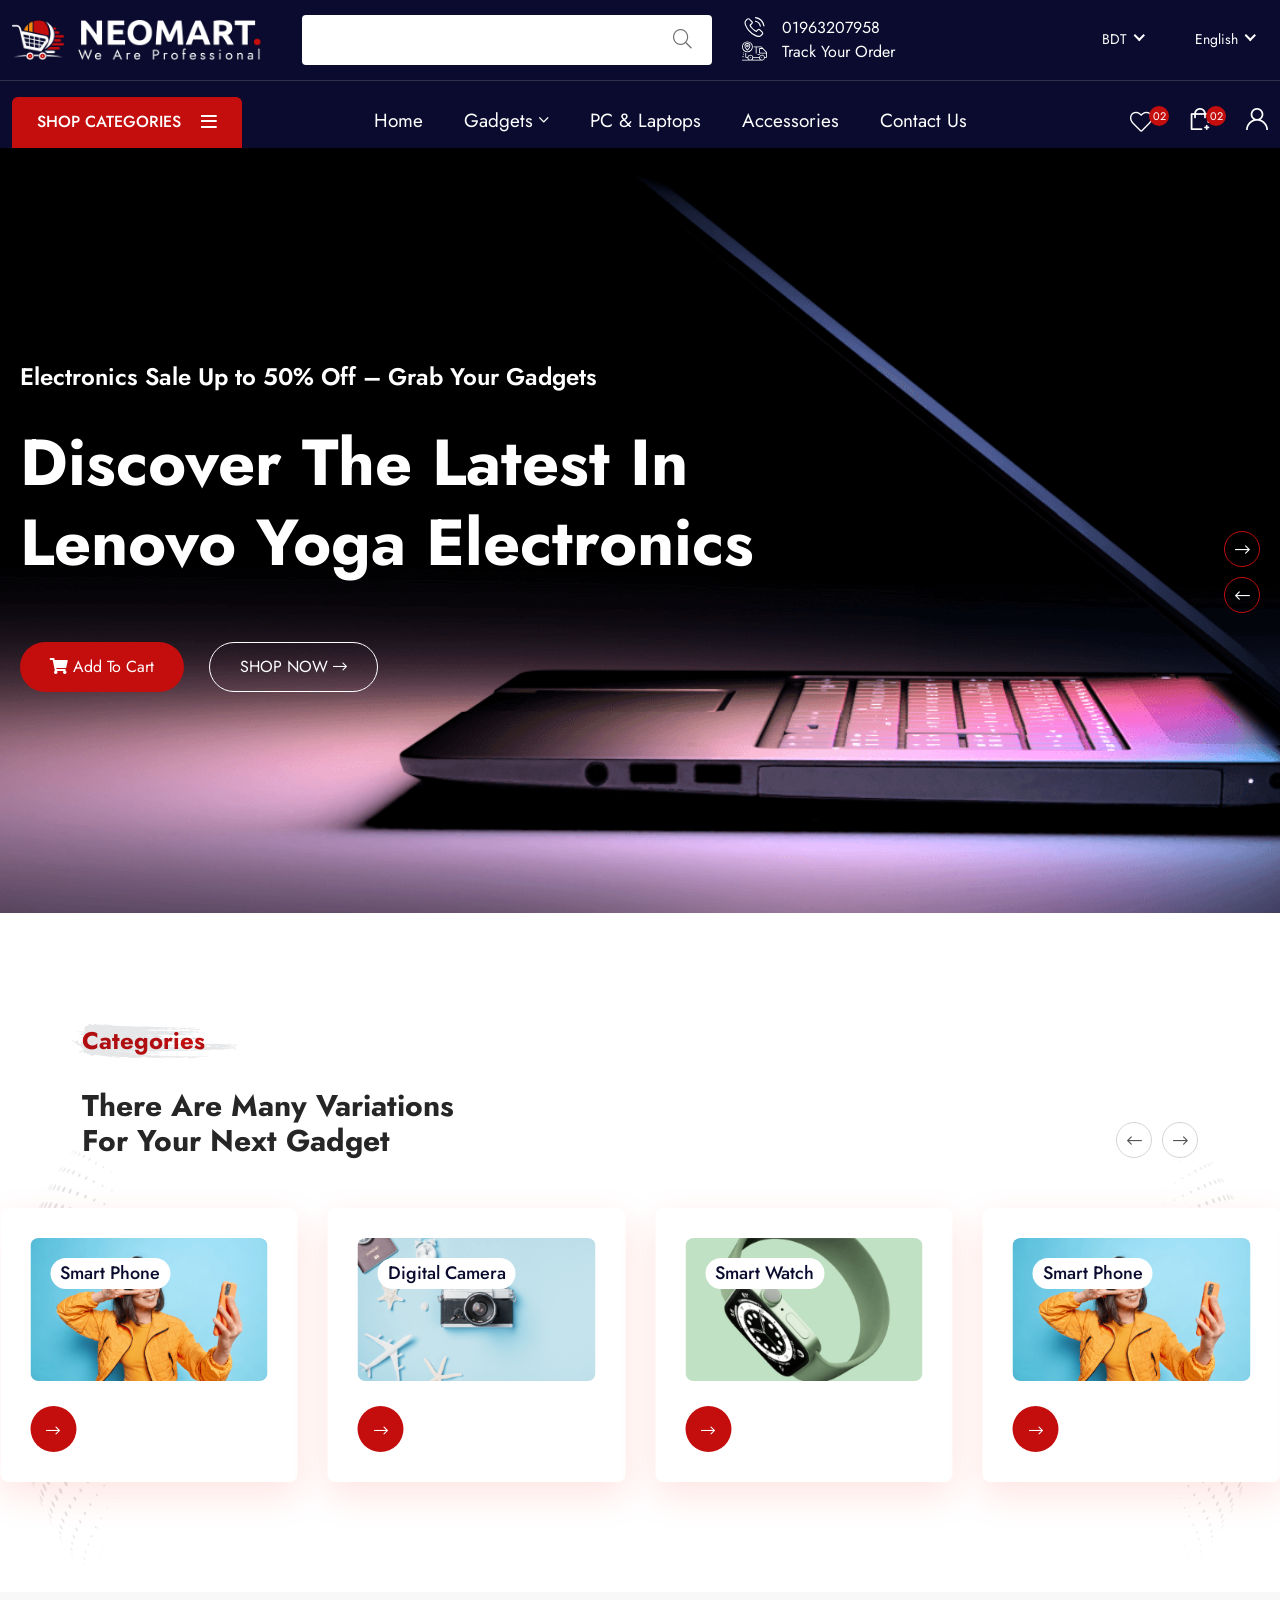
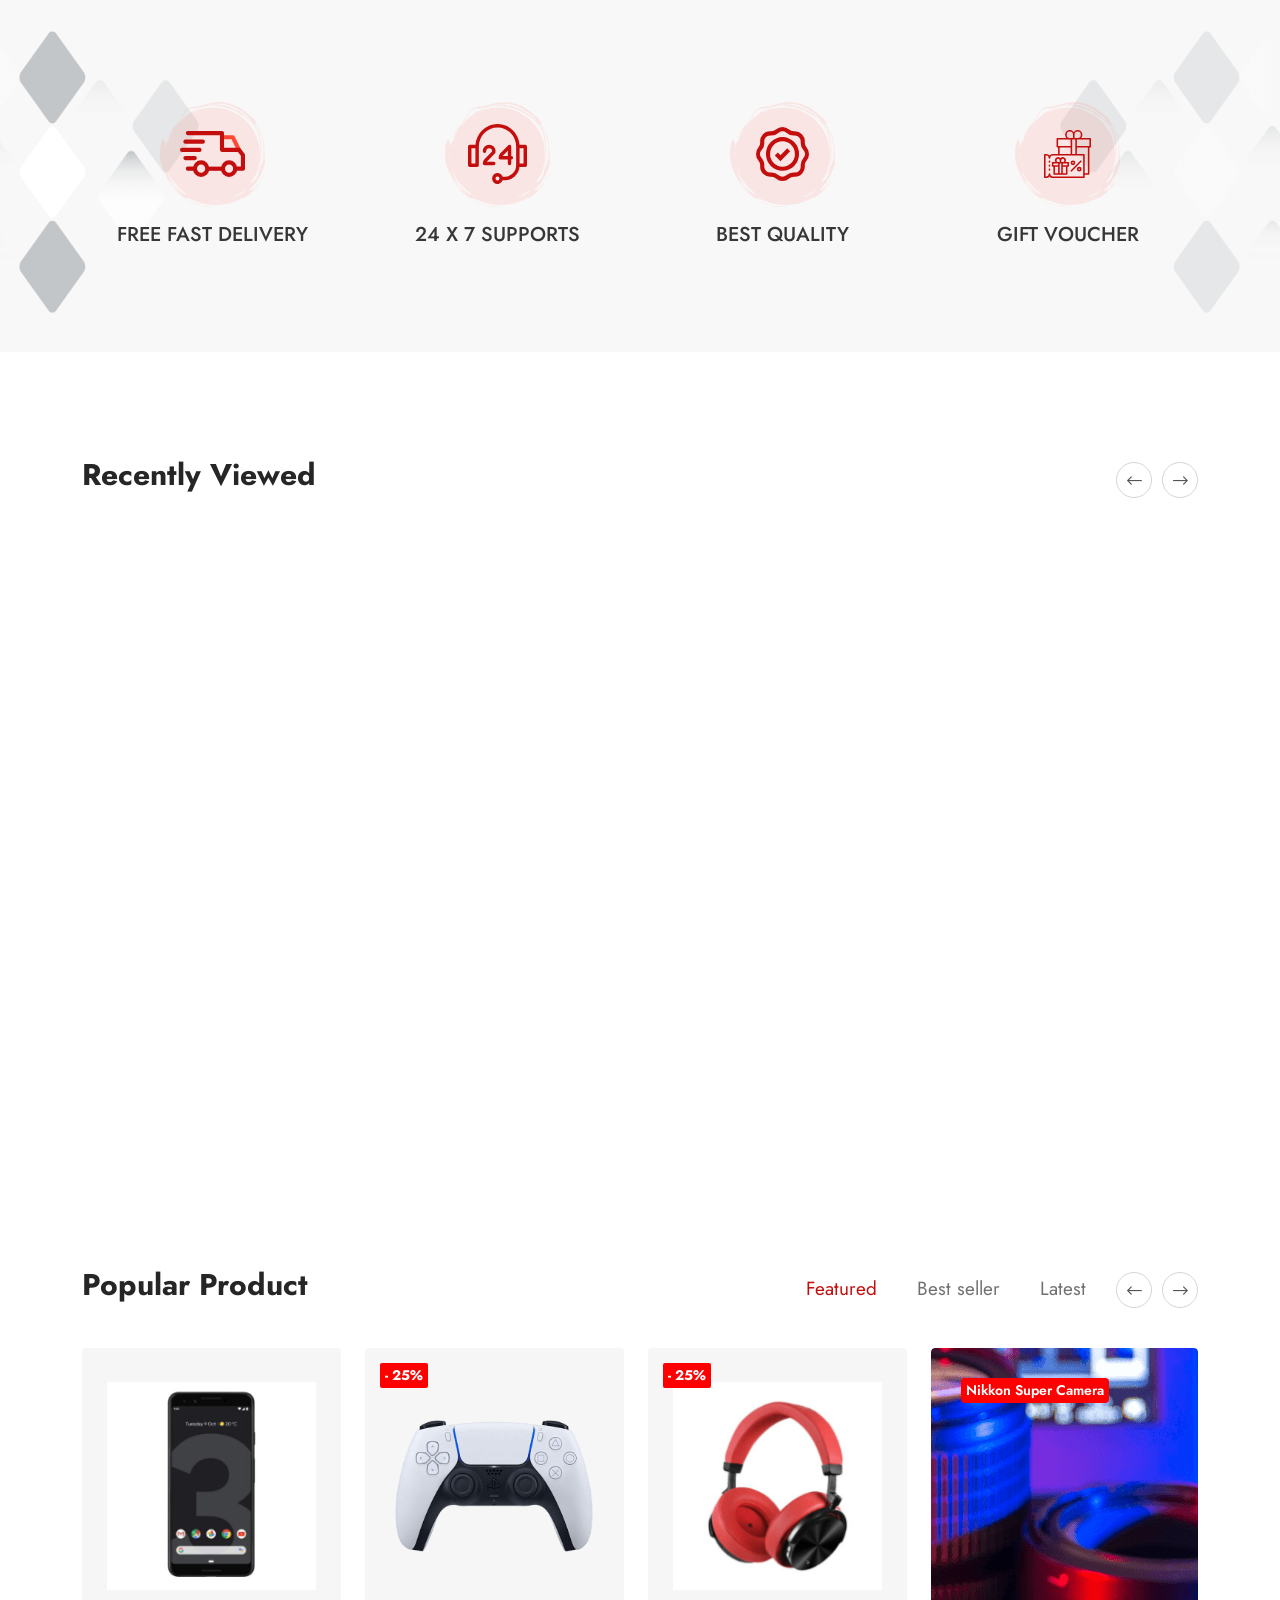
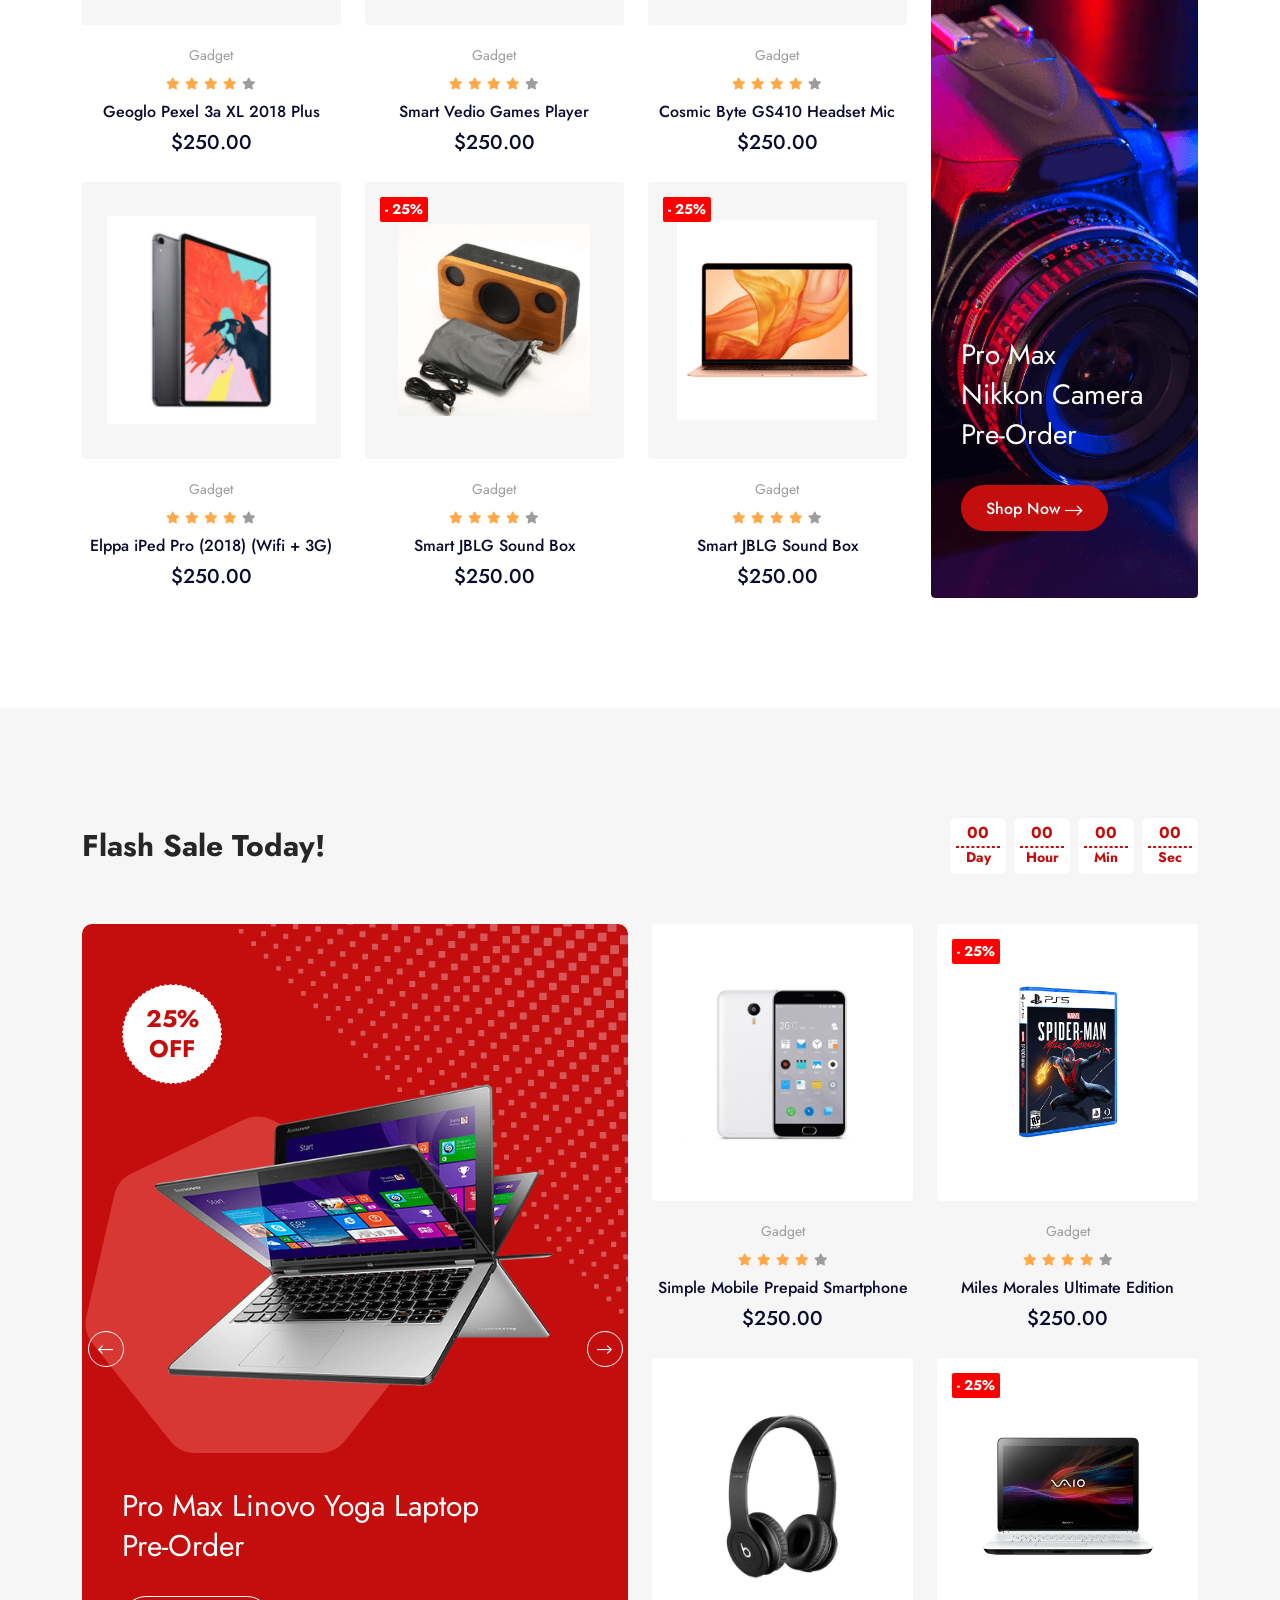
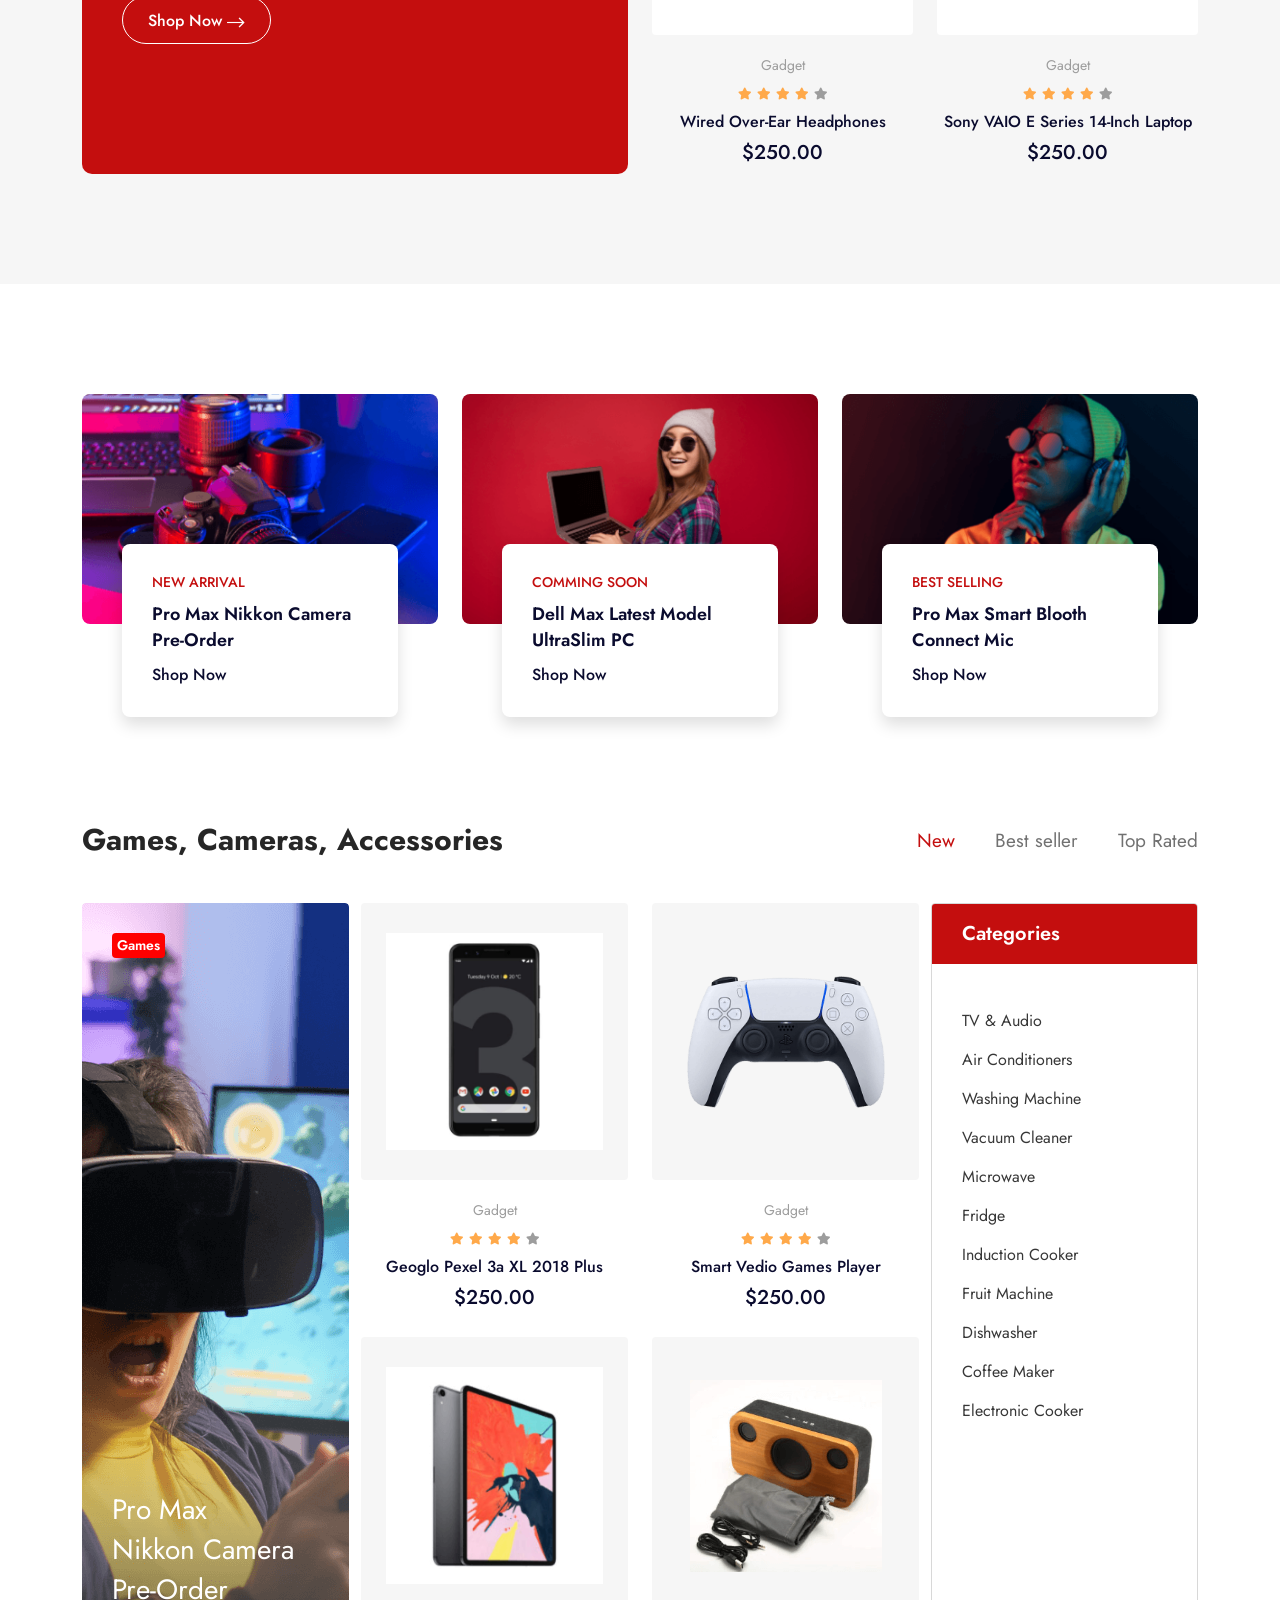
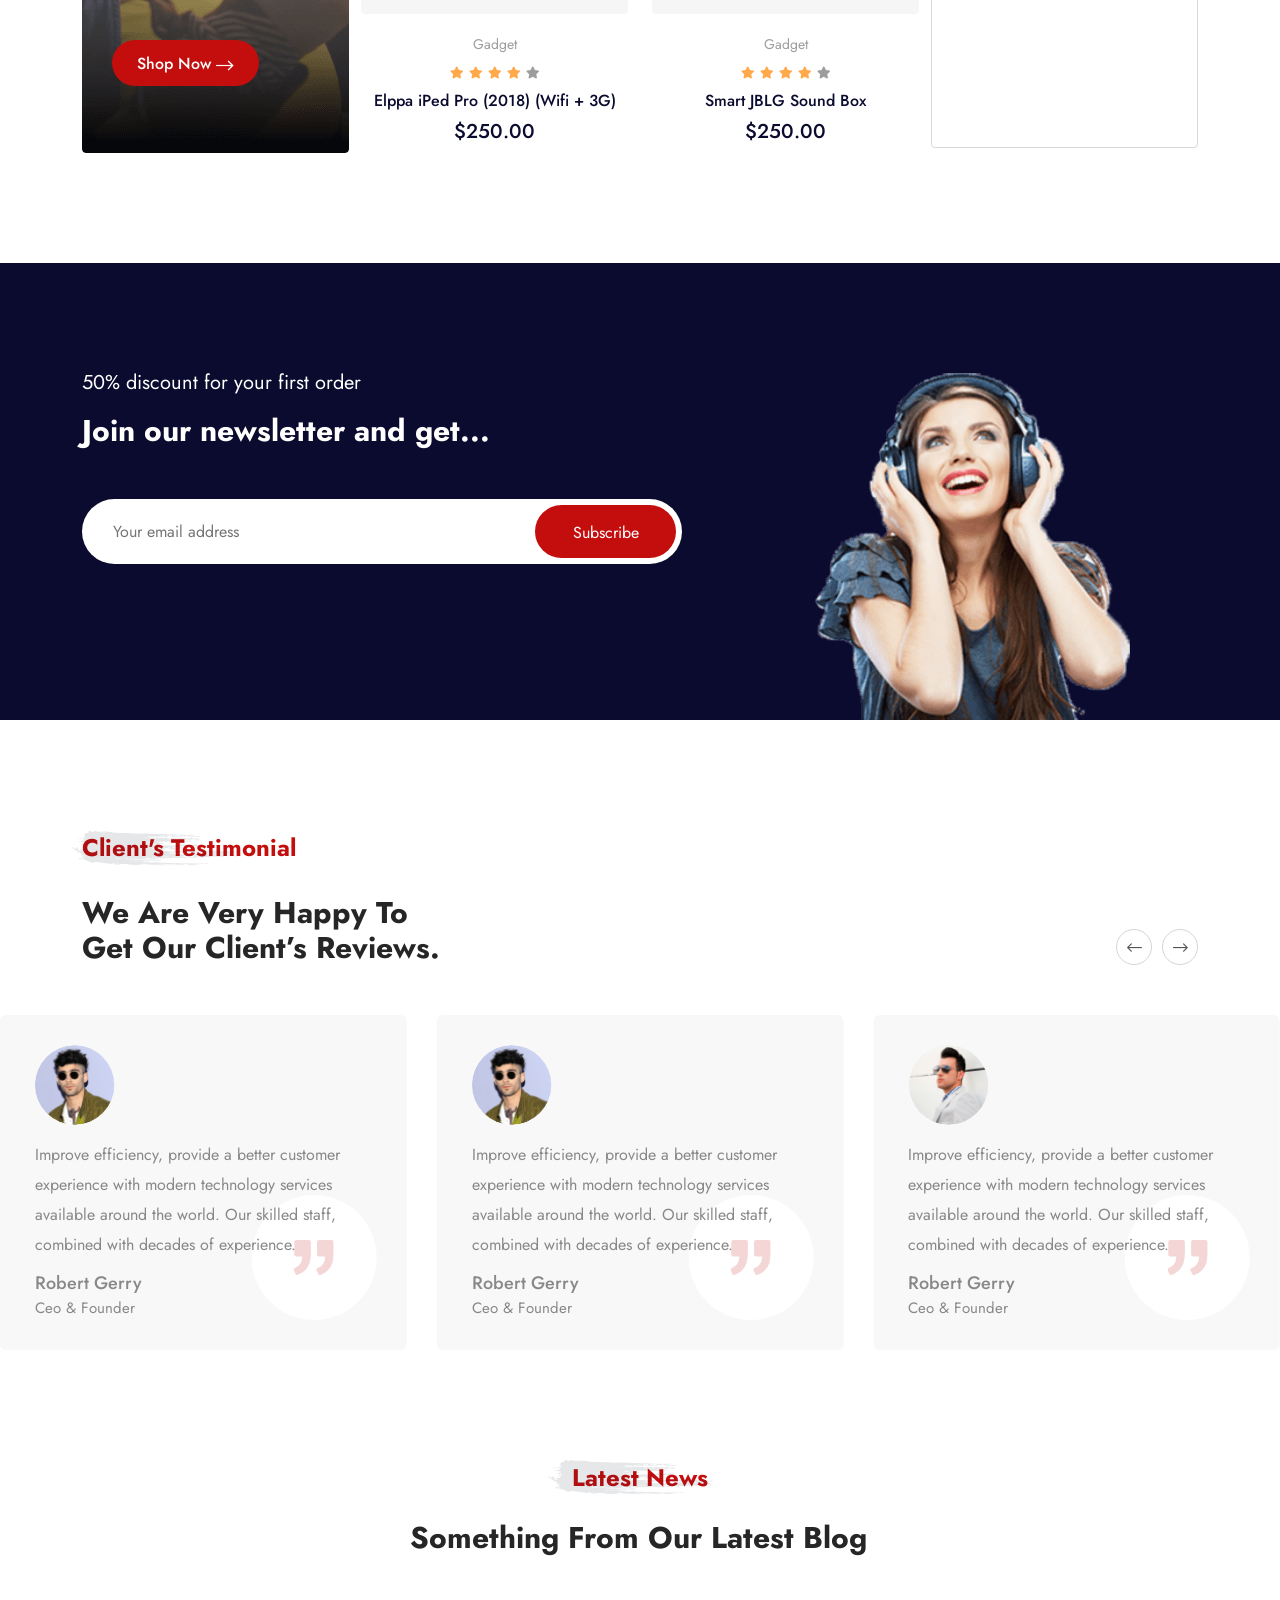
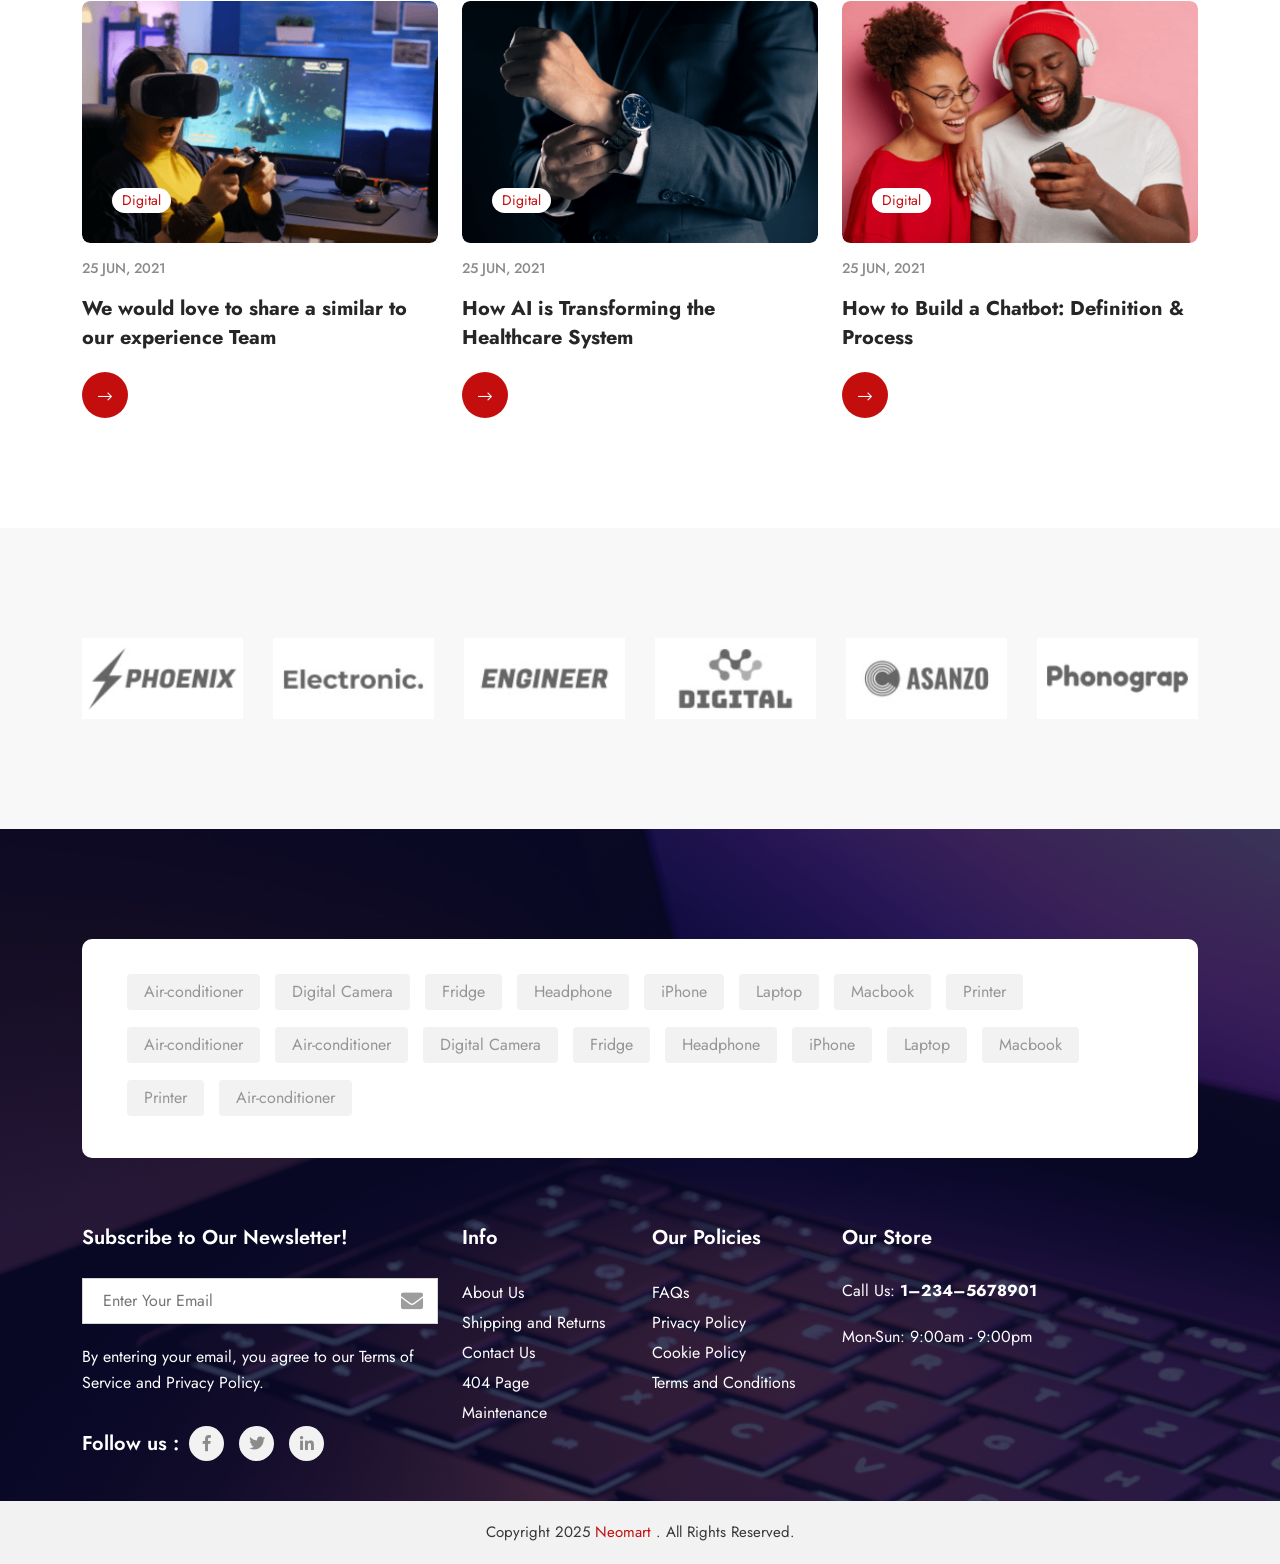
==== commit bc4ef11f: "update" ====
--- a/index.html
+++ b/index.html
@@ -115,6 +115,7 @@
         <div class="main-header neomart-main-header-tow">
             <div class="container">
                 <div class="main-header-wraper">
+                     <a class='neomart-top-header-logo style2' href='index.html'><img src="images/logo/logo-2.png" alt=""></a>
                     <div class="dropdown neomart-header-categories-btn">
                         <span class="neomart-all-categories">SHOP CATEGORIES</span>
                         <div class="header-categories-btn">
@@ -150,53 +151,7 @@
                                 <li><a href='contact.html'>Contact Us</a></li>
                             </ul>
                         </div>
-                        <div class="main-menu  d-block d-lg-none">
-                            <div class="nav_close d-block d-lg-none"><i class="fal fa-times"></i></div>
-                            <ul>
-                                <li class="dropdown"><a href="#sub-menu-collapse-tow" data-bs-toggle="collapse">Shop</a>
-                                    <div class="collapse neomart-dropdown-menu" id="sub-menu-collapse-tow">
-                                        <ul>
-                                            <li><a href='shop-page.html'>Shop</a></li>
-                                            <li><a href='shop-page-list.html'>Shop List</a></li>
-                                        </ul>
-                                    </div>
-                                </li>
-                                <li class="dropdown"><a href="#sub-menu-collapse-three"
-                                        data-bs-toggle="collapse">Blog</a>
-                                    <div class="collapse neomart-dropdown-menu" id="sub-menu-collapse-three">
-                                        <ul>
-                                            <li><a href='blog.html'>Blog</a></li>
-                                            <li><a href='blog-details.html'>Blog Details</a></li>
-                                        </ul>
-                                    </div>
-                                </li>
-                                <li class="dropdown"><a data-bs-toggle="collapse" href="#sub-menu-collapse">Pages</a>
-                                    <div class="collapse neomart-dropdown-menu" id="sub-menu-collapse">
-                                        <ul>
-                                            <li><a href='shop.html'>Product Details</a></li>
-                                            <li><a href='cart.html'>Cart</a></li>
-                                            <li><a href='my-orders.html'>My Order</a></li>
-                                            <li><a href='shop-page.html'>Shop Layouts 1</a></li>
-                                            <li><a href='shop-page-list.html'>Shop Layouts 2</a></li>
-                                            <li><a href='login.html'>Login</a></li>
-                                            <li><a href='register.html'>Register</a></li>
-                                            <li><a href='my-account.html'>My Account</a></li>
-                                            <li><a href='change-password.html'>Change Password</a></li>
-                                            <li><a href='wishlist.html'>Wishlist</a></li>
-                                            <li><a href='checkout.html'>Checkout</a></li>
-                                            <li><a href='payment-methods.html'>Payment Methods</a></li>
-                                            <li><a href='info-edit.html'>Edit Info</a></li>
-                                            <li><a href='order-tracking.html'>Order Tracking</a></li>
-                                            <li><a href='faq.html'>Faq</a></li>
-                                            <li><a href='error.html'>404</a></li>
-                                            <li><a href='coming-soon.html'>Coming Soon</a></li>
-                                        </ul>
-                                    </div>
-                                </li>
-                                <li><a href='about.html'>About</a></li>
-                                <li><a href="#">Contact</a></li>
-                            </ul>
-                        </div>
+                       
                         <div class="menu-right">
                             <ul>
                                 <li><a href='wishlist.html'><i class="fal fa-heart"></i><span>02</span></a></li>
@@ -1958,7 +1913,6 @@
                     <div class="footer-items neomart-footer-items">
                         <h2 class="title">Our Store</h2>
                         <div class="footer-right-content">
-                            <p>2548 Broaddus Maple Court Avenue, Madisonville KY 4783, United States of America</p>
                             <p>Call Us: <span>1–234–5678901</span></p>
                             <p>Mon-Sun: 9:00am - 9:00pm</p>
                         </div>
--- a/css/style.css
+++ b/css/style.css
@@ -1742,9 +1742,34 @@
 .neomart-top-header-logo {
   display: block;
   margin-right: 40px;
+
+}
+
+.neomart-top-header-logo.style2 {
+  display: none;
+
+}
+@media (max-width: 992px) {
+  .neomart-top-header-logo.style2 {
+    display: block;
+      width: 200px;
+  }
+}
+@media (max-width: 500px) {
+  .neomart-top-header-logo.style2 img {
+    display: block;
+      width: 150px;
+  }
+}
+@media (max-width: 340px) {
+  .neomart-top-header-logo.style2 img {
+    display: block;
+      width: 100px;
+  }
 }
 .neomart-top-header-logo img {
   width: 250px;
+
 }
 
 .neomart-top-header-tow {
@@ -1829,6 +1854,11 @@
   min-width: 230px;
   cursor: pointer;
   position: relative;
+}
+@media (max-width: 992px) { 
+.dropdown.neomart-header-categories-btn { 
+  display: none;
+}
 }
 .neomart-header-categories-btn .neomart-all-categories {
   text-transform: uppercase;
@@ -4894,32 +4924,6 @@
   color: #E60C5E;
 }
 
-.product-page-breadcrumb {
-  background: url(../images/banner/breadcrumb.png) no-repeat center center;
-  background-size: cover;
-}
-
-.product-details-breadcrumb {
-  background: url(../images/banner/1.png) no-repeat center center;
-  background-size: cover;
-}
-
-.cart-pages-breadcrumb {
-  background: url(../images/banner/02.png) no-repeat center center;
-  background-size: cover;
-}
-
-.neomart-about-breadcrumb {
-  background: url(../images/banner/03.png) no-repeat center center;
-  background-size: cover;
-}
-
-.neomart-blog-page-breadcrumb {
-  background: url(../images/banner/04.png) no-repeat center center;
-  background-size: cover;
-  position: relative;
-  z-index: 1;
-}
 .neomart-blog-page-breadcrumb h2 {
   color: #fff;
 }
@@ -14692,6 +14696,7 @@
   .neomart-header-categories-btn .header-categories-btn {
     margin: 0;
     line-height: 40px;
+
   }
 
   .neomart-categories-section-wraper .owl-stage-outer {
